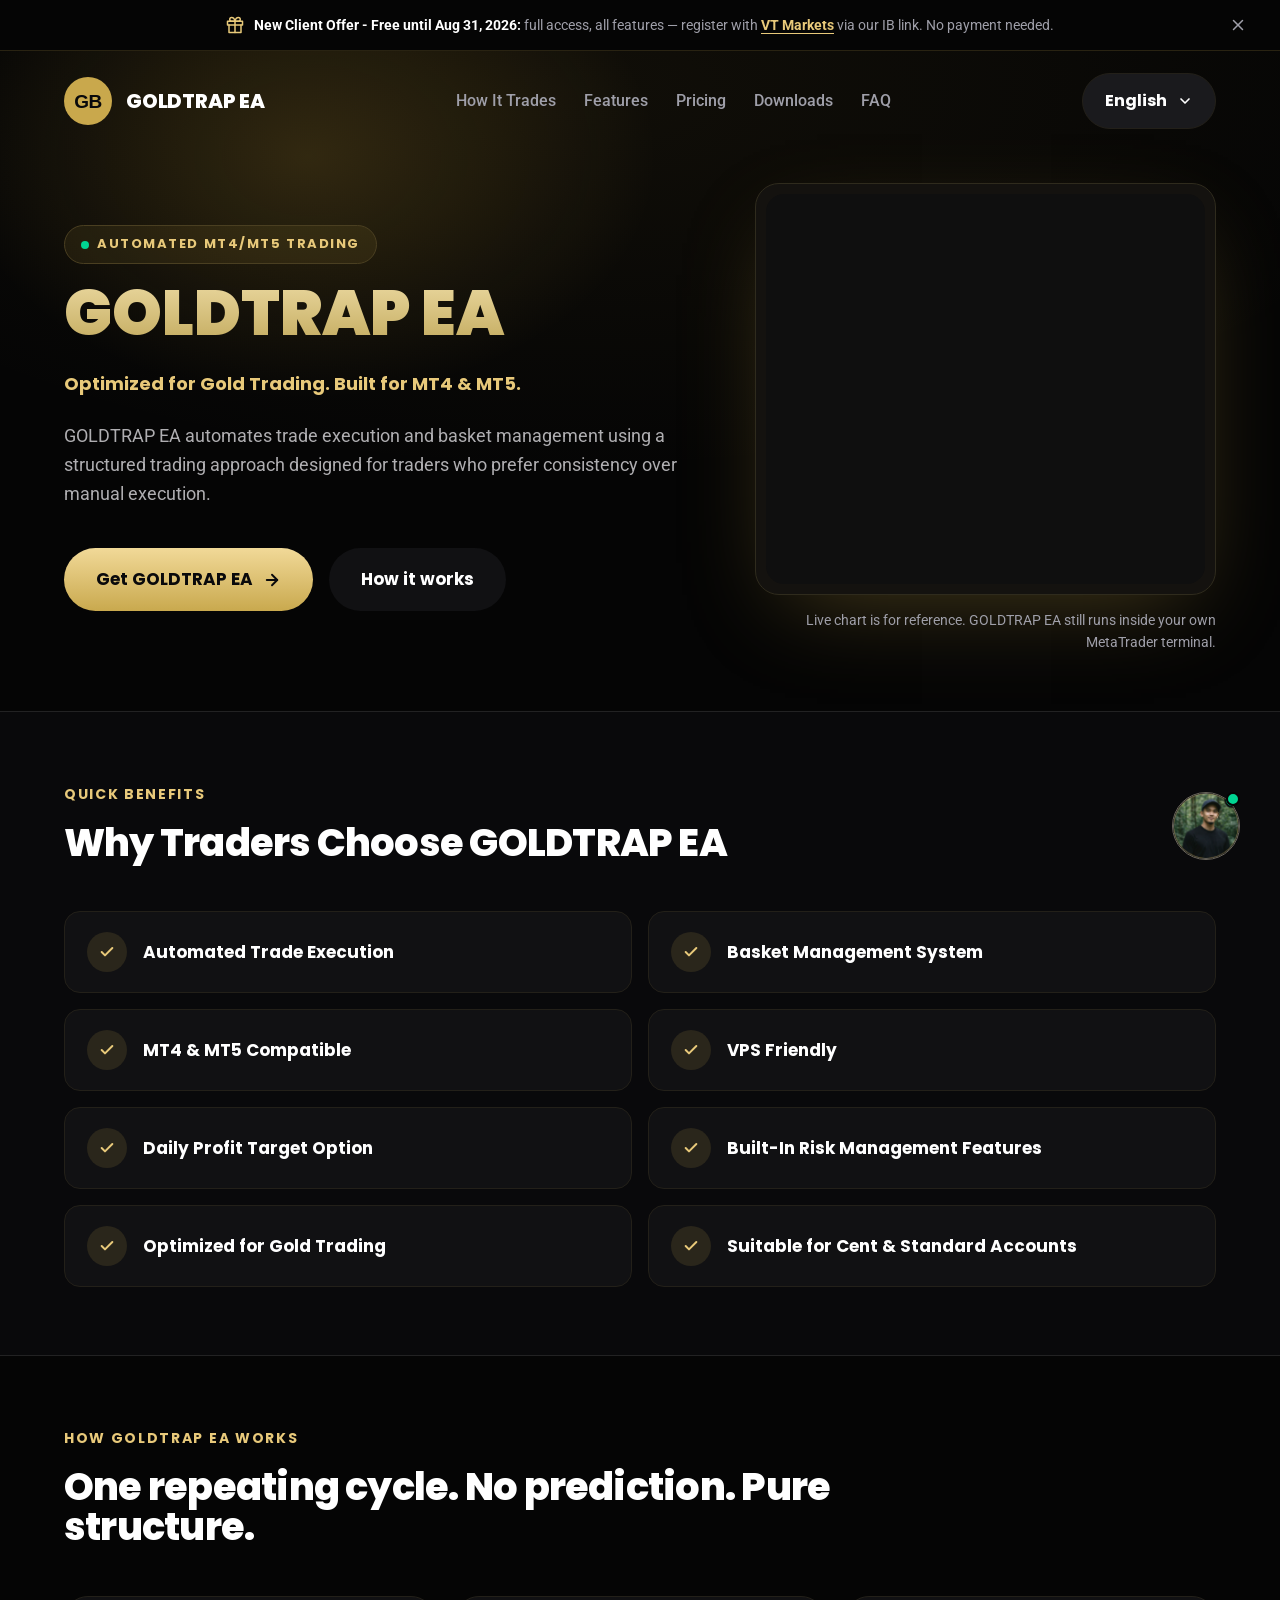
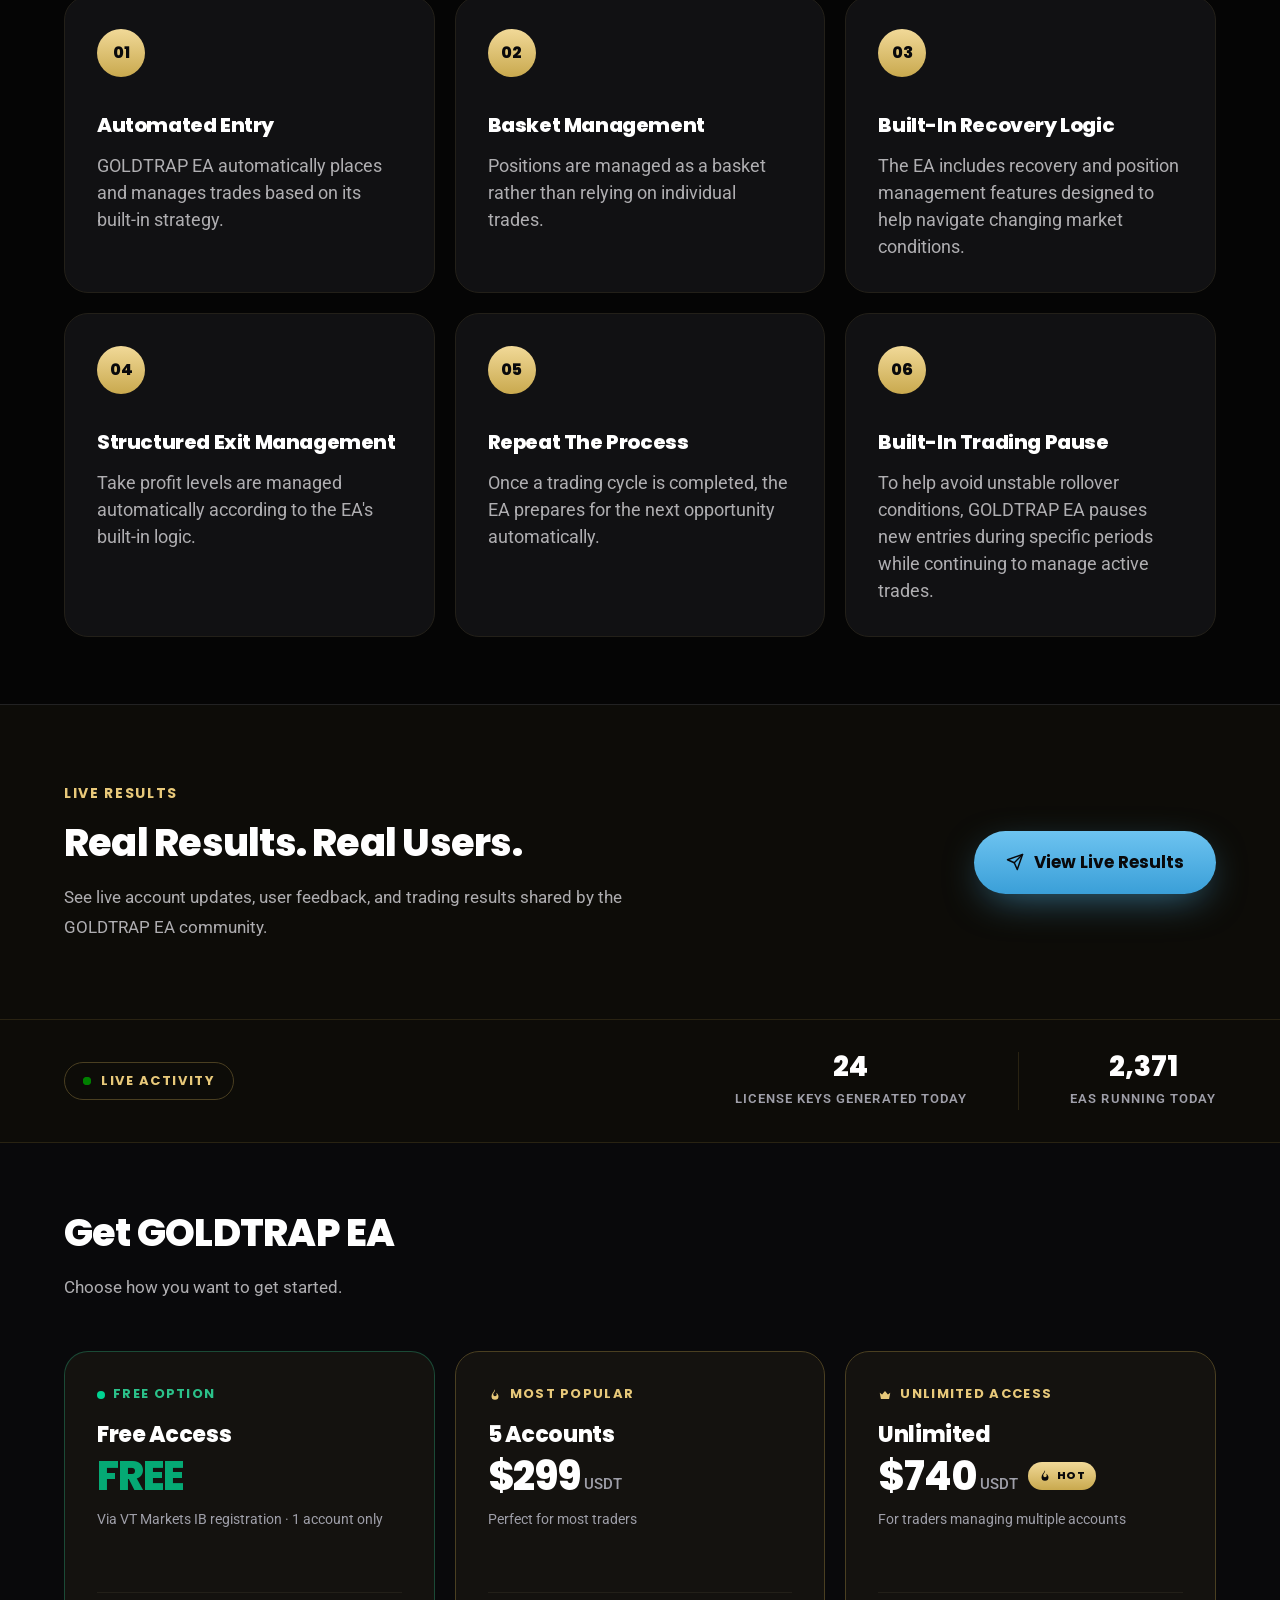
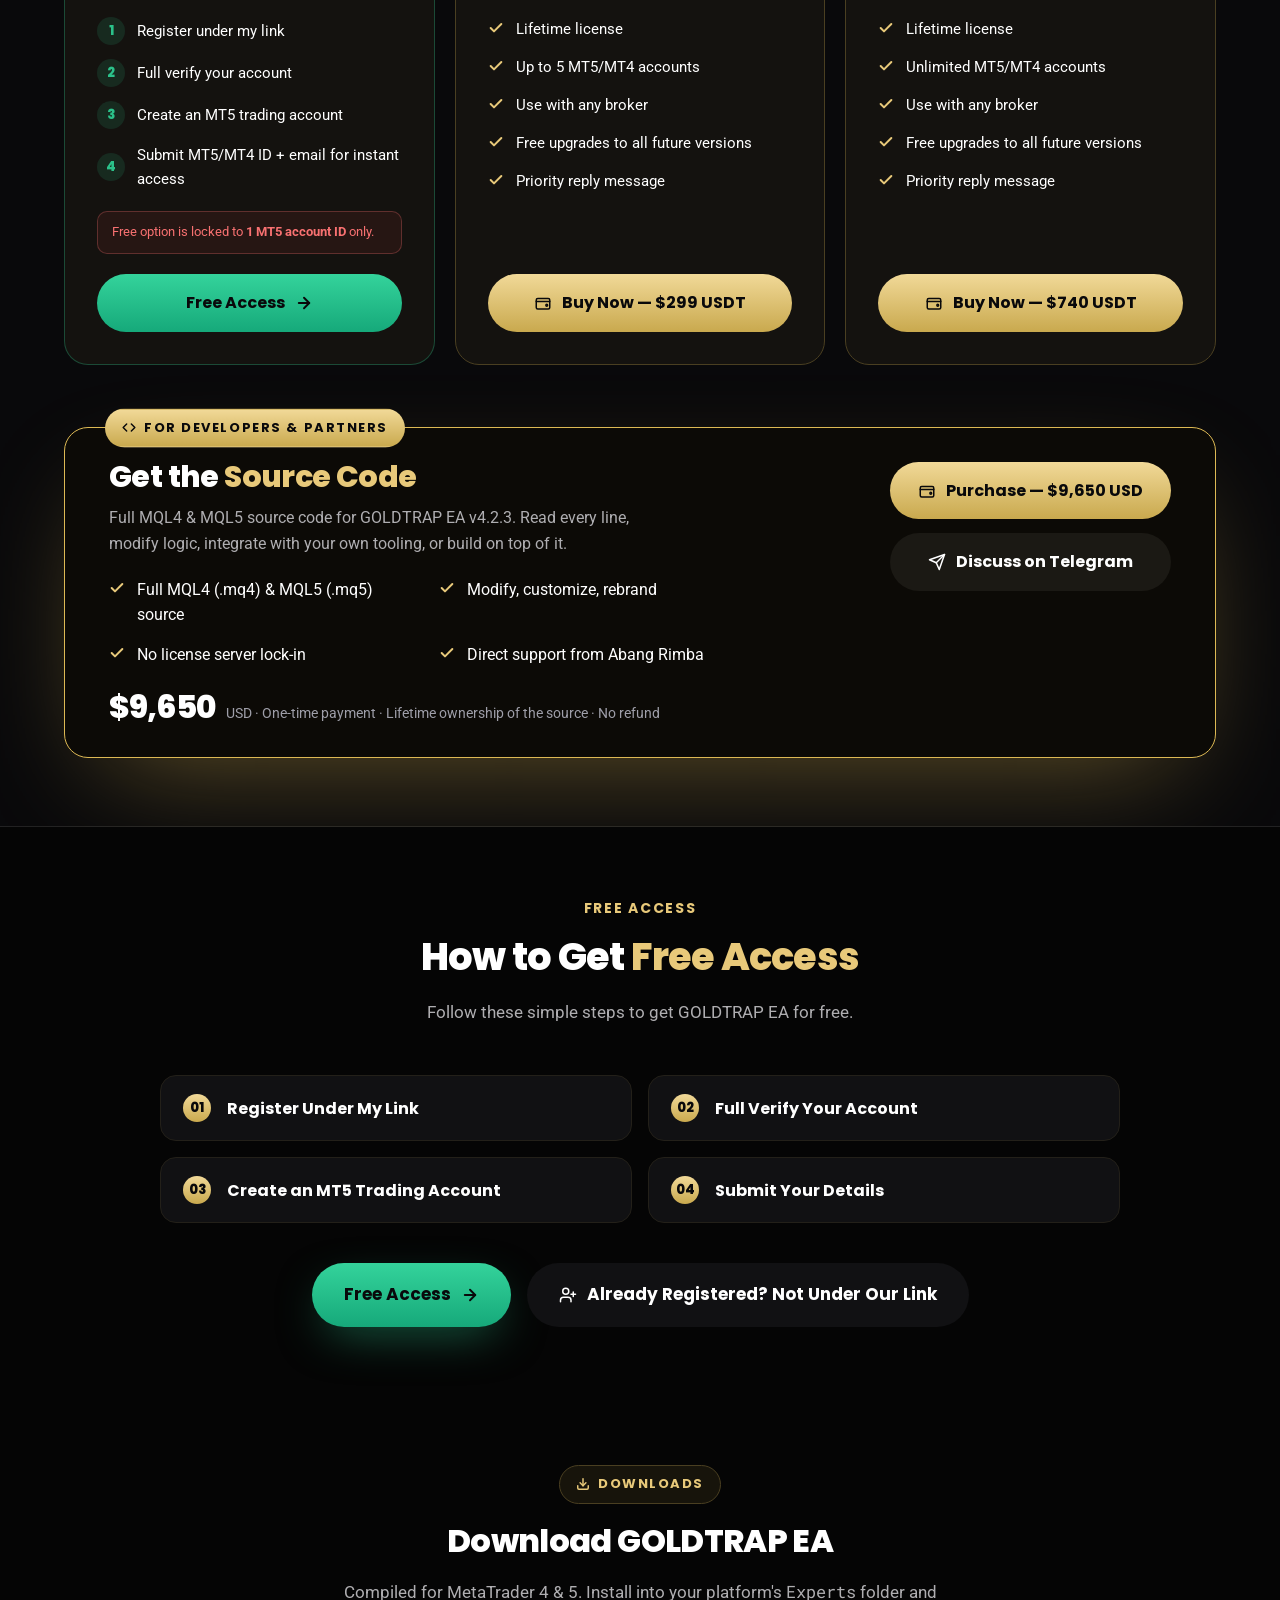
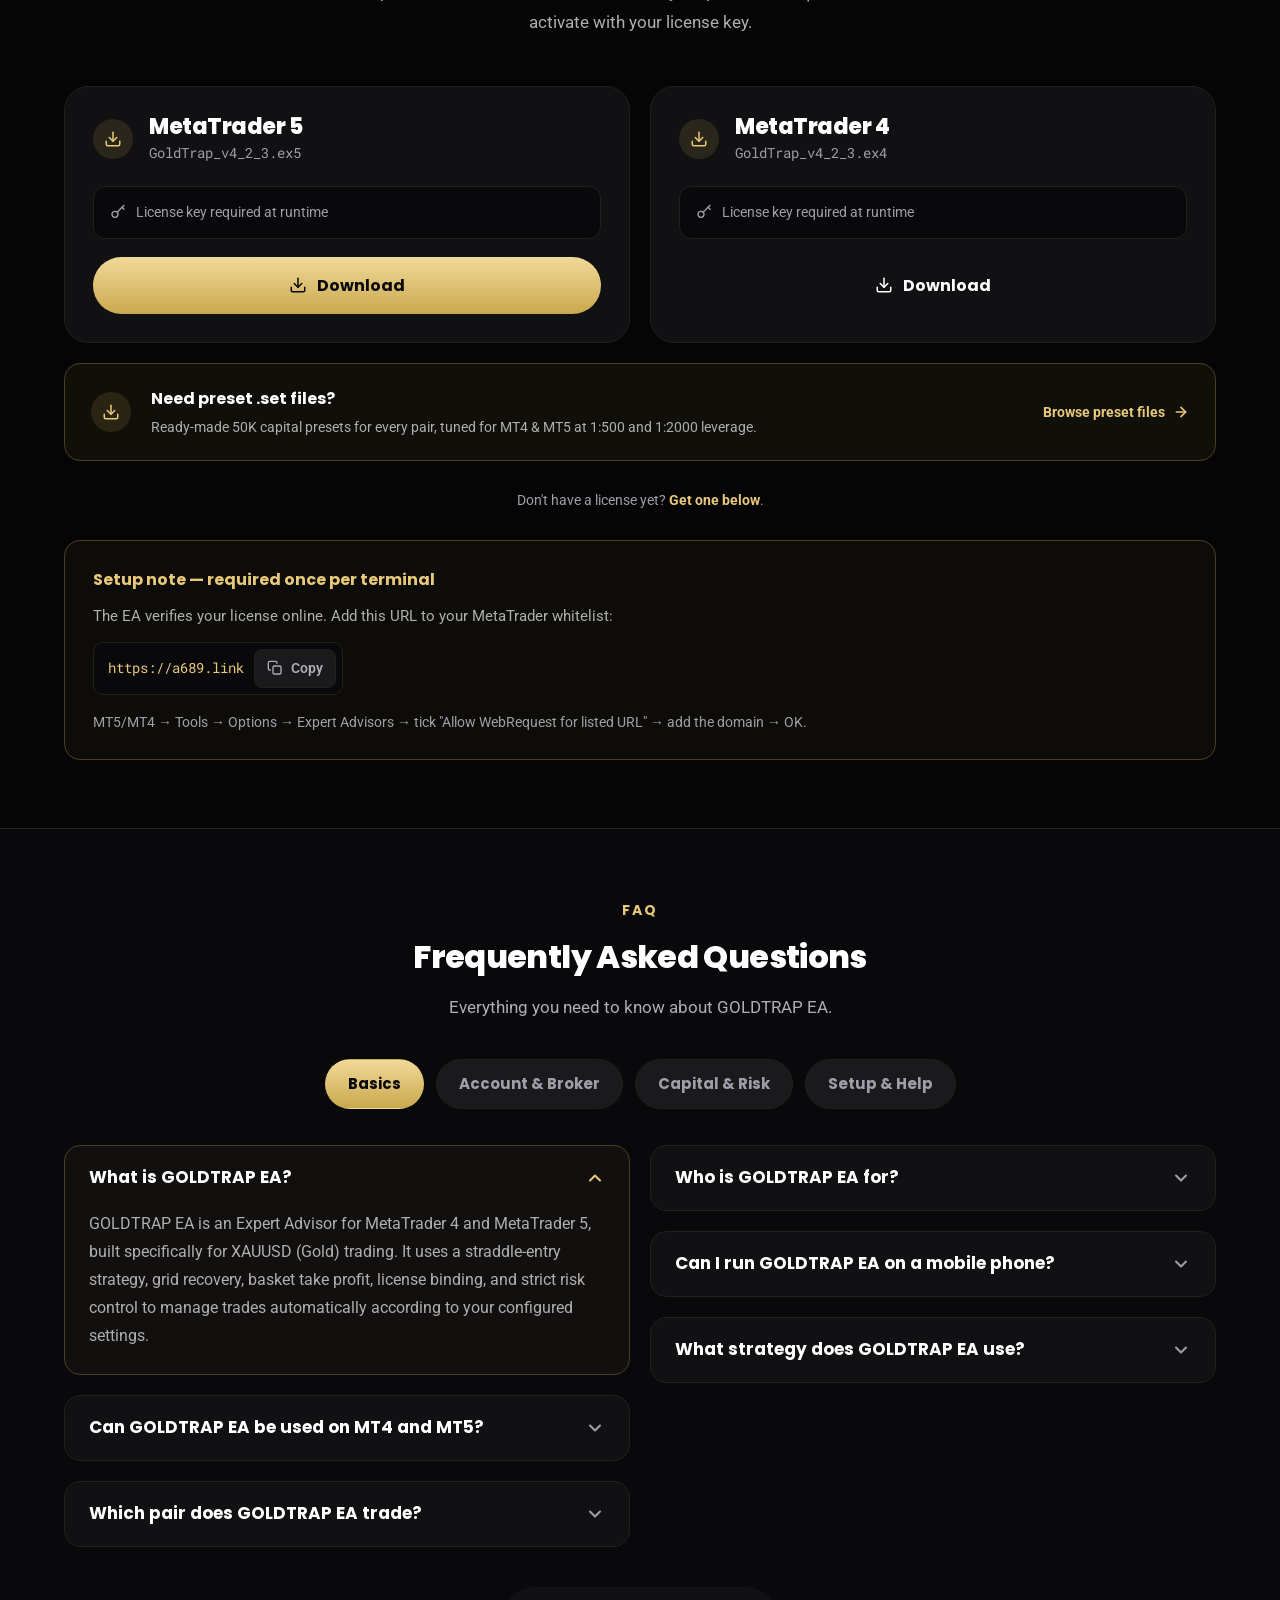
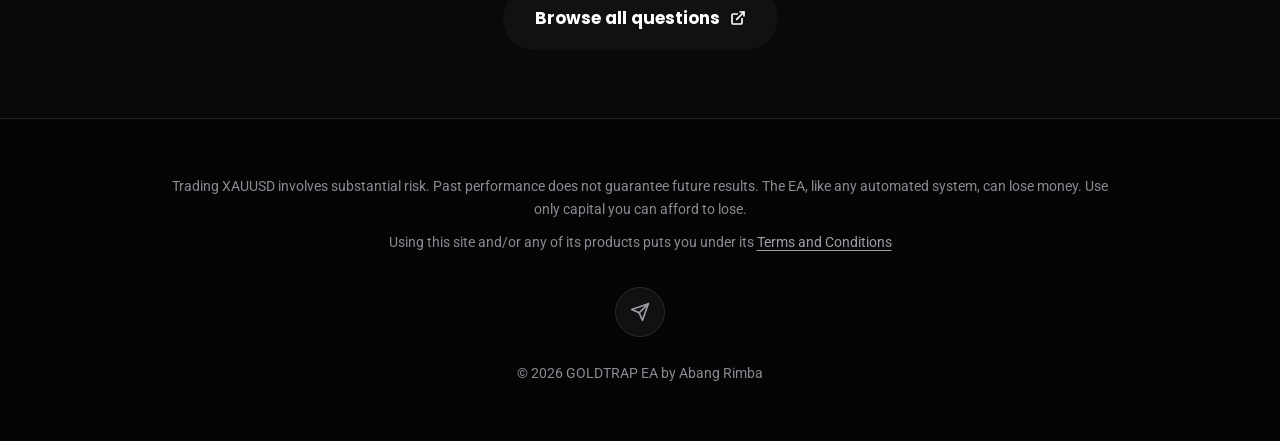
==== index.html @ f637914f "feat: responsive mobile and tablet implementation Built from the supplied mobile and tablet mockups " ====
<!DOCTYPE html>
<html lang="en" data-title-template="{siteName} — Automated MT4/MT5 Gold Trading">
<head>
    <meta charset="UTF-8">
    <meta name="viewport" content="width=device-width, initial-scale=1.0">

    <!--
        Site identity comes from `siteName` in main.js, which rewrites the
        title and every meta tag below on load. The values here are the
        pre-JavaScript fallback and the data-title-template on <html> is
        the pattern main.js fills in.
    -->
    <title>GOLDTRAP EA — Automated MT4/MT5 Gold Trading</title>
    <meta name="description" content="">

    <!-- Open Graph -->
    <meta property="og:type" content="website">
    <meta property="og:site_name" content="">
    <meta property="og:title" content="">
    <meta property="og:description" content="">
    <meta property="og:image" content="assets/images/logo-gb.svg">

    <!-- Twitter / social -->
    <meta name="twitter:card" content="summary_large_image">
    <meta name="twitter:title" content="">
    <meta name="twitter:description" content="">
    <meta name="twitter:image" content="assets/images/logo-gb.svg">

    <link rel="icon" href="assets/images/favicon.svg" type="image/svg+xml">

    <link rel="preconnect" href="https://fonts.googleapis.com">
    <link rel="preconnect" href="https://fonts.gstatic.com" crossorigin>
    <link href="https://fonts.googleapis.com/css2?family=Poppins:wght@400;500;600;700;800;900&family=Roboto:wght@400;500;700&family=Roboto+Mono:wght@400;500&display=swap" rel="stylesheet">

    <link rel="stylesheet" href="assets/styles/styles.css">
</head>

<body>
    <a class="skip-link" href="#main-content">Skip to main content</a>

    <div class="page-wrapper">

        <!-- ==========================================================
             ANNOUNCEMENT BAR (§5.1)
             Dismissible. Text, destination, status and version all come
             from the ANNOUNCEMENT BAR block in main.js. Dismissal is
             remembered per announcementVersion, so publishing a new
             version shows the bar again for everyone.
             Starts hidden so a dismissed bar never flashes on load.
             ========================================================== -->
        <div class="action-bar" id="announcement-bar" hidden>
            <div class="container action-bar__inner">
                <span class="action-bar__icon" aria-hidden="true">
                    <svg width="18" height="18" viewBox="0 0 24 24" fill="none" stroke="currentColor" stroke-width="2" stroke-linecap="round" stroke-linejoin="round"><polyline points="20 12 20 22 4 22 4 12"/><rect x="2" y="7" width="20" height="5"/><line x1="12" y1="22" x2="12" y2="7"/><path d="M12 7H7.5a2.5 2.5 0 0 1 0-5C11 2 12 7 12 7z"/><path d="M12 7h4.5a2.5 2.5 0 0 0 0-5C13 2 12 7 12 7z"/></svg>
                </span>

                <a class="action-bar__link" id="announcement-link" href="#"></a>

                <button type="button" class="action-bar__close" id="announcement-close"
                        aria-label="Dismiss announcement">
                    <svg width="18" height="18" viewBox="0 0 24 24" fill="none" stroke="currentColor" stroke-width="2" stroke-linecap="round" stroke-linejoin="round" aria-hidden="true"><line x1="18" y1="6" x2="6" y2="18"/><line x1="6" y1="6" x2="18" y2="18"/></svg>
                </button>
            </div>
        </div>


        <!-- ==========================================================
             SECTION 1 — HERO + NAVIGATION (§5)
             ========================================================== -->
        <header class="site-header">
            <div class="container site-header__inner">

                <a class="brand" href="index.html">
                    <img class="brand__mark" src="assets/images/logo-gb.svg"
                         alt="" width="48" height="48">
                    <span class="brand__name" data-site-name>GOLDTRAP EA</span>
                </a>

                <!--
                    §5.2 Navigation. Inline at desktop and landscape-tablet
                    widths; below the nav breakpoint it becomes the panel the
                    hamburger opens. Same links, same markup — no duplication.
                -->
                <nav class="primary-nav" id="primary-nav" aria-label="Primary">
                    <ul class="primary-nav__list">
                        <li><a class="primary-nav__link" href="#how-it-works">How It Trades</a></li>
                        <li><a class="primary-nav__link" href="#benefits">Features</a></li>
                        <li><a class="primary-nav__link" href="#pricing">Pricing</a></li>
                        <li><a class="primary-nav__link" href="#downloads">Downloads</a></li>
                        <li><a class="primary-nav__link" href="#faq">FAQ</a></li>
                    </ul>
                </nav>

                <!--
                    Header actions. The language control and the hamburger are
                    deliberately grouped so they stay side by side on mobile,
                    where horizontal space is scarce. The brand sits at the far
                    left and this group at the far right; the space between them
                    is what justify-content: space-between distributes.
                -->
                <div class="site-header__actions">

                    <!-- §5.3 Translation / language selector -->
                    <div class="lang-select" id="lang-select">
                        <button type="button" class="lang-select__toggle" id="lang-select-toggle"
                                aria-expanded="false" aria-haspopup="listbox"
                                aria-controls="lang-select-panel">
                            <!--
                                Two labels, one visible at a time. Desktop and
                                tablet show the full language name; mobile shows
                                only the two-letter abbreviation of the CURRENT
                                language. main.js keeps both in sync — neither is
                                hard-coded.
                            -->
                            <span class="lang-select__name" id="lang-select-label">English</span>
                            <span class="lang-select__code" id="lang-select-code">EN</span>
                            <svg class="lang-select__chevron" width="16" height="16" viewBox="0 0 24 24" fill="none" stroke="currentColor" stroke-width="2.5" stroke-linecap="round" stroke-linejoin="round" aria-hidden="true"><polyline points="6 9 12 15 18 9"/></svg>
                        </button>

                        <div class="lang-select__panel" id="lang-select-panel" hidden>
                            <label class="visually-hidden" for="lang-select-search">Search languages</label>
                            <input type="search" class="lang-select__search" id="lang-select-search"
                                   placeholder="Search languages…" autocomplete="off">
                            <div class="lang-select__list" id="lang-select-list"
                                 role="listbox" aria-label="Languages"></div>
                        </div>
                    </div>

                    <!--
                        Hamburger. Hidden while the inline navigation still fits;
                        revealed below the nav breakpoint. Behaviour lives in
                        initMobileNavigation() in main.js.
                    -->
                    <button type="button" class="nav-toggle" id="nav-toggle"
                            aria-label="Open navigation menu" aria-expanded="false"
                            aria-controls="primary-nav">
                        <span class="nav-toggle__box" aria-hidden="true">
                            <span class="nav-toggle__bar"></span>
                            <span class="nav-toggle__bar"></span>
                            <span class="nav-toggle__bar"></span>
                        </span>
                    </button>

                </div>

            </div>
        </header>

        <main id="main-content">
            <!-- Section 1 body — the warm glow band ends here -->
            <section class="hero" aria-labelledby="hero-title">
                <div class="container hero__inner">
                    <div class="hero__copy">
                        <p class="eyebrow-pill scroll-reveal">
                            <span class="status-dot" aria-hidden="true"></span>
                            Automated MT4/MT5 Trading
                        </p>

                        <h1 class="hero__title scroll-reveal" id="hero-title" data-site-name>GOLDTRAP EA</h1>

                        <p class="hero__subtitle scroll-reveal">
                            Optimized for Gold Trading. Built for MT4 &amp; MT5.
                        </p>

                        <p class="hero__text scroll-reveal" data-site-name-in>
                            {siteName} automates trade execution and basket management
                            using a structured trading approach designed for traders who
                            prefer consistency over manual execution.
                        </p>

                        <div class="hero__actions scroll-reveal">
                            <a class="btn btn--gold btn--lg" href="#pricing">
                                <span>Get <span data-site-name>GOLDTRAP EA</span></span>
                                <svg width="18" height="18" viewBox="0 0 24 24" fill="none" stroke="currentColor" stroke-width="2.5" stroke-linecap="round" stroke-linejoin="round" aria-hidden="true"><line x1="5" y1="12" x2="19" y2="12"/><polyline points="12 5 19 12 12 19"/></svg>
                            </a>
                            <a class="btn btn--dark btn--lg" href="#how-it-works">How it works</a>
                        </div>
                    </div>

                    <div class="hero__chart scroll-reveal">
                        <!--
                            §5.4 Live chart container.
                            Deliberately empty — an external chart/API widget is
                            inserted here later. The panel already carries the final
                            dimensions, aspect ratio and styling, so injecting a chart
                            cannot change the hero layout.
                        -->
                        <div class="hero__chart-panel">
                            <div id="live-chart-container"
                                 role="img"
                                 aria-label="Live XAUUSD price chart"></div>
                        </div>
                        <p class="hero__chart-caption">
                            <span data-site-name-in>Live chart is for reference. {siteName} still
                            runs inside your own MetaTrader terminal.</span>
                        </p>
                    </div>
                </div>
            </section>


                <!-- ==================================================
                     SECTION 2 — QUICK BENEFITS (§6)
                     ================================================== -->
                <section class="section section--zinc" id="benefits" aria-labelledby="benefits-title">
                    <div class="container section__inner">
                        <p class="eyebrow scroll-reveal">Quick Benefits</p>
                        <h2 class="section-heading scroll-reveal" id="benefits-title"
                            data-site-name-in>
                            Why Traders Choose {siteName}
                        </h2>

                        <div class="benefits__grid">
                            <div class="card benefit-card scroll-reveal">
                                <span class="icon-disc" aria-hidden="true">
                                    <svg width="16" height="16" viewBox="0 0 24 24" fill="none" stroke="currentColor" stroke-width="3" stroke-linecap="round" stroke-linejoin="round"><polyline points="20 6 9 17 4 12"/></svg>
                                </span>
                                <span class="benefit-card__label">Automated Trade Execution</span>
                            </div>
                            <div class="card benefit-card scroll-reveal">
                                <span class="icon-disc" aria-hidden="true">
                                    <svg width="16" height="16" viewBox="0 0 24 24" fill="none" stroke="currentColor" stroke-width="3" stroke-linecap="round" stroke-linejoin="round"><polyline points="20 6 9 17 4 12"/></svg>
                                </span>
                                <span class="benefit-card__label">Basket Management System</span>
                            </div>
                            <div class="card benefit-card scroll-reveal">
                                <span class="icon-disc" aria-hidden="true">
                                    <svg width="16" height="16" viewBox="0 0 24 24" fill="none" stroke="currentColor" stroke-width="3" stroke-linecap="round" stroke-linejoin="round"><polyline points="20 6 9 17 4 12"/></svg>
                                </span>
                                <span class="benefit-card__label">MT4 &amp; MT5 Compatible</span>
                            </div>
                            <div class="card benefit-card scroll-reveal">
                                <span class="icon-disc" aria-hidden="true">
                                    <svg width="16" height="16" viewBox="0 0 24 24" fill="none" stroke="currentColor" stroke-width="3" stroke-linecap="round" stroke-linejoin="round"><polyline points="20 6 9 17 4 12"/></svg>
                                </span>
                                <span class="benefit-card__label">VPS Friendly</span>
                            </div>
                            <div class="card benefit-card scroll-reveal">
                                <span class="icon-disc" aria-hidden="true">
                                    <svg width="16" height="16" viewBox="0 0 24 24" fill="none" stroke="currentColor" stroke-width="3" stroke-linecap="round" stroke-linejoin="round"><polyline points="20 6 9 17 4 12"/></svg>
                                </span>
                                <span class="benefit-card__label">Daily Profit Target Option</span>
                            </div>
                            <div class="card benefit-card scroll-reveal">
                                <span class="icon-disc" aria-hidden="true">
                                    <svg width="16" height="16" viewBox="0 0 24 24" fill="none" stroke="currentColor" stroke-width="3" stroke-linecap="round" stroke-linejoin="round"><polyline points="20 6 9 17 4 12"/></svg>
                                </span>
                                <span class="benefit-card__label">Built-In Risk Management Features</span>
                            </div>
                            <div class="card benefit-card scroll-reveal">
                                <span class="icon-disc" aria-hidden="true">
                                    <svg width="16" height="16" viewBox="0 0 24 24" fill="none" stroke="currentColor" stroke-width="3" stroke-linecap="round" stroke-linejoin="round"><polyline points="20 6 9 17 4 12"/></svg>
                                </span>
                                <span class="benefit-card__label">Optimized for Gold Trading</span>
                            </div>
                            <div class="card benefit-card scroll-reveal">
                                <span class="icon-disc" aria-hidden="true">
                                    <svg width="16" height="16" viewBox="0 0 24 24" fill="none" stroke="currentColor" stroke-width="3" stroke-linecap="round" stroke-linejoin="round"><polyline points="20 6 9 17 4 12"/></svg>
                                </span>
                                <span class="benefit-card__label">Suitable for Cent &amp; Standard Accounts</span>
                            </div>
                        </div>
                    </div>
                </section>


                <!-- ==================================================
                     SECTION 3 — HOW GOLDTRAP WORKS (§7)
                     ================================================== -->
                <section class="section section--black" id="how-it-works" aria-labelledby="how-it-works-title">
                    <div class="container section__inner">
                        <p class="eyebrow scroll-reveal" data-site-name-in>How {siteName} Works</p>
                        <h2 class="section-heading scroll-reveal" id="how-it-works-title">
                            One repeating cycle. No prediction. Pure structure.
                        </h2>

                        <div class="steps__grid">
                            <article class="card card--lg step-card scroll-reveal">
                                <span class="icon-disc icon-disc--solid" aria-hidden="true">01</span>
                                <h3 class="step-card__title">Automated Entry</h3>
                                <p class="step-card__text">
                                    <span data-site-name-in>{siteName} automatically places and
                                    manages trades based on its built-in strategy.</span>
                                </p>
                            </article>

                            <article class="card card--lg step-card scroll-reveal">
                                <span class="icon-disc icon-disc--solid" aria-hidden="true">02</span>
                                <h3 class="step-card__title">Basket Management</h3>
                                <p class="step-card__text">
                                    Positions are managed as a basket rather than relying on
                                    individual trades.
                                </p>
                            </article>

                            <article class="card card--lg step-card scroll-reveal">
                                <span class="icon-disc icon-disc--solid" aria-hidden="true">03</span>
                                <h3 class="step-card__title">Built-In Recovery Logic</h3>
                                <p class="step-card__text">
                                    The EA includes recovery and position management features
                                    designed to help navigate changing market conditions.
                                </p>
                            </article>

                            <article class="card card--lg step-card scroll-reveal">
                                <span class="icon-disc icon-disc--solid" aria-hidden="true">04</span>
                                <h3 class="step-card__title">Structured Exit Management</h3>
                                <p class="step-card__text">
                                    Take profit levels are managed automatically according to
                                    the EA's built-in logic.
                                </p>
                            </article>

                            <article class="card card--lg step-card scroll-reveal">
                                <span class="icon-disc icon-disc--solid" aria-hidden="true">05</span>
                                <h3 class="step-card__title">Repeat The Process</h3>
                                <p class="step-card__text">
                                    Once a trading cycle is completed, the EA prepares for the
                                    next opportunity automatically.
                                </p>
                            </article>

                            <article class="card card--lg step-card scroll-reveal">
                                <span class="icon-disc icon-disc--solid" aria-hidden="true">06</span>
                                <h3 class="step-card__title">Built-In Trading Pause</h3>
                                <p class="step-card__text">
                                    <span data-site-name-in>To help avoid unstable rollover
                                    conditions, {siteName} pauses new entries during specific
                                    periods while continuing to manage active trades.</span>
                                </p>
                            </article>
                        </div>
                    </div>
                </section>


                <!-- ==================================================
                     SECTION 4 — LIVE RESULTS (§8)
                     ================================================== -->
                <section class="section section--warm" id="live-results" aria-labelledby="live-results-title">
                    <div class="container live-results__inner">
                        <div class="live-results__copy">
                            <p class="eyebrow scroll-reveal">Live Results</p>
                            <h2 class="section-heading scroll-reveal" id="live-results-title">
                                Real Results. Real Users.
                            </h2>
                            <p class="section-lead scroll-reveal">
                                <span data-site-name-in>See live account updates, user feedback,
                                and trading results shared by the {siteName} community.</span>
                            </p>
                        </div>

                        <!-- §8.1 destination comes from telegramChannel in main.js -->
                        <a class="btn btn--blue btn--lg scroll-reveal" data-telegram="channel"
                           href="#" target="_blank" rel="noopener noreferrer">
                            <svg width="18" height="18" viewBox="0 0 24 24" fill="none" stroke="currentColor" stroke-width="2" stroke-linecap="round" stroke-linejoin="round" aria-hidden="true"><line x1="22" y1="2" x2="11" y2="13"/><polygon points="22 2 15 22 11 13 2 9 22 2"/></svg>
                            View Live Results
                        </a>
                    </div>

                    <!-- §8.2 / §8.3 live activity indicator and statistics -->
                    <div class="live-stats">
                        <div class="container live-stats__inner">
                            <p class="live-stats__pill">
                                <span class="pulsing-dot" aria-hidden="true"></span>
                                Live Activity
                            </p>

                            <div class="live-stats__figures">
                                <div class="stat">
                                    <p class="stat__value" id="stat-license-keys"></p>
                                    <p class="stat__label">License keys generated today</p>
                                </div>
                                <div class="stat__divider" aria-hidden="true"></div>
                                <div class="stat">
                                    <p class="stat__value" id="stat-eas-running"></p>
                                    <p class="stat__label">EAs running today</p>
                                </div>
                            </div>
                        </div>
                    </div>
                </section>


                <!-- ==================================================
                     SECTION 5 — GET GOLDTRAP EA (§9)
                     SECTION 6 — SOURCE CODE (§11) shares this band
                     ================================================== -->
                <section class="section section--zinc" id="pricing" aria-labelledby="pricing-title">
                    <div class="container section__inner">
                        <h2 class="section-heading scroll-reveal" id="pricing-title">
                            Get <span data-site-name>GOLDTRAP EA</span>
                        </h2>
                        <p class="section-lead scroll-reveal">Choose how you want to get started.</p>

                        <!-- Cards are generated from `pricingPlans` in main.js (§9.2) -->
                        <div class="pricing__grid" id="pricing-grid"></div>

                        <!-- Section 6 — Source Code -->
                        <div class="source-code" id="source-code">
                            <div class="source-code__card scroll-reveal">
                                <p class="eyebrow-pill eyebrow-pill--solid source-code__tag">
                                    <svg width="14" height="14" viewBox="0 0 24 24" fill="none" stroke="currentColor" stroke-width="2.5" stroke-linecap="round" stroke-linejoin="round" aria-hidden="true"><polyline points="16 18 22 12 16 6"/><polyline points="8 6 2 12 8 18"/></svg>
                                    For Developers &amp; Partners
                                </p>

                                <div class="source-code__layout">
                                    <div class="source-code__copy">
                                        <h2 class="source-code__title" id="source-code-heading">
                                            Get the <span class="accent">Source Code</span>
                                        </h2>

                                        <p class="source-code__text">
                                            Full MQL4 &amp; MQL5 source code for
                                            <span data-site-name></span>
                                            <span data-ea-version></span>.
                                            Read every line, modify logic, integrate with your
                                            own tooling, or build on top of it.
                                        </p>

                                        <ul class="feature-list feature-list--2col">
                                            <li>
                                                <svg class="check" width="16" height="16" viewBox="0 0 24 24" fill="none" stroke="currentColor" stroke-width="3" stroke-linecap="round" stroke-linejoin="round" aria-hidden="true"><polyline points="20 6 9 17 4 12"/></svg>
                                                <span>Full MQL4 (.mq4) &amp; MQL5 (.mq5) source</span>
                                            </li>
                                            <li>
                                                <svg class="check" width="16" height="16" viewBox="0 0 24 24" fill="none" stroke="currentColor" stroke-width="3" stroke-linecap="round" stroke-linejoin="round" aria-hidden="true"><polyline points="20 6 9 17 4 12"/></svg>
                                                <span>Modify, customize, rebrand</span>
                                            </li>
                                            <li>
                                                <svg class="check" width="16" height="16" viewBox="0 0 24 24" fill="none" stroke="currentColor" stroke-width="3" stroke-linecap="round" stroke-linejoin="round" aria-hidden="true"><polyline points="20 6 9 17 4 12"/></svg>
                                                <span>No license server lock-in</span>
                                            </li>
                                            <li>
                                                <svg class="check" width="16" height="16" viewBox="0 0 24 24" fill="none" stroke="currentColor" stroke-width="3" stroke-linecap="round" stroke-linejoin="round" aria-hidden="true"><polyline points="20 6 9 17 4 12"/></svg>
                                                <span data-site-name-in>Direct support from {siteOwner}</span>
                                            </li>
                                        </ul>

                                        <p class="source-code__price-row">
                                            <span class="source-code__price" id="source-code-price">$9,650</span>
                                            <span class="source-code__meta">
                                                <span id="source-code-currency">USD</span>
                                                · One-time payment · Lifetime ownership of the
                                                source · No refund
                                            </span>
                                        </p>
                                    </div>

                                    <div class="source-code__actions">
                                        <!-- §12: opens the shared dialog; price read from the page -->
                                        <button type="button" class="btn btn--gold" id="source-code-purchase">
                                            <svg width="18" height="18" viewBox="0 0 24 24" fill="none" stroke="currentColor" stroke-width="2" stroke-linecap="round" stroke-linejoin="round" aria-hidden="true"><rect x="3" y="6" width="18" height="14" rx="2"/><path d="M3 10h18"/><circle cx="17" cy="15" r="1.2"/></svg>
                                            Purchase — $9,650 USD
                                        </button>

                                        <!-- §12.2 destination from telegramPersonal -->
                                        <a class="btn btn--dark" data-telegram="personal"
                                           href="#" target="_blank" rel="noopener noreferrer">
                                            <svg width="18" height="18" viewBox="0 0 24 24" fill="none" stroke="currentColor" stroke-width="2" stroke-linecap="round" stroke-linejoin="round" aria-hidden="true"><line x1="22" y1="2" x2="11" y2="13"/><polygon points="22 2 15 22 11 13 2 9 22 2"/></svg>
                                            Discuss on Telegram
                                        </a>
                                    </div>
                                </div>
                            </div>
                        </div>
                    </div>
                </section>


                <!-- ==================================================
                     SECTION 7 — FREE ACCESS (§13)
                     SECTION 8 — DOWNLOAD (§14) shares this band
                     ================================================== -->
                <section class="section section--black" id="free-access" aria-labelledby="free-access-title">
                    <div class="container container--sm section__inner free-access__inner">
                        <p class="eyebrow scroll-reveal">Free Access</p>
                        <h2 class="section-heading section-heading--center scroll-reveal"
                            id="free-access-title">
                            How to Get <span class="accent">Free Access</span>
                        </h2>
                        <p class="section-lead section-lead--center scroll-reveal">
                            Follow these simple steps to get
                            <span data-site-name>GOLDTRAP EA</span> for free.
                        </p>

                        <div class="free-access__grid">
                            <div class="card free-access__step scroll-reveal">
                                <span class="icon-disc icon-disc--solid icon-disc--sm" aria-hidden="true">01</span>
                                <span class="free-access__step-label">Register Under My Link</span>
                            </div>
                            <div class="card free-access__step scroll-reveal">
                                <span class="icon-disc icon-disc--solid icon-disc--sm" aria-hidden="true">02</span>
                                <span class="free-access__step-label">Full Verify Your Account</span>
                            </div>
                            <div class="card free-access__step scroll-reveal">
                                <span class="icon-disc icon-disc--solid icon-disc--sm" aria-hidden="true">03</span>
                                <span class="free-access__step-label">Create an MT5 Trading Account</span>
                            </div>
                            <div class="card free-access__step scroll-reveal">
                                <span class="icon-disc icon-disc--solid icon-disc--sm" aria-hidden="true">04</span>
                                <span class="free-access__step-label">Submit Your Details</span>
                            </div>
                        </div>

                        <div class="free-access__actions scroll-reveal">
                            <a class="btn btn--green btn--lg btn--glow-green" data-whitelist-link
                               href="#" target="_blank" rel="noopener noreferrer">
                                Free Access
                                <svg width="18" height="18" viewBox="0 0 24 24" fill="none" stroke="currentColor" stroke-width="2.5" stroke-linecap="round" stroke-linejoin="round" aria-hidden="true"><line x1="5" y1="12" x2="19" y2="12"/><polyline points="12 5 19 12 12 19"/></svg>
                            </a>
                            <a class="btn btn--dark btn--lg" data-telegram="personal"
                               href="#" target="_blank" rel="noopener noreferrer">
                                <svg width="18" height="18" viewBox="0 0 24 24" fill="none" stroke="currentColor" stroke-width="2" stroke-linecap="round" stroke-linejoin="round" aria-hidden="true"><path d="M16 21v-2a4 4 0 0 0-4-4H6a4 4 0 0 0-4 4v2"/><circle cx="9" cy="7" r="4"/><line x1="19" y1="8" x2="19" y2="14"/><line x1="22" y1="11" x2="16" y2="11"/></svg>
                                Already Registered? Not Under Our Link
                            </a>
                        </div>
                    </div>

                    <!-- Section 8 — Download -->
                    <div class="container container--md section__inner download__inner" id="downloads">
                        <p class="eyebrow-pill scroll-reveal">
                            <svg width="14" height="14" viewBox="0 0 24 24" fill="none" stroke="currentColor" stroke-width="2.5" stroke-linecap="round" stroke-linejoin="round" aria-hidden="true"><path d="M21 15v4a2 2 0 0 1-2 2H5a2 2 0 0 1-2-2v-4"/><polyline points="7 10 12 15 17 10"/><line x1="12" y1="15" x2="12" y2="3"/></svg>
                            Downloads
                        </p>
                        <h2 class="section-heading section-heading--sm section-heading--center scroll-reveal" id="downloads-title">
                            Download <span data-site-name>GOLDTRAP EA</span>
                        </h2>
                        <p class="section-lead section-lead--center scroll-reveal">
                            Compiled for MetaTrader 4 &amp; 5. Install into your platform's
                            <span class="mono">Experts</span> folder and activate with your
                            license key.
                        </p>

                        <div class="download__grid">
                            <article class="card card--lg download-card scroll-reveal">
                                <div class="download-card__head">
                                    <span class="icon-disc" aria-hidden="true">
                                        <svg width="18" height="18" viewBox="0 0 24 24" fill="none" stroke="currentColor" stroke-width="2" stroke-linecap="round" stroke-linejoin="round"><path d="M21 15v4a2 2 0 0 1-2 2H5a2 2 0 0 1-2-2v-4"/><polyline points="7 10 12 15 17 10"/><line x1="12" y1="15" x2="12" y2="3"/></svg>
                                    </span>
                                    <div>
                                        <h3 class="download-card__title">MetaTrader 5</h3>
                                        <p class="download-card__file" data-ea-filename="mt5"></p>
                                    </div>
                                </div>

                                <p class="download-card__licence">
                                    <svg width="16" height="16" viewBox="0 0 24 24" fill="none" stroke="currentColor" stroke-width="2" stroke-linecap="round" stroke-linejoin="round" aria-hidden="true"><circle cx="7.5" cy="15.5" r="4.5"/><line x1="10.7" y1="12.3" x2="21" y2="2"/><line x1="18" y1="5" x2="21" y2="8"/></svg>
                                    License key required at runtime
                                </p>

                                <a class="btn btn--gold btn--block" data-whitelist-link
                                   href="#" target="_blank" rel="noopener noreferrer">
                                    <svg width="18" height="18" viewBox="0 0 24 24" fill="none" stroke="currentColor" stroke-width="2" stroke-linecap="round" stroke-linejoin="round" aria-hidden="true"><path d="M21 15v4a2 2 0 0 1-2 2H5a2 2 0 0 1-2-2v-4"/><polyline points="7 10 12 15 17 10"/><line x1="12" y1="15" x2="12" y2="3"/></svg>
                                    Download
                                </a>
                            </article>

                            <article class="card card--lg download-card scroll-reveal">
                                <div class="download-card__head">
                                    <span class="icon-disc" aria-hidden="true">
                                        <svg width="18" height="18" viewBox="0 0 24 24" fill="none" stroke="currentColor" stroke-width="2" stroke-linecap="round" stroke-linejoin="round"><path d="M21 15v4a2 2 0 0 1-2 2H5a2 2 0 0 1-2-2v-4"/><polyline points="7 10 12 15 17 10"/><line x1="12" y1="15" x2="12" y2="3"/></svg>
                                    </span>
                                    <div>
                                        <h3 class="download-card__title">MetaTrader 4</h3>
                                        <p class="download-card__file" data-ea-filename="mt4"></p>
                                    </div>
                                </div>

                                <p class="download-card__licence">
                                    <svg width="16" height="16" viewBox="0 0 24 24" fill="none" stroke="currentColor" stroke-width="2" stroke-linecap="round" stroke-linejoin="round" aria-hidden="true"><circle cx="7.5" cy="15.5" r="4.5"/><line x1="10.7" y1="12.3" x2="21" y2="2"/><line x1="18" y1="5" x2="21" y2="8"/></svg>
                                    License key required at runtime
                                </p>

                                <a class="btn btn--dark btn--block" data-whitelist-link
                                   href="#" target="_blank" rel="noopener noreferrer">
                                    <svg width="18" height="18" viewBox="0 0 24 24" fill="none" stroke="currentColor" stroke-width="2" stroke-linecap="round" stroke-linejoin="round" aria-hidden="true"><path d="M21 15v4a2 2 0 0 1-2 2H5a2 2 0 0 1-2-2v-4"/><polyline points="7 10 12 15 17 10"/><line x1="12" y1="15" x2="12" y2="3"/></svg>
                                    Download
                                </a>
                            </article>
                        </div>

                        <div class="preset-banner scroll-reveal">
                            <span class="icon-disc" aria-hidden="true">
                                <svg width="18" height="18" viewBox="0 0 24 24" fill="none" stroke="currentColor" stroke-width="2" stroke-linecap="round" stroke-linejoin="round"><path d="M21 15v4a2 2 0 0 1-2 2H5a2 2 0 0 1-2-2v-4"/><polyline points="7 10 12 15 17 10"/><line x1="12" y1="15" x2="12" y2="3"/></svg>
                            </span>
                            <div class="preset-banner__copy">
                                <p class="preset-banner__title">Need preset .set files?</p>
                                <p class="preset-banner__text">
                                    Ready-made 50K capital presets for every pair, tuned for
                                    MT4 &amp; MT5 at 1:500 and 1:2000 leverage.
                                </p>
                            </div>
                            <a class="preset-banner__link" data-telegram="channel"
                               href="#" target="_blank" rel="noopener noreferrer">
                                Browse preset files
                                <svg width="16" height="16" viewBox="0 0 24 24" fill="none" stroke="currentColor" stroke-width="2.5" stroke-linecap="round" stroke-linejoin="round" aria-hidden="true"><line x1="5" y1="12" x2="19" y2="12"/><polyline points="12 5 19 12 12 19"/></svg>
                            </a>
                        </div>

                        <p class="download__licence-hint scroll-reveal">
                            Don't have a license yet? <a href="#pricing">Get one below</a>.
                        </p>

                        <!-- §14.1 whitelist URL + copy control -->
                        <div class="setup-note scroll-reveal">
                            <p class="setup-note__title">Setup note — required once per terminal</p>
                            <p class="setup-note__text">
                                The EA verifies your license online. Add this URL to your
                                MetaTrader whitelist:
                            </p>

                            <span class="setup-note__url-row">
                                <span class="setup-note__url mono" id="whitelist-url"></span>
                                <button type="button" class="copy-btn" id="whitelist-copy">
                                    <svg class="icon-copy" width="16" height="16" viewBox="0 0 24 24" fill="none" stroke="currentColor" stroke-width="2" stroke-linecap="round" stroke-linejoin="round" aria-hidden="true"><rect x="9" y="9" width="12" height="12" rx="2"/><path d="M5 15H4a2 2 0 0 1-2-2V4a2 2 0 0 1 2-2h9a2 2 0 0 1 2 2v1"/></svg>
                                    <svg class="icon-check" width="16" height="16" viewBox="0 0 24 24" fill="none" stroke="currentColor" stroke-width="2.5" stroke-linecap="round" stroke-linejoin="round" aria-hidden="true"><polyline points="20 6 9 17 4 12"/></svg>
                                    <span id="whitelist-copy-label">Copy</span>
                                </button>
                            </span>

                            <p class="setup-note__steps">
                                MT5/MT4 → Tools → Options → Expert Advisors → tick "Allow
                                WebRequest for listed URL" → add the domain → OK.
                            </p>
                        </div>
                    </div>
                </section>


                <!-- ==================================================
                     SECTION 9 — FAQ (§15)
                     Content is generated from the FAQ service; the homepage
                     shows the first 6 questions of the active category.
                     ================================================== -->
                <section class="section section--zinc" id="faq" aria-labelledby="faq-title"
                         data-faq-mode="single" data-faq-limit="6">
                    <div class="container container--md section__inner faq__inner">
                        <p class="eyebrow scroll-reveal">FAQ</p>
                        <h2 class="section-heading section-heading--sm section-heading--center scroll-reveal" id="faq-title">
                            Frequently Asked Questions
                        </h2>
                        <p class="section-lead section-lead--center scroll-reveal">
                            <span data-site-name-in>Everything you need to know about
                            {siteName}.</span>
                        </p>

                        <div class="faq__categories" id="faq-categories" role="tablist"
                             aria-label="FAQ categories"></div>

                        <div id="faq-panels"></div>

                        <div class="faq__browse scroll-reveal">
                            <a class="btn btn--dark btn--lg" href="frequently-asked-questions.html">
                                Browse all questions
                                <svg width="16" height="16" viewBox="0 0 24 24" fill="none" stroke="currentColor" stroke-width="2.5" stroke-linecap="round" stroke-linejoin="round" aria-hidden="true"><path d="M18 13v6a2 2 0 0 1-2 2H5a2 2 0 0 1-2-2V8a2 2 0 0 1 2-2h6"/><polyline points="15 3 21 3 21 9"/><line x1="10" y1="14" x2="21" y2="3"/></svg>
                            </a>
                        </div>
                    </div>
                </section>
        </main>


        <!-- ==================================================
             SECTION 10 — FOOTER (§18)
             ================================================== -->
        <footer class="site-footer">
                <div class="container site-footer__inner">
                    <!-- Editable footer caveat / disclaimer — text from main.js -->
                    <p id="footer-caveat" class="scroll-reveal"></p>

                    <p class="terms-notice scroll-reveal">
                        Using this site and/or any of its products puts you under its
                        <a id="terms-and-conditions-link" href="#">Terms and Conditions</a>
                    </p>

                    <!-- §18.4 destination from telegramChannel -->
                    <a class="footer-telegram scroll-reveal" data-telegram="channel"
                       href="#" aria-label="Telegram" target="_blank" rel="noopener noreferrer">
                        <svg width="20" height="20" viewBox="0 0 24 24" fill="none" stroke="currentColor" stroke-width="2" stroke-linecap="round" stroke-linejoin="round" aria-hidden="true"><line x1="22" y1="2" x2="11" y2="13"/><polygon points="22 2 15 22 11 13 2 9 22 2"/></svg>
                    </a>

                <p class="site-footer__copyright scroll-reveal" id="footer-copyright"></p>
            </div>
        </footer>
    </div>


    <!-- ==============================================================
         LIVE CHAT WIDGET (§5.5)
         ============================================================== -->
    <!--
        Live chat launcher. The site's own element — Pitchbar is not
        integrated yet. Label text, accessible name and the click target
        all come from the LIVE CHAT / PITCHBAR block in main.js.
    -->
    <a class="chat-widget" id="live-chat-launcher" data-telegram="personal" href="#"
       target="_blank" rel="noopener noreferrer">
        <span class="chat-widget__label" id="live-chat-label" aria-hidden="true"></span>
        <span class="chat-widget__avatar-wrap">
            <span class="chat-widget__pulse" aria-hidden="true"></span>
            <img class="chat-widget__avatar" src="assets/images/chat-avatar.png"
                 alt="" width="68" height="68">
            <span class="chat-widget__status" aria-hidden="true"></span>
        </span>
    </a>


    <!-- ==============================================================
         REUSABLE PURCHASE DIALOG (§10 / §12 / §26)
         One dialog serves both the EA plans and the source code. Its
         title, plan, amount and network are filled in from the clicked
         card at open time — nothing here is hard-coded.
         ============================================================== -->
    <dialog class="purchase-dialog" id="purchase-dialog" aria-labelledby="purchase-dialog-title">
        <div class="purchase-dialog__head">
            <div>
                <h2 class="purchase-dialog__title" id="purchase-dialog-title"></h2>
                <p class="purchase-dialog__subtitle" id="purchase-dialog-subtitle"></p>
            </div>
            <button type="button" class="purchase-dialog__close" id="purchase-dialog-close"
                    aria-label="Close dialog">
                <svg width="20" height="20" viewBox="0 0 24 24" fill="none" stroke="currentColor" stroke-width="2" stroke-linecap="round" stroke-linejoin="round" aria-hidden="true"><line x1="18" y1="6" x2="6" y2="18"/><line x1="6" y1="6" x2="18" y2="18"/></svg>
            </button>
        </div>

        <div class="purchase-dialog__body">
            <div class="purchase-dialog__rows" id="purchase-dialog-rows"></div>

            <p class="purchase-dialog__note" id="purchase-dialog-note"></p>

            <a class="btn btn--gold btn--block btn--lg purchase-dialog__confirm"
               id="purchase-dialog-confirm" href="#" target="_blank" rel="noopener noreferrer">
                <svg width="18" height="18" viewBox="0 0 24 24" fill="none" stroke="currentColor" stroke-width="2" stroke-linecap="round" stroke-linejoin="round" aria-hidden="true"><line x1="22" y1="2" x2="11" y2="13"/><polygon points="22 2 15 22 11 13 2 9 22 2"/></svg>
                <span class="btn-label"></span>
            </a>
        </div>
    </dialog>

    <!--
        GTranslate Free mounts here. The stylesheet keeps this wrapper and
        everything GTranslate renders inside it hidden — the site's own
        gold language dropdown in the header is the visible interface.
    -->
    <div class="gtranslate_wrapper" aria-hidden="true"></div>

    <script type="module" src="assets/scripts/main.js"></script>
</body>
</html>
---- assets/styles/styles.css ----
/* ======================================================================
 * GOLDTRAP EA — STYLESHEET
 * ======================================================================
 * Structure of this file:
 *
 *   1.  Design tokens (custom properties)
 *   2.  Reset & base
 *   3.  Layout primitives (containers, sections, rules)
 *   4.  Typography primitives (eyebrow, headings, lead)
 *   5.  Component primitives (buttons, pills, cards, icon discs,
 *       feature lists, copy fields)
 *   6.  Scroll reveal
 *   7.  Site chrome (top action bar, header, nav, language selector)
 *   8.  Section 1  — Hero
 *   9.  Section 2  — Quick Benefits
 *   10. Section 3  — How GoldTrap Works
 *   11. Section 4  — Live Results
 *   12. Section 5  — Get GoldTrap EA (pricing)
 *   13. Section 6  — Source Code
 *   14. Section 7  — Free Access
 *   15. Section 8  — Download
 *   16. Section 9  — FAQ
 *   17. Section 10 — Footer
 *   18. Live chat widget
 *   19. Dialogs
 *   20. Google Translate overrides
 *
 * NOTE ON RESPONSIVE SCOPE
 * This is the DESKTOP implementation (phase 1 of the three-phase workflow
 * in CLAUDE.md). Values are fluid across the desktop range (~1024px and up)
 * so the design holds from 1024 to ultra-wide, but the dedicated mobile and
 * tablet layouts are deliberately NOT implemented yet.
 * ====================================================================== */


/* ======================================================================
 * 1. DESIGN TOKENS
 * ======================================================================
 * Every colour below was sampled directly from the supplied mockups.
 * Change a token here and it propagates across the whole site.
 * ====================================================================== */

:root {
    /*
     * THEME COLOURS
     * The eight --site-* properties below are written by main.js from its
     * SITE COLORS block, so the palette is editable from one place without
     * touching CSS. Each var() carries the same value as a fallback, so the
     * page is correctly coloured before JavaScript runs and if it fails.
     */

    /* --- Surfaces: the page alternates between these near-black bands --- */
    --bg-black: var(--site-background, #050505);  /* hero, works, free+download, footer */
    --bg-zinc: #09090B;           /* quick benefits, pricing, FAQ                   */
    --bg-hero: #0B0A07;           /* hero base, under the gold glow                 */
    --bg-warm: #0D0C08;           /* live results band                              */

    --surface: var(--site-surface, #111113);      /* neutral card, dark buttons     */
    --surface-warm: #14120F;      /* warm card (pricing, source code)               */
    --surface-2: #1A1A1D;         /* inactive pills, secondary buttons              */
    --surface-3: #202023;         /* hover state for dark surfaces                  */

    /* --- Lines --- */
    --rule: #222223;              /* neutral 1px section hairline                   */
    --rule-warm: #292312;         /* warm hairline (live results band)              */
    --border-subtle: var(--site-border, #232019); /* default card border            */
    --border-gold: #4A3F21;       /* emphasised card border                         */
    --border-gold-solid: var(--site-primary-accent, #DDB954); /* hover borders + icons */

    /* --- Gold ramp: the brand spine --- */
    --gold-100: #F1D998;          /* button gradient, top stop                      */
    --gold-200: #E8D59B;          /* display heading gradient, light stop           */
    --gold-300: #E8C97A;          /* eyebrows and gold body text                    */
    --gold-400: var(--site-primary-accent, #DDB954);  /* primary gold accent        */
    --gold-500: #C9A94E;          /* button gradient, bottom stop                   */
    --gold-600: #C4AC60;          /* display heading gradient, dark stop            */

    /* --- Accents --- */
    --green-dot: var(--site-success, #00D492);    /* live / online indicators       */
    --green-btn: #2BC18A;         /* Free Access call to action                     */
    --green-text: #05A974;        /* the word "FREE" on the free plan               */
    --blue: #51B3E7;              /* View Live Results button (single use)          */
    --danger-bg: #261613;         /* free-plan warning strip                        */
    --danger-text: #F87171;

    /* --- Text --- */
    --text: var(--site-text, #FFFFFF);
    --text-muted: var(--site-muted-text, #AFAEB1);/* body paragraphs                */
    --text-dim: #9F9FA9;          /* idle nav links, top bar, meta                  */
    --text-faint: #8A8A93;        /* footer tier — see note below                   */
    --on-gold: var(--site-primary-accent-hover, #09090B); /* text on gold/green     */

    /*
     * ACCESSIBILITY DEVIATION (the only one in this build).
     * The mockup footer uses #52525C, which measures 2.64:1 against #050505
     * and fails WCAG AA (4.5:1 needed at this text size). --text-faint is
     * lightened to #8A8A93 (5.96:1). CLAUDE.md permits departing from the
     * mockup where accessibility requires it. To match the mockup exactly
     * instead, set this to #52525C.
     */

    /* --- Signature gradients, reused site-wide --- */
    --grad-gold: linear-gradient(180deg, var(--gold-100) 0%, var(--gold-500) 100%);
    --grad-gold-text: linear-gradient(180deg, var(--gold-200) 0%, var(--gold-600) 100%);
    --grad-green: linear-gradient(180deg, #34D39B 0%, #16A97A 100%);
    --grad-blue: linear-gradient(180deg, #6DC3F0 0%, #3A9FD8 100%);

    /* --- Containers (measured from the mockups at 1920px) --- */
    --container-lg: 1600px;       /* benefits, how-it-works, live results, pricing  */
    --container-md: 1280px;       /* download, FAQ                                  */
    --container-sm: 960px;        /* free-access steps, footer disclaimer           */
    --gutter: clamp(24px, 5vw, 160px);
    --gutter-hero: clamp(24px, 5vw, 200px);   /* the hero sits in a narrower 1520px container */

    /* --- Radii --- */
    --radius-pill: 999px;
    --radius-sm: 12px;            /* inner rows: dialog rows, licence field         */
    --radius-md: 16px;            /* standard cards                                 */
    --radius-lg: 24px;            /* large cards: pricing, source code, chart panel */

    /* --- Type --- */
    /*
     * Typefaces matched against the mockups by overlaying rendered specimens
     * on crops of the artwork and scoring the letterform overlap:
     *   headings — Poppins  (geometric, single-storey 'a', best measured fit)
     *   body     — Roboto   (clear winner: 0.74 overlap vs 0.62 runner-up)
     *   mono     — Roboto Mono, to stay in the Roboto family
     */
    --font-display: "Poppins", "Segoe UI", "Helvetica Neue", Arial, sans-serif;
    --font-body: "Roboto", "Segoe UI", "Helvetica Neue", Arial, sans-serif;
    --font-mono: "Roboto Mono", "SFMono-Regular", Consolas, "Liberation Mono", monospace;

    /*
     * Sizes derived from the mockup's measured cap heights (Poppins cap
     * ratio 0.710, Roboto 0.715), fluid across the desktop range:
     *   H1 cap 67px → 94px    H2 cap 46px → 65px
     *   hero body cap 18px → 25px    section lead cap ~14px → 20px
     */
    --fs-display: clamp(3.5rem, 4.9vw, 5.875rem);   /* hero H1   ~56 → 94px */
    --fs-h2: clamp(2.25rem, 3vw, 3.625rem);         /* section   ~36 → 58px */
    --fs-h2-sm: clamp(1.875rem, 2.5vw, 3rem);       /* Download + FAQ ~30 → 48px */
    --fs-h3: clamp(1.25rem, 1.35vw, 1.625rem);      /* card      ~20 → 26px */
    --fs-hero-body: clamp(1.125rem, 1.3vw, 1.5625rem); /* hero body ~18 → 25px */
    --fs-lead: clamp(1.0625rem, 1.05vw, 1.25rem);   /* section lead ~17 → 20px */
    --fs-body: 1rem;
    --fs-sm: 0.875rem;
    --fs-xs: 0.8125rem;

    /* --- Motion --- */
    --transition: 200ms ease;
    --reveal-duration: 600ms;
    --reveal-distance: 30px;
    --reveal-stagger: 100ms;
}


/* ======================================================================
 * 2. RESET & BASE
 * ====================================================================== */

*,
*::before,
*::after {
    box-sizing: border-box;
}

html {
    -webkit-text-size-adjust: 100%;
    scroll-behavior: smooth;
}

body {
    margin: 0;
    background-color: var(--bg-black);
    color: var(--text);
    font-family: var(--font-body);
    font-size: var(--fs-body);
    line-height: 1.6;
    -webkit-font-smoothing: antialiased;
    -moz-osx-font-smoothing: grayscale;
}

/*
 * Glows are large box-shadows and the hero glow is a positioned pseudo
 * element. Clipping on a wrapper (never on body, which would break
 * position: sticky) keeps them from creating horizontal scroll.
 */
.page-wrapper {
    position: relative;
    overflow-x: clip;
    background-color: var(--bg-black);
}

h1, h2, h3, h4 {
    margin: 0;
    font-family: var(--font-display);
    font-weight: 800;
    line-height: 1.05;
    letter-spacing: -0.02em;
}

p {
    margin: 0;
}

ul, ol {
    margin: 0;
    padding: 0;
    list-style: none;
}

img, svg {
    display: block;
    max-width: 100%;
}

a {
    color: inherit;
    text-decoration: none;
    transition: color var(--transition);
}

button {
    font: inherit;
    color: inherit;
    background: none;
    border: none;
    cursor: pointer;
}

/* A single, consistent, always-visible focus ring (CLAUDE.md §22). */
:focus-visible {
    outline: 2px solid var(--gold-400);
    outline-offset: 3px;
    border-radius: 4px;
}

.visually-hidden {
    position: absolute;
    width: 1px;
    height: 1px;
    margin: -1px;
    padding: 0;
    overflow: hidden;
    clip-path: inset(50%);
    white-space: nowrap;
    border: 0;
}

.skip-link {
    position: absolute;
    top: -100px;
    left: 16px;
    z-index: 100;
    padding: 12px 20px;
    background: var(--gold-400);
    color: var(--on-gold);
    font-weight: 700;
    border-radius: 0 0 var(--radius-sm) var(--radius-sm);
    transition: top var(--transition);
}

.skip-link:focus {
    top: 0;
}


/* ======================================================================
 * 3. LAYOUT PRIMITIVES
 * ====================================================================== */

.container {
    width: 100%;
    max-width: calc(var(--container-lg) + var(--gutter) * 2);
    margin-inline: auto;
    padding-inline: var(--gutter);
}

.container--md {
    max-width: calc(var(--container-md) + var(--gutter) * 2);
}

.container--sm {
    max-width: calc(var(--container-sm) + var(--gutter) * 2);
}

/*
 * Sections carry their own background band and a 1px hairline separator,
 * reproducing the alternating rhythm measured in the mockup.
 */
.section {
    position: relative;
    border-bottom: 1px solid var(--rule);
}

.section--black { background-color: var(--bg-black); }
.section--zinc  { background-color: var(--bg-zinc); }
.section--warm  { background-color: var(--bg-warm); border-bottom-color: var(--rule-warm); }

.section__inner {
    /* 105px top / 101px bottom at 1920, matching the mockup's section rhythm. */
    padding-block: clamp(64px, 5.5vw, 105px) clamp(60px, 5.3vw, 101px);
}


/* ======================================================================
 * 4. TYPOGRAPHY PRIMITIVES
 * ====================================================================== */

.eyebrow {
    display: block;
    margin: 0 0 18px;
    color: var(--gold-300);
    font-family: var(--font-display);
    font-size: var(--fs-sm);
    font-weight: 700;
    letter-spacing: 0.12em;
    text-transform: uppercase;
}

/* Eyebrow variant rendered as an outlined or filled pill. */
.eyebrow-pill {
    display: inline-flex;
    align-items: center;
    gap: 8px;
    margin: 0 0 20px;
    padding: 8px 16px;
    border-radius: var(--radius-pill);
    background: rgba(221, 185, 84, 0.08);
    border: 1px solid var(--border-gold);
    color: var(--gold-300);
    font-family: var(--font-display);
    font-size: var(--fs-xs);
    font-weight: 700;
    letter-spacing: 0.12em;
    text-transform: uppercase;
}

.eyebrow-pill--solid {
    background: var(--grad-gold);
    border-color: transparent;
    color: var(--on-gold);
}

.section-heading {
    font-size: var(--fs-h2);
    /*
     * line-height and letter-spacing are deliberately NOT set here: these
     * headings inherit 1.05 / -0.02em from the h1–h4 base rule, which is
     * what they used before the typeface pass. 800px is the measure that
     * reproduces the mockup's line breaks at this size.
     */
    max-width: 800px;
}

/*
 * The mockup runs two heading tiers: 65px for most sections, and a smaller
 * ~48px for the Download and FAQ headings.
 */
.section-heading--sm {
    font-size: var(--fs-h2-sm);
}

.section-heading--center {
    margin-inline: auto;
    text-align: center;
    max-width: 800px;
}

/* Two-tone headings, e.g. "Get the <gold>Source Code</gold>".
   Not scoped to .section-heading — the source-code title uses it too. */
.accent {
    color: var(--gold-300);
}

.section-lead {
    margin-top: 20px;
    color: var(--text-muted);
    font-size: var(--fs-lead);
    line-height: 1.75;
    max-width: 62ch;
}

.section-lead--center {
    margin-inline: auto;
    text-align: center;
}

.text-gold { color: var(--gold-300); }
.text-muted { color: var(--text-muted); }
.mono { font-family: var(--font-mono); }


/* ======================================================================
 * 5. COMPONENT PRIMITIVES
 * ====================================================================== */

/* --- 5.1 Buttons -----------------------------------------------------
 * One base class, five fills. Every button lightens subtly on hover and
 * gold/green fills take #09090B text, per CLAUDE.md §11.1 and §23.
 * ------------------------------------------------------------------- */

.btn {
    display: inline-flex;
    align-items: center;
    justify-content: center;
    gap: 10px;
    padding: 16px 28px;
    border-radius: var(--radius-pill);
    font-family: var(--font-display);
    font-size: var(--fs-body);
    font-weight: 700;
    text-align: center;
    white-space: nowrap;
    cursor: pointer;
    transition: background var(--transition), border-color var(--transition),
                color var(--transition), box-shadow var(--transition),
                filter var(--transition);
}

.btn svg {
    flex-shrink: 0;
}

.btn--gold {
    background: var(--grad-gold);
    color: var(--on-gold);
}

/*
 * §11.1: the orange-ish (gold) buttons invert to #09090B on hover, while
 * every button lightens subtly. Gold buttons therefore flip to a dark fill
 * with gold text and a gold border, keeping contrast well above AA.
 */
.btn--gold:hover,
.btn--gold:focus-visible {
    background: var(--site-primary-accent-hover, #09090B);
    color: var(--gold-300);
    box-shadow: inset 0 0 0 1px var(--gold-400);
}

.btn--green {
    background: var(--grad-green);
    color: var(--on-gold);
}

.btn--green:hover,
.btn--green:focus-visible {
    filter: brightness(1.12);
}

.btn--blue {
    background: var(--grad-blue);
    color: var(--on-gold);
    box-shadow: 0 12px 40px -12px rgba(81, 179, 231, 0.65);
}

.btn--blue:hover,
.btn--blue:focus-visible {
    filter: brightness(1.12);
}

.btn--dark {
    background: var(--surface);
    color: var(--text);
}

.btn--dark:hover,
.btn--dark:focus-visible {
    background: var(--surface-3);
}

.btn--outline {
    background: var(--surface-2);
    color: var(--text);
    box-shadow: inset 0 0 0 1px var(--border-subtle);
}

.btn--outline:hover,
.btn--outline:focus-visible {
    background: var(--surface-3);
}

.btn--block {
    width: 100%;
}

.btn--lg {
    padding: 18px 32px;
    font-size: 1.0625rem;
}

/* Coloured haloes behind the emphasised calls to action. */
.btn--glow-gold { box-shadow: 0 16px 48px -16px rgba(221, 185, 84, 0.55); }
.btn--glow-green { box-shadow: 0 16px 48px -14px rgba(43, 193, 138, 0.55); }


/* --- 5.2 Pills & badges --------------------------------------------- */

.status-dot {
    width: 8px;
    height: 8px;
    border-radius: 50%;
    background: var(--green-dot);
    flex-shrink: 0;
}

/* Continuously pulsing live-activity indicator (colour set from main.js). */
.pulsing-dot {
    position: relative;
    width: 8px;
    height: 8px;
    border-radius: 50%;
    background: var(--gold-400);
    flex-shrink: 0;
}

.pulsing-dot::after {
    content: "";
    position: absolute;
    inset: 0;
    border-radius: 50%;
    background: inherit;
    animation: pulse-ring 2s ease-out infinite;
}

@keyframes pulse-ring {
    0%   { transform: scale(1);   opacity: 0.7; }
    70%  { transform: scale(2.8); opacity: 0; }
    100% { transform: scale(2.8); opacity: 0; }
}

.badge-hot {
    display: inline-flex;
    align-items: center;
    gap: 5px;
    padding: 5px 10px;
    border-radius: var(--radius-pill);
    background: var(--grad-gold);
    color: var(--on-gold);
    font-family: var(--font-display);
    font-size: 0.6875rem;
    font-weight: 800;
    letter-spacing: 0.08em;
    text-transform: uppercase;
}


/* --- 5.3 Cards ------------------------------------------------------- */

.card {
    background: var(--surface);
    border: 1px solid var(--border-subtle);
    border-radius: var(--radius-md);
    transition: border-color var(--transition), background var(--transition),
                color var(--transition);
}

.card--warm {
    background: var(--surface-warm);
}

.card--lg {
    border-radius: var(--radius-lg);
}

.card--gold {
    border-color: var(--border-gold);
}


/* --- 5.4 Icon discs -------------------------------------------------- */

.icon-disc {
    display: inline-flex;
    align-items: center;
    justify-content: center;
    flex-shrink: 0;
    width: 40px;
    height: 40px;
    border-radius: 50%;
    background: rgba(221, 185, 84, 0.12);
    color: var(--gold-300);
    font-family: var(--font-display);
    font-size: var(--fs-sm);
    font-weight: 800;
}

.icon-disc--solid {
    background: var(--grad-gold);
    color: var(--on-gold);
}

.icon-disc--sm {
    width: 28px;
    height: 28px;
    font-size: var(--fs-xs);
}

.icon-disc--green {
    background: rgba(43, 193, 138, 0.14);
    color: var(--green-btn);
}


/* --- 5.5 Feature lists ----------------------------------------------- */

.feature-list {
    display: grid;
    gap: 14px;
}

.feature-list--2col {
    grid-template-columns: repeat(2, minmax(0, 1fr));
    column-gap: 48px;
}

.feature-list li {
    display: flex;
    align-items: flex-start;
    gap: 12px;
    font-size: var(--fs-body);
}

.feature-list .check {
    flex-shrink: 0;
    margin-top: 3px;
    color: var(--gold-300);
}


/* --- 5.6 Copy field --------------------------------------------------
 * Shared by the download whitelist chip and the dialog wallet row.
 * ------------------------------------------------------------------- */

.copy-btn {
    display: inline-flex;
    align-items: center;
    gap: 8px;
    padding: 7px 12px;
    border-radius: 8px;
    background: var(--surface-2);
    border: 1px solid var(--border-subtle);
    color: var(--text-muted);
    font-size: var(--fs-sm);
    font-weight: 600;
    transition: color var(--transition), border-color var(--transition),
                background var(--transition);
}

.copy-btn:hover,
.copy-btn:focus-visible {
    color: var(--border-gold-solid);
    border-color: var(--border-gold-solid);
}

/* Confirmed state: the icon swaps to a green check for 5 seconds. */
.copy-btn.is-copied,
.copy-btn.is-copied:hover {
    color: var(--green-dot);
    border-color: var(--green-dot);
}

.copy-btn .icon-copy,
.copy-btn .icon-check {
    flex-shrink: 0;
}

.copy-btn .icon-check { display: none; }
.copy-btn.is-copied .icon-copy { display: none; }
.copy-btn.is-copied .icon-check { display: block; }


/* ======================================================================
 * 6. SCROLL REVEAL
 * ======================================================================
 * Elements marked .scroll-reveal start faded and nudged down, then settle
 * when they enter the viewport. main.js adds .is-visible.
 *
 * TUNING
 *   distance → --reveal-distance   (default 30px)
 *   duration → --reveal-duration   (default 600ms)
 *   easing   → the transition-timing-function below (default ease-out)
 *   stagger  → --reveal-stagger    (default 100ms per index)
 *   threshold→ REVEAL_THRESHOLD in main.js (default 0.15)
 *
 * Stagger is driven by a single --reveal-index custom property set from JS,
 * so groups of cards cascade without needing one CSS rule per child.
 * ====================================================================== */

/*
 * The hidden starting state is applied ONLY where scripting is available,
 * so a visitor with JavaScript disabled or broken sees every section at
 * full opacity instead of a blank page. Browsers that do not support the
 * `scripting` media feature also fall through to the visible default.
 */
@media (scripting: enabled) {
    .scroll-reveal {
        opacity: 0;
        transform: translateY(var(--reveal-distance));
        transition:
            opacity var(--reveal-duration) ease-out,
            transform var(--reveal-duration) ease-out;
        transition-delay: calc(var(--reveal-index, 0) * var(--reveal-stagger));
    }
}

.scroll-reveal.is-visible {
    opacity: 1;
    transform: translateY(0);
}

/*
 * Reduced motion: content appears immediately, with no movement anywhere.
 * This also disables the pulsing dot and smooth scrolling.
 */
@media (prefers-reduced-motion: reduce) {
    html {
        scroll-behavior: auto;
    }

    .scroll-reveal {
        opacity: 1;
        transform: none;
        transition: none;
    }

    .pulsing-dot::after {
        animation: none;
    }

    /* No perpetual animation, and no static gold ring left behind either.
       The launcher, its photo and its green online dot stay fully visible.
       Restated after the .chat-widget rules further down, where it wins. */
    .chat-widget__pulse {
        animation: none;
        opacity: 0;
    }

    *,
    *::before,
    *::after {
        animation-duration: 0.001ms !important;
        animation-iteration-count: 1 !important;
        transition-duration: 0.001ms !important;
    }
}


/* ======================================================================
 * 7. SITE CHROME
 * ====================================================================== */

/* --- 7.1 Top action bar ---------------------------------------------- */

.action-bar {
    position: relative;
    background: var(--bg-black);
    border-bottom: 1px solid var(--rule-warm);
}

.action-bar[hidden] {
    display: none;
}

.action-bar__inner {
    display: flex;
    align-items: center;
    justify-content: center;
    gap: 10px;
    min-height: 50px;
    padding: 6px 64px;
    text-align: center;
}

.action-bar__icon {
    flex-shrink: 0;
    color: var(--gold-300);
}

/* Default gray, white on hover (CLAUDE.md §5.1). */
.action-bar__link {
    color: var(--text-dim);
    font-size: var(--fs-sm);
}

.action-bar__link:hover,
.action-bar__link:focus-visible {
    color: var(--text);
}

.action-bar__link strong {
    color: var(--text);
    font-weight: 700;
}

.action-bar__link .highlight {
    color: var(--gold-300);
    font-weight: 700;
    text-decoration: underline;
    text-underline-offset: 3px;
}

.action-bar__close {
    position: absolute;
    top: 50%;
    right: clamp(16px, 2vw, 40px);
    transform: translateY(-50%);
    display: inline-flex;
    align-items: center;
    justify-content: center;
    width: 32px;
    height: 32px;
    border-radius: 50%;
    color: var(--text-dim);
    transition: color var(--transition), background var(--transition);
}

.action-bar__close:hover,
.action-bar__close:focus-visible {
    color: var(--text);
    background: var(--surface-2);
}


/* --- 7.2 Header & navigation ----------------------------------------- */

.site-header {
    position: relative;
    z-index: 20;
}

/* Header and hero share a narrower 1520px container (measured 200 → 1719). */
.site-header__inner,
.hero__inner {
    max-width: calc(1520px + var(--gutter-hero) * 2);
    padding-inline: var(--gutter-hero);
}

.site-header__inner {
    display: flex;
    align-items: center;
    gap: 32px;
    min-height: 100px;
}

.brand {
    display: inline-flex;
    align-items: center;
    gap: 14px;
    flex-shrink: 0;
}

.brand__mark {
    width: 48px;
    height: 48px;
}

.brand__name {
    font-family: var(--font-display);
    font-size: 1.25rem;
    font-weight: 800;
    letter-spacing: -0.01em;
    text-transform: uppercase;
}

.primary-nav {
    flex: 1;
    display: flex;
    justify-content: center;
}

.primary-nav__list {
    display: flex;
    align-items: center;
    gap: clamp(20px, 2.2vw, 40px);
}

/* Nav links become white on hover (CLAUDE.md §5.2). */
.primary-nav__link {
    color: var(--text-dim);
    font-size: 1rem;
    font-weight: 500;
}

.primary-nav__link:hover,
.primary-nav__link:focus-visible {
    color: var(--text);
}


/* --- 7.2b Header actions group + hamburger ----------------------------
 * The language control and the hamburger live in one group so they stay
 * beside each other on mobile. The hamburger is hidden while the inline
 * navigation still fits; the responsive section reveals it.
 * ------------------------------------------------------------------- */

.site-header__actions {
    display: flex;
    align-items: center;
    gap: 10px;
    flex-shrink: 0;
}

.nav-toggle {
    display: none;                 /* revealed below the nav breakpoint */
    align-items: center;
    justify-content: center;
    width: 44px;
    height: 44px;
    border-radius: 12px;
    background: var(--surface-2);
    border: 1px solid var(--border-subtle);
    transition: background var(--transition), border-color var(--transition);
}

.nav-toggle:hover,
.nav-toggle:focus-visible {
    background: var(--surface-3);
    border-color: var(--border-gold);
}

/* Fixed box so the bars can rotate into an X without moving the button. */
.nav-toggle__box {
    position: relative;
    display: block;
    width: 20px;
    height: 14px;
}

.nav-toggle__bar {
    position: absolute;
    left: 0;
    height: 2px;
    width: 100%;
    border-radius: 2px;
    background: var(--text);
    transition: transform var(--transition), opacity var(--transition),
                top var(--transition);
}

.nav-toggle__bar:nth-child(1) { top: 0; }
.nav-toggle__bar:nth-child(2) { top: 6px; }
.nav-toggle__bar:nth-child(3) { top: 12px; }

/* Open state: the bars cross into an X. */
.nav-toggle[aria-expanded="true"] .nav-toggle__bar:nth-child(1) {
    top: 6px;
    transform: rotate(45deg);
}

.nav-toggle[aria-expanded="true"] .nav-toggle__bar:nth-child(2) {
    opacity: 0;
}

.nav-toggle[aria-expanded="true"] .nav-toggle__bar:nth-child(3) {
    top: 6px;
    transform: rotate(-45deg);
}

/*
 * The header shows the full language name by default; the abbreviation
 * replaces it on mobile. Both are kept current by main.js.
 */
.lang-select__code {
    display: none;
}


/* --- 7.3 Language selector ------------------------------------------- */

.lang-select {
    position: relative;
    flex-shrink: 0;
}

.lang-select__toggle {
    display: inline-flex;
    align-items: center;
    gap: 10px;
    padding: 14px 22px;
    border-radius: var(--radius-pill);
    background: var(--surface-2);
    border: 1px solid var(--border-subtle);
    font-family: var(--font-display);
    font-weight: 700;
    transition: background var(--transition), border-color var(--transition);
}

.lang-select__toggle:hover,
.lang-select__toggle:focus-visible {
    background: var(--surface-3);
    border-color: var(--border-gold);
}

.lang-select__chevron {
    transition: transform var(--transition);
}

.lang-select__toggle[aria-expanded="true"] .lang-select__chevron {
    transform: rotate(180deg);
}

.lang-select__panel {
    position: absolute;
    top: calc(100% + 10px);
    right: 0;
    z-index: 40;
    width: 280px;
    padding: 12px;
    background: var(--surface);
    border: 1px solid var(--border-subtle);
    border-radius: var(--radius-md);
    box-shadow: 0 24px 60px -20px rgba(0, 0, 0, 0.9);
}

.lang-select__panel[hidden] {
    display: none;
}

.lang-select__search {
    width: 100%;
    padding: 11px 14px;
    margin-bottom: 10px;
    background: var(--bg-zinc);
    border: 1px solid var(--border-subtle);
    border-radius: 10px;
    color: var(--text);
    font: inherit;
    font-size: var(--fs-sm);
}

.lang-select__search::placeholder {
    color: var(--text-dim);
}

.lang-select__search:focus {
    outline: none;
    border-color: var(--gold-400);
}

.lang-select__list {
    max-height: 280px;
    overflow-y: auto;
}

.lang-select__option {
    display: block;
    width: 100%;
    padding: 10px 14px;
    border-radius: 8px;
    color: var(--text-dim);
    font-size: var(--fs-sm);
    text-align: left;
    transition: background var(--transition), color var(--transition);
}

.lang-select__option:hover,
.lang-select__option:focus-visible {
    background: var(--surface-2);
    color: var(--text);
}

.lang-select__option[aria-selected="true"] {
    color: var(--gold-300);
    font-weight: 700;
}

.lang-select__empty {
    padding: 14px;
    color: var(--text-dim);
    font-size: var(--fs-sm);
    text-align: center;
}


/* ======================================================================
 * 8. SECTION 1 — HERO
 * ====================================================================== */

.hero {
    position: relative;
    border-bottom: 1px solid var(--rule);
}

/*
 * Warm radial glow from the top-left. It extends upward past the hero so it
 * sits behind the (transparent) header too, exactly as the mockup shows.
 */
.hero::before {
    content: "";
    position: absolute;
    inset: -100px 0 0;
    pointer-events: none;
    background:
        radial-gradient(35% 47% at 24% 16%, rgba(196, 156, 52, 0.20) 0%, rgba(0, 0, 0, 0) 78%),
        radial-gradient(78% 66% at 45% 6%, rgba(180, 145, 50, 0.065) 0%, rgba(0, 0, 0, 0) 88%);
}

.hero__inner {
    position: relative;
    z-index: 1;
    display: grid;
    /* Left copy is fluid; the chart column holds the mockup's 694px panel. */
    grid-template-columns: minmax(0, 1fr) clamp(420px, 36vw, 694px);
    align-items: center;
    gap: clamp(40px, 3.4vw, 64px);
    padding-block: 32px clamp(48px, 4.5vw, 85px);
}

.hero__title {
    margin: 0 0 26px;
    font-size: var(--fs-display);
    font-weight: 900;
    line-height: 0.95;
    letter-spacing: 0;
    text-transform: uppercase;

    /* Gold gradient text — the display treatment used only here. */
    background: var(--grad-gold-text);
    -webkit-background-clip: text;
    background-clip: text;
    color: transparent;
}

.hero__subtitle {
    margin: 0 0 22px;
    color: var(--gold-300);
    font-family: var(--font-display);
    font-size: clamp(1.125rem, 1.15vw, 1.375rem);
    font-weight: 700;
}

.hero__text {
    max-width: 752px;
    color: var(--text-muted);
    font-size: var(--fs-hero-body);
    line-height: 1.62;
}

.hero__actions {
    display: flex;
    flex-wrap: wrap;
    gap: 16px;
    margin-top: 40px;
}

/* --- Live chart container --------------------------------------------
 * CLAUDE.md §5.4: this is a real, correctly-sized empty container for an
 * externally supplied chart. The aspect ratio is locked so injecting a
 * widget cannot reflow the hero.
 * ------------------------------------------------------------------- */

.hero__chart-panel {
    padding: 10px;
    background: var(--surface-warm);
    border: 1px solid #2F2B1D;
    border-radius: var(--radius-lg);
    box-shadow: 0 30px 90px -30px rgba(200, 165, 70, 0.35);
}

#live-chart-container {
    aspect-ratio: 672 / 597;
    width: 100%;
    border-radius: 18px;
    background: #0F0F0F;
    overflow: hidden;
}

/* Anything injected into the container fills it without changing layout. */
#live-chart-container > * {
    width: 100%;
    height: 100%;
    border: 0;
}

.hero__chart-caption {
    margin-top: 14px;
    color: var(--text-dim);
    font-size: var(--fs-sm);
    text-align: right;
}


/* ======================================================================
 * 9. SECTION 2 — QUICK BENEFITS
 * ====================================================================== */

.benefits__grid {
    display: grid;
    grid-template-columns: repeat(2, minmax(0, 1fr));
    gap: 16px;
    margin-top: 48px;
}

.benefit-card {
    display: flex;
    align-items: center;
    gap: 16px;
    min-height: 82px;
    padding: 16px 22px;
}

.benefit-card__label {
    font-family: var(--font-display);
    font-size: 1.0625rem;
    font-weight: 700;
}

/*
 * §6: on hover the label takes the tick icon's colour and the border
 * responds. The disc is nudged brighter at the same time.
 */
.benefit-card:hover {
    border-color: var(--border-gold-solid);
    background: rgba(221, 185, 84, 0.04);
}

.benefit-card:hover .benefit-card__label {
    color: var(--gold-300);
}

.benefit-card:hover .icon-disc {
    background: rgba(221, 185, 84, 0.2);
}


/* ======================================================================
 * 10. SECTION 3 — HOW GOLDTRAP WORKS
 * ====================================================================== */

.steps__grid {
    display: grid;
    grid-template-columns: repeat(3, minmax(0, 1fr));
    gap: 20px;
    margin-top: 48px;
}

.step-card {
    padding: 32px;
}

/* The numbered disc is 48px on these cards, larger than the default. */
.step-card .icon-disc {
    width: 48px;
    height: 48px;
    font-size: 1rem;
}

.step-card__title {
    margin: 38px 0 16px;
    font-size: var(--fs-h3);
}

.step-card__text {
    color: var(--text-muted);
    font-size: 1.125rem;
    line-height: 1.5;
}


/* ======================================================================
 * 11. SECTION 4 — LIVE RESULTS
 * ====================================================================== */

.live-results__inner {
    display: flex;
    align-items: center;
    justify-content: space-between;
    gap: 48px;
    padding-block: clamp(64px, 6vw, 104px);
}

.live-results__copy {
    max-width: 800px;
}

/* The stats strip is a second band, separated by warm hairlines. */
.live-stats {
    border-top: 1px solid var(--rule-warm);
}

.live-stats__inner {
    display: flex;
    align-items: center;
    justify-content: space-between;
    gap: 32px;
    padding-block: 32px;
}

.live-stats__pill {
    display: inline-flex;
    align-items: center;
    gap: 10px;
    padding: 8px 18px;
    border-radius: var(--radius-pill);
    border: 1px solid var(--border-gold);
    color: var(--gold-300);
    font-family: var(--font-display);
    font-size: var(--fs-xs);
    font-weight: 700;
    letter-spacing: 0.12em;
    text-transform: uppercase;
}

.live-stats__figures {
    display: flex;
    align-items: center;
    gap: clamp(32px, 4vw, 72px);
}

.stat {
    text-align: center;
}

.stat__value {
    font-family: var(--font-display);
    font-size: clamp(1.75rem, 2vw, 2.25rem);
    font-weight: 800;
    line-height: 1.1;
}

.stat__label {
    margin-top: 6px;
    color: var(--text-dim);
    font-size: var(--fs-xs);
    font-weight: 600;
    letter-spacing: 0.08em;
    text-transform: uppercase;
}

.stat__divider {
    width: 1px;
    align-self: stretch;
    background: var(--rule-warm);
}


/* ======================================================================
 * 12. SECTION 5 — GET GOLDTRAP EA (PRICING)
 * ======================================================================
 * The grid uses auto-fit so a fourth plan can be added in main.js with no
 * CSS change (CLAUDE.md §9.1). Card internals are padding/flex based, never
 * fixed-width, so they reflow when the column count changes.
 * ====================================================================== */

.pricing__grid {
    display: grid;
    grid-template-columns: repeat(auto-fit, minmax(150px, 1fr));
    gap: 20px;
    margin-top: 48px;
}

.plan-card {
    display: flex;
    flex-direction: column;
    padding: 32px;
    background: var(--surface-warm);
    border: 1px solid var(--border-gold);
    border-radius: var(--radius-lg);
}

.plan-card--free {
    border-color: rgba(43, 193, 138, 0.32);
}

.plan-card__eyebrow {
    display: flex;
    align-items: center;
    gap: 8px;
    margin-bottom: 18px;
    color: var(--gold-300);
    font-family: var(--font-display);
    font-size: var(--fs-xs);
    font-weight: 700;
    letter-spacing: 0.1em;
    text-transform: uppercase;
}

.plan-card--free .plan-card__eyebrow {
    color: var(--green-btn);
}

.plan-card__name {
    font-size: 1.375rem;
    margin-bottom: 10px;
}

.plan-card__price-row {
    display: flex;
    align-items: center;
    flex-wrap: wrap;
    gap: 10px;
}

.plan-card__price {
    font-family: var(--font-display);
    font-size: clamp(2.5rem, 3vw, 3.25rem);
    font-weight: 800;
    line-height: 1;
    letter-spacing: -0.03em;
}

.plan-card--free .plan-card__price {
    color: var(--green-text);
}

.plan-card__currency {
    color: var(--text-dim);
    font-family: var(--font-body);
    font-size: 0.9375rem;
    font-weight: 500;
    align-self: flex-end;
    margin-left: -6px;
}

.plan-card__caption {
    margin-top: 12px;
    color: var(--text-dim);
    font-size: var(--fs-sm);
}

/* --- Countdown timer (CLAUDE.md §9.3 / §9.4) --------------------------
 * When a plan's status is "hide" the timer uses visibility: hidden, NOT
 * display: none, so the row keeps its space and the card height never
 * shifts between the two states.
 * ------------------------------------------------------------------- */

.plan-card__timer {
    display: flex;
    align-items: center;
    gap: 8px;
    min-height: 24px;
    margin-top: 14px;
    color: var(--gold-300);
    font-family: var(--font-mono);
    font-size: var(--fs-sm);
}

.plan-card__timer.is-hidden {
    visibility: hidden;
}

.plan-card__divider {
    height: 1px;
    margin: 24px 0;
    background: var(--border-subtle);
}

.plan-card__features {
    display: grid;
    gap: 14px;
    margin-bottom: 28px;
}

.plan-card__features li {
    display: flex;
    align-items: flex-start;
    gap: 12px;
    font-size: 0.9375rem;
}

.plan-card__features .check {
    flex-shrink: 0;
    margin-top: 3px;
    color: var(--gold-300);
}

.plan-card--free .plan-card__features .check {
    color: var(--green-btn);
}

/* Numbered step list used by the free plan. */
.plan-card__steps {
    display: grid;
    gap: 14px;
    margin-bottom: 20px;
}

.plan-card__steps li {
    display: flex;
    align-items: center;
    gap: 12px;
    font-size: 0.9375rem;
}

.plan-card__note {
    padding: 10px 14px;
    margin-bottom: 20px;
    background: var(--danger-bg);
    border: 1px solid rgba(248, 113, 113, 0.28);
    border-radius: 10px;
    color: var(--danger-text);
    font-size: var(--fs-xs);
}

.plan-card__note strong {
    font-weight: 700;
}

/* Pushes the CTA to the bottom so buttons align across unequal cards. */
.plan-card__cta {
    margin-top: auto;
}


/* ======================================================================
 * 13. SECTION 6 — SOURCE CODE
 * ====================================================================== */

.source-code {
    position: relative;
    /*
     * Measured from the mockup: the pricing cards' bottom border sits at
     * y4013 and the source-code card's top border at y4075 — a 62px gap.
     * An earlier reading of 8px was wrong; it mistook the source card's
     * large gold glow, which bleeds upward over the gap, for the cards
     * themselves. Do not reduce this again.
     */
    margin-top: 62px;
}

.source-code__card {
    position: relative;
    max-width: 1550px;
    margin-inline: auto;
    padding: 34px 44px 32px;
    background: #0C0A06;
    border: 1px solid var(--gold-400);
    border-radius: var(--radius-lg);
    box-shadow: 0 40px 120px -40px rgba(221, 185, 84, 0.45);
}

/* The gold pill straddles the top border of the card. */
.source-code__tag {
    position: absolute;
    top: 0;
    left: 40px;
    transform: translateY(-50%);
    margin: 0;
}

.source-code__layout {
    display: flex;
    align-items: flex-start;
    justify-content: space-between;
    gap: 56px;
}

.source-code__copy {
    max-width: 68ch;
}

.source-code__title {
    font-size: clamp(1.875rem, 2.2vw, 2.5rem);
    margin-bottom: 12px;
}

.source-code__text {
    color: var(--text-muted);
    margin-bottom: 20px;
    max-width: 62ch;
}

.source-code__price-row {
    display: flex;
    align-items: baseline;
    flex-wrap: wrap;
    gap: 10px;
    margin-top: 24px;
}

.source-code__price {
    font-family: var(--font-display);
    font-size: clamp(2rem, 2.4vw, 2.75rem);
    font-weight: 800;
    line-height: 1;
    letter-spacing: -0.03em;
}

.source-code__meta {
    color: var(--text-dim);
    font-size: var(--fs-sm);
}

/* The source-code card is darker than the page, so its dark button is lifted. */
.source-code__actions .btn--dark {
    background: #1B1914;
}

.source-code__actions .btn--dark:hover,
.source-code__actions .btn--dark:focus-visible {
    background: #2A2721;
}

.source-code__actions {
    display: flex;
    flex-direction: column;
    gap: 14px;
    flex-shrink: 0;
    min-width: 240px;
}


/* ======================================================================
 * 14. SECTION 7 — FREE ACCESS
 * ====================================================================== */

.free-access__inner {
    text-align: center;
}

.free-access__grid {
    display: grid;
    grid-template-columns: repeat(2, minmax(0, 1fr));
    gap: 16px;
    margin-top: 48px;
    text-align: left;
}

.free-access__step {
    display: flex;
    align-items: center;
    gap: 16px;
    padding: 18px 22px;
}

.free-access__step-label {
    font-family: var(--font-display);
    font-size: 1rem;
    font-weight: 700;
}

.free-access__actions {
    display: flex;
    flex-wrap: wrap;
    justify-content: center;
    gap: 16px;
    margin-top: 40px;
}


/* ======================================================================
 * 15. SECTION 8 — DOWNLOAD
 * ====================================================================== */

.download__inner {
    text-align: center;
}

.download__grid {
    display: grid;
    grid-template-columns: repeat(2, minmax(0, 1fr));
    gap: 20px;
    margin-top: 48px;
    text-align: left;
}

.download-card {
    padding: 28px;
}

.download-card__head {
    display: flex;
    align-items: center;
    gap: 16px;
    margin-bottom: 22px;
}

.download-card__title {
    font-size: 1.375rem;
    margin-bottom: 4px;
}

.download-card__file {
    color: var(--text-dim);
    font-family: var(--font-mono);
    font-size: var(--fs-sm);
}

.download-card__licence {
    display: flex;
    align-items: center;
    gap: 10px;
    padding: 14px 16px;
    margin-bottom: 18px;
    background: var(--bg-zinc);
    border: 1px solid var(--border-subtle);
    border-radius: var(--radius-sm);
    color: var(--text-dim);
    font-size: var(--fs-sm);
}

/* Wide gold-tinted banner pointing at the preset .set files. */
.preset-banner {
    display: flex;
    align-items: center;
    gap: 20px;
    padding: 22px 26px;
    margin-top: 20px;
    background: rgba(221, 185, 84, 0.05);
    border: 1px solid var(--border-gold);
    border-radius: var(--radius-md);
    text-align: left;
}

.preset-banner__copy {
    flex: 1;
}

.preset-banner__title {
    font-family: var(--font-display);
    font-weight: 700;
    margin-bottom: 4px;
}

.preset-banner__text {
    color: var(--text-muted);
    font-size: var(--fs-sm);
}

.preset-banner__link {
    display: inline-flex;
    align-items: center;
    gap: 8px;
    flex-shrink: 0;
    color: var(--gold-300);
    font-size: var(--fs-sm);
    font-weight: 700;
}

.preset-banner__link:hover,
.preset-banner__link:focus-visible {
    color: var(--text);
}

.download__licence-hint {
    margin-top: 28px;
    color: var(--text-dim);
    font-size: var(--fs-sm);
}

.download__licence-hint a {
    color: var(--gold-300);
    font-weight: 700;
}

.download__licence-hint a:hover,
.download__licence-hint a:focus-visible {
    color: var(--text);
}

/* Setup note card holding the whitelist URL + copy control. */
.setup-note {
    padding: 26px 28px;
    margin-top: 28px;
    background: rgba(221, 185, 84, 0.04);
    border: 1px solid var(--border-gold);
    border-radius: var(--radius-md);
    text-align: left;
}

.setup-note__title {
    color: var(--gold-300);
    font-family: var(--font-display);
    font-weight: 700;
    margin-bottom: 12px;
}

.setup-note__text {
    color: var(--text-muted);
    font-size: 0.9375rem;
    margin-bottom: 14px;
}

.setup-note__url-row {
    display: inline-flex;
    align-items: center;
    gap: 10px;
    padding: 6px 6px 6px 14px;
    background: var(--bg-zinc);
    border: 1px solid var(--border-subtle);
    border-radius: 10px;
}

.setup-note__url {
    color: var(--gold-300);
    font-family: var(--font-mono);
    font-size: var(--fs-sm);
}

.setup-note__steps {
    margin-top: 16px;
    color: var(--text-dim);
    font-size: var(--fs-sm);
}


/* ======================================================================
 * 16. SECTION 9 — FAQ
 * ====================================================================== */

.faq__inner {
    text-align: center;
}

.faq__categories {
    display: flex;
    flex-wrap: wrap;
    justify-content: center;
    gap: 12px;
    margin-top: 36px;
}

/* Inactive category text goes white on hover (CLAUDE.md §15.1). */
.faq__category {
    padding: 12px 22px;
    border-radius: var(--radius-pill);
    background: var(--surface-2);
    border: 1px solid var(--border-subtle);
    color: var(--text-dim);
    font-family: var(--font-display);
    font-size: 0.9375rem;
    font-weight: 700;
    transition: background var(--transition), color var(--transition),
                border-color var(--transition);
}

.faq__category:hover,
.faq__category:focus-visible {
    color: var(--text);
    border-color: var(--border-gold);
}

.faq__category[aria-selected="true"] {
    background: var(--grad-gold);
    border-color: transparent;
    color: var(--on-gold);
}

/*
 * Two independent columns rather than one 2-column grid: opening an item
 * must grow only its own column, exactly as the mockup shows.
 */
.faq__columns {
    display: grid;
    grid-template-columns: repeat(2, minmax(0, 1fr));
    align-items: start;
    gap: 20px;
    margin-top: 36px;
    text-align: left;
}

.faq__column {
    display: flex;
    flex-direction: column;
    gap: 20px;
}

.faq-item {
    background: var(--surface);
    border: 1px solid var(--border-subtle);
    border-radius: var(--radius-md);
    transition: border-color var(--transition), background var(--transition);
}

.faq-item.is-open {
    background: rgba(221, 185, 84, 0.04);
    border-color: var(--border-gold);
}

.faq-item__trigger {
    display: flex;
    align-items: center;
    justify-content: space-between;
    gap: 20px;
    width: 100%;
    padding: 22px 24px;
    font-family: var(--font-display);
    font-size: 1.0625rem;
    font-weight: 700;
    text-align: left;
    transition: color var(--transition);
}

.faq-item__trigger:hover {
    color: var(--gold-300);
}

.faq-item__chevron {
    flex-shrink: 0;
    color: var(--text-dim);
    transition: transform var(--transition), color var(--transition);
}

.faq-item__trigger[aria-expanded="true"] .faq-item__chevron {
    transform: rotate(180deg);
    color: var(--gold-300);
}

.faq-item__panel {
    padding: 0 24px 24px;
    color: var(--text-muted);
    line-height: 1.75;
}

.faq-item__panel[hidden] {
    display: none;
}

.faq__browse {
    margin-top: 40px;
}


/* ======================================================================
 * 17. SECTION 10 — FOOTER
 * ====================================================================== */

.site-footer {
    background: var(--bg-black);
    text-align: center;
}

.site-footer__inner {
    display: flex;
    flex-direction: column;
    align-items: center;
    padding-block: 56px;
}

/* Editable footer caveat / disclaimer — populated from main.js. */
#footer-caveat {
    max-width: var(--container-sm);
    color: var(--text-faint);
    font-size: var(--fs-sm);
    line-height: 1.64;
}

.terms-notice {
    margin-top: 10px;
    color: var(--text-faint);
    font-size: var(--fs-sm);
}

/* Terms link behaves like every other site link: dim by default, white on hover. */
#terms-and-conditions-link {
    color: var(--text-dim);
    text-decoration: underline;
    text-underline-offset: 3px;
}

#terms-and-conditions-link:hover,
#terms-and-conditions-link:focus-visible {
    color: var(--text);
}

/* Telegram button: the whole container reacts, not just the icon. */
.footer-telegram {
    display: inline-flex;
    align-items: center;
    justify-content: center;
    width: 50px;
    height: 50px;
    margin-top: 34px;
    border-radius: 50%;
    background: var(--surface);
    border: 1px solid #2A2A2A;
    color: var(--text-dim);
    transition: background var(--transition), border-color var(--transition),
                color var(--transition);
}

.footer-telegram:hover,
.footer-telegram:focus-visible {
    background: var(--surface-3);
    border-color: var(--text);
    color: var(--text);
}

.site-footer__copyright {
    margin-top: 25px;
    color: var(--text-faint);
    font-size: var(--fs-sm);
}


/* ======================================================================
 * 18. LIVE CHAT WIDGET
 * ====================================================================== */

.chat-widget {
    position: fixed;
    right: 40px;
    bottom: 40px;
    z-index: 60;
    display: inline-flex;
    align-items: center;
    gap: 12px;
    transition: transform var(--transition);
}

.chat-widget:hover,
.chat-widget:focus-visible {
    transform: translateY(-3px);
}

.chat-widget__avatar-wrap {
    position: relative;
    display: inline-flex;
    flex-shrink: 0;
}

.chat-widget__avatar {
    position: relative;
    z-index: 1;
    width: 68px;
    height: 68px;
    border-radius: 50%;
    border: 1px solid #69655B;
    object-fit: cover;
}

/*
 * Continuous gold "energy" pulse. It is a separate ring behind the photo,
 * so the avatar itself never scales, blurs or distorts. The colour is the
 * configurable site accent, not a hard-coded gold.
 */
.chat-widget__pulse {
    position: absolute;
    inset: 0;
    border-radius: 50%;
    /*
     * A thin ring with a soft outer glow rather than a filled disc, so the
     * effect reads as energy radiating outward instead of a heavy gold
     * plate behind the photo.
     */
    border: 2px solid var(--site-primary-accent, #DDB954);
    box-shadow: 0 0 14px 0 var(--site-primary-accent, #DDB954);
    opacity: 0;                    /* nothing at all shows at rest */
    animation: chat-pulse 2.6s ease-out infinite;
}

/*
 * Deliberately a SINGLE ring. A second, offset ring meant one was always
 * sitting close to the avatar, which read as a permanent gold outline —
 * the opposite of the intent. One ring per cycle leaves a clear gap, so
 * the glow is unmistakably an animation rather than a border.
 */

/*
 * Starts fully transparent at the avatar's own size, fades in as it leaves
 * the photo, then fades out as it expands. At no point in the cycle is
 * there a resting ring sitting on the launcher.
 */
@keyframes chat-pulse {
    0%   { transform: scale(1);    opacity: 0; }
    18%  { opacity: 0.5; }
    100% { transform: scale(1.7);  opacity: 0; }
}

/*
 * Hover / focus label, sliding out to the LEFT. It is absolutely
 * positioned so revealing it cannot shift the launcher or the page.
 */
.chat-widget__label {
    position: absolute;
    right: calc(100% + 12px);
    top: 50%;
    transform: translate(8px, -50%);
    white-space: nowrap;
    padding: 10px 16px;
    border-radius: var(--radius-pill);
    background: var(--surface);
    border: 1px solid var(--border-subtle);
    color: var(--text);            /* hover text stays white */
    font-family: var(--font-display);
    font-size: var(--fs-sm);
    font-weight: 700;
    opacity: 0;
    pointer-events: none;
    transition: opacity var(--transition), transform var(--transition);
}

/* Keyboard focus gets the same visible state as hover. */
.chat-widget:hover .chat-widget__label,
.chat-widget:focus-visible .chat-widget__label {
    opacity: 1;
    transform: translate(0, -50%);
}

/*
 * Online indicator — green, and deliberately separate from the gold pulse
 * above. Green means "available"; gold is the site's accent animation.
 */
.chat-widget__status {
    position: absolute;
    z-index: 2;
    top: 0;
    right: 0;
    width: 14px;
    height: 14px;
    border-radius: 50%;
    background: var(--green-dot);
    border: 2px solid var(--bg-black);
}


/*
 * Reduced motion for the launcher.
 * This block must come AFTER the .chat-widget rules above: the earlier
 * reduced-motion block in section 6 has equal specificity and would
 * otherwise be overridden by source order.
 */
@media (prefers-reduced-motion: reduce) {
    .chat-widget__pulse {
        animation: none;
        opacity: 0;                /* no animation, and no static ring either */
    }

    .chat-widget:hover,
    .chat-widget:focus-visible {
        transform: none;
    }
}


/* ======================================================================
 * 19. DIALOGS
 * ======================================================================
 * One dialog element serves both the EA purchase flow and the source-code
 * purchase flow. Its contents are built in main.js from the clicked card.
 * ====================================================================== */

.purchase-dialog {
    width: min(640px, calc(100vw - 48px));
    padding: 0;
    background: var(--surface-warm);
    border: 1px solid var(--border-subtle);
    border-radius: var(--radius-lg);
    color: var(--text);
    overflow: hidden;
}

.purchase-dialog::backdrop {
    background: rgba(0, 0, 0, 0.72);
    backdrop-filter: blur(3px);
}

.purchase-dialog__head {
    display: flex;
    align-items: flex-start;
    justify-content: space-between;
    gap: 24px;
    padding: 32px 32px 26px;
    border-bottom: 1px solid var(--border-subtle);
}

.purchase-dialog__title {
    font-size: 1.5rem;
    margin-bottom: 6px;
}

.purchase-dialog__subtitle {
    color: var(--text-muted);
    font-size: 0.9375rem;
}

.purchase-dialog__close {
    display: inline-flex;
    align-items: center;
    justify-content: center;
    flex-shrink: 0;
    width: 36px;
    height: 36px;
    border-radius: 50%;
    color: var(--text-dim);
    transition: background var(--transition), color var(--transition);
}

.purchase-dialog__close:hover,
.purchase-dialog__close:focus-visible {
    background: var(--surface-2);
    color: var(--text);
}

.purchase-dialog__body {
    padding: 26px 32px 32px;
}

.purchase-dialog__rows {
    display: grid;
    gap: 12px;
}

.purchase-row {
    display: flex;
    align-items: center;
    justify-content: space-between;
    gap: 20px;
    padding: 18px 22px;
    background: var(--bg-zinc);
    border-radius: var(--radius-sm);
}

.purchase-row__label {
    color: var(--text-muted);
    font-size: 0.9375rem;
}

.purchase-row__value {
    font-family: var(--font-display);
    font-weight: 700;
}

.purchase-row__value--gold {
    color: var(--gold-300);
}

.purchase-row__value--amount {
    font-size: 1.375rem;
}

.purchase-row__suffix {
    margin-left: 4px;
    color: var(--text-dim);
    font-family: var(--font-body);
    font-size: 0.875rem;
    font-weight: 500;
}

/* --- Wallet address row (CLAUDE.md §10.3) -----------------------------
 * A real <button> wrapping the whole row so it is keyboard operable.
 * ------------------------------------------------------------------- */

.wallet-row {
    display: flex;
    align-items: center;
    justify-content: space-between;
    gap: 20px;
    width: 100%;
    padding: 16px 22px;
    background: var(--bg-zinc);
    border: 1px solid transparent;
    border-radius: var(--radius-sm);
    text-align: left;
    transition: border-color var(--transition), color var(--transition);
}

.wallet-row:hover,
.wallet-row:focus-visible {
    border-color: var(--border-gold-solid);
}

.wallet-row:hover .wallet-row__icon,
.wallet-row:focus-visible .wallet-row__icon {
    color: var(--border-gold-solid);
}

.wallet-row__label {
    display: block;
    margin-bottom: 4px;
    color: var(--text-dim);
    font-size: 0.6875rem;
    font-weight: 700;
    letter-spacing: 0.12em;
    text-transform: uppercase;
}

.wallet-row__value {
    color: var(--text);
    font-family: var(--font-mono);
    font-size: 0.9375rem;
    word-break: break-all;
}

.wallet-row__icon {
    flex-shrink: 0;
    color: var(--text-dim);
    transition: color var(--transition);
}

/* Copied state: the copy icon is replaced by a green check for 5 seconds. */
.wallet-row .icon-check { display: none; }

.wallet-row.is-copied .icon-copy { display: none; }
.wallet-row.is-copied .icon-check { display: block; }

.wallet-row.is-copied,
.wallet-row.is-copied:hover {
    border-color: var(--green-dot);
}

.wallet-row.is-copied .wallet-row__icon {
    color: var(--green-dot);
}

.purchase-dialog__note {
    margin: 20px 0 24px;
    color: var(--text-muted);
    font-size: 0.9375rem;
    line-height: 1.65;
}

/* Confirm button takes the flat gold fill from the dialog mockups. */
.purchase-dialog__confirm {
    background: var(--gold-400);
}


/* ======================================================================
 * 20. GTRANSLATE OVERRIDES
 * ======================================================================
 * Translation runs on the free GTranslate widget. GTranslate's own UI is
 * hidden here so the site's custom gold dropdown stays the only visible
 * interface, and the banner frame Google injects is suppressed so
 * translating never shifts the layout.
 * ====================================================================== */

/* GTranslate's markup and the hidden engine it mounts inside it. */
.gtranslate_wrapper,
#google_translate_element2 {
    display: none !important;
}

.skiptranslate iframe,
iframe.skiptranslate {
    display: none !important;
}

body {
    top: 0 !important;
}

/* Google wraps translated runs in <font>; keep them inheriting our styles. */
font {
    font: inherit !important;
    color: inherit !important;
    background: transparent !important;
}


/* ======================================================================
 * 21. RESPONSIVE — TABLET AND MOBILE
 * ======================================================================
 * Phases 2 and 3 of the workflow in CLAUDE.md. The desktop layout above
 * is untouched; everything here lives inside a media query so it can only
 * ever apply below desktop widths.
 *
 * THREE BREAKPOINTS, each earning its place:
 *
 *   1024px — layout. The hero stops being two columns, the three-across
 *            grids drop to two, and pricing stacks. Matches the tablet
 *            mockup, which shows 2-up benefit and step cards and
 *            single-column pricing.
 *
 *    900px — navigation. The inline nav needs roughly 820px before it
 *            starts crowding the brand and the language pill, so this is
 *            where it collapses into the hamburger panel. Landscape
 *            tablets keep the inline nav the tablet mockup shows;
 *            portrait tablets and phones get the hamburger.
 *
 *    640px — mobile. Single column throughout, the mobile mockup's 20px
 *            gutter, full-width buttons, and the compact header with the
 *            language abbreviation.
 *
 * Sizing between those points is fluid: the type scale already uses
 * clamp(), the grids use auto-fit/minmax, and spacing uses clamp() so
 * intermediate widths are interpolated rather than snapped.
 *
 * Values were measured from the supplied mobile mockup at 360px:
 *   gutter 20px · section padding ~83px · benefit cards 66px tall with a
 *   12px gap · buttons full width at ~53px · H1 ~48px · H2 ~36px ·
 *   hero body ~18px · chart panel roughly 320 × 370 (portrait).
 * ====================================================================== */


/* ----------------------------------------------------------------------
 * 21.1 TABLET AND BELOW (< 1024px)
 * -------------------------------------------------------------------- */

@media (max-width: 1023.98px) {

    /* The hero becomes one column: copy first, chart beneath it. */
    .hero__inner {
        grid-template-columns: minmax(0, 1fr);
        gap: clamp(32px, 5vw, 48px);
        padding-block: 28px clamp(48px, 6vw, 72px);
    }

    /*
     * The chart panel is landscape on desktop and portrait on mobile;
     * between the two it simply fills the column at a squarer ratio.
     */
    #live-chart-container {
        aspect-ratio: 16 / 12;
    }

    .hero__chart-caption {
        text-align: left;
    }

    /* Three-across grids become two-across, as the tablet mockup shows. */
    .steps__grid {
        grid-template-columns: repeat(auto-fit, minmax(280px, 1fr));
    }

    /*
     * Pricing stacks to a single column on tablet. auto-fit with a large
     * minimum does this without a hard column count, so a fourth plan
     * still behaves.
     */
    .pricing__grid {
        grid-template-columns: repeat(auto-fit, minmax(min(100%, 420px), 1fr));
    }

    /* The source-code card's two columns stack. */
    .source-code__layout {
        flex-direction: column;
        gap: 32px;
    }

    .source-code__actions {
        width: 100%;
        min-width: 0;
    }

    .source-code__card {
        padding: 36px clamp(20px, 4vw, 40px);
    }

    /*
     * Live results keeps its side-by-side arrangement on tablet — the
     * tablet mockup shows the heading block and the button on one row.
     * It only stacks at mobile widths (21.3 below).
     */
    .live-results__inner {
        gap: 32px;
    }

    /*
     * Dialogs must never exceed the viewport on a short or narrow screen.
     * Applied from tablet down so a landscape tablet with little height
     * still scrolls the dialog rather than clipping it.
     */
    .purchase-dialog {
        width: min(640px, calc(100vw - 40px));
        max-height: calc(100dvh - 40px);
        overflow-y: auto;
    }
}


/* ----------------------------------------------------------------------
 * 21.2 NAVIGATION COLLAPSE (< 900px)
 * ----------------------------------------------------------------------
 * The hamburger appears and the inline links become a panel. The markup
 * is unchanged — the same <nav> is restyled, so there is no duplicate
 * navigation anywhere in the project.
 * -------------------------------------------------------------------- */

@media (max-width: 899.98px) {

    .nav-toggle {
        display: inline-flex;
    }

    .site-header__inner {
        justify-content: space-between;
        gap: 12px;
        min-height: 76px;
    }

    /*
     * The panel drops from under the header. It is constrained to the
     * viewport width and scrolls internally if the list is ever taller
     * than the screen, so it can never cause horizontal overflow.
     */
    .primary-nav {
        position: absolute;
        top: 100%;
        left: 0;
        right: 0;
        z-index: 40;
        display: block;
        max-height: calc(100dvh - 100%);
        overflow-y: auto;
        padding: 8px clamp(16px, 5vw, 32px) 20px;
        background: var(--bg-zinc);
        border-bottom: 1px solid var(--border-subtle);
        box-shadow: 0 24px 48px -24px rgba(0, 0, 0, 0.9);

        /* Closed state. visibility keeps it out of the tab order. */
        opacity: 0;
        visibility: hidden;
        transform: translateY(-8px);
        transition: opacity var(--transition), transform var(--transition),
                    visibility var(--transition);
    }

    .primary-nav.is-open {
        opacity: 1;
        visibility: visible;
        transform: translateY(0);
    }

    .primary-nav__list {
        flex-direction: column;
        align-items: stretch;
        gap: 2px;
    }

    /* Comfortable touch targets, comfortably above the 44px guideline. */
    .primary-nav__link {
        display: block;
        padding: 15px 12px;
        border-radius: 12px;
        font-size: 1.0625rem;
        font-weight: 500;
    }

    .primary-nav__link:hover,
    .primary-nav__link:focus-visible {
        background: var(--surface);
    }

    /* The header must establish the panel's containing block. */
    .site-header {
        position: relative;
    }

    /* Stop the page scrolling behind the open panel. */
    body.nav-is-open {
        overflow: hidden;
    }
}


/* ----------------------------------------------------------------------
 * 21.3 MOBILE (< 640px)
 * -------------------------------------------------------------------- */

@media (max-width: 639.98px) {

    /* The mobile mockup's 20px gutter, for every container width. */
    :root {
        --gutter: 20px;
        --gutter-hero: 20px;

        /* Measured from the mobile mockup rather than scaled from desktop. */
        --fs-display: clamp(2.5rem, 13vw, 3rem);      /* H1 ~48px  */
        --fs-h2: clamp(1.75rem, 10vw, 2.25rem);       /* H2 ~36px  */
        --fs-h2-sm: clamp(1.5rem, 8.5vw, 1.875rem);   /* ~30px     */
        --fs-h3: 1.25rem;
        --fs-hero-body: 1.125rem;                     /* 18px      */
        --fs-lead: 1rem;
    }

    /* Section rhythm: ~83px top / ~78px bottom in the mockup. */
    .section__inner {
        padding-block: clamp(56px, 21vw, 84px) clamp(52px, 20vw, 80px);
    }

    /* ---- Header ------------------------------------------------------
     * Brand on the left, language + hamburger grouped on the right.
     * The space between them is what space-between distributes; the two
     * controls stay together.
     * ---------------------------------------------------------------- */

    .site-header__inner {
        min-height: 72px;
        gap: 10px;
    }

    .brand {
        min-width: 0;              /* allows the wordmark to shrink */
        gap: 10px;
    }

    .brand__mark {
        width: 40px;
        height: 40px;
    }

    .brand__name {
        font-size: clamp(0.9375rem, 4.4vw, 1.125rem);
        white-space: nowrap;
        overflow: hidden;
        text-overflow: ellipsis;
    }

    /* Closed header shows only the current language's abbreviation. */
    .lang-select__name {
        display: none;
    }

    .lang-select__code {
        display: inline;
    }

    .lang-select__toggle {
        gap: 4px;
        padding: 11px 12px;
        font-size: 0.9375rem;
    }

    /*
     * The dropdown is anchored to the right edge of the header and never
     * wider than the viewport minus its gutters, so it cannot overflow on
     * a narrow screen. The search field stays at the top, unchanged.
     */
    .lang-select__panel {
        width: min(280px, calc(100vw - 32px));
        right: 0;
    }

    /* ---- Hero -------------------------------------------------------- */

    .hero__inner {
        padding-block: 24px 40px;
        gap: 28px;
    }

    .hero__title {
        line-height: 1.02;
    }

    .hero__text {
        max-width: none;
        line-height: 1.7;
    }

    .hero__actions {
        margin-top: 30px;
        gap: 12px;
    }

    /* Portrait chart, matching the mobile mockup's proportions. */
    #live-chart-container {
        aspect-ratio: 320 / 370;
    }

    .hero__chart-panel {
        padding: 8px;
        border-radius: 20px;
    }

    /* ---- Buttons ----------------------------------------------------
     * Calls to action span the column on mobile, as the mockup shows.
     * ---------------------------------------------------------------- */

    .hero__actions .btn,
    .free-access__actions .btn,
    .source-code__actions .btn,
    .plan-card__cta {
        width: 100%;
    }

    .btn {
        padding: 15px 22px;
        white-space: normal;       /* long labels wrap instead of overflowing */
    }

    .btn--lg {
        padding: 16px 24px;
        font-size: 1rem;
    }

    /* ---- Single-column grids ---------------------------------------- */

    .benefits__grid,
    .steps__grid,
    .pricing__grid,
    .free-access__grid,
    .download__grid,
    .faq__columns {
        grid-template-columns: minmax(0, 1fr);
    }

    .benefits__grid {
        gap: 12px;
        margin-top: 36px;
    }

    .benefit-card {
        min-height: 66px;          /* measured from the mobile mockup */
        padding: 12px 16px;
        gap: 12px;
    }

    .benefit-card__label {
        font-size: 0.9375rem;
    }

    .steps__grid,
    .free-access__grid,
    .download__grid {
        gap: 14px;
        margin-top: 32px;
    }

    .step-card {
        padding: 24px 20px;
    }

    .step-card .icon-disc {
        width: 42px;
        height: 42px;
    }

    .step-card__title {
        margin: 24px 0 12px;
    }

    .step-card__text {
        font-size: 1rem;
    }

    /* Free-access step rows: compact enough to keep each label on one line. */
    .free-access__step {
        min-height: 60px;
        padding: 12px 14px;
        gap: 12px;
    }

    .free-access__step-label {
        font-size: 0.875rem;
    }

    .free-access__actions {
        margin-top: 28px;
        gap: 12px;
    }

    /* Download cards */
    .download-card {
        padding: 20px 18px;
    }

    .download-card__head {
        gap: 12px;
        margin-bottom: 16px;
    }

    .download-card__title {
        font-size: 1.1875rem;
    }

    .download-card__licence {
        padding: 12px 14px;
        margin-bottom: 14px;
        font-size: 0.8125rem;
    }

    .setup-note__title {
        font-size: 0.9375rem;
    }

    .setup-note__text,
    .setup-note__steps {
        font-size: 0.8125rem;
    }

    .download__licence-hint {
        margin-top: 22px;
        font-size: 0.8125rem;
    }

    /* ---- Live results ------------------------------------------------ */

    /* Mobile: the button drops below the heading block, as the mockup shows. */
    .live-results__inner {
        flex-direction: column;
        align-items: flex-start;
        padding-block: clamp(56px, 21vw, 84px);
        gap: 24px;
    }

    /* Pill on its own line, the two figures side by side beneath it. */
    .live-stats__inner {
        flex-direction: column;
        gap: 20px;
        padding-block: 24px;
    }

    .live-stats__figures {
        width: 100%;
        justify-content: space-around;
        gap: 16px;
    }

    .stat__label {
        font-size: 0.6875rem;
    }

    /* ---- Pricing ----------------------------------------------------- */

    .pricing__grid {
        gap: 16px;
        margin-top: 32px;
    }

    .plan-card {
        padding: 24px 20px;
    }

    .plan-card__price {
        font-size: 2.75rem;
    }

    /*
     * Card internals are tighter on mobile, matching the mockup's rhythm.
     * The timer row keeps its reserved space (CLAUDE.md §9.4) but at mobile
     * proportions, so hiding and showing it still never resizes the card.
     */
    .plan-card__caption {
        margin-top: 8px;
        font-size: 0.8125rem;
    }

    .plan-card__timer {
        min-height: 20px;
        margin-top: 10px;
    }

    .plan-card__divider {
        margin: 18px 0;
    }

    .plan-card__features,
    .plan-card__steps {
        gap: 11px;
    }

    .plan-card__features li,
    .plan-card__steps li {
        font-size: 0.875rem;
    }

    .plan-card__note {
        margin-bottom: 16px;
    }

    .plan-card__name {
        font-size: 1.1875rem;
    }

    /* ---- Source code -------------------------------------------------- */

    .source-code {
        margin-top: 40px;
    }

    .source-code__card {
        padding: 32px 20px 28px;
        border-radius: 20px;
    }

    .source-code__tag {
        left: 20px;
    }

    .feature-list--2col {
        grid-template-columns: minmax(0, 1fr);
        column-gap: 0;
    }

    .source-code__price-row {
        gap: 6px;
        margin-top: 18px;
    }

    .source-code__title {
        margin-bottom: 10px;
    }

    .source-code__text {
        margin-bottom: 16px;
        font-size: 0.9375rem;
    }

    .feature-list {
        gap: 11px;
    }

    .feature-list li {
        font-size: 0.9375rem;
    }

    /* ---- Download ----------------------------------------------------- */

    /*
     * The mockup keeps the preset banner as a row on mobile — icon at the
     * left, copy beside it — rather than stacking, so only the trailing
     * link moves below the text.
     */
    .preset-banner {
        flex-wrap: wrap;
        align-items: flex-start;
        gap: 12px;
        padding: 16px;
    }

    .preset-banner .icon-disc {
        width: 34px;
        height: 34px;
    }

    .preset-banner__copy {
        flex: 1 1 200px;
    }

    .preset-banner__title {
        font-size: 0.9375rem;
    }

    .preset-banner__text {
        font-size: 0.8125rem;
    }

    .preset-banner__link {
        flex-basis: 100%;
        margin-left: 46px;         /* aligns under the copy, not the icon */
    }

    .setup-note {
        padding: 22px 18px;
    }

    /* The URL chip and its Copy button wrap rather than overflow. */
    .setup-note__url-row {
        display: flex;
        flex-wrap: wrap;
        gap: 8px;
        width: 100%;
        padding: 10px 12px;
    }

    .setup-note__url {
        word-break: break-all;
    }

    /* ---- FAQ ---------------------------------------------------------- */

    .faq__categories {
        gap: 8px;
        margin-top: 28px;
    }

    /* Two pills per row, as the mobile mockup shows. */
    .faq__category {
        flex: 1 1 calc(50% - 4px);
        padding: 11px 12px;
        font-size: 0.875rem;
    }

    .faq__columns {
        gap: 12px;
        margin-top: 24px;
    }

    .faq__column {
        gap: 12px;
    }

    .faq-item__trigger {
        padding: 18px 16px;
        font-size: 1rem;
        gap: 12px;
    }

    .faq-item__panel {
        padding: 0 16px 20px;
        font-size: 0.9375rem;
    }

    /* ---- Footer -------------------------------------------------------- */

    .site-footer__inner {
        padding-block: 44px;
    }

    #footer-caveat,
    .terms-notice,
    .site-footer__copyright {
        font-size: 0.8125rem;
    }

    /* ---- Announcement bar ---------------------------------------------- */

    .action-bar__inner {
        padding: 10px 44px;
        min-height: 0;
    }

    .action-bar__link {
        font-size: 0.8125rem;
        line-height: 1.5;
    }

    .action-bar__close {
        right: 8px;
    }

    /* ---- Live chat ------------------------------------------------------
     * Same 68px launcher, pulled closer to the corner so it sits clear of
     * the content. The hover label is suppressed on touch below.
     * ------------------------------------------------------------------ */

    .chat-widget {
        right: 16px;
        bottom: 16px;
    }

    /* ---- Dialogs --------------------------------------------------------
     * Full-width within the viewport, scrollable if the content is taller
     * than the screen, and never wider than the screen.
     * ------------------------------------------------------------------ */

    .purchase-dialog {
        width: calc(100vw - 24px);
        max-height: calc(100dvh - 32px);
        overflow-y: auto;
        border-radius: 20px;
    }

    .purchase-dialog__head {
        padding: 22px 20px 18px;
    }

    .purchase-dialog__title {
        font-size: 1.1875rem;
    }

    .purchase-dialog__body {
        padding: 18px 20px 24px;
    }

    .purchase-row {
        padding: 14px 16px;
        gap: 12px;
    }

    .purchase-row__value--amount {
        font-size: 1.1875rem;
    }

    .wallet-row {
        padding: 14px 16px;
        gap: 12px;
    }

    .wallet-row__value {
        font-size: 0.8125rem;
    }
}


/* ----------------------------------------------------------------------
 * 21.4 VERY NARROW SCREENS (< 380px)
 * ----------------------------------------------------------------------
 * Not a device-specific hack: below roughly 380px the brand wordmark and
 * the two header controls genuinely compete for room. Only the header is
 * adjusted, and only enough to keep everything legible and tappable.
 * -------------------------------------------------------------------- */

@media (max-width: 379.98px) {

    :root {
        --gutter: 16px;
        --gutter-hero: 16px;
    }

    .brand__mark {
        width: 36px;
        height: 36px;
    }

    .brand__name {
        font-size: 0.875rem;
    }

    .lang-select__toggle {
        padding: 10px;
    }

    .nav-toggle {
        width: 40px;
        height: 40px;
    }
}


/* ----------------------------------------------------------------------
 * 21.5 TOUCH DEVICES
 * ----------------------------------------------------------------------
 * The live-chat label is a hover affordance. On touch there is no hover,
 * so it is suppressed rather than left half-triggered by a tap; the
 * launcher's aria-label still carries the same wording for assistive
 * technology, and keyboard focus still reveals it on hybrid devices.
 * -------------------------------------------------------------------- */

@media (hover: none) {

    .chat-widget:hover .chat-widget__label {
        opacity: 0;
    }

    .chat-widget:focus-visible .chat-widget__label {
        opacity: 1;
    }

    /* No lift on tap — it reads as a stuck state on touch. */
    .chat-widget:hover {
        transform: none;
    }
}
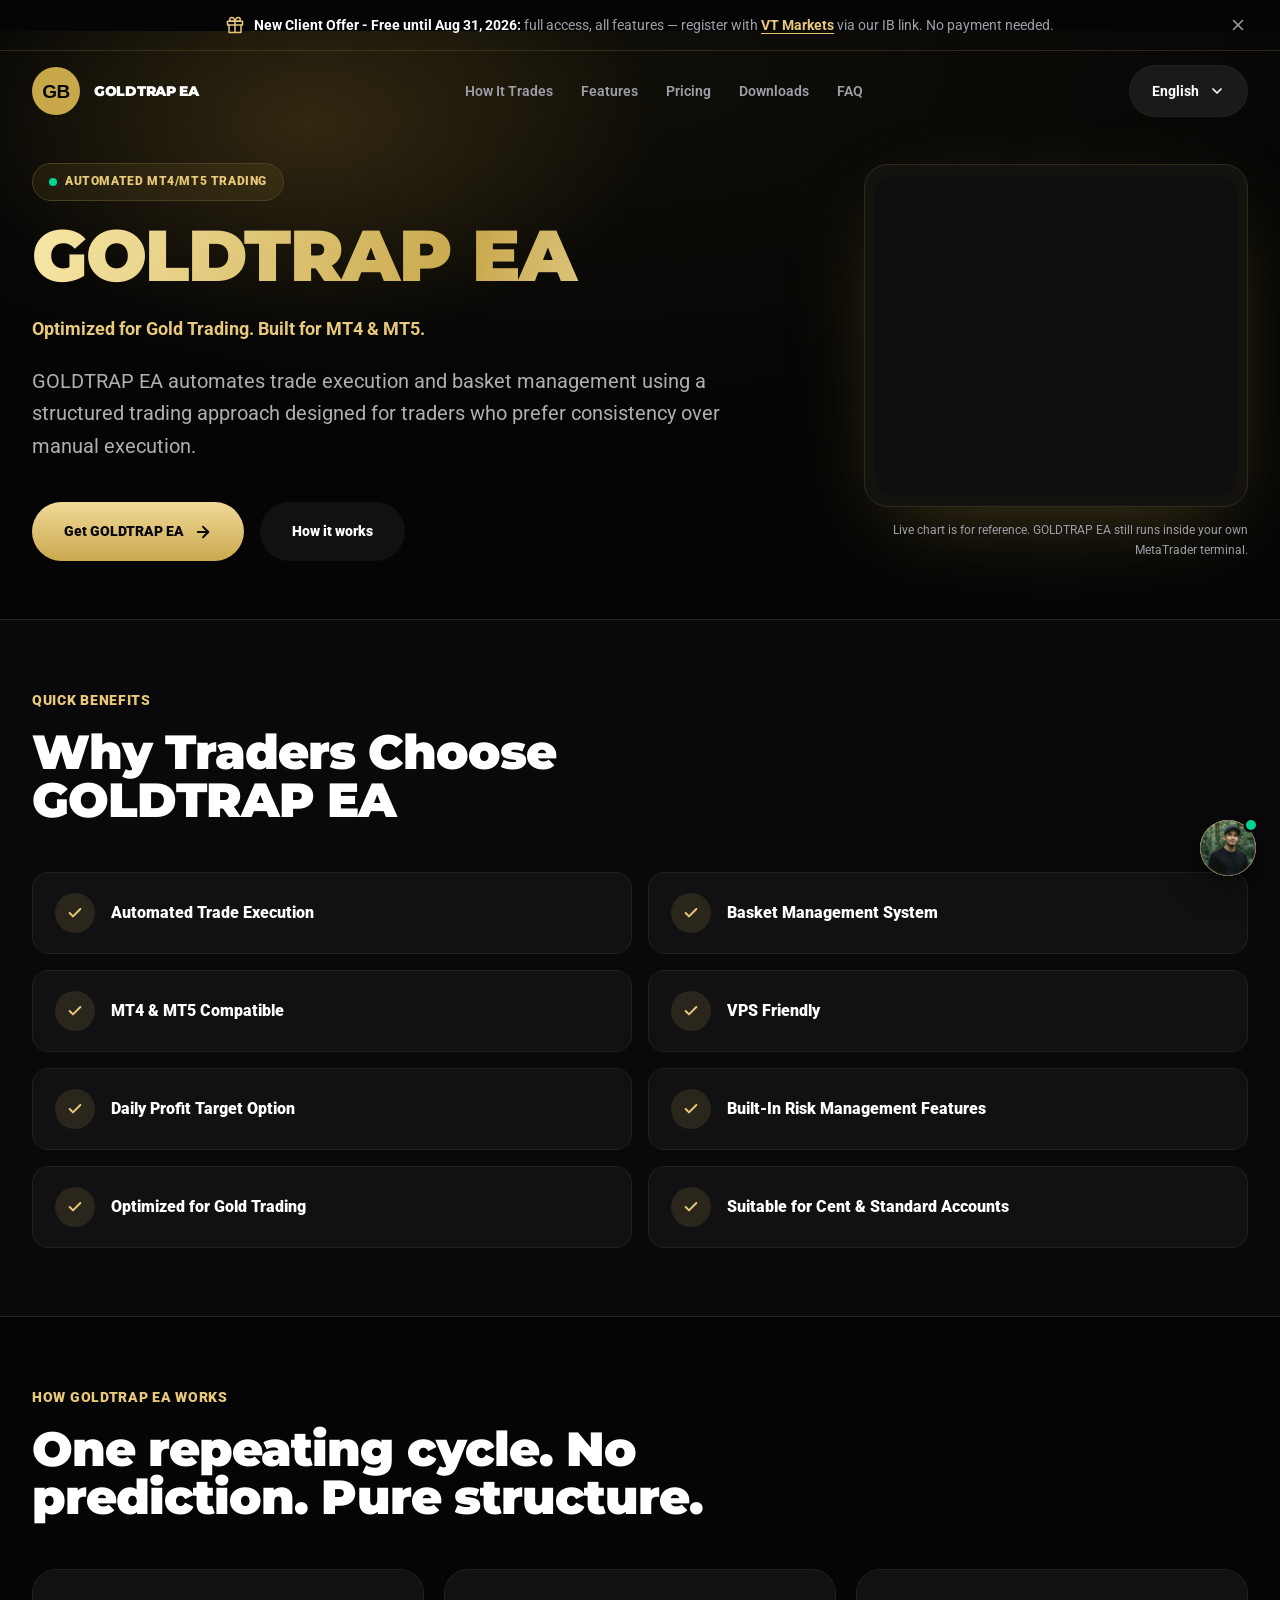
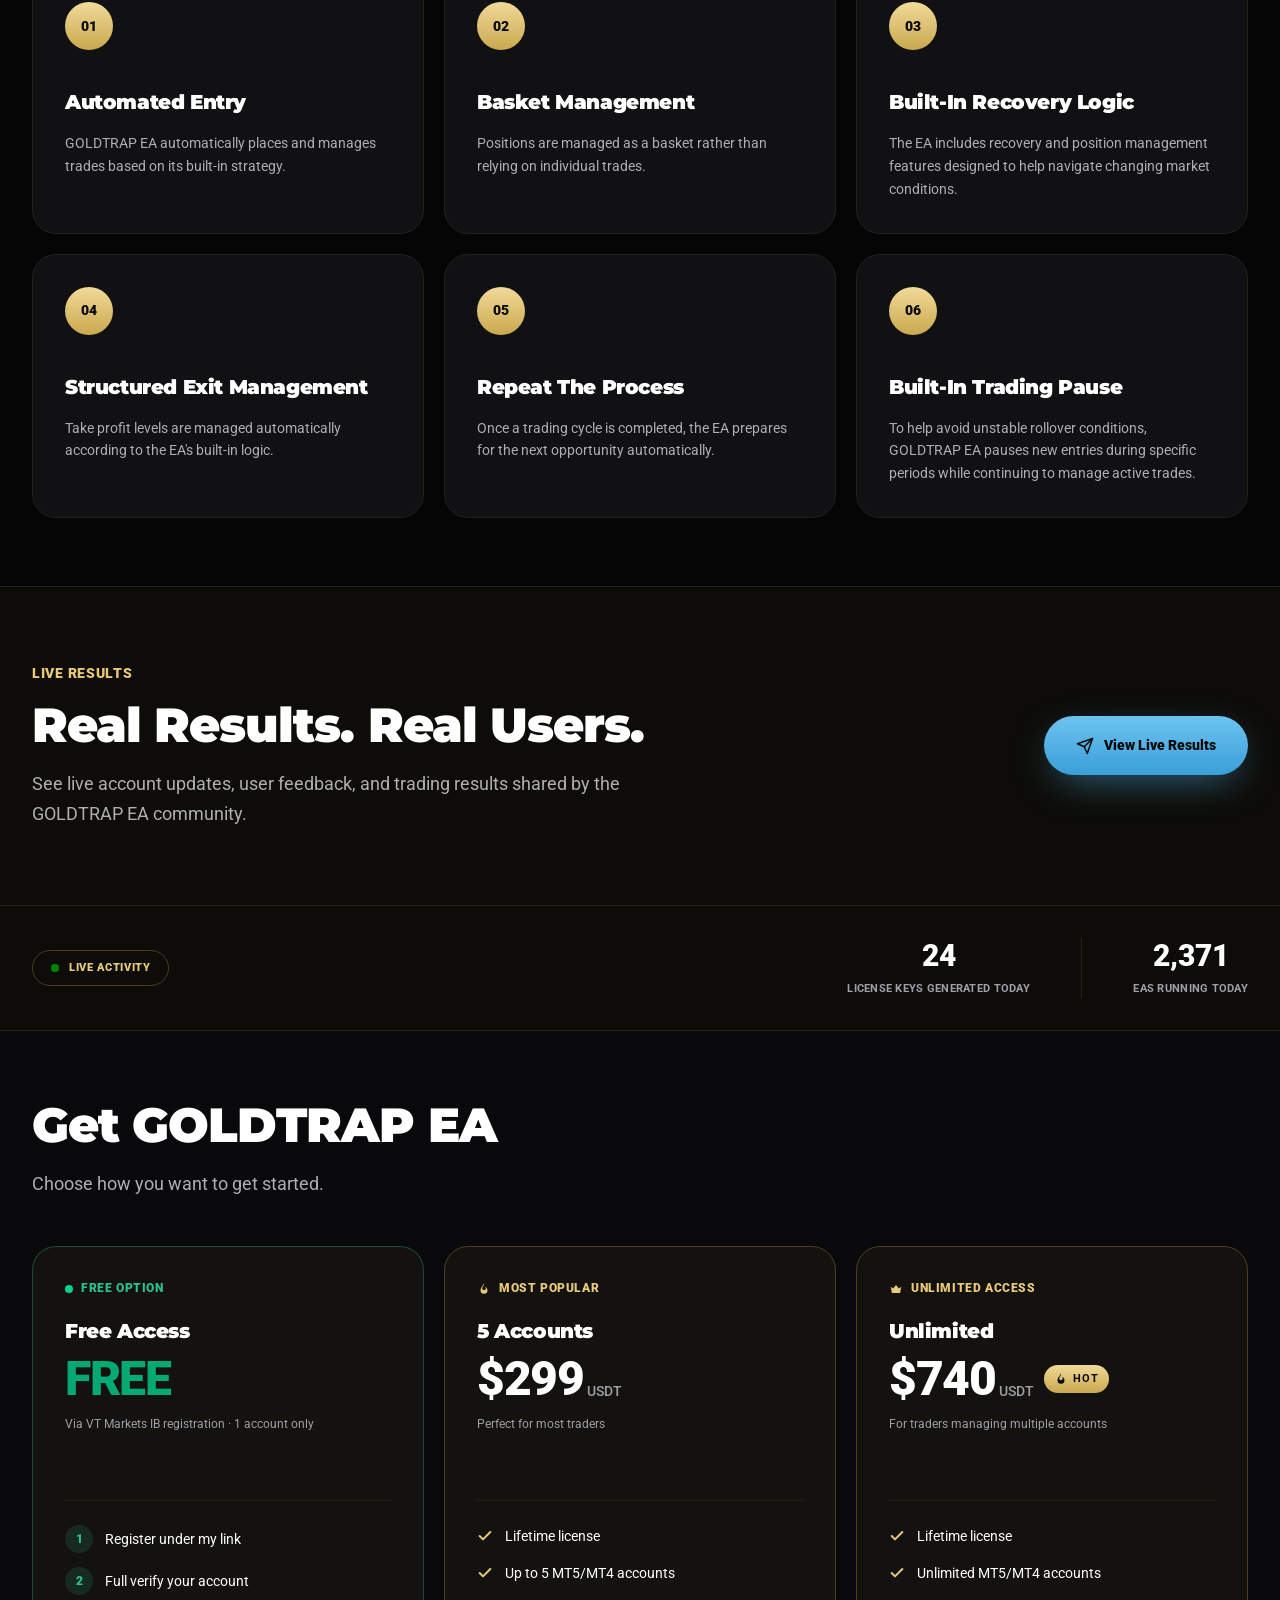
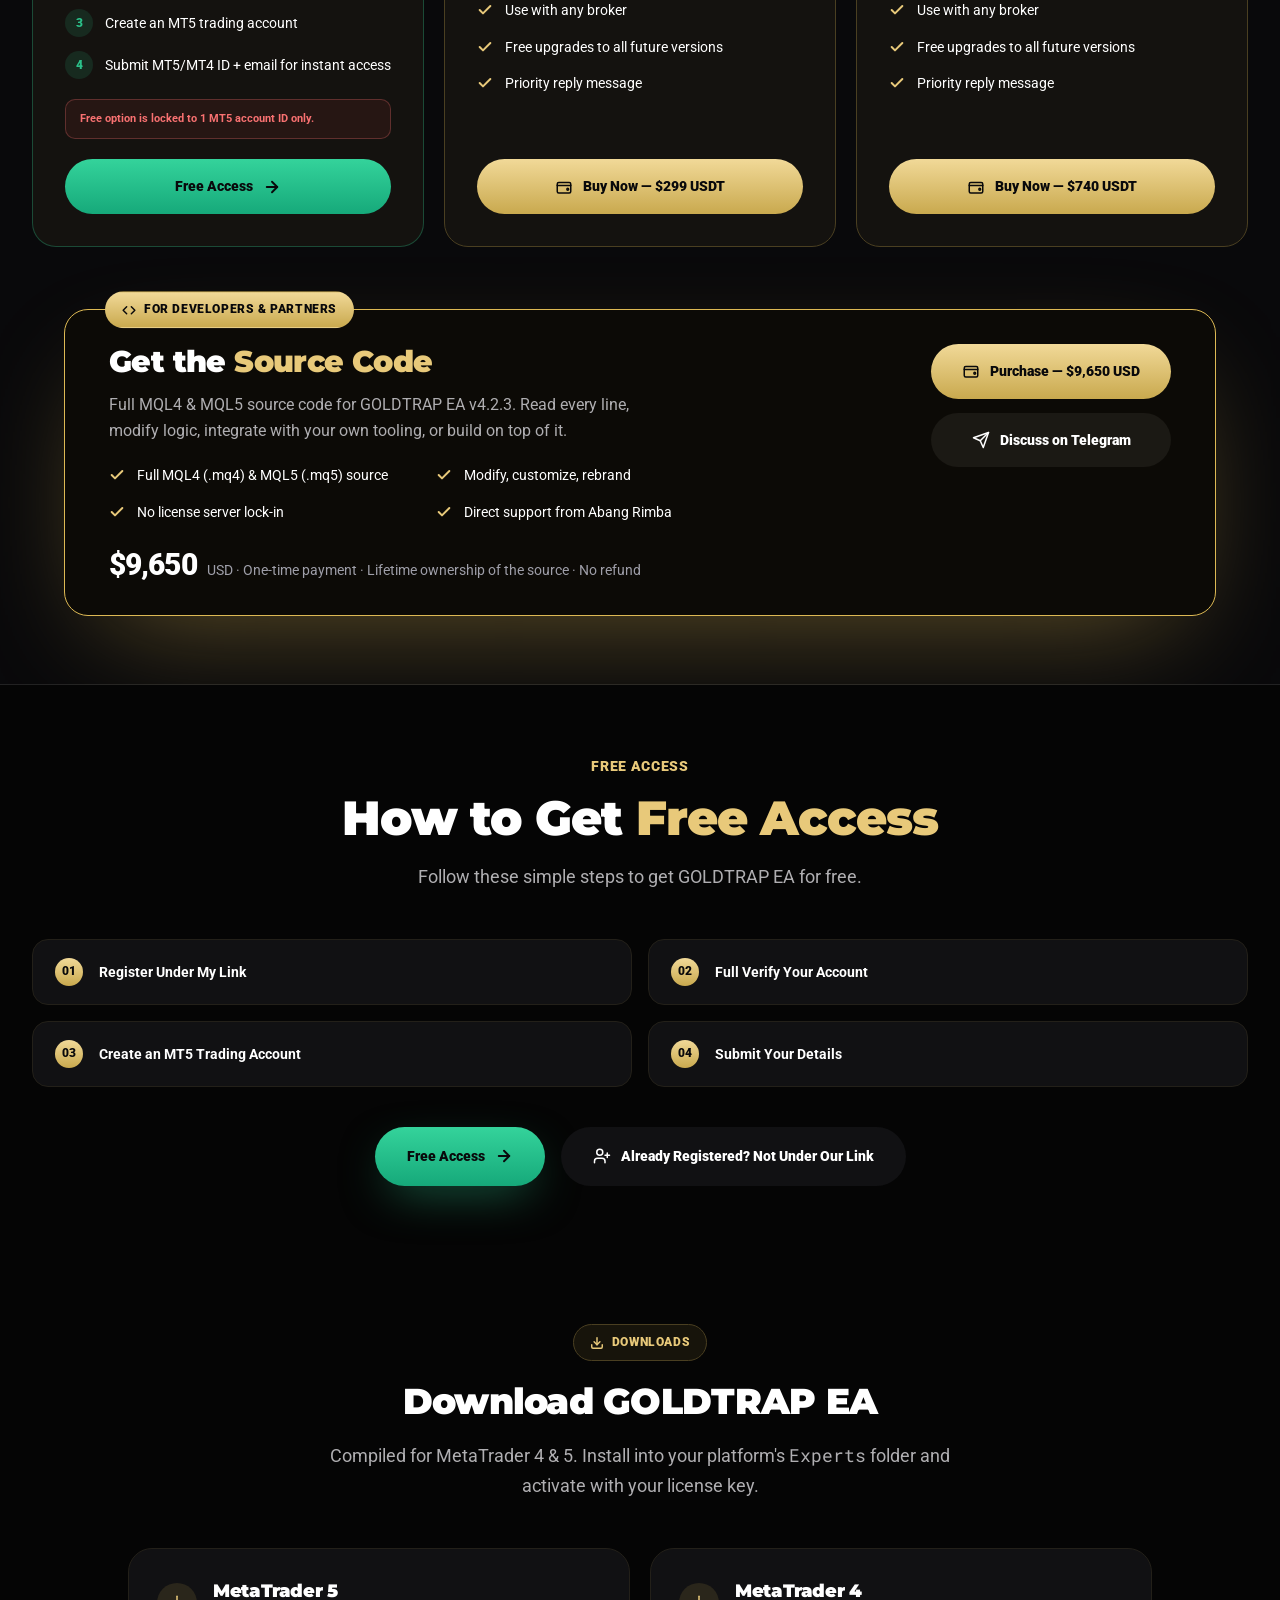
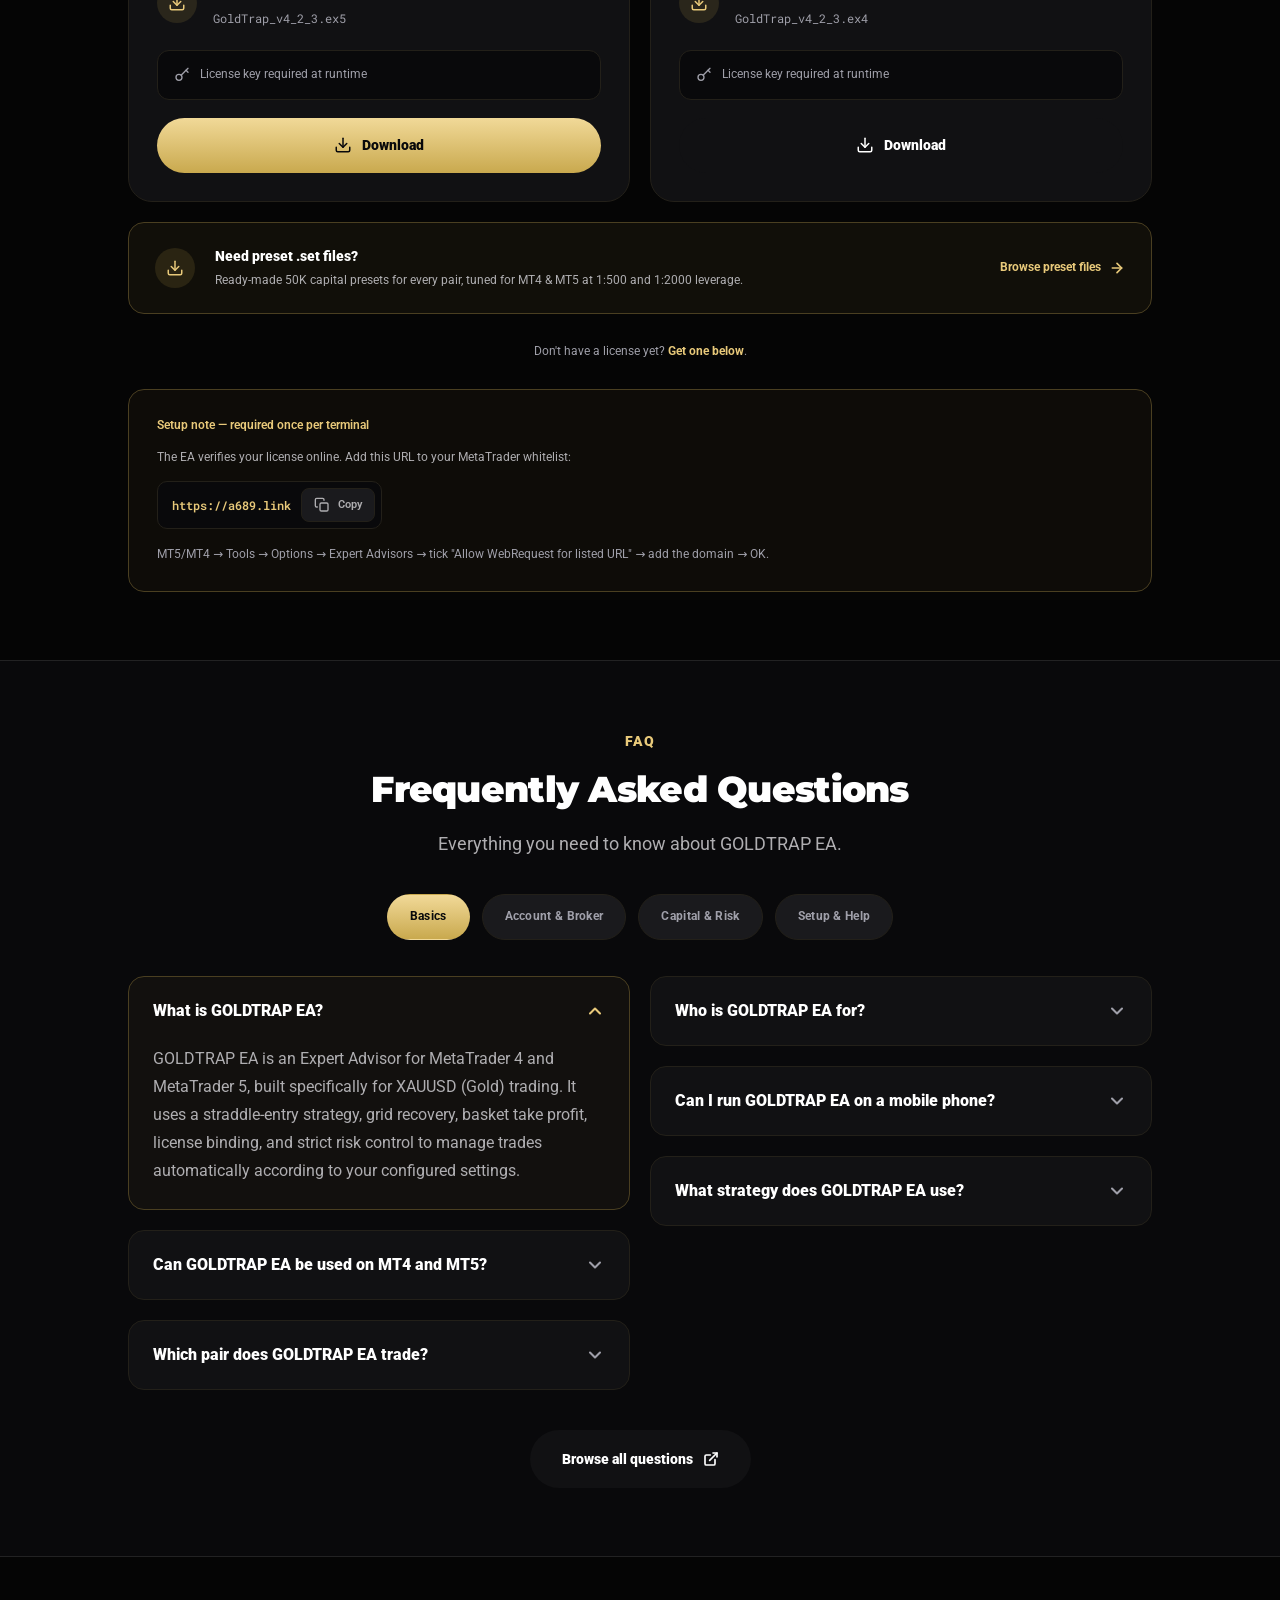
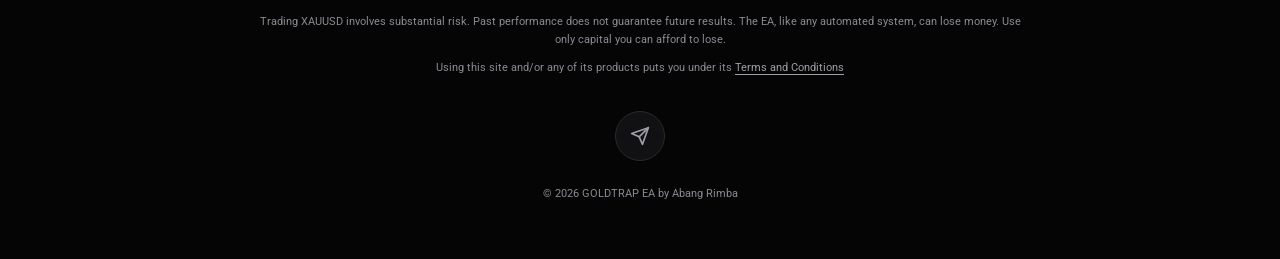
==== commit 62cda2ac: "fix: restore the reference type scale, container gutters and 56px launcher TYPOGRAPHY. The heading f" ====
--- a/index.html
+++ b/index.html
@@ -30,7 +30,16 @@
 
     <link rel="preconnect" href="https://fonts.googleapis.com">
     <link rel="preconnect" href="https://fonts.gstatic.com" crossorigin>
-    <link href="https://fonts.googleapis.com/css2?family=Poppins:wght@400;500;600;700;800;900&family=Roboto:wght@400;500;700&family=Roboto+Mono:wght@400;500&display=swap" rel="stylesheet">
+    <!--
+        Exactly the weights the stylesheet uses. A weight that is not
+        listed here gets synthesised by the browser, which renders at a
+        different width and reads as a size change — so keep this in step
+        with the type scale in styles.css.
+          Montserrat  900        headings
+          Roboto      400–900    everything else
+          Roboto Mono 400, 600   wallet address, file name, whitelist URL
+    -->
+    <link href="https://fonts.googleapis.com/css2?family=Montserrat:wght@900&family=Roboto:wght@400;500;600;700;900&family=Roboto+Mono:wght@400;600&display=swap" rel="stylesheet">
 
     <link rel="stylesheet" href="assets/styles/styles.css">
 </head>
@@ -473,7 +482,7 @@
                      SECTION 8 — DOWNLOAD (§14) shares this band
                      ================================================== -->
                 <section class="section section--black" id="free-access" aria-labelledby="free-access-title">
-                    <div class="container container--sm section__inner free-access__inner">
+                    <div class="container section__inner free-access__inner">
                         <p class="eyebrow scroll-reveal">Free Access</p>
                         <h2 class="section-heading section-heading--center scroll-reveal"
                             id="free-access-title">
@@ -518,7 +527,7 @@
                     </div>
 
                     <!-- Section 8 — Download -->
-                    <div class="container container--md section__inner download__inner" id="downloads">
+                    <div class="container container--narrow section__inner download__inner" id="downloads">
                         <p class="eyebrow-pill scroll-reveal">
                             <svg width="14" height="14" viewBox="0 0 24 24" fill="none" stroke="currentColor" stroke-width="2.5" stroke-linecap="round" stroke-linejoin="round" aria-hidden="true"><path d="M21 15v4a2 2 0 0 1-2 2H5a2 2 0 0 1-2-2v-4"/><polyline points="7 10 12 15 17 10"/><line x1="12" y1="15" x2="12" y2="3"/></svg>
                             Downloads
@@ -635,7 +644,7 @@
                      ================================================== -->
                 <section class="section section--zinc" id="faq" aria-labelledby="faq-title"
                          data-faq-mode="single" data-faq-limit="6">
-                    <div class="container container--md section__inner faq__inner">
+                    <div class="container container--narrow section__inner faq__inner">
                         <p class="eyebrow scroll-reveal">FAQ</p>
                         <h2 class="section-heading section-heading--sm section-heading--center scroll-reveal" id="faq-title">
                             Frequently Asked Questions
@@ -665,7 +674,7 @@
              SECTION 10 — FOOTER (§18)
              ================================================== -->
         <footer class="site-footer">
-                <div class="container site-footer__inner">
+                <div class="container container--footer site-footer__inner">
                     <!-- Editable footer caveat / disclaimer — text from main.js -->
                     <p id="footer-caveat" class="scroll-reveal"></p>
 
@@ -700,7 +709,7 @@
         <span class="chat-widget__avatar-wrap">
             <span class="chat-widget__pulse" aria-hidden="true"></span>
             <img class="chat-widget__avatar" src="assets/images/chat-avatar.png"
-                 alt="" width="68" height="68">
+                 alt="" width="56" height="56">
             <span class="chat-widget__status" aria-hidden="true"></span>
         </span>
     </a>
--- a/assets/styles/styles.css
+++ b/assets/styles/styles.css
@@ -105,12 +105,26 @@
     --grad-green: linear-gradient(180deg, #34D39B 0%, #16A97A 100%);
     --grad-blue: linear-gradient(180deg, #6DC3F0 0%, #3A9FD8 100%);
 
-    /* --- Containers (measured from the mockups at 1920px) --- */
-    --container-lg: 1600px;       /* benefits, how-it-works, live results, pricing  */
-    --container-md: 1280px;       /* download, FAQ                                  */
-    --container-sm: 960px;        /* free-access steps, footer disclaimer           */
-    --gutter: clamp(24px, 5vw, 160px);
-    --gutter-hero: clamp(24px, 5vw, 200px);   /* the hero sits in a narrower 1520px container */
+    /*
+     * --- Containers ---
+     * Measured on the live reference site at 1920px. Each section is a
+     * full-bleed band; the content inside it is a centred max-width
+     * container with a fixed 32px edge padding. The visible side gutter is
+     * therefore NOT a fixed value — it is (viewport - container) / 2 plus
+     * the padding, so it breathes with the viewport and collapses to the
+     * 32px padding once the viewport reaches container + 64px.
+     *
+     * At 1920px this yields: wide 320px gutters, mid 384px, narrow 448px,
+     * footer 576px.
+     */
+    --container-wide: 1280px;     /* header, hero, benefits, how it works,
+                                     live results, pricing, free access     */
+    --container-mid: 1152px;      /* source-code card                       */
+    --container-narrow: 1024px;   /* download, FAQ, the full FAQ page       */
+    --container-footer: 768px;    /* footer content                         */
+    --gutter: 32px;               /* edge safety padding, never the gutter  */
+
+    --header-height: 80px;        /* measured on the reference site         */
 
     /* --- Radii --- */
     --radius-pill: 999px;
@@ -120,31 +134,73 @@
 
     /* --- Type --- */
     /*
-     * Typefaces matched against the mockups by overlaying rendered specimens
-     * on crops of the artwork and scoring the letterform overlap:
-     *   headings — Poppins  (geometric, single-storey 'a', best measured fit)
-     *   body     — Roboto   (clear winner: 0.74 overlap vs 0.62 runner-up)
-     *   mono     — Roboto Mono, to stay in the Roboto family
+     * TWO TYPEFACES PLUS ONE UTILITY FACE, each with a defined role:
+     *
+     *   --font-display  Montserrat — headings only, always with the
+     *                   -0.02em tracking set on the h1–h4 rule below.
+     *   --font-body     Roboto — everything else. Set once on the root so
+     *                   it cascades; individual components never restate it.
+     *   --font-mono     Roboto Mono — ONLY machine-copyable technical
+     *                   strings: the wallet address, the download file
+     *                   name and the MetaTrader whitelist URL. Countdown
+     *                   timers deliberately do NOT use it; they use Roboto
+     *                   with tabular figures so the digits stay fixed-width
+     *                   without changing typeface.
+     *
+     * Both faces are loaded from Google Fonts in the <head> of each page at
+     * the exact weights used here (Montserrat 700/900, Roboto
+     * 400/500/600/700/900, Roboto Mono 400/500/600). If a weight is missing
+     * the browser synthesises it, which renders at a different width and
+     * looks like a size change — so keep the link and this list in step.
      */
-    --font-display: "Poppins", "Segoe UI", "Helvetica Neue", Arial, sans-serif;
-    --font-body: "Roboto", "Segoe UI", "Helvetica Neue", Arial, sans-serif;
-    --font-mono: "Roboto Mono", "SFMono-Regular", Consolas, "Liberation Mono", monospace;
+    --font-display: "Montserrat", "Roboto", ui-sans-serif, system-ui, sans-serif;
+    --font-body: "Roboto", ui-sans-serif, system-ui, sans-serif;
+    --font-mono: "Roboto Mono", ui-monospace, "SFMono-Regular", Consolas, monospace;
 
     /*
-     * Sizes derived from the mockup's measured cap heights (Poppins cap
-     * ratio 0.710, Roboto 0.715), fluid across the desktop range:
-     *   H1 cap 67px → 94px    H2 cap 46px → 65px
-     *   hero body cap 18px → 25px    section lead cap ~14px → 20px
+     * TYPE SCALE
+     * Fixed pixel values read off the computed styles of the live
+     * reference site at 1920px. They are deliberately not fluid: the
+     * reference site steps between fixed sizes at its breakpoints rather
+     * than scaling continuously, and the mobile pass will do the same.
+     *
+     * Every font-size in this file should reference one of these. If a
+     * component seems to need a size that is not here, it is almost always
+     * the wrong size rather than a missing token.
      */
-    --fs-display: clamp(3.5rem, 4.9vw, 5.875rem);   /* hero H1   ~56 → 94px */
-    --fs-h2: clamp(2.25rem, 3vw, 3.625rem);         /* section   ~36 → 58px */
-    --fs-h2-sm: clamp(1.875rem, 2.5vw, 3rem);       /* Download + FAQ ~30 → 48px */
-    --fs-h3: clamp(1.25rem, 1.35vw, 1.625rem);      /* card      ~20 → 26px */
-    --fs-hero-body: clamp(1.125rem, 1.3vw, 1.5625rem); /* hero body ~18 → 25px */
-    --fs-lead: clamp(1.0625rem, 1.05vw, 1.25rem);   /* section lead ~17 → 20px */
-    --fs-body: 1rem;
-    --fs-sm: 0.875rem;
-    --fs-xs: 0.8125rem;
+    --fs-h1: 72px;                /* hero H1                                */
+    --fs-h2: 48px;                /* primary section headings               */
+    --fs-h2-sm: 36px;             /* secondary section headings             */
+    --fs-h3-lg: 30px;             /* source-code title, big money figures   */
+    --fs-h3: 20px;                /* card titles, plan names, dialog titles */
+    --fs-h4: 18px;                /* download platform titles               */
+
+    --fs-lead: 20px;              /* hero lead paragraph                    */
+    --fs-subhead: 18px;           /* gold subhead, section intros           */
+    --fs-body: 16px;              /* base                                   */
+    --fs-sm: 14px;                /* card copy, nav, buttons, eyebrows      */
+    --fs-xs: 12px;                /* captions, chips, fine print            */
+    --fs-2xs: 11px;               /* stat labels, footer, badges            */
+    --fs-3xs: 10px;               /* timer caption                          */
+
+    --fs-stat: 30px;              /* live-results numbers                   */
+    --fs-price: 48px;             /* plan prices                            */
+    --fs-timer: 18px;             /* countdown digits                       */
+
+    /* Line heights. The reference site uses 1.625 for every run of body
+       copy, so it is a token rather than a repeated magic number. */
+    --lh-h1: 0.95;
+    --lh-h2: 1;
+    --lh-h2-sm: 1.1111;           /* 40 / 36 */
+    --lh-h3-lg: 1.2;              /* 36 / 30 */
+    --lh-h3: 1.4;                 /* 28 / 20 */
+    --lh-h4: 1.5556;              /* 28 / 18 */
+    --lh-body: 1.625;
+    --lh-tight: 1.5;
+
+    /* Tracking. -0.02em on headings is a fixed requirement of the design. */
+    --ls-heading: -0.02em;
+    --ls-eyebrow: 0.05em;         /* uppercase kicker labels                */
 
     /* --- Motion --- */
     --transition: 200ms ease;
@@ -164,20 +220,52 @@
     box-sizing: border-box;
 }
 
+/*
+ * The `hidden` attribute must always win.
+ *
+ * Browsers implement it as `[hidden] { display: none }` in the user-agent
+ * stylesheet, which is only specificity (0,1,0) — so ANY class rule that
+ * sets `display` silently defeats it. That is not theoretical: four FAQ
+ * components (.faq-no-results, .faq-page__toolbar,
+ * .faq-sticky-search-button and .faq-search__clear) each set a display
+ * value, and every one of them kept rendering while its `hidden` property
+ * was true. That is why the FAQ page showed "No answers found" underneath
+ * perfectly good search results.
+ *
+ * Two components had already been patched individually further down this
+ * file (.action-bar[hidden], .lang-select__panel[hidden]). Per-component
+ * opt-outs are the fragile pattern that let this through, so one
+ * authoritative rule closes the trap for every component, present and
+ * future.
+ */
+[hidden] {
+    display: none !important;
+}
+
 html {
     -webkit-text-size-adjust: 100%;
     scroll-behavior: smooth;
+}
+
+/*
+ * The body typeface and its rendering hints are declared ONCE, here, and
+ * inherited by everything. Only headings override the family (see the
+ * h1–h4 rule below); no component restates the stack.
+ */
+html {
+    font-family: var(--font-body);
+    -webkit-font-smoothing: antialiased;
+    -moz-osx-font-smoothing: grayscale;
+    text-rendering: optimizeLegibility;
 }
 
 body {
     margin: 0;
     background-color: var(--bg-black);
     color: var(--text);
-    font-family: var(--font-body);
+    font-family: inherit;
     font-size: var(--fs-body);
-    line-height: 1.6;
-    -webkit-font-smoothing: antialiased;
-    -moz-osx-font-smoothing: grayscale;
+    line-height: var(--lh-body);
 }
 
 /*
@@ -191,12 +279,36 @@
     background-color: var(--bg-black);
 }
 
+/*
+ * Defensive backstop, NOT the fix. Google Translate appends its UI to
+ * <body>, outside .page-wrapper above, so the wrapper's clip cannot reach
+ * it; the actual offender is constrained in section 20. This is here so
+ * that anything else Google decides to inject at body level can never turn
+ * into a horizontal scrollbar either.
+ *
+ * clip rather than hidden: `overflow-x: hidden` would make the page a
+ * horizontally scrollable container that merely hides its scrollbar (and
+ * would still scroll under a swipe on iOS), whereas `clip` refuses the
+ * scroll outright. On the root element the value propagates to the
+ * viewport, so overflow-y stays scrollable and no new scroll container is
+ * created — position: sticky and position: fixed are unaffected.
+ */
+html {
+    overflow-x: clip;
+}
+
+/*
+ * The ONLY place the display face and its tracking are applied. Every
+ * heading in the site is an h1–h4 element, so nothing else needs to
+ * restate them; each heading class below sets only its size and its own
+ * line-height.
+ */
 h1, h2, h3, h4 {
     margin: 0;
     font-family: var(--font-display);
-    font-weight: 800;
-    line-height: 1.05;
-    letter-spacing: -0.02em;
+    font-weight: 900;
+    line-height: var(--lh-h3);
+    letter-spacing: var(--ls-heading);
 }
 
 p {
@@ -269,19 +381,31 @@
  * 3. LAYOUT PRIMITIVES
  * ====================================================================== */
 
+/*
+ * A centred max-width container plus a fixed edge padding. The side gutter
+ * a visitor sees is the leftover space either side, so it scales with the
+ * viewport by itself and bottoms out at --gutter once the viewport is
+ * narrower than the container plus its padding. Never hard-code a gutter.
+ */
 .container {
     width: 100%;
-    max-width: calc(var(--container-lg) + var(--gutter) * 2);
+    max-width: calc(var(--container-wide) + var(--gutter) * 2);
     margin-inline: auto;
     padding-inline: var(--gutter);
 }
 
-.container--md {
-    max-width: calc(var(--container-md) + var(--gutter) * 2);
-}
-
-.container--sm {
-    max-width: calc(var(--container-sm) + var(--gutter) * 2);
+/* The source-code card reads slightly narrower than the pricing grid. */
+.container--mid {
+    max-width: calc(var(--container-mid) + var(--gutter) * 2);
+}
+
+/* Download and FAQ: reading-heavy, so the measure is deliberately shorter. */
+.container--narrow {
+    max-width: calc(var(--container-narrow) + var(--gutter) * 2);
+}
+
+.container--footer {
+    max-width: calc(var(--container-footer) + var(--gutter) * 2);
 }
 
 /*
@@ -311,11 +435,11 @@
     display: block;
     margin: 0 0 18px;
     color: var(--gold-300);
-    font-family: var(--font-display);
     font-size: var(--fs-sm);
-    font-weight: 700;
-    letter-spacing: 0.12em;
+    font-weight: 900;
+    letter-spacing: var(--ls-eyebrow);
     text-transform: uppercase;
+    line-height: 1.4286;
 }
 
 /* Eyebrow variant rendered as an outlined or filled pill. */
@@ -329,10 +453,9 @@
     background: rgba(221, 185, 84, 0.08);
     border: 1px solid var(--border-gold);
     color: var(--gold-300);
-    font-family: var(--font-display);
     font-size: var(--fs-xs);
-    font-weight: 700;
-    letter-spacing: 0.12em;
+    font-weight: 900;
+    letter-spacing: var(--ls-eyebrow);
     text-transform: uppercase;
 }
 
@@ -351,6 +474,7 @@
      * reproduces the mockup's line breaks at this size.
      */
     max-width: 800px;
+    line-height: var(--lh-h2);
 }
 
 /*
@@ -359,6 +483,7 @@
  */
 .section-heading--sm {
     font-size: var(--fs-h2-sm);
+    line-height: var(--lh-h2-sm);
 }
 
 .section-heading--center {
@@ -376,8 +501,8 @@
 .section-lead {
     margin-top: 20px;
     color: var(--text-muted);
-    font-size: var(--fs-lead);
-    line-height: 1.75;
+    font-size: var(--fs-subhead);
+    line-height: var(--lh-body);
     max-width: 62ch;
 }
 
@@ -407,9 +532,8 @@
     gap: 10px;
     padding: 16px 28px;
     border-radius: var(--radius-pill);
-    font-family: var(--font-display);
-    font-size: var(--fs-body);
-    font-weight: 700;
+    font-size: var(--fs-sm);
+    font-weight: 900;
     text-align: center;
     white-space: nowrap;
     cursor: pointer;
@@ -487,7 +611,7 @@
 
 .btn--lg {
     padding: 18px 32px;
-    font-size: 1.0625rem;
+    font-size: var(--fs-sm);
 }
 
 /* Coloured haloes behind the emphasised calls to action. */
@@ -538,9 +662,8 @@
     border-radius: var(--radius-pill);
     background: var(--grad-gold);
     color: var(--on-gold);
-    font-family: var(--font-display);
-    font-size: 0.6875rem;
-    font-weight: 800;
+    font-size: var(--fs-2xs);
+    font-weight: 700;
     letter-spacing: 0.08em;
     text-transform: uppercase;
 }
@@ -581,9 +704,8 @@
     border-radius: 50%;
     background: rgba(221, 185, 84, 0.12);
     color: var(--gold-300);
-    font-family: var(--font-display);
     font-size: var(--fs-sm);
-    font-weight: 800;
+    font-weight: 900;
 }
 
 .icon-disc--solid {
@@ -619,7 +741,7 @@
     display: flex;
     align-items: flex-start;
     gap: 12px;
-    font-size: var(--fs-body);
+    font-size: var(--fs-sm);
 }
 
 .feature-list .check {
@@ -642,7 +764,7 @@
     background: var(--surface-2);
     border: 1px solid var(--border-subtle);
     color: var(--text-muted);
-    font-size: var(--fs-sm);
+    font-size: var(--fs-2xs);
     font-weight: 600;
     transition: color var(--transition), border-color var(--transition),
                 background var(--transition);
@@ -769,7 +891,7 @@
     justify-content: center;
     gap: 10px;
     min-height: 50px;
-    padding: 6px 64px;
+    padding: 6px 40px;
     text-align: center;
 }
 
@@ -830,18 +952,16 @@
     z-index: 20;
 }
 
-/* Header and hero share a narrower 1520px container (measured 200 → 1719). */
-.site-header__inner,
-.hero__inner {
-    max-width: calc(1520px + var(--gutter-hero) * 2);
-    padding-inline: var(--gutter-hero);
-}
-
+/*
+ * Header and hero sit in the same 1280px container as the rest of the page,
+ * so the nav, the hero copy and every section heading below share one left
+ * edge. Header height is the reference site's 80px.
+ */
 .site-header__inner {
     display: flex;
     align-items: center;
     gap: 32px;
-    min-height: 100px;
+    min-height: var(--header-height);
 }
 
 .brand {
@@ -858,9 +978,9 @@
 
 .brand__name {
     font-family: var(--font-display);
-    font-size: 1.25rem;
-    font-weight: 800;
-    letter-spacing: -0.01em;
+    font-size: var(--fs-sm);
+    font-weight: 900;
+    letter-spacing: var(--ls-heading);
     text-transform: uppercase;
 }
 
@@ -879,8 +999,9 @@
 /* Nav links become white on hover (CLAUDE.md §5.2). */
 .primary-nav__link {
     color: var(--text-dim);
-    font-size: 1rem;
-    font-weight: 500;
+    font-size: var(--fs-sm);
+    font-weight: 600;
+    line-height: 1.4286;
 }
 
 .primary-nav__link:hover,
@@ -982,9 +1103,9 @@
     border-radius: var(--radius-pill);
     background: var(--surface-2);
     border: 1px solid var(--border-subtle);
-    font-family: var(--font-display);
     font-weight: 700;
     transition: background var(--transition), border-color var(--transition);
+    font-size: var(--fs-sm);
 }
 
 .lang-select__toggle:hover,
@@ -1037,6 +1158,30 @@
 .lang-select__search:focus {
     outline: none;
     border-color: var(--gold-400);
+}
+
+/*
+ * iOS Safari zooms the whole page in whenever a focused form control's
+ * font-size is under 16px, and it does NOT zoom back out when the field is
+ * blurred — only a reload or a manual pinch clears it.
+ *
+ * openPanel() in main.js focuses this field the moment the language
+ * dropdown opens, so on an iPhone every single language change zoomed the
+ * page: text looked larger, the layout looked enlarged, and the page
+ * gained horizontal scroll. It read as "translation broke the layout",
+ * but the zoom happens when the dropdown opens, before Google Translate
+ * has done anything at all.
+ *
+ * 16px is the threshold, so the field is given exactly that on touch
+ * devices. The desktop dropdown keeps its 14px from the mockup. The
+ * alternative — user-scalable=no / maximum-scale=1 in the viewport meta —
+ * would also stop the zoom but at the cost of blocking pinch-zoom for
+ * everyone, which is not acceptable.
+ */
+@media (hover: none), (pointer: coarse) {
+    .lang-select__search {
+        font-size: 16px;
+    }
 }
 
 .lang-select__list {
@@ -1101,41 +1246,87 @@
     position: relative;
     z-index: 1;
     display: grid;
-    /* Left copy is fluid; the chart column holds the mockup's 694px panel. */
-    grid-template-columns: minmax(0, 1fr) clamp(420px, 36vw, 694px);
+    /*
+     * Left copy is fluid; the chart column holds the mockup's panel scaled
+     * to the container. The mockup's 694px panel sat in a 1520px container;
+     * in the 1280px container that is 694 x (1280 / 1520) = 584px, which
+     * also leaves the copy column wide enough for the 72px wordmark to stay
+     * on one line at every desktop width.
+     */
+    grid-template-columns: minmax(0, 1fr) clamp(380px, 30vw, 584px);
     align-items: center;
     gap: clamp(40px, 3.4vw, 64px);
     padding-block: 32px clamp(48px, 4.5vw, 85px);
 }
 
+/*
+ * HERO TITLE — the shimmering gold wordmark.
+ *
+ * The gradient is twice the width of the text (background-size: 200%) and
+ * the keyframe walks it one full width to the left, so the light band at
+ * the 50% stop sweeps continuously across the letters.
+ *
+ * `color` is a solid gold FALLBACK, not decoration: a browser without
+ * background-clip: text ignores the clip and paints this colour instead,
+ * so the title is never invisible. The transparent fill is applied only
+ * inside the @supports block below.
+ */
 .hero__title {
     margin: 0 0 26px;
-    font-size: var(--fs-display);
+    font-size: var(--fs-h1);
     font-weight: 900;
-    line-height: 0.95;
-    letter-spacing: 0;
+    line-height: var(--lh-h1);
+    letter-spacing: var(--ls-heading);
     text-transform: uppercase;
-
-    /* Gold gradient text — the display treatment used only here. */
-    background: var(--grad-gold-text);
-    -webkit-background-clip: text;
-    background-clip: text;
-    color: transparent;
+    /* Desktop keeps the wordmark on one line, as the mockup shows. */
+    white-space: nowrap;
+    color: var(--gold-300);
+
+    background-image: linear-gradient(105deg,
+        #f7e7a6 0%,
+        #c9a84c 28%,
+        #fff8d7 50%,
+        #d6b75a 72%,
+        #f7e7a6 100%);
+    background-size: 200% auto;
+}
+
+@supports ((-webkit-background-clip: text) or (background-clip: text)) {
+    .hero__title {
+        -webkit-background-clip: text;
+        background-clip: text;
+        color: transparent;
+        animation: gt2-shimmer 7s linear infinite;
+    }
+}
+
+@keyframes gt2-shimmer {
+    100% { background-position: 200% center; }
+}
+
+/*
+ * Reduced motion freezes the sweep but KEEPS the gradient fill, so the
+ * title still renders as gold rather than disappearing.
+ */
+@media (prefers-reduced-motion: reduce) {
+    .hero__title {
+        animation: none;
+    }
 }
 
 .hero__subtitle {
     margin: 0 0 22px;
     color: var(--gold-300);
-    font-family: var(--font-display);
-    font-size: clamp(1.125rem, 1.15vw, 1.375rem);
+    font-size: var(--fs-subhead);
     font-weight: 700;
+    line-height: 1.5556;
 }
 
 .hero__text {
     max-width: 752px;
     color: var(--text-muted);
-    font-size: var(--fs-hero-body);
-    line-height: 1.62;
+    font-size: var(--fs-lead);
+    line-height: var(--lh-body);
 }
 
 .hero__actions {
@@ -1177,8 +1368,9 @@
 .hero__chart-caption {
     margin-top: 14px;
     color: var(--text-dim);
-    font-size: var(--fs-sm);
+    font-size: var(--fs-xs);
     text-align: right;
+    line-height: var(--lh-body);
 }
 
 
@@ -1202,9 +1394,20 @@
 }
 
 .benefit-card__label {
-    font-family: var(--font-display);
-    font-size: 1.0625rem;
-    font-weight: 700;
+    font-size: var(--fs-body);
+    font-weight: 900;
+    /*
+     * As a flex item this defaults to min-width: auto, so its minimum
+     * width is its longest word. German compounds are long enough to blow
+     * the card past the screen — "Warenkorbverwaltungssystem" measured
+     * 242px against 280px of usable width at 320px. Letting the box
+     * shrink and the word break keeps the card inside the viewport.
+     * `anywhere` rather than `break-word` because only `anywhere` also
+     * lowers the min-content size that was forcing the card wide.
+     */
+    min-width: 0;
+    overflow-wrap: anywhere;
+    line-height: var(--lh-tight);
 }
 
 /*
@@ -1244,18 +1447,19 @@
 .step-card .icon-disc {
     width: 48px;
     height: 48px;
-    font-size: 1rem;
+    font-size: var(--fs-sm);
 }
 
 .step-card__title {
     margin: 38px 0 16px;
     font-size: var(--fs-h3);
+    line-height: var(--lh-h3);
 }
 
 .step-card__text {
     color: var(--text-muted);
-    font-size: 1.125rem;
-    line-height: 1.5;
+    font-size: var(--fs-sm);
+    line-height: var(--lh-body);
 }
 
 
@@ -1296,10 +1500,9 @@
     border-radius: var(--radius-pill);
     border: 1px solid var(--border-gold);
     color: var(--gold-300);
-    font-family: var(--font-display);
-    font-size: var(--fs-xs);
-    font-weight: 700;
-    letter-spacing: 0.12em;
+    font-size: var(--fs-2xs);
+    font-weight: 900;
+    letter-spacing: var(--ls-eyebrow);
     text-transform: uppercase;
 }
 
@@ -1314,18 +1517,17 @@
 }
 
 .stat__value {
-    font-family: var(--font-display);
-    font-size: clamp(1.75rem, 2vw, 2.25rem);
-    font-weight: 800;
-    line-height: 1.1;
+    font-size: var(--fs-stat);
+    font-weight: 900;
+    line-height: var(--lh-h3-lg);
 }
 
 .stat__label {
     margin-top: 6px;
     color: var(--text-dim);
-    font-size: var(--fs-xs);
-    font-weight: 600;
-    letter-spacing: 0.08em;
+    font-size: var(--fs-2xs);
+    font-weight: 700;
+    letter-spacing: 0.025em;
     text-transform: uppercase;
 }
 
@@ -1370,10 +1572,9 @@
     gap: 8px;
     margin-bottom: 18px;
     color: var(--gold-300);
-    font-family: var(--font-display);
     font-size: var(--fs-xs);
-    font-weight: 700;
-    letter-spacing: 0.1em;
+    font-weight: 900;
+    letter-spacing: var(--ls-eyebrow);
     text-transform: uppercase;
 }
 
@@ -1382,8 +1583,9 @@
 }
 
 .plan-card__name {
-    font-size: 1.375rem;
+    font-size: var(--fs-h3);
     margin-bottom: 10px;
+    line-height: var(--lh-h3);
 }
 
 .plan-card__price-row {
@@ -1394,10 +1596,9 @@
 }
 
 .plan-card__price {
-    font-family: var(--font-display);
-    font-size: clamp(2.5rem, 3vw, 3.25rem);
-    font-weight: 800;
-    line-height: 1;
+    font-size: var(--fs-price);
+    font-weight: 900;
+    line-height: var(--lh-h2);
     letter-spacing: -0.03em;
 }
 
@@ -1408,7 +1609,7 @@
 .plan-card__currency {
     color: var(--text-dim);
     font-family: var(--font-body);
-    font-size: 0.9375rem;
+    font-size: var(--fs-sm);
     font-weight: 500;
     align-self: flex-end;
     margin-left: -6px;
@@ -1417,7 +1618,7 @@
 .plan-card__caption {
     margin-top: 12px;
     color: var(--text-dim);
-    font-size: var(--fs-sm);
+    font-size: var(--fs-xs);
 }
 
 /* --- Countdown timer (CLAUDE.md §9.3 / §9.4) --------------------------
@@ -1426,15 +1627,24 @@
  * shifts between the two states.
  * ------------------------------------------------------------------- */
 
+/*
+ * COUNTDOWN TIMER
+ * Roboto, not the mono face: `tabular-nums` gives fixed-width digits, so
+ * the countdown cannot jitter as it ticks, while the typeface stays the
+ * body face. Bold and prominent, as agreed.
+ */
 .plan-card__timer {
     display: flex;
     align-items: center;
     gap: 8px;
-    min-height: 24px;
+    min-height: 28px;
     margin-top: 14px;
     color: var(--gold-300);
-    font-family: var(--font-mono);
-    font-size: var(--fs-sm);
+    font-size: var(--fs-timer);
+    font-weight: 900;
+    line-height: var(--lh-h4);
+    font-variant-numeric: tabular-nums;
+    font-feature-settings: "tnum" 1;
 }
 
 .plan-card__timer.is-hidden {
@@ -1457,7 +1667,7 @@
     display: flex;
     align-items: flex-start;
     gap: 12px;
-    font-size: 0.9375rem;
+    font-size: var(--fs-sm);
 }
 
 .plan-card__features .check {
@@ -1481,7 +1691,7 @@
     display: flex;
     align-items: center;
     gap: 12px;
-    font-size: 0.9375rem;
+    font-size: var(--fs-sm);
 }
 
 .plan-card__note {
@@ -1491,7 +1701,8 @@
     border: 1px solid rgba(248, 113, 113, 0.28);
     border-radius: 10px;
     color: var(--danger-text);
-    font-size: var(--fs-xs);
+    font-size: var(--fs-2xs);
+    font-weight: 700;
 }
 
 .plan-card__note strong {
@@ -1510,6 +1721,12 @@
 
 .source-code {
     position: relative;
+    /* The source-code card reads narrower than the pricing grid above it
+       (measured 1152px against the pricing row's 1280px). It sits inside
+       the same container, so it constrains itself rather than needing a
+       second wrapper in the markup. */
+    max-width: var(--container-mid);
+    margin-inline: auto;
     /*
      * Measured from the mockup: the pricing cards' bottom border sits at
      * y4013 and the source-code card's top border at y4075 — a 62px gap.
@@ -1552,8 +1769,9 @@
 }
 
 .source-code__title {
-    font-size: clamp(1.875rem, 2.2vw, 2.5rem);
+    font-size: var(--fs-h3-lg);
     margin-bottom: 12px;
+    line-height: var(--lh-h3-lg);
 }
 
 .source-code__text {
@@ -1571,10 +1789,9 @@
 }
 
 .source-code__price {
-    font-family: var(--font-display);
-    font-size: clamp(2rem, 2.4vw, 2.75rem);
-    font-weight: 800;
-    line-height: 1;
+    font-size: var(--fs-h3-lg);
+    font-weight: 900;
+    line-height: var(--lh-h3-lg);
     letter-spacing: -0.03em;
 }
 
@@ -1626,8 +1843,7 @@
 }
 
 .free-access__step-label {
-    font-family: var(--font-display);
-    font-size: 1rem;
+    font-size: var(--fs-sm);
     font-weight: 700;
 }
 
@@ -1668,14 +1884,15 @@
 }
 
 .download-card__title {
-    font-size: 1.375rem;
+    font-size: var(--fs-h4);
     margin-bottom: 4px;
+    line-height: var(--lh-h4);
 }
 
 .download-card__file {
     color: var(--text-dim);
     font-family: var(--font-mono);
-    font-size: var(--fs-sm);
+    font-size: var(--fs-xs);
 }
 
 .download-card__licence {
@@ -1688,7 +1905,7 @@
     border: 1px solid var(--border-subtle);
     border-radius: var(--radius-sm);
     color: var(--text-dim);
-    font-size: var(--fs-sm);
+    font-size: var(--fs-xs);
 }
 
 /* Wide gold-tinted banner pointing at the preset .set files. */
@@ -1709,14 +1926,14 @@
 }
 
 .preset-banner__title {
-    font-family: var(--font-display);
-    font-weight: 700;
+    font-weight: 900;
     margin-bottom: 4px;
+    font-size: var(--fs-sm);
 }
 
 .preset-banner__text {
     color: var(--text-muted);
-    font-size: var(--fs-sm);
+    font-size: var(--fs-xs);
 }
 
 .preset-banner__link {
@@ -1725,7 +1942,7 @@
     gap: 8px;
     flex-shrink: 0;
     color: var(--gold-300);
-    font-size: var(--fs-sm);
+    font-size: var(--fs-xs);
     font-weight: 700;
 }
 
@@ -1737,7 +1954,7 @@
 .download__licence-hint {
     margin-top: 28px;
     color: var(--text-dim);
-    font-size: var(--fs-sm);
+    font-size: var(--fs-xs);
 }
 
 .download__licence-hint a {
@@ -1762,14 +1979,14 @@
 
 .setup-note__title {
     color: var(--gold-300);
-    font-family: var(--font-display);
-    font-weight: 700;
+    font-weight: 600;
     margin-bottom: 12px;
+    font-size: var(--fs-xs);
 }
 
 .setup-note__text {
     color: var(--text-muted);
-    font-size: 0.9375rem;
+    font-size: var(--fs-xs);
     margin-bottom: 14px;
 }
 
@@ -1786,13 +2003,14 @@
 .setup-note__url {
     color: var(--gold-300);
     font-family: var(--font-mono);
-    font-size: var(--fs-sm);
+    font-size: var(--fs-xs);
+    font-weight: 600;
 }
 
 .setup-note__steps {
     margin-top: 16px;
     color: var(--text-dim);
-    font-size: var(--fs-sm);
+    font-size: var(--fs-xs);
 }
 
 
@@ -1819,11 +2037,11 @@
     background: var(--surface-2);
     border: 1px solid var(--border-subtle);
     color: var(--text-dim);
-    font-family: var(--font-display);
-    font-size: 0.9375rem;
+    font-size: var(--fs-xs);
     font-weight: 700;
     transition: background var(--transition), color var(--transition),
                 border-color var(--transition);
+    letter-spacing: 0.025em;
 }
 
 .faq__category:hover,
@@ -1876,11 +2094,12 @@
     gap: 20px;
     width: 100%;
     padding: 22px 24px;
-    font-family: var(--font-display);
-    font-size: 1.0625rem;
-    font-weight: 700;
+    font-family: var(--font-body);
+    font-size: var(--fs-body);
+    font-weight: 900;
     text-align: left;
     transition: color var(--transition);
+    line-height: var(--lh-tight);
 }
 
 .faq-item__trigger:hover {
@@ -1933,14 +2152,14 @@
 #footer-caveat {
     max-width: var(--container-sm);
     color: var(--text-faint);
-    font-size: var(--fs-sm);
+    font-size: var(--fs-2xs);
     line-height: 1.64;
 }
 
 .terms-notice {
     margin-top: 10px;
     color: var(--text-faint);
-    font-size: var(--fs-sm);
+    font-size: var(--fs-2xs);
 }
 
 /* Terms link behaves like every other site link: dim by default, white on hover. */
@@ -1981,7 +2200,8 @@
 .site-footer__copyright {
     margin-top: 25px;
     color: var(--text-faint);
-    font-size: var(--fs-sm);
+    font-size: var(--fs-2xs);
+    line-height: var(--lh-tight);
 }
 
 
@@ -1989,35 +2209,61 @@
  * 18. LIVE CHAT WIDGET
  * ====================================================================== */
 
+/*
+ * ONE property controls the launcher's size. The wrapper, the avatar and
+ * the pulse ring all read from it, so the visible circle measures exactly
+ * this and nothing — no padding, no border box, no ring — grows the
+ * footprint past it. Measured on the reference site: 56px.
+ */
 .chat-widget {
+    --chat-size: 56px;
+
     position: fixed;
-    right: 40px;
-    bottom: 40px;
+    right: 24px;
+    /* Respect the home indicator on phones without changing the desktop
+       offset: the max() keeps 24px unless the inset is larger. */
+    bottom: max(24px, env(safe-area-inset-bottom, 0px));
+    /* Above page content, below an open dialog (dialogs sit on the top
+       layer, so this only has to clear the rest of the page). */
     z-index: 60;
     display: inline-flex;
     align-items: center;
-    gap: 12px;
     transition: transform var(--transition);
 }
 
 .chat-widget:hover,
 .chat-widget:focus-visible {
-    transform: translateY(-3px);
-}
-
+    transform: scale(1.05);
+}
+
+.chat-widget:active {
+    transform: scale(0.95);
+}
+
+/*
+ * The round clipping wrapper. overflow: hidden means the photo is cropped
+ * to the circle rather than relying on the image being square.
+ */
 .chat-widget__avatar-wrap {
     position: relative;
     display: inline-flex;
     flex-shrink: 0;
+    width: var(--chat-size);
+    height: var(--chat-size);
+    border-radius: 50%;
+    background: linear-gradient(to bottom, var(--gold-100) 0%, var(--gold-500) 100%);
+    box-shadow: 0 12px 32px rgba(0, 0, 0, 0.5);
 }
 
 .chat-widget__avatar {
     position: relative;
     z-index: 1;
-    width: 68px;
-    height: 68px;
+    width: var(--chat-size);
+    height: var(--chat-size);
     border-radius: 50%;
-    border: 1px solid #69655B;
+    /* A hairline ring in warm white at 40%, as measured. Drawn with an
+       inset shadow so it cannot add to the element's 56px box. */
+    box-shadow: inset 0 0 0 1px rgba(255, 246, 221, 0.4);
     object-fit: cover;
 }
 
@@ -2035,8 +2281,9 @@
      * effect reads as energy radiating outward instead of a heavy gold
      * plate behind the photo.
      */
-    border: 2px solid var(--site-primary-accent, #DDB954);
-    box-shadow: 0 0 14px 0 var(--site-primary-accent, #DDB954);
+    background: var(--site-primary-accent, #C9A84C);
+    /* A soft glow, not a hard ring: the blur carries most of the effect. */
+    box-shadow: 0 0 18px 4px var(--site-primary-accent, #C9A84C);
     opacity: 0;                    /* nothing at all shows at rest */
     animation: chat-pulse 2.6s ease-out infinite;
 }
@@ -2055,7 +2302,7 @@
  */
 @keyframes chat-pulse {
     0%   { transform: scale(1);    opacity: 0; }
-    18%  { opacity: 0.5; }
+    18%  { opacity: 0.45; }
     100% { transform: scale(1.7);  opacity: 0; }
 }
 
@@ -2065,7 +2312,7 @@
  */
 .chat-widget__label {
     position: absolute;
-    right: calc(100% + 12px);
+    right: 68px;
     top: 50%;
     transform: translate(8px, -50%);
     white-space: nowrap;
@@ -2074,8 +2321,7 @@
     background: var(--surface);
     border: 1px solid var(--border-subtle);
     color: var(--text);            /* hover text stays white */
-    font-family: var(--font-display);
-    font-size: var(--fs-sm);
+    font-size: var(--fs-xs);
     font-weight: 700;
     opacity: 0;
     pointer-events: none;
@@ -2096,8 +2342,8 @@
 .chat-widget__status {
     position: absolute;
     z-index: 2;
-    top: 0;
-    right: 0;
+    top: -2px;
+    right: -2px;
     width: 14px;
     height: 14px;
     border-radius: 50%;
@@ -2157,13 +2403,14 @@
 }
 
 .purchase-dialog__title {
-    font-size: 1.5rem;
+    font-size: var(--fs-h3);
     margin-bottom: 6px;
+    line-height: var(--lh-h3);
 }
 
 .purchase-dialog__subtitle {
     color: var(--text-muted);
-    font-size: 0.9375rem;
+    font-size: var(--fs-sm);
 }
 
 .purchase-dialog__close {
@@ -2205,11 +2452,10 @@
 
 .purchase-row__label {
     color: var(--text-muted);
-    font-size: 0.9375rem;
+    font-size: var(--fs-sm);
 }
 
 .purchase-row__value {
-    font-family: var(--font-display);
     font-weight: 700;
 }
 
@@ -2218,14 +2464,15 @@
 }
 
 .purchase-row__value--amount {
-    font-size: 1.375rem;
+    font-size: var(--fs-h3-lg);
+    font-weight: 900;
 }
 
 .purchase-row__suffix {
     margin-left: 4px;
     color: var(--text-dim);
     font-family: var(--font-body);
-    font-size: 0.875rem;
+    font-size: var(--fs-xs);
     font-weight: 500;
 }
 
@@ -2261,7 +2508,7 @@
     display: block;
     margin-bottom: 4px;
     color: var(--text-dim);
-    font-size: 0.6875rem;
+    font-size: var(--fs-2xs);
     font-weight: 700;
     letter-spacing: 0.12em;
     text-transform: uppercase;
@@ -2270,7 +2517,7 @@
 .wallet-row__value {
     color: var(--text);
     font-family: var(--font-mono);
-    font-size: 0.9375rem;
+    font-size: var(--fs-sm);
     word-break: break-all;
 }
 
@@ -2298,7 +2545,7 @@
 .purchase-dialog__note {
     margin: 20px 0 24px;
     color: var(--text-muted);
-    font-size: 0.9375rem;
+    font-size: var(--fs-xs);
     line-height: 1.65;
 }
 
@@ -2330,6 +2577,68 @@
 
 body {
     top: 0 !important;
+}
+
+/*
+ * ----------------------------------------------------------------------
+ * Translation-induced horizontal overflow
+ * ----------------------------------------------------------------------
+ * Google appends its own UI directly to <body>, which is OUTSIDE
+ * .page-wrapper — the element that carries this site's only overflow-x
+ * clip. Anything Google injects therefore sits in the document's
+ * scrollable area with nothing to constrain it.
+ *
+ * The offending element is #goog-gt-tt (Google's "original text" bubble,
+ * classes VIpgJd-suEOdc VIpgJd-yAWNEb-L7lbkb skiptranslate). Google gives
+ * it position: absolute, a hard width: 420px and an inline
+ * margin: 0 0 0 -23px, then shows it when a visitor taps or hovers a
+ * translated phrase. Measured on a 390px-wide phone with the real Google
+ * engine running, the moment that bubble is displayed:
+ *
+ *     WebKit   documentElement.scrollWidth 390px -> 537px  (+147px)
+ *     Chromium documentElement.scrollWidth 390px -> 397px  (+7px)
+ *
+ * How far it overflows depends on where Google places the bubble, which
+ * follows the phrase the visitor touched — isolated runs measured +111px
+ * in WebKit and +157px in Chromium. Any placement overflows, because the
+ * bubble alone is wider than the screen.
+ *
+ * That is the horizontal scrollbar, and it is why reloading clears it:
+ * the bubble is rebuilt hidden on every page load. Translating also flips
+ * <body> to position: relative, which makes <body> the containing block
+ * for that absolutely positioned bubble, so its 420px box lands in the
+ * page's scroll area rather than being resolved against the viewport.
+ *
+ * The bubble is CONSTRAINED, not hidden: it is still a working part of
+ * Google's translation UI. It is pinned inside a 12px gutter, sized to the
+ * viewport, and capped at Google's own 420px where the screen is wide
+ * enough — so it can never be wider than the screen it is drawn on.
+ */
+#goog-gt-tt {
+    box-sizing: border-box !important;
+    left: 12px !important;
+    right: 12px !important;
+    width: auto !important;
+    max-width: 420px !important;
+    margin-left: 0 !important;
+    margin-right: 0 !important;
+}
+
+/*
+ * Same bubble addressed by its class, in case Google renders a second
+ * instance without the id, and for any nested copy: cap the width only,
+ * so a nested bubble keeps the placement Google gave it.
+ */
+.VIpgJd-yAWNEb-L7lbkb {
+    box-sizing: border-box !important;
+    max-width: min(420px, calc(100vw - 24px)) !important;
+}
+
+/* Nothing Google lays out inside the bubble may push past its edges. */
+#goog-gt-tt *,
+.VIpgJd-yAWNEb-L7lbkb * {
+    box-sizing: border-box !important;
+    max-width: 100% !important;
 }
 
 /* Google wraps translated runs in <font>; keep them inheriting our styles. */
@@ -2414,17 +2723,6 @@
         grid-template-columns: repeat(auto-fit, minmax(min(100%, 420px), 1fr));
     }
 
-    /* The source-code card's two columns stack. */
-    .source-code__layout {
-        flex-direction: column;
-        gap: 32px;
-    }
-
-    .source-code__actions {
-        width: 100%;
-        min-width: 0;
-    }
-
     .source-code__card {
         padding: 36px clamp(20px, 4vw, 40px);
     }
@@ -2463,6 +2761,32 @@
 
     .nav-toggle {
         display: inline-flex;
+    }
+
+    /*
+     * The source-code card's two columns stack.
+     *
+     * This used to happen below 1024px, but the tablet mockup shows the
+     * card still as a row — copy on the left, the two buttons stacked on
+     * the right — at roughly 920px. Measured with the row forced on, the
+     * copy column is 452px at 920px and 436px at 900px, both comfortable;
+     * it is only further down that the column gets cramped. So the state
+     * change belongs at the same 900px boundary the navigation already
+     * uses, not at 1024px.
+     *
+     * A breakpoint rather than wrapping: the buttons have to be full width
+     * once they drop below the copy (the mobile mockup shows them that
+     * way), and a wrapped flex item cannot grow only on the line it
+     * wrapped onto.
+     */
+    .source-code__layout {
+        flex-direction: column;
+        gap: 32px;
+    }
+
+    .source-code__actions {
+        width: 100%;
+        min-width: 0;
     }
 
     .site-header__inner {
@@ -2545,10 +2869,9 @@
     /* The mobile mockup's 20px gutter, for every container width. */
     :root {
         --gutter: 20px;
-        --gutter-hero: 20px;
 
         /* Measured from the mobile mockup rather than scaled from desktop. */
-        --fs-display: clamp(2.5rem, 13vw, 3rem);      /* H1 ~48px  */
+        --fs-h1: clamp(2.5rem, 13vw, 3rem);           /* H1 ~48px  */
         --fs-h2: clamp(1.75rem, 10vw, 2.25rem);       /* H2 ~36px  */
         --fs-h2-sm: clamp(1.5rem, 8.5vw, 1.875rem);   /* ~30px     */
         --fs-h3: 1.25rem;
@@ -2918,8 +3241,16 @@
         font-size: 0.8125rem;
     }
 
+    /*
+     * The link sits on its own row, indented to line up under the copy
+     * rather than under the icon. The basis has to leave room for that
+     * indent: flex-basis: 100% plus a 46px margin is 46px wider than the
+     * row, and the base rule's flex-shrink: 0 stops it shrinking back, so
+     * it used to push 9-13px past the viewport at every mobile width — in
+     * English as well as every translation.
+     */
     .preset-banner__link {
-        flex-basis: 100%;
+        flex-basis: calc(100% - 46px);
         margin-left: 46px;         /* aligns under the copy, not the icon */
     }
 
@@ -3003,13 +3334,13 @@
     }
 
     /* ---- Live chat ------------------------------------------------------
-     * Same 68px launcher, pulled closer to the corner so it sits clear of
+     * Same 56px launcher, pulled closer to the corner so it sits clear of
      * the content. The hover label is suppressed on touch below.
      * ------------------------------------------------------------------ */
 
     .chat-widget {
         right: 16px;
-        bottom: 16px;
+        bottom: max(16px, env(safe-area-inset-bottom, 0px));
     }
 
     /* ---- Dialogs --------------------------------------------------------
@@ -3068,7 +3399,6 @@
 
     :root {
         --gutter: 16px;
-        --gutter-hero: 16px;
     }
 
     .brand__mark {
@@ -3115,3 +3445,629 @@
         transform: none;
     }
 }
+
+
+/* ======================================================================
+ * 22. FAQ PAGE  (frequently-asked-questions.html)
+ * ======================================================================
+ * Desktop implementation, measured against
+ * mockups/desktop/pages/01-faq-desktop.png (1920px wide) and
+ * mockups/desktop/pages/02-faq-answers-not-found-desktop.png.
+ *
+ * Measurements taken from the mockup:
+ *   content column      900px
+ *   hero search field   720 x 65
+ *   category bar        wraps, centred, ~1040px of usable width
+ *   question card       900 x 77, 16px apart, 1px #222224 border
+ *   hero H1 cap height  44px  ->  ~63px type
+ *
+ * Widths are max-widths on a centred column and the lists wrap on their
+ * own, so the later mobile and tablet passes adapt this structure rather
+ * than replacing it (§21). Nothing here touches the homepage: every
+ * selector below is new and prefixed faq-page / faq-search / faq-category
+ * / faq-question / faq-group / faq-no-results / faq-support / faq-sticky.
+ * ====================================================================== */
+
+.faq-page__hero,
+.faq-sticky-bar,
+.faq-page__content {
+    --faq-content-width: 900px;
+    --faq-search-width: 720px;
+    --faq-bar-width: 1040px;
+}
+
+
+/* ----------------------------------------------------------------------
+ * 22.1 HERO
+ * -------------------------------------------------------------------- */
+
+.faq-page__hero {
+    position: relative;
+    padding-block: 76px 64px;
+    background-color: var(--bg-hero);
+    overflow: hidden;   /* contains the glow; never a scroll container */
+}
+
+/*
+ * The same warm gold wash the homepage hero uses, so the two pages read
+ * as one site. Purely decorative and behind the content.
+ */
+.faq-page__hero::before {
+    content: "";
+    position: absolute;
+    inset: -220px 0 auto;
+    height: 620px;
+    background:
+        radial-gradient(60% 100% at 22% 0%, rgba(221, 185, 84, 0.16) 0%, transparent 70%),
+        radial-gradient(50% 100% at 78% 6%, rgba(221, 185, 84, 0.07) 0%, transparent 72%);
+    pointer-events: none;
+}
+
+.faq-page__hero-inner {
+    position: relative;
+    display: flex;
+    flex-direction: column;
+    align-items: center;
+    text-align: center;
+}
+
+.faq-page__title {
+    margin-top: 26px;
+    font-size: var(--fs-h2);   /* ~63px at 1920 */
+    line-height: var(--lh-h2);
+    letter-spacing: -0.02em;
+    background: var(--grad-gold-text);
+    -webkit-background-clip: text;
+    background-clip: text;
+    color: transparent;
+}
+
+.faq-page__lead {
+    margin-top: 20px;
+    /* Wide enough to keep the sentence on one line, as the mockup shows. */
+    max-width: 820px;
+    color: var(--text-muted);
+    font-size: var(--fs-subhead);
+    line-height: var(--lh-body);
+}
+
+
+/* ----------------------------------------------------------------------
+ * 22.2 SEARCH
+ * ----------------------------------------------------------------------
+ * Shared by the hero field and the compact field in the sticky bar; the
+ * compact one only overrides size.
+ * -------------------------------------------------------------------- */
+
+.faq-search {
+    display: flex;
+    align-items: center;
+    gap: 12px;
+    width: 100%;
+    max-width: var(--faq-search-width);
+    margin-top: 45px;
+    padding: 0 18px;
+    min-height: 66px;
+    background: var(--surface);
+    border: 1px solid var(--border-gold);
+    border-radius: var(--radius-md);
+    transition: border-color var(--transition), box-shadow var(--transition);
+}
+
+.faq-search:focus-within {
+    border-color: var(--gold-400);
+    box-shadow: 0 0 0 3px rgba(221, 185, 84, 0.16);
+}
+
+.faq-search__icon {
+    flex-shrink: 0;
+    color: var(--text-dim);
+}
+
+.faq-search__input {
+    flex: 1;
+    min-width: 0;           /* lets the field shrink instead of overflowing */
+    border: 0;
+    background: transparent;
+    color: var(--text);
+    font-family: var(--font-body);
+    font-size: var(--fs-body);
+}
+
+.faq-search__input:focus {
+    outline: none;          /* the ring is drawn on the wrapper instead */
+}
+
+.faq-search__input::placeholder {
+    color: var(--text-dim);
+}
+
+/* Chrome draws its own clear affordance on type="search"; ours is better. */
+.faq-search__input::-webkit-search-cancel-button {
+    -webkit-appearance: none;
+    appearance: none;
+}
+
+.faq-search__hint {
+    flex-shrink: 0;
+    min-width: 26px;
+    padding: 3px 0;
+    border: 1px solid var(--rule);
+    border-radius: 7px;
+    background: var(--surface-2);
+    color: var(--text-dim);
+    font-family: var(--font-body);
+    font-size: var(--fs-xs);
+    text-align: center;
+}
+
+.faq-search__clear {
+    display: inline-flex;
+    align-items: center;
+    justify-content: center;
+    flex-shrink: 0;
+    width: 30px;
+    height: 30px;
+    padding: 0;
+    border: 0;
+    border-radius: 50%;
+    background: transparent;
+    color: var(--text-dim);
+    cursor: pointer;
+    transition: color var(--transition), background var(--transition);
+}
+
+.faq-search__clear:hover,
+.faq-search__clear:focus-visible {
+    background: var(--surface-3);
+    color: var(--text);
+}
+
+
+/* ----------------------------------------------------------------------
+ * 22.3 POPULAR QUESTION CHIPS
+ * -------------------------------------------------------------------- */
+
+.faq-popular {
+    margin-top: 30px;
+    width: 100%;
+    max-width: var(--faq-bar-width);
+}
+
+.faq-popular__label {
+    color: var(--text-dim);
+    font-size: var(--fs-xs);
+    font-weight: 900;
+    letter-spacing: var(--ls-eyebrow);
+}
+
+.faq-popular__list {
+    display: flex;
+    flex-wrap: wrap;
+    justify-content: center;
+    gap: 10px;
+    margin-top: 12px;
+}
+
+.faq-popular__chip {
+    padding: 9px 16px;
+    border: 1px solid var(--rule);
+    border-radius: var(--radius-pill);
+    background: var(--surface);
+    color: var(--text-muted);
+    font-family: var(--font-body);
+    font-size: var(--fs-xs);
+    text-align: left;
+    cursor: pointer;
+    transition: color var(--transition), border-color var(--transition),
+                background var(--transition);
+}
+
+.faq-popular__chip:hover,
+.faq-popular__chip:focus-visible {
+    border-color: var(--border-gold-solid);
+    background: var(--surface-3);
+    color: var(--text);
+}
+
+
+/* ----------------------------------------------------------------------
+ * 22.4 STICKY CATEGORY BAR  (§13)
+ * ----------------------------------------------------------------------
+ * Sticks to the top of the viewport as the list scrolls. The site header
+ * is static rather than fixed, so there is nothing to offset against and
+ * no second navigation is introduced — these are filters, not links.
+ * -------------------------------------------------------------------- */
+
+.faq-sticky-bar {
+    position: sticky;
+    top: 0;
+    z-index: 30;
+    padding-block: 18px;
+    background: rgba(9, 9, 11, 0.92);
+    backdrop-filter: blur(12px);
+    border-block: 1px solid transparent;
+    border-bottom-color: var(--rule);
+    transition: border-color var(--transition);
+}
+
+/*
+ * .container adds the page gutter as padding, so the max-width has to
+ * include it for the CONTENT box to come out at --faq-bar-width — the
+ * same calc() the site's other container modifiers use.
+ */
+.faq-sticky-bar__inner {
+    display: flex;
+    flex-wrap: wrap;
+    align-items: center;
+    justify-content: center;
+    gap: 10px;
+    max-width: calc(var(--faq-bar-width) + var(--gutter) * 2);
+}
+
+.faq-category-navigation {
+    display: flex;
+    flex-wrap: wrap;
+    justify-content: center;
+    gap: 10px;
+}
+
+.faq-category-button {
+    display: inline-flex;
+    align-items: center;
+    gap: 8px;
+    padding: 14px 16px;   /* 53px tall, measured from the mockup */
+    border: 1px solid var(--rule);
+    border-radius: var(--radius-pill);
+    background: var(--surface-2);
+    color: var(--text-dim);
+    font-size: var(--fs-xs);
+    font-weight: 700;
+    white-space: nowrap;
+    cursor: pointer;
+    transition: color var(--transition), background var(--transition),
+                border-color var(--transition);
+}
+
+/* Established hover: inactive pills go white (§6). */
+.faq-category-button:hover,
+.faq-category-button:focus-visible {
+    background: var(--surface-3);
+    color: var(--text);
+}
+
+/* Established active appearance: the site's gold fill on near-black text. */
+.faq-category-button.is-active {
+    background: var(--gold-400);
+    border-color: var(--gold-400);
+    color: var(--on-gold);
+}
+
+.faq-category-button__count {
+    padding: 1px 7px;
+    border-radius: var(--radius-pill);
+    background: rgba(255, 255, 255, 0.08);
+    color: inherit;
+    font-size: var(--fs-2xs);
+    font-weight: 700;
+}
+
+.faq-category-button.is-active .faq-category-button__count {
+    background: rgba(9, 9, 11, 0.18);
+}
+
+
+/* ----------------------------------------------------------------------
+ * 22.5 COMPACT SEARCH IN THE STICKY BAR  (§14)
+ * ----------------------------------------------------------------------
+ * The button appears at the end of the pills once the hero search has
+ * scrolled out of view; the field expands underneath the bar in place.
+ * Nothing scrolls the page, so the reader never loses their position.
+ * -------------------------------------------------------------------- */
+
+.faq-sticky-search-button {
+    display: inline-flex;
+    align-items: center;
+    gap: 7px;
+    padding: 10px 16px;
+    border: 1px solid var(--border-gold);
+    border-radius: var(--radius-pill);
+    background: var(--surface);
+    color: var(--gold-300);
+    font-size: var(--fs-xs);
+    font-weight: 700;
+    cursor: pointer;
+    transition: color var(--transition), background var(--transition),
+                border-color var(--transition);
+}
+
+.faq-sticky-search-button:hover,
+.faq-sticky-search-button:focus-visible {
+    border-color: var(--gold-400);
+    background: var(--surface-3);
+    color: var(--text);
+}
+
+/*
+ * The panel is an overlay hanging off the sticky bar rather than an extra
+ * row inside it. If it took part in flow, opening it would grow the bar by
+ * its own height and push the whole list down under the reader — exactly
+ * the layout jump §13 rules out, and a scroll shift §14 rules out. As an
+ * absolutely positioned child of the (positioned) sticky bar it changes
+ * the document's height by nothing at all.
+ */
+.faq-sticky-search-panel {
+    position: absolute;
+    top: 100%;
+    left: 0;
+    right: 0;
+    padding: 14px 0 16px;
+    background: rgba(9, 9, 11, 0.96);
+    backdrop-filter: blur(12px);
+    border-bottom: 1px solid var(--rule);
+}
+
+.faq-sticky-search-panel__inner {
+    display: flex;
+    justify-content: center;
+    max-width: calc(var(--faq-bar-width) + var(--gutter) * 2);
+}
+
+.faq-search--compact {
+    margin-top: 0;
+    min-height: 52px;
+    max-width: var(--faq-content-width);
+}
+
+
+/* ----------------------------------------------------------------------
+ * 22.6 CONTENT COLUMN AND TOOLBAR
+ * -------------------------------------------------------------------- */
+
+.faq-page__content {
+    padding-block: 18px 96px;
+    background: var(--bg-zinc);
+}
+
+/* 900px of content, measured from the mockup, plus the page gutter. */
+.faq-page__content-inner {
+    max-width: calc(var(--faq-content-width) + var(--gutter) * 2);
+}
+
+.faq-page__toolbar {
+    display: flex;
+    align-items: center;
+    justify-content: space-between;
+    gap: 16px;
+    margin-bottom: 27px;
+}
+
+.faq-page__count {
+    color: var(--text-dim);
+    font-size: var(--fs-sm);
+}
+
+.faq-page__expand-all {
+    padding: 0;
+    border: 0;
+    background: transparent;
+    color: var(--gold-300);
+    font-size: var(--fs-xs);
+    font-weight: 700;
+    cursor: pointer;
+    transition: color var(--transition);
+}
+
+.faq-page__expand-all:hover,
+.faq-page__expand-all:focus-visible {
+    color: var(--text);
+}
+
+
+/* ----------------------------------------------------------------------
+ * 22.7 CATEGORY GROUPS AND QUESTIONS
+ * -------------------------------------------------------------------- */
+
+.faq-group + .faq-group {
+    margin-top: 54px;
+}
+
+.faq-group__heading {
+    display: flex;
+    align-items: center;
+    gap: 14px;
+    margin-bottom: 30px;
+    font-size: var(--fs-h3);
+    letter-spacing: -0.01em;
+    line-height: var(--lh-h3);
+}
+
+.faq-group__icon {
+    display: inline-flex;
+    align-items: center;
+    justify-content: center;
+    flex-shrink: 0;
+    width: 38px;
+    height: 38px;
+    border: 1px solid var(--border-gold);
+    border-radius: 50%;
+    background: rgba(221, 185, 84, 0.08);
+    color: var(--gold-400);
+}
+
+.faq-group__list {
+    display: flex;
+    flex-direction: column;
+    gap: 16px;
+}
+
+.faq-question {
+    border: 1px solid var(--rule);
+    border-radius: 14px;
+    background: var(--bg-zinc);
+    transition: border-color var(--transition), background var(--transition);
+}
+
+.faq-question:hover {
+    border-color: var(--border-gold);
+}
+
+.faq-question.is-open {
+    border-color: var(--border-gold);
+    background: var(--surface);
+}
+
+.faq-question__heading {
+    margin: 0;
+    font-size: inherit;
+    font-weight: inherit;
+    line-height: inherit;
+}
+
+.faq-question__trigger {
+    display: flex;
+    align-items: center;
+    justify-content: space-between;
+    gap: 20px;
+    width: 100%;
+    padding: 26px;   /* 77px tall collapsed, measured from the mockup */
+    border: 0;
+    border-radius: 14px;
+    background: transparent;
+    color: var(--text);
+    font-family: var(--font-body);
+    font-size: var(--fs-body);
+    font-weight: 900;
+    line-height: var(--lh-tight);
+    text-align: left;
+    cursor: pointer;
+}
+
+.faq-question__text {
+    min-width: 0;   /* long translated strings wrap instead of widening */
+    overflow-wrap: anywhere;
+}
+
+.faq-question__trigger .faq-icon {
+    flex-shrink: 0;
+    color: var(--text-dim);
+    transition: transform var(--transition), color var(--transition);
+}
+
+.faq-question__trigger:hover .faq-icon {
+    color: var(--text);
+}
+
+.faq-question.is-open .faq-question__trigger .faq-icon {
+    transform: rotate(180deg);
+    color: var(--gold-400);
+}
+
+.faq-answer {
+    padding: 0 26px 24px;
+}
+
+.faq-answer__text {
+    max-width: 78ch;
+    color: var(--text-muted);
+    font-size: var(--fs-sm);
+    line-height: var(--lh-body);
+    overflow-wrap: anywhere;
+}
+
+
+/* ----------------------------------------------------------------------
+ * 22.8 NO RESULTS  (§10)
+ * -------------------------------------------------------------------- */
+
+.faq-no-results {
+    display: flex;
+    flex-direction: column;
+    align-items: center;
+    text-align: center;
+    padding: 60px 32px;
+    border: 1px solid var(--rule);
+    border-radius: var(--radius-lg);
+    background: var(--surface);
+}
+
+.faq-no-results__icon {
+    color: var(--text-dim);
+}
+
+.faq-no-results__title {
+    margin-top: 18px;
+    font-size: var(--fs-h3);
+    line-height: var(--lh-h3);
+}
+
+.faq-no-results__text {
+    margin-top: 12px;
+    max-width: 46ch;
+    color: var(--text-muted);
+    font-size: var(--fs-sm);
+    line-height: 1.65;
+}
+
+.faq-no-results__text strong {
+    color: var(--text);
+}
+
+.faq-no-results__actions {
+    display: flex;
+    flex-wrap: wrap;
+    justify-content: center;
+    gap: 12px;
+    margin-top: 26px;
+}
+
+
+/* ----------------------------------------------------------------------
+ * 22.9 STILL HAVE A QUESTION  (§16)  AND BACK TO HOMEPAGE  (§17)
+ * -------------------------------------------------------------------- */
+
+.faq-support {
+    display: flex;
+    flex-direction: column;
+    align-items: center;
+    text-align: center;
+    margin-top: 56px;
+    padding: 48px 32px 40px;
+    border: 1px solid var(--rule);
+    border-radius: var(--radius-lg);
+    background: var(--surface);
+}
+
+.faq-support__icon {
+    color: var(--gold-400);
+}
+
+.faq-support__title {
+    margin-top: 18px;
+    font-size: var(--fs-h3);
+    line-height: var(--lh-h3);
+}
+
+.faq-support__text {
+    margin-top: 12px;
+    max-width: 46ch;
+    color: var(--text-muted);
+    font-size: var(--fs-sm);
+    line-height: 1.65;
+}
+
+.faq-support__action {
+    margin-top: 24px;
+}
+
+.faq-support__version {
+    margin-top: 20px;
+    color: var(--text-faint);
+    font-size: var(--fs-xs);
+}
+
+.faq-page__back {
+    display: flex;
+    justify-content: center;
+    margin-top: 48px;
+}
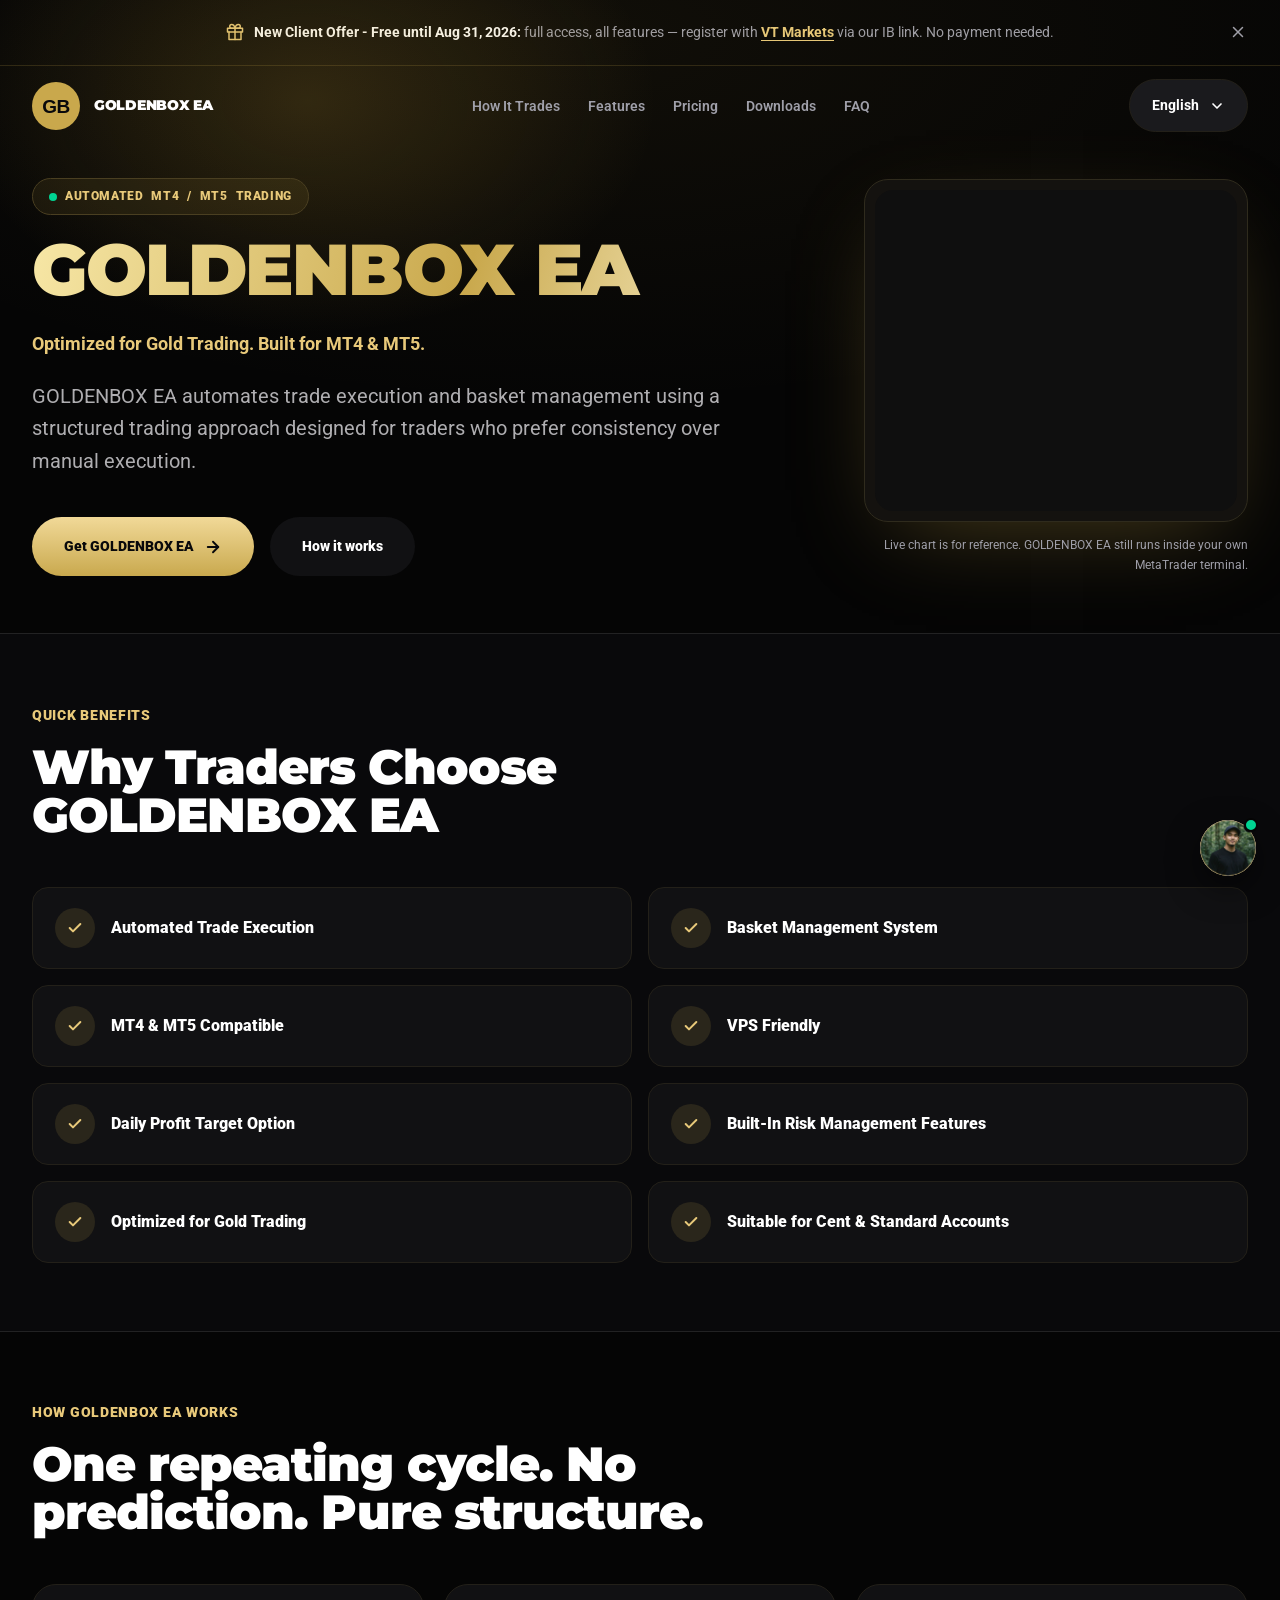
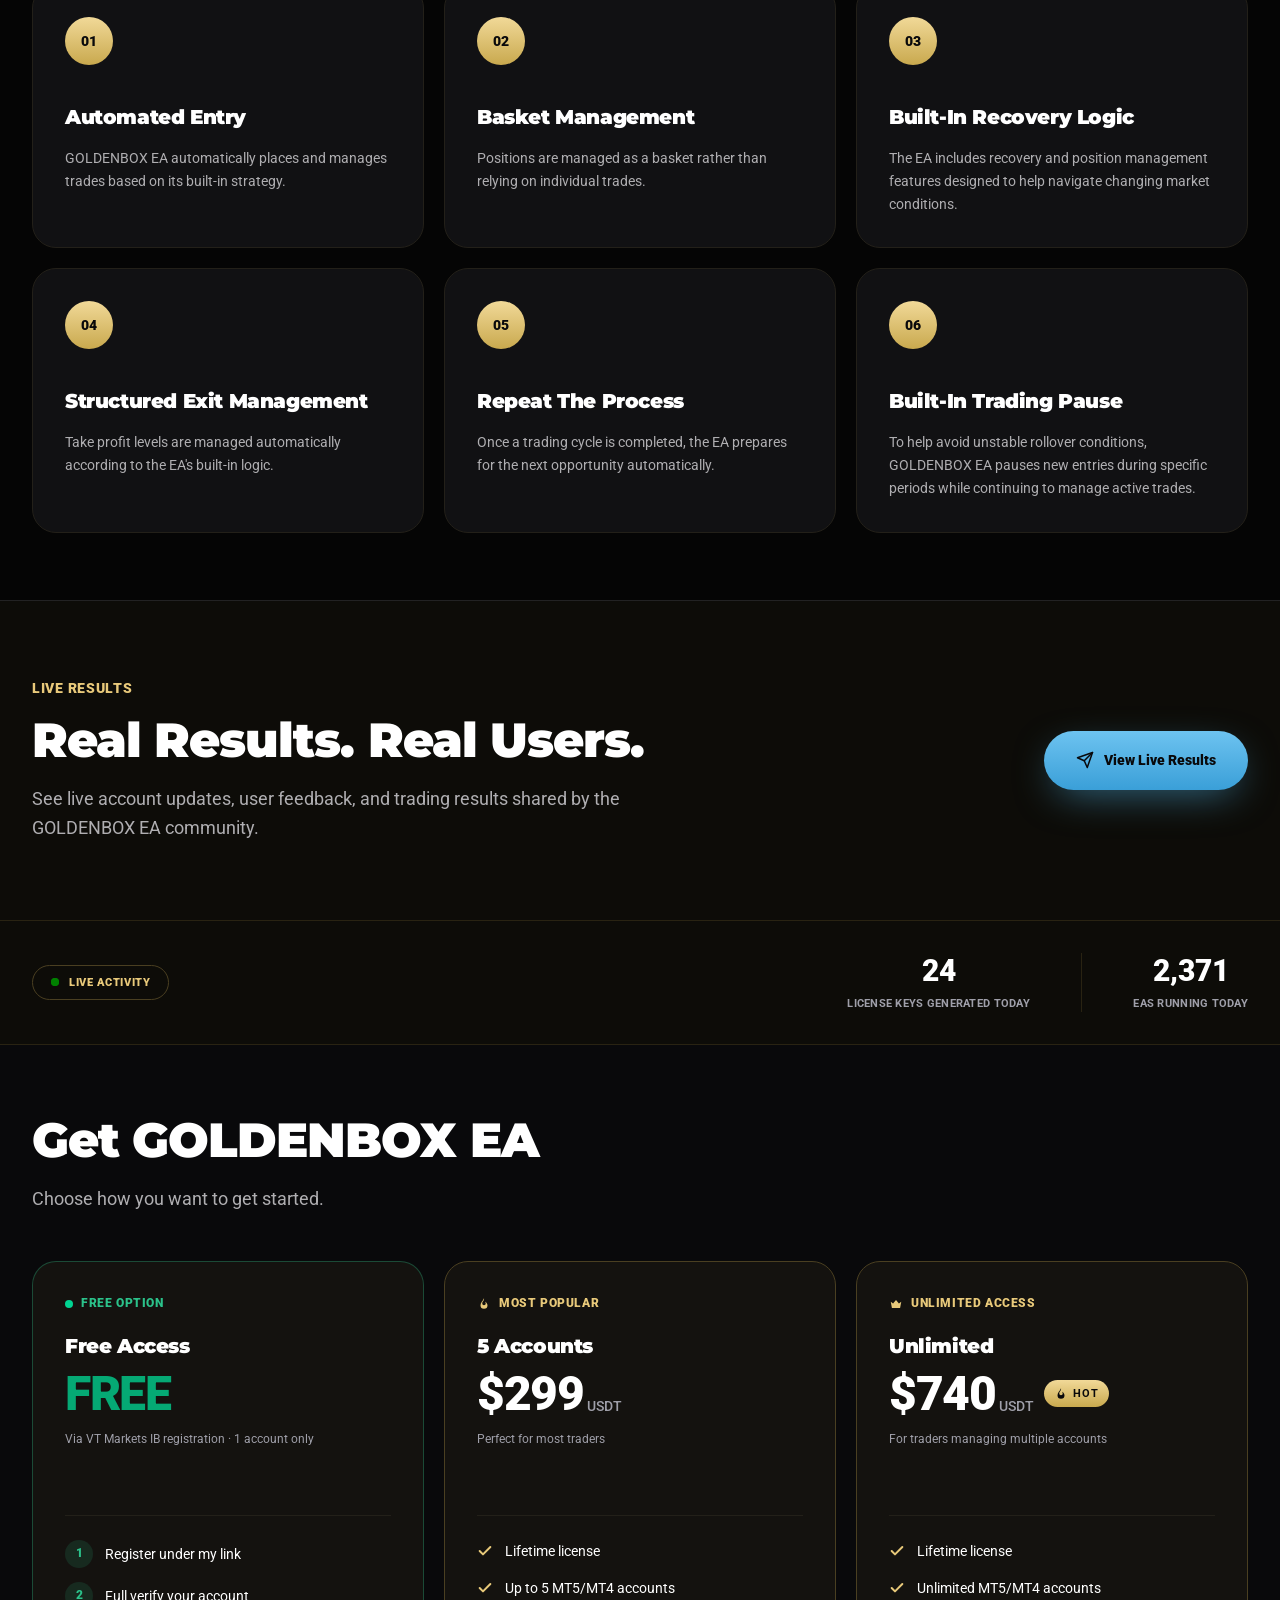
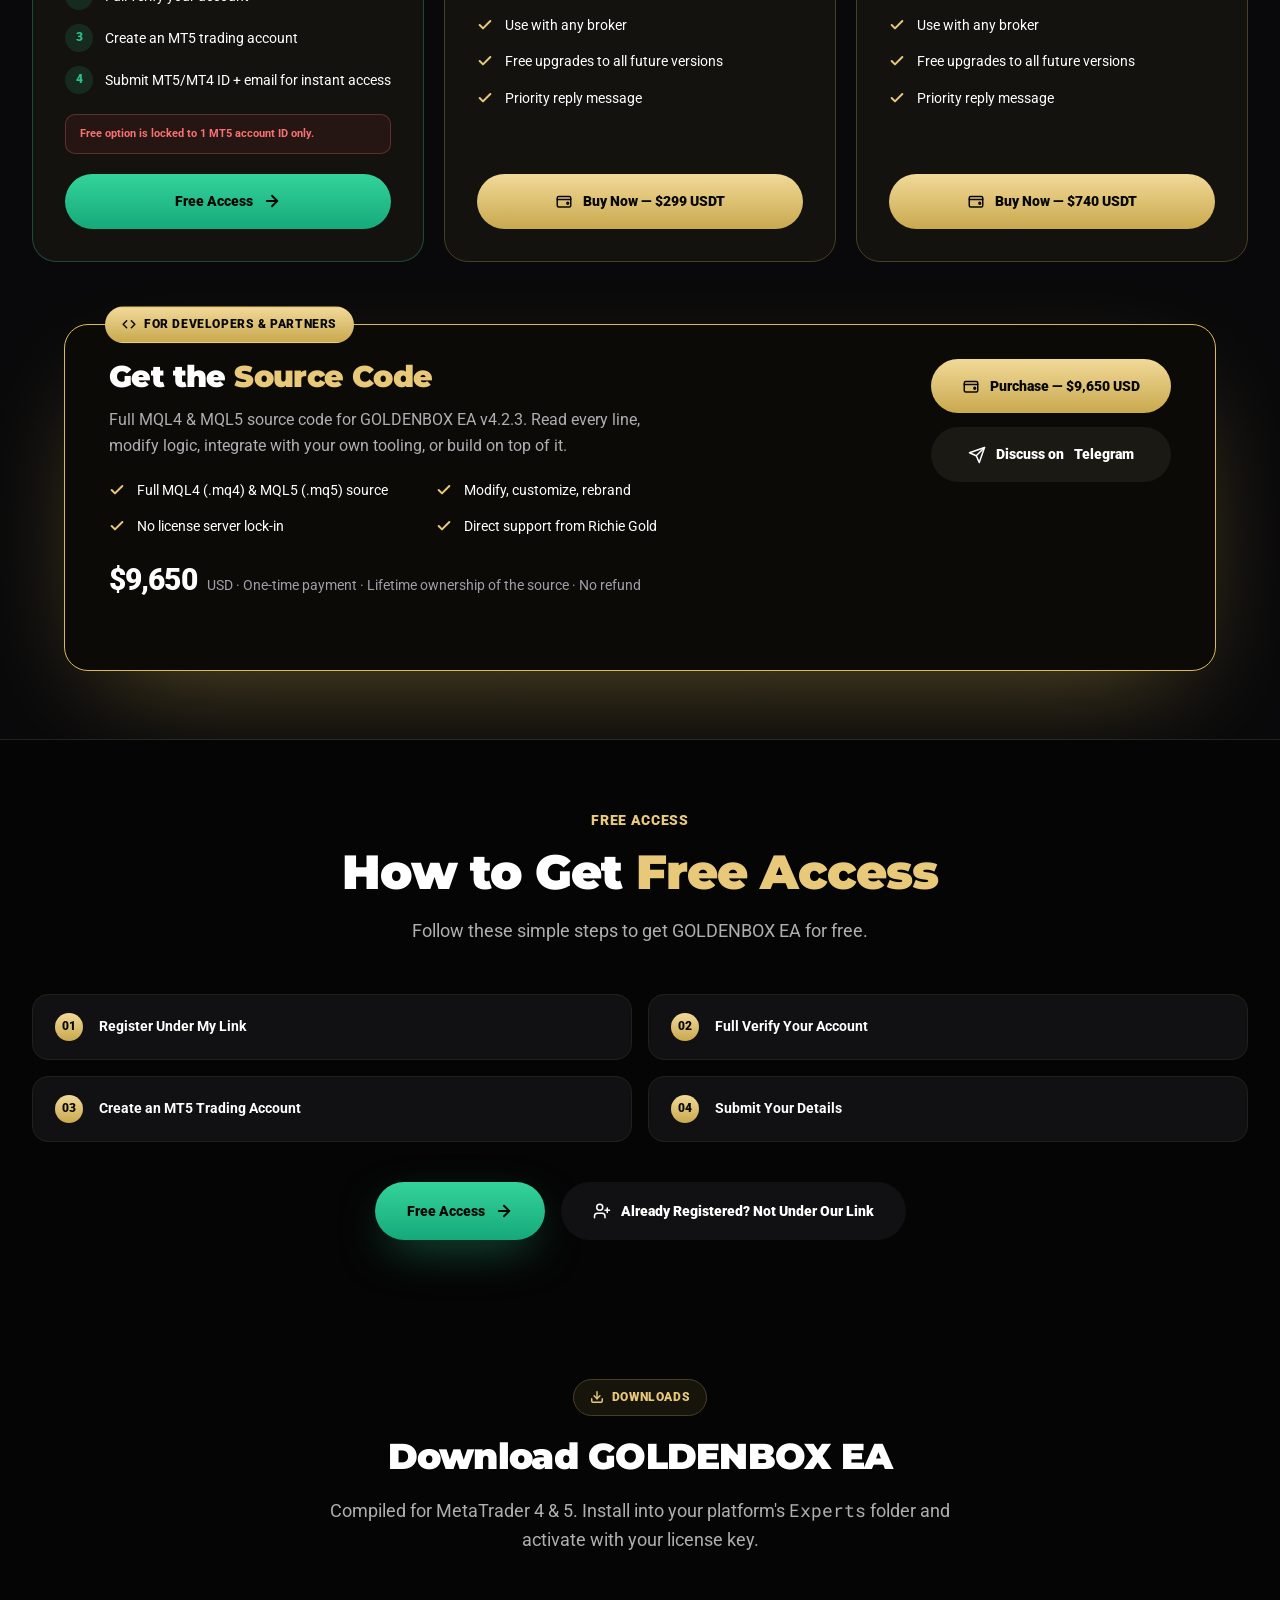
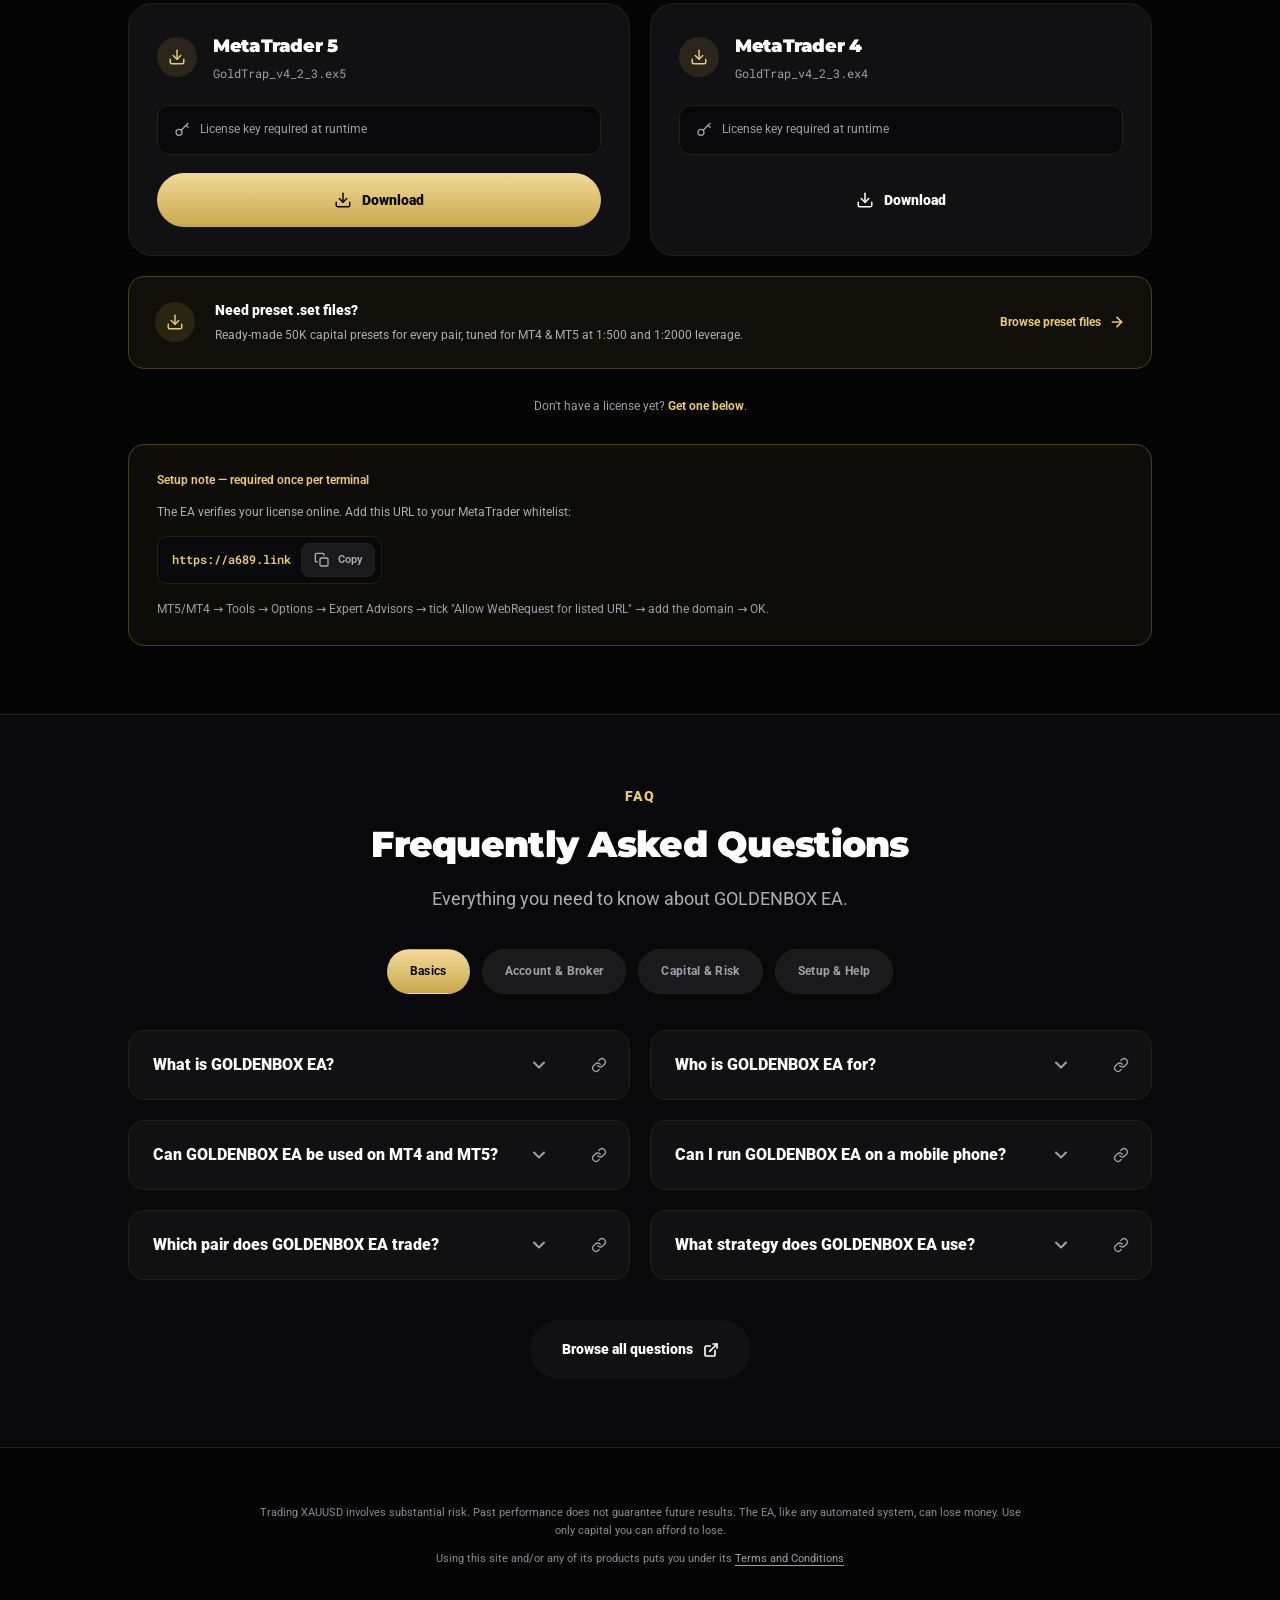
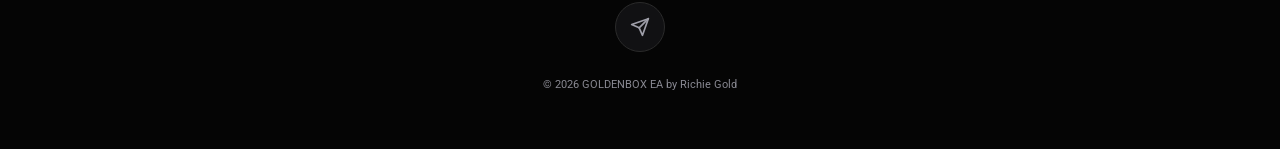
==== commit 02fee133: "feat: programmable source-code countdown, and GOLDENBOX EA identity SITE IDENTITY. siteName is now "" ====
--- a/index.html
+++ b/index.html
@@ -10,7 +10,7 @@
         pre-JavaScript fallback and the data-title-template on <html> is
         the pattern main.js fills in.
     -->
-    <title>GOLDTRAP EA — Automated MT4/MT5 Gold Trading</title>
+    <title>GOLDENBOX EA — Automated MT4/MT5 Gold Trading</title>
     <meta name="description" content="">
 
     <!-- Open Graph -->
@@ -82,7 +82,7 @@
                 <a class="brand" href="index.html">
                     <img class="brand__mark" src="assets/images/logo-gb.svg"
                          alt="" width="48" height="48">
-                    <span class="brand__name" data-site-name>GOLDTRAP EA</span>
+                    <span class="brand__name" data-site-name>GOLDENBOX EA</span>
                 </a>
 
                 <!--
@@ -165,7 +165,7 @@
                             Automated MT4/MT5 Trading
                         </p>
 
-                        <h1 class="hero__title scroll-reveal" id="hero-title" data-site-name>GOLDTRAP EA</h1>
+                        <h1 class="hero__title scroll-reveal" id="hero-title" data-site-name>GOLDENBOX EA</h1>
 
                         <p class="hero__subtitle scroll-reveal">
                             Optimized for Gold Trading. Built for MT4 &amp; MT5.
@@ -179,7 +179,7 @@
 
                         <div class="hero__actions scroll-reveal">
                             <a class="btn btn--gold btn--lg" href="#pricing">
-                                <span>Get <span data-site-name>GOLDTRAP EA</span></span>
+                                <span>Get <span data-site-name>GOLDENBOX EA</span></span>
                                 <svg width="18" height="18" viewBox="0 0 24 24" fill="none" stroke="currentColor" stroke-width="2.5" stroke-linecap="round" stroke-linejoin="round" aria-hidden="true"><line x1="5" y1="12" x2="19" y2="12"/><polyline points="12 5 19 12 12 19"/></svg>
                             </a>
                             <a class="btn btn--dark btn--lg" href="#how-it-works">How it works</a>
@@ -274,7 +274,7 @@
 
 
                 <!-- ==================================================
-                     SECTION 3 — HOW GOLDTRAP WORKS (§7)
+                     SECTION 3 — HOW GOLDENBOX WORKS (§7)
                      ================================================== -->
                 <section class="section section--black" id="how-it-works" aria-labelledby="how-it-works-title">
                     <div class="container section__inner">
@@ -392,13 +392,13 @@
 
 
                 <!-- ==================================================
-                     SECTION 5 — GET GOLDTRAP EA (§9)
+                     SECTION 5 — GET GOLDENBOX EA (§9)
                      SECTION 6 — SOURCE CODE (§11) shares this band
                      ================================================== -->
                 <section class="section section--zinc" id="pricing" aria-labelledby="pricing-title">
                     <div class="container section__inner">
                         <h2 class="section-heading scroll-reveal" id="pricing-title">
-                            Get <span data-site-name>GOLDTRAP EA</span>
+                            Get <span data-site-name>GOLDENBOX EA</span>
                         </h2>
                         <p class="section-lead scroll-reveal">Choose how you want to get started.</p>
 
@@ -454,13 +454,27 @@
                                                 source · No refund
                                             </span>
                                         </p>
+
+                                        <!--
+                                            The source-code countdown. Its own timer, independent
+                                            of the pricing plans; price, duration, increment and
+                                            visibility all come from `sourceCodeTimer` in main.js.
+                                            Starts in the reserved-space state so the card cannot
+                                            jump when the timer is turned on or off (§9.4).
+                                        -->
+                                        <p class="source-code__timer is-hidden" data-source-code-timer>
+                                            <svg width="14" height="14" viewBox="0 0 24 24" fill="none" stroke="currentColor" stroke-width="2" stroke-linecap="round" stroke-linejoin="round" aria-hidden="true"><circle cx="12" cy="12" r="9"/><path d="M12 7v5l3 2"/></svg>
+                                            <span data-source-code-timer-value></span>
+                                        </p>
                                     </div>
 
                                     <div class="source-code__actions">
                                         <!-- §12: opens the shared dialog; price read from the page -->
                                         <button type="button" class="btn btn--gold" id="source-code-purchase">
                                             <svg width="18" height="18" viewBox="0 0 24 24" fill="none" stroke="currentColor" stroke-width="2" stroke-linecap="round" stroke-linejoin="round" aria-hidden="true"><rect x="3" y="6" width="18" height="14" rx="2"/><path d="M3 10h18"/><circle cx="17" cy="15" r="1.2"/></svg>
-                                            Purchase — $9,650 USD
+                                            <!-- Rewritten by main.js from sourceCodeTimer; the
+                                                 text here is the pre-JavaScript fallback. -->
+                                            <span class="btn-label" id="source-code-purchase-label">Purchase — $9,650 USD</span>
                                         </button>
 
                                         <!-- §12.2 destination from telegramPersonal -->
@@ -490,7 +504,7 @@
                         </h2>
                         <p class="section-lead section-lead--center scroll-reveal">
                             Follow these simple steps to get
-                            <span data-site-name>GOLDTRAP EA</span> for free.
+                            <span data-site-name>GOLDENBOX EA</span> for free.
                         </p>
 
                         <div class="free-access__grid">
@@ -533,7 +547,7 @@
                             Downloads
                         </p>
                         <h2 class="section-heading section-heading--sm section-heading--center scroll-reveal" id="downloads-title">
-                            Download <span data-site-name>GOLDTRAP EA</span>
+                            Download <span data-site-name>GOLDENBOX EA</span>
                         </h2>
                         <p class="section-lead section-lead--center scroll-reveal">
                             Compiled for MetaTrader 4 &amp; 5. Install into your platform's
--- a/assets/styles/styles.css
+++ b/assets/styles/styles.css
@@ -126,6 +126,34 @@
 
     --header-height: 80px;        /* measured on the reference site         */
 
+    /*
+     * The announcement bar's vertical padding, as ONE value used for both
+     * sides. Declaring it once is the point: a shorthand that sets only
+     * padding-top, or a later rule overriding one side, is how a bar ends
+     * up with its text sitting flush against the bottom edge. The bar's
+     * height comes from this padding, never from a fixed height, so it
+     * grows correctly when the announcement wraps to two or three lines.
+     */
+    --action-bar-padding-block: 21px;
+
+    /*
+     * How much fixed/sticky chrome sits at the top of the viewport. Written
+     * by main.js from the REAL measured heights, because the announcement
+     * bar is dismissible — assuming a value leaves deep links and the FAQ
+     * category rail off by the bar's height once it is closed.
+     *
+     * Used for the FAQ rail's `top` and for `scroll-margin-top` on anything
+     * scrolled to, so the two can never disagree.
+     */
+    --sticky-offset: 0px;
+
+    /*
+     * The same figure plus the FAQ page's category rail. Written by
+     * main.js; the fallback keeps the site chrome offset on pages without
+     * a rail, and before the script runs.
+     */
+    --faq-sticky-offset: var(--sticky-offset);
+
     /* --- Radii --- */
     --radius-pill: 999px;
     --radius-sm: 12px;            /* inner rows: dialog rows, licence field         */
@@ -873,6 +901,80 @@
  * 7. SITE CHROME
  * ====================================================================== */
 
+/* --- FAQ per-question copy link --------------------------------------
+ * A sibling of the accordion trigger, not a child of it. Three states:
+ * muted at rest, white on hover, green with a check when copied. The icon
+ * swap and the aria-live announcement carry the meaning — colour only
+ * reinforces it, so the control still works for a colourblind visitor.
+ * ------------------------------------------------------------------- */
+
+.faq-copy-link {
+    flex-shrink: 0;
+    display: inline-flex;
+    align-items: center;
+    justify-content: center;
+    /* 44px of touch target without a 44px visual footprint. */
+    width: 44px;
+    height: 44px;
+    margin-inline-start: 4px;
+    padding: 0;
+    border-radius: 50%;
+    color: var(--text-dim);
+    transition: color var(--transition), background var(--transition);
+}
+
+.faq-copy-link:hover {
+    color: var(--text);
+    background: rgba(255, 255, 255, 0.06);
+}
+
+.faq-copy-link:focus-visible {
+    color: var(--text);
+}
+
+.faq-copy-link.is-copied {
+    color: var(--green-dot);
+}
+
+.faq-copy-link.is-failed {
+    color: var(--danger-text);
+}
+
+/* The two icons occupy the same cell; exactly one is shown. */
+.faq-copy-link__icon {
+    display: inline-flex;
+}
+
+.faq-copy-link__icon--done,
+.faq-copy-link.is-copied .faq-copy-link__icon--link,
+.faq-copy-link.is-failed .faq-copy-link__icon--link {
+    display: none;
+}
+
+.faq-copy-link.is-copied .faq-copy-link__icon--done,
+.faq-copy-link.is-failed .faq-copy-link__icon--done {
+    display: inline-flex;
+}
+
+/*
+ * Anything scrolled to lands below the sticky chrome. One property, shared
+ * with the rail's `top`, rather than a magic number in the scroll call.
+ *
+ * The FAQ page pins a second bar — the category rail — under the site
+ * chrome, so its content clears --faq-sticky-offset (site chrome + rail),
+ * which main.js measures at runtime. The homepage has no rail, so
+ * --faq-sticky-offset falls back to --sticky-offset there.
+ */
+.faq-item {
+    scroll-margin-top: calc(var(--sticky-offset) + 16px);
+}
+
+.faq-question,
+.faq-group {
+    scroll-margin-top: calc(var(--faq-sticky-offset, var(--sticky-offset)) + 16px);
+}
+
+
 /* --- 7.1 Top action bar ---------------------------------------------- */
 
 .action-bar {
@@ -885,13 +987,18 @@
     display: none;
 }
 
+/*
+ * Symmetric padding, single source. See --action-bar-padding-block.
+ * min-height is deliberately `auto`: a min-height would centre the text in
+ * a fixed box and mask a broken padding value instead of exposing it.
+ */
 .action-bar__inner {
     display: flex;
     align-items: center;
     justify-content: center;
     gap: 10px;
-    min-height: 50px;
-    padding: 6px 40px;
+    min-height: auto;
+    padding: var(--action-bar-padding-block) 40px;
     text-align: center;
 }
 
@@ -1229,13 +1336,28 @@
 }
 
 /*
- * Warm radial glow from the top-left. It extends upward past the hero so it
- * sits behind the (transparent) header too, exactly as the mockup shows.
+ * Warm radial glow from the top-left. It extends UPWARD past the hero so it
+ * sits behind the transparent header and the announcement bar, exactly as
+ * the mockup shows — sample the mockup at y5-45 and the bar's background is
+ * warm (21,19,11) at the edges, not flat #050505.
+ *
+ * How far up it has to reach differs per page, because the element that
+ * carries the glow sits at a different height on each:
+ *
+ *   FAQ page   .hero is a wrapper DIV starting just below the bar (y66),
+ *              so 100px was already enough to cover it.
+ *   Homepage   .hero is the hero SECTION, below the header (y146), so a
+ *              fixed 100px stopped 46px short and the bar rendered flat.
+ *
+ * --hero-glow-rise is written by main.js from the measured distance to the
+ * top of the page, with 100px as the floor, so ONE rule covers both pages
+ * and neither has a hard-coded offset. The fallback keeps the previous
+ * behaviour if the script never runs.
  */
 .hero::before {
     content: "";
     position: absolute;
-    inset: -100px 0 0;
+    inset: calc(-1 * var(--hero-glow-rise, 100px)) 0 0;
     pointer-events: none;
     background:
         radial-gradient(35% 47% at 24% 16%, rgba(196, 156, 52, 0.20) 0%, rgba(0, 0, 0, 0) 78%),
@@ -1633,7 +1755,12 @@
  * the countdown cannot jitter as it ticks, while the typeface stays the
  * body face. Bold and prominent, as agreed.
  */
-.plan-card__timer {
+/*
+ * Shared by the pricing plans and the source-code card — one visual
+ * treatment for one countdown implementation.
+ */
+.plan-card__timer,
+.source-code__timer {
     display: flex;
     align-items: center;
     gap: 8px;
@@ -1647,8 +1774,19 @@
     font-feature-settings: "tnum" 1;
 }
 
-.plan-card__timer.is-hidden {
+/*
+ * §9.4: a hidden timer keeps its allocated space. visibility, never
+ * display, so the card cannot jump when it is turned on or off.
+ */
+.plan-card__timer.is-hidden,
+.source-code__timer.is-hidden {
     visibility: hidden;
+}
+
+/* The source-code card's own spacing around the shared timer row. */
+.source-code__timer {
+    margin-top: 12px;
+    font-size: var(--fs-sm);
 }
 
 .plan-card__divider {
@@ -2085,6 +2223,19 @@
 .faq-item.is-open {
     background: rgba(221, 185, 84, 0.04);
     border-color: var(--border-gold);
+}
+
+/* The homepage question header: trigger plus copy control, side by side. */
+.faq-item__heading {
+    display: flex;
+    align-items: center;
+    margin: 0;
+    padding-inline-end: 8px;
+    font-family: inherit;
+    font-size: inherit;
+    font-weight: inherit;
+    line-height: inherit;
+    letter-spacing: inherit;
 }
 
 .faq-item__trigger {
@@ -3319,9 +3470,16 @@
 
     /* ---- Announcement bar ---------------------------------------------- */
 
+    /*
+     * Narrow screens tighten the padding but keep it symmetric, and keep
+     * it on the same custom property so the two sides cannot drift.
+     */
+    .action-bar {
+        --action-bar-padding-block: 12px;
+    }
+
     .action-bar__inner {
-        padding: 10px 44px;
-        min-height: 0;
+        padding: var(--action-bar-padding-block) 44px;
     }
 
     .action-bar__link {
@@ -3329,8 +3487,11 @@
         line-height: 1.5;
     }
 
+    /* A 44px touch target on phones; the visual circle stays 32px. */
     .action-bar__close {
         right: 8px;
+        min-width: 44px;
+        min-height: 44px;
     }
 
     /* ---- Live chat ------------------------------------------------------
@@ -3917,8 +4078,17 @@
     background: var(--surface);
 }
 
+/*
+ * The heading is a row of TWO sibling controls: the accordion trigger,
+ * which takes all the space, and the copy-link button beside it. The copy
+ * button is padded away from the trigger's own right padding so the two
+ * hit areas do not touch.
+ */
 .faq-question__heading {
+    display: flex;
+    align-items: center;
     margin: 0;
+    padding-inline-end: 8px;
     font-size: inherit;
     font-weight: inherit;
     line-height: inherit;
@@ -4071,3 +4241,235 @@
     justify-content: center;
     margin-top: 48px;
 }
+
+
+/* ======================================================================
+ * 23. FAQ PAGE — MOBILE
+ * ======================================================================
+ * The desktop layout above is approved and unchanged. Everything in this
+ * section applies only below the mobile breakpoint.
+ *
+ * THE PROBLEM THIS SOLVES
+ * The ten category chips sat in a centred, wrapping flex container. At
+ * 390px they wrapped onto eight rows and the whole eight-row stack was
+ * what got pinned: 507px of sticky chrome, 60% of the viewport, leaving
+ * about 280px to read in. Measured, not estimated.
+ *
+ * THE FIX
+ * One row that scrolls horizontally, left-aligned, with the search moved
+ * out of the scrolling container so it is always reachable.
+ * ====================================================================== */
+
+/*
+ * RAIL MECHANICS.
+ * The query is deliberately wider than the phone breakpoint. Ten chips do
+ * not fit on one row until roughly 1000px, so at 768px they still wrapped
+ * onto four rows — 26% of the viewport, over budget. A landscape phone
+ * (844 x 390) is wide but only 390px TALL, where four rows is 66% of the
+ * screen, so short viewports get the rail regardless of their width.
+ */
+@media (max-width: 899.98px), (max-height: 540px) {
+
+    .faq-sticky-bar {
+        top: var(--sticky-offset);
+        padding-block: 8px;
+        /*
+         * The blur is dropped on small screens for a reason beyond
+         * performance: `backdrop-filter` makes an element a containing
+         * block for its fixed-position descendants, so the full-screen
+         * search sheet inside this bar would size itself against the BAR
+         * (60px tall) instead of the viewport. A solid background keeps
+         * the sheet full-screen.
+         */
+        backdrop-filter: none;
+        background: var(--bg-zinc);
+    }
+
+    .faq-sticky-bar__inner {
+        flex-wrap: nowrap;
+        justify-content: flex-start;
+        gap: 8px;
+        /*
+         * The rail handles its own inline padding so the chips can scroll
+         * under the edges; the container's padding would clip them.
+         */
+        padding-inline: 0;
+    }
+
+    .faq-category-navigation {
+        flex: 1 1 auto;
+        min-width: 0;
+        flex-wrap: nowrap;
+        justify-content: flex-start;
+        gap: 8px;
+        overflow-x: auto;
+        overflow-y: hidden;
+        /* Momentum scrolling on iOS. */
+        -webkit-overflow-scrolling: touch;
+        scroll-snap-type: x proximity;
+        scrollbar-width: none;
+        /*
+         * The first chip lines up with the content below, and the last one
+         * can scroll clear of the pinned search button.
+         */
+        padding-inline: var(--gutter) 56px;
+        /*
+         * Room for the focus ring: `overflow-x: auto` clips it otherwise,
+         * which is the classic way a scroll rail becomes unusable by
+         * keyboard. The negative margin keeps the visual position.
+         */
+        padding-block: 6px;
+        margin-block: -6px;
+        /*
+         * The fade tells the visitor there is more off-screen. Without an
+         * affordance, horizontal scroll simply is not discovered.
+         */
+        -webkit-mask-image: linear-gradient(to right,
+            transparent 0, #000 var(--gutter), #000 calc(100% - 40px), transparent 100%);
+        mask-image: linear-gradient(to right,
+            transparent 0, #000 var(--gutter), #000 calc(100% - 40px), transparent 100%);
+    }
+
+    .faq-category-navigation::-webkit-scrollbar {
+        display: none;
+    }
+
+    /* Once scrolled, the left edge fades too — the class is set from JS. */
+    .faq-category-navigation.is-scrolled {
+        -webkit-mask-image: linear-gradient(to right,
+            transparent 0, #000 24px, #000 calc(100% - 40px), transparent 100%);
+        mask-image: linear-gradient(to right,
+            transparent 0, #000 24px, #000 calc(100% - 40px), transparent 100%);
+    }
+
+    .faq-category-button {
+        flex: 0 0 auto;
+        scroll-snap-align: start;
+        /* Compact chips, but never below the 44px touch minimum. */
+        min-height: 44px;
+        padding: 10px 14px;
+        gap: 6px;
+        white-space: nowrap;
+    }
+
+    .faq-category-button__count {
+        padding: 1px 5px;
+    }
+
+    /* ---- Search: pinned outside the scrolling rail ---------------------
+     * Inside the rail it would scroll away with the chips. As an icon
+     * button at the end of the row it is always one tap away.
+     * ------------------------------------------------------------------ */
+    .faq-sticky-search-button {
+        flex: 0 0 auto;
+        width: 44px;
+        min-height: 44px;
+        margin-inline-end: var(--gutter);
+        padding: 0;
+        justify-content: center;
+        /* The word "Search" is hidden; the icon carries it. */
+        font-size: 0;
+    }
+
+    .faq-sticky-search-button svg {
+        width: 18px;
+        height: 18px;
+    }
+
+    /* ---- Compact search row ---------------------------------------------
+     * A row that expands directly beneath the sticky navigation, NOT a
+     * full-screen sheet.
+     *
+     * The sheet was tried and removed: it covered the results with an
+     * opaque panel, so a visitor typing a query could not see what they had
+     * matched until they closed the search again. Search is only useful
+     * while its results are visible, so the panel now occupies one row and
+     * the FAQ list stays on screen underneath it, live-filtering as the
+     * visitor types.
+     *
+     * It keeps the desktop panel's own positioning (absolute, below the
+     * bar) — the same visual language, just sized for a phone.
+     * ------------------------------------------------------------------ */
+    .faq-sticky-search-panel__inner {
+        padding-block: var(--space-sm, 12px);
+    }
+
+    .faq-sticky-search-panel .faq-search--compact {
+        max-width: none;
+    }
+}
+
+
+@media (max-width: 767.98px) {
+
+    /* ---- Vertical rhythm ------------------------------------------------
+     * A small set of tokens rather than one-off margins, so the page reads
+     * as one deliberate rhythm. The mockup's own vertical spacing is not
+     * reproduced — see MOBILE.md for what was tightened and why.
+     * ------------------------------------------------------------------ */
+    .faq-page {
+        --space-2xs: 6px;
+        --space-xs: 10px;
+        --space-sm: 16px;
+        --space-md: 24px;
+        --space-lg: 32px;
+        --space-xl: 44px;
+    }
+
+    /* ---- Page rhythm ----------------------------------------------------
+     * The mockup's top gap pushed the heading and the search field below
+     * the fold on a 390 x 844 screen. Tightened so the eyebrow, the
+     * heading and the search are all visible without scrolling.
+     * ------------------------------------------------------------------ */
+    .faq-page__hero-inner {
+        padding-block: var(--space-md) var(--space-lg);
+    }
+
+    .faq-page__title {
+        margin-bottom: var(--space-xs);
+    }
+
+    .faq-page__lead {
+        margin-bottom: var(--space-md);
+    }
+
+    .faq-popular {
+        margin-top: var(--space-md);
+    }
+
+    /* The mockup left a large gap here; a normal section rhythm is enough. */
+    .faq-page__content-inner {
+        padding-block: var(--space-lg) var(--space-xl);
+    }
+
+    .faq-group + .faq-group {
+        margin-top: var(--space-lg);
+    }
+
+    .faq-page__back {
+        margin-top: var(--space-lg);
+    }
+
+    /* ---- Question rows --------------------------------------------------
+     * Tighter padding, and the copy control keeps its 44px target without
+     * crowding the question text.
+     * ------------------------------------------------------------------ */
+    .faq-question__trigger {
+        gap: 12px;
+        padding: 16px 4px 16px 16px;
+    }
+
+    .faq-copy-link {
+        margin-inline-start: 0;
+    }
+}
+
+/*
+ * Reduced motion: the rail and the sheet stop animating, but both remain
+ * fully operable.
+ */
+@media (prefers-reduced-motion: reduce) {
+    .faq-category-navigation {
+        scroll-behavior: auto;
+    }
+}
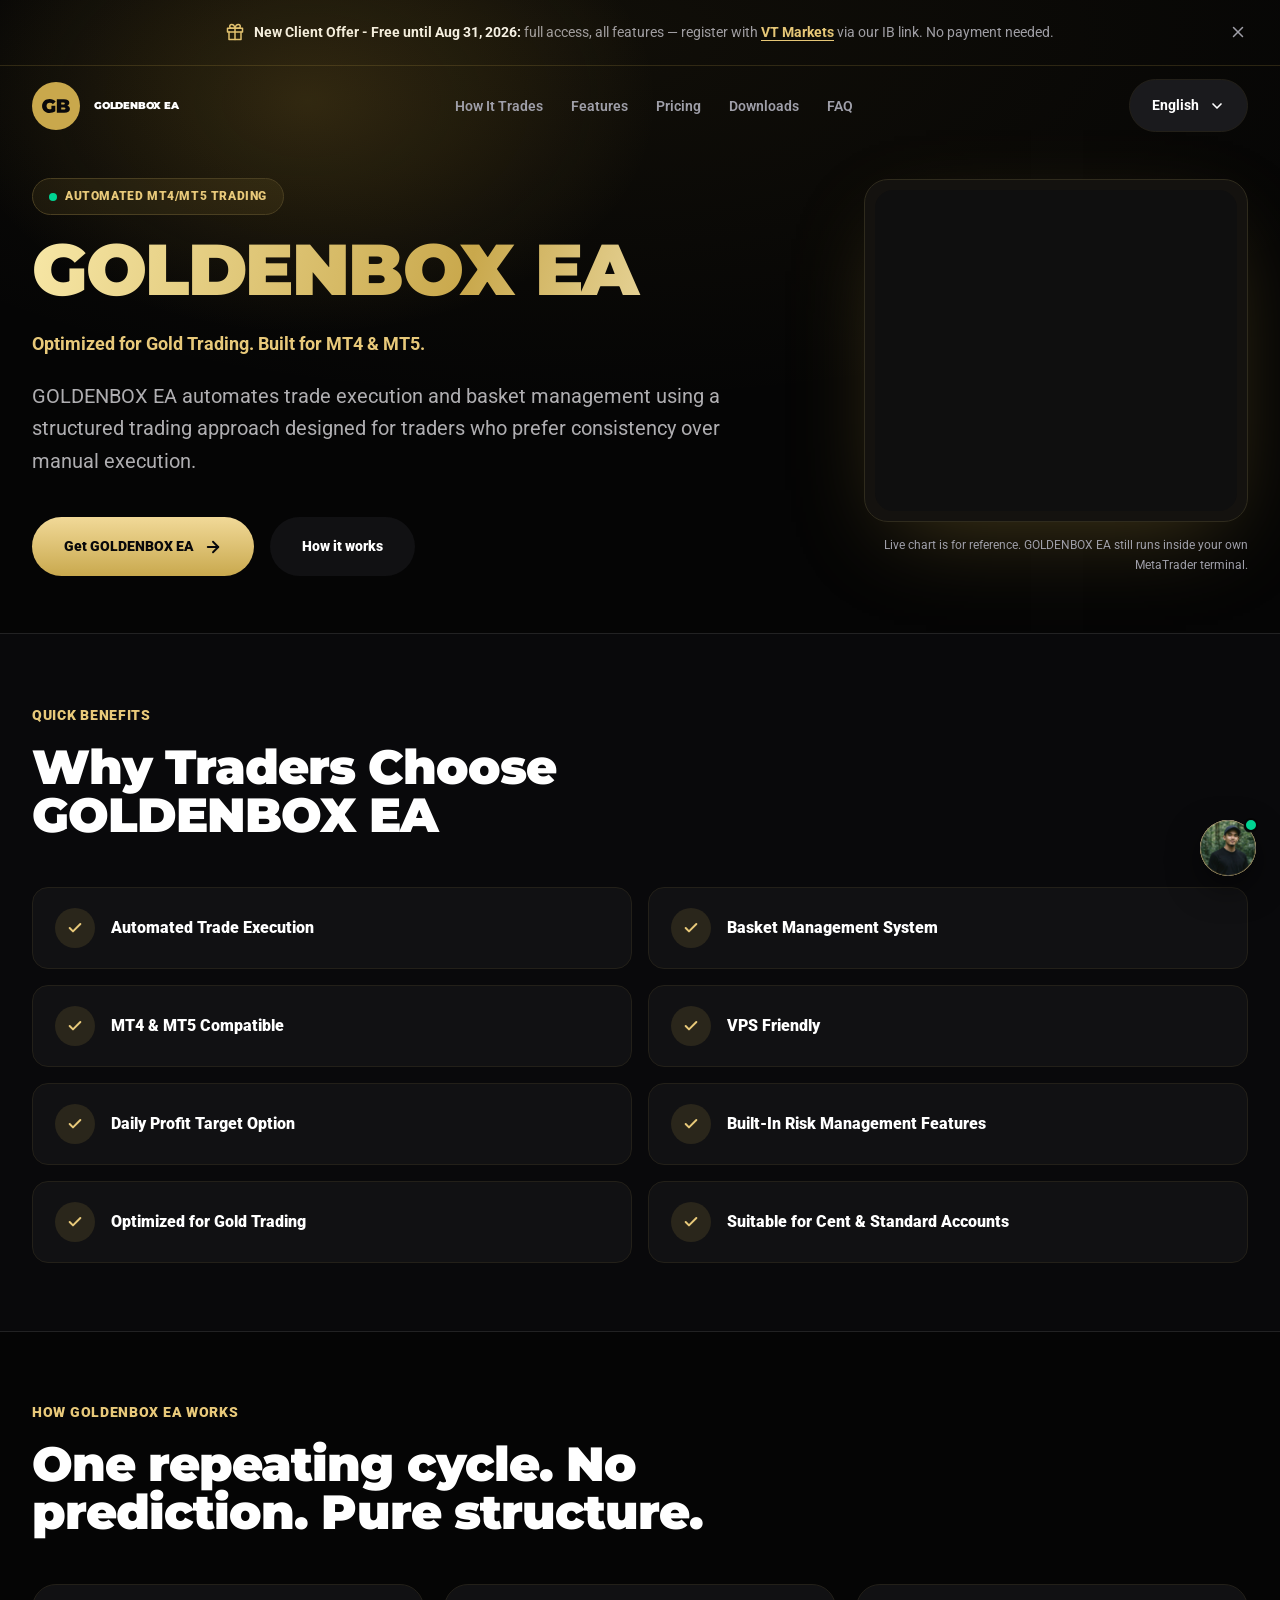
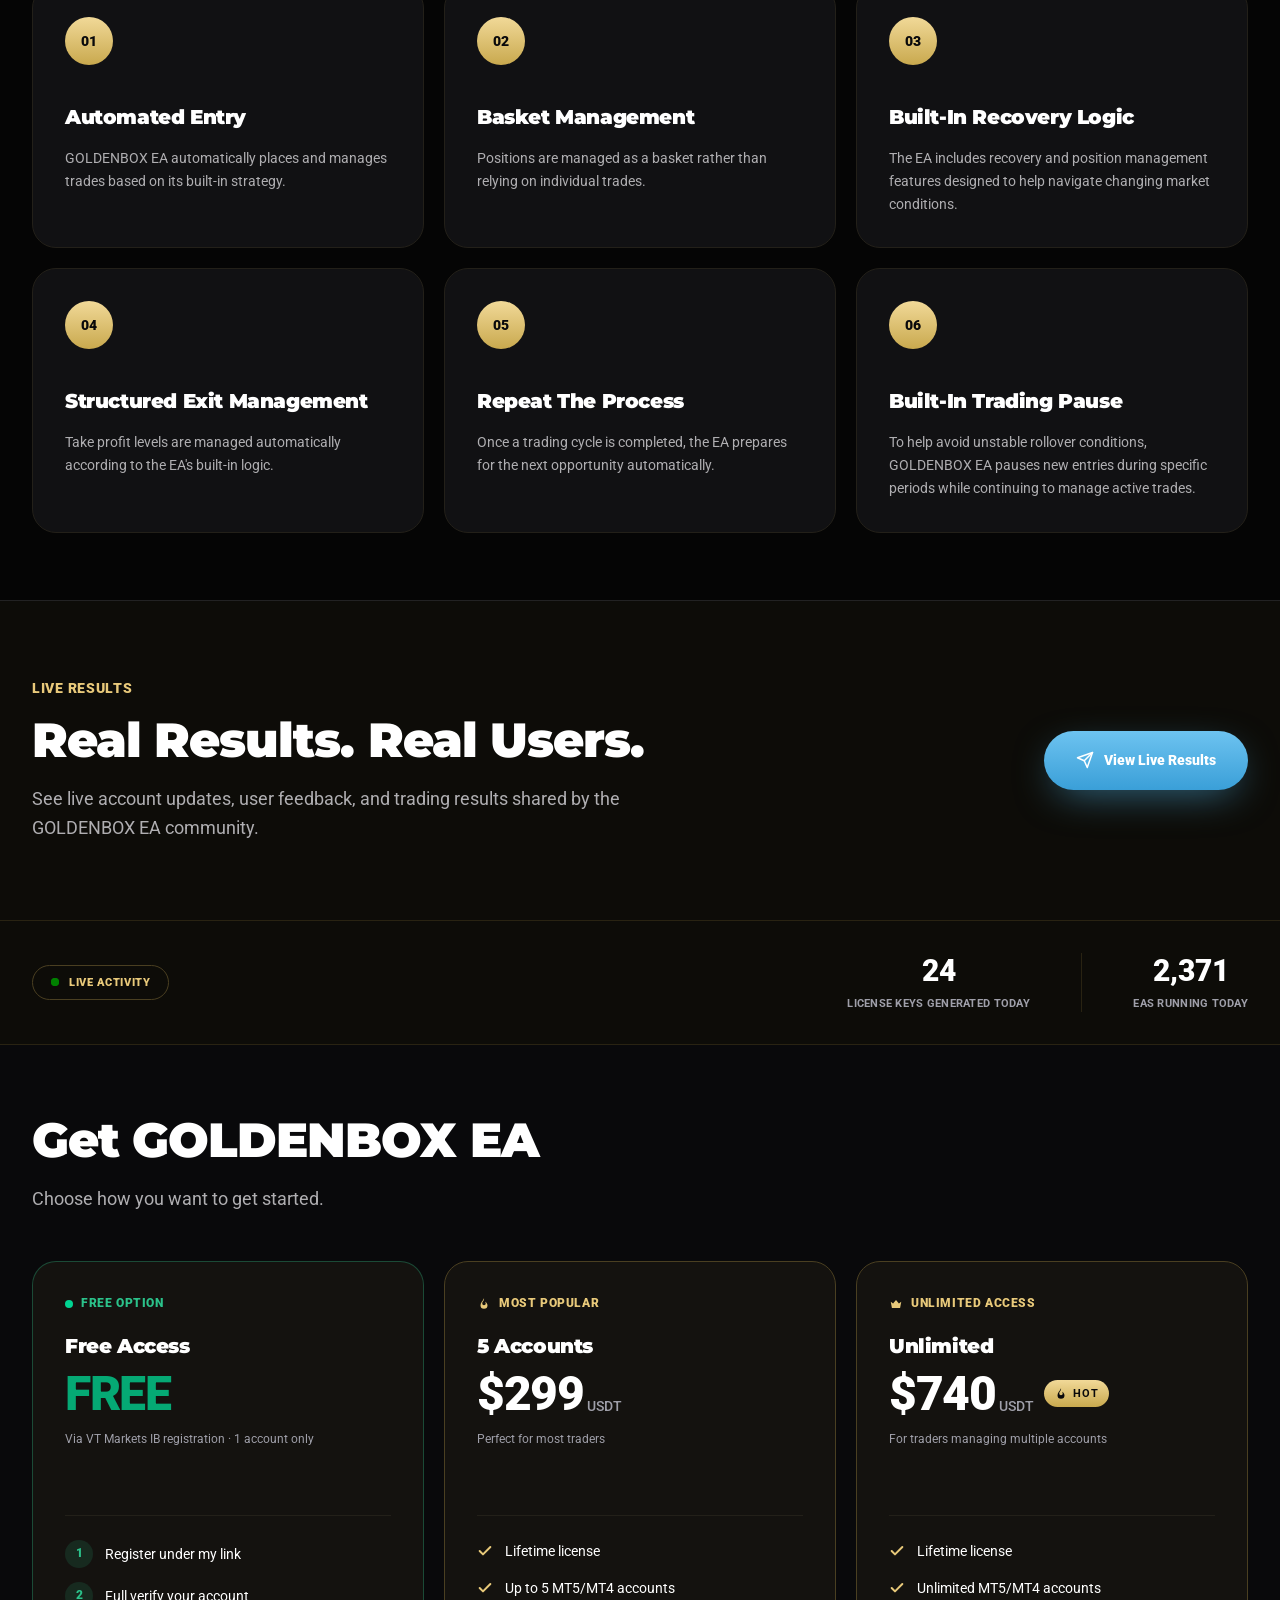
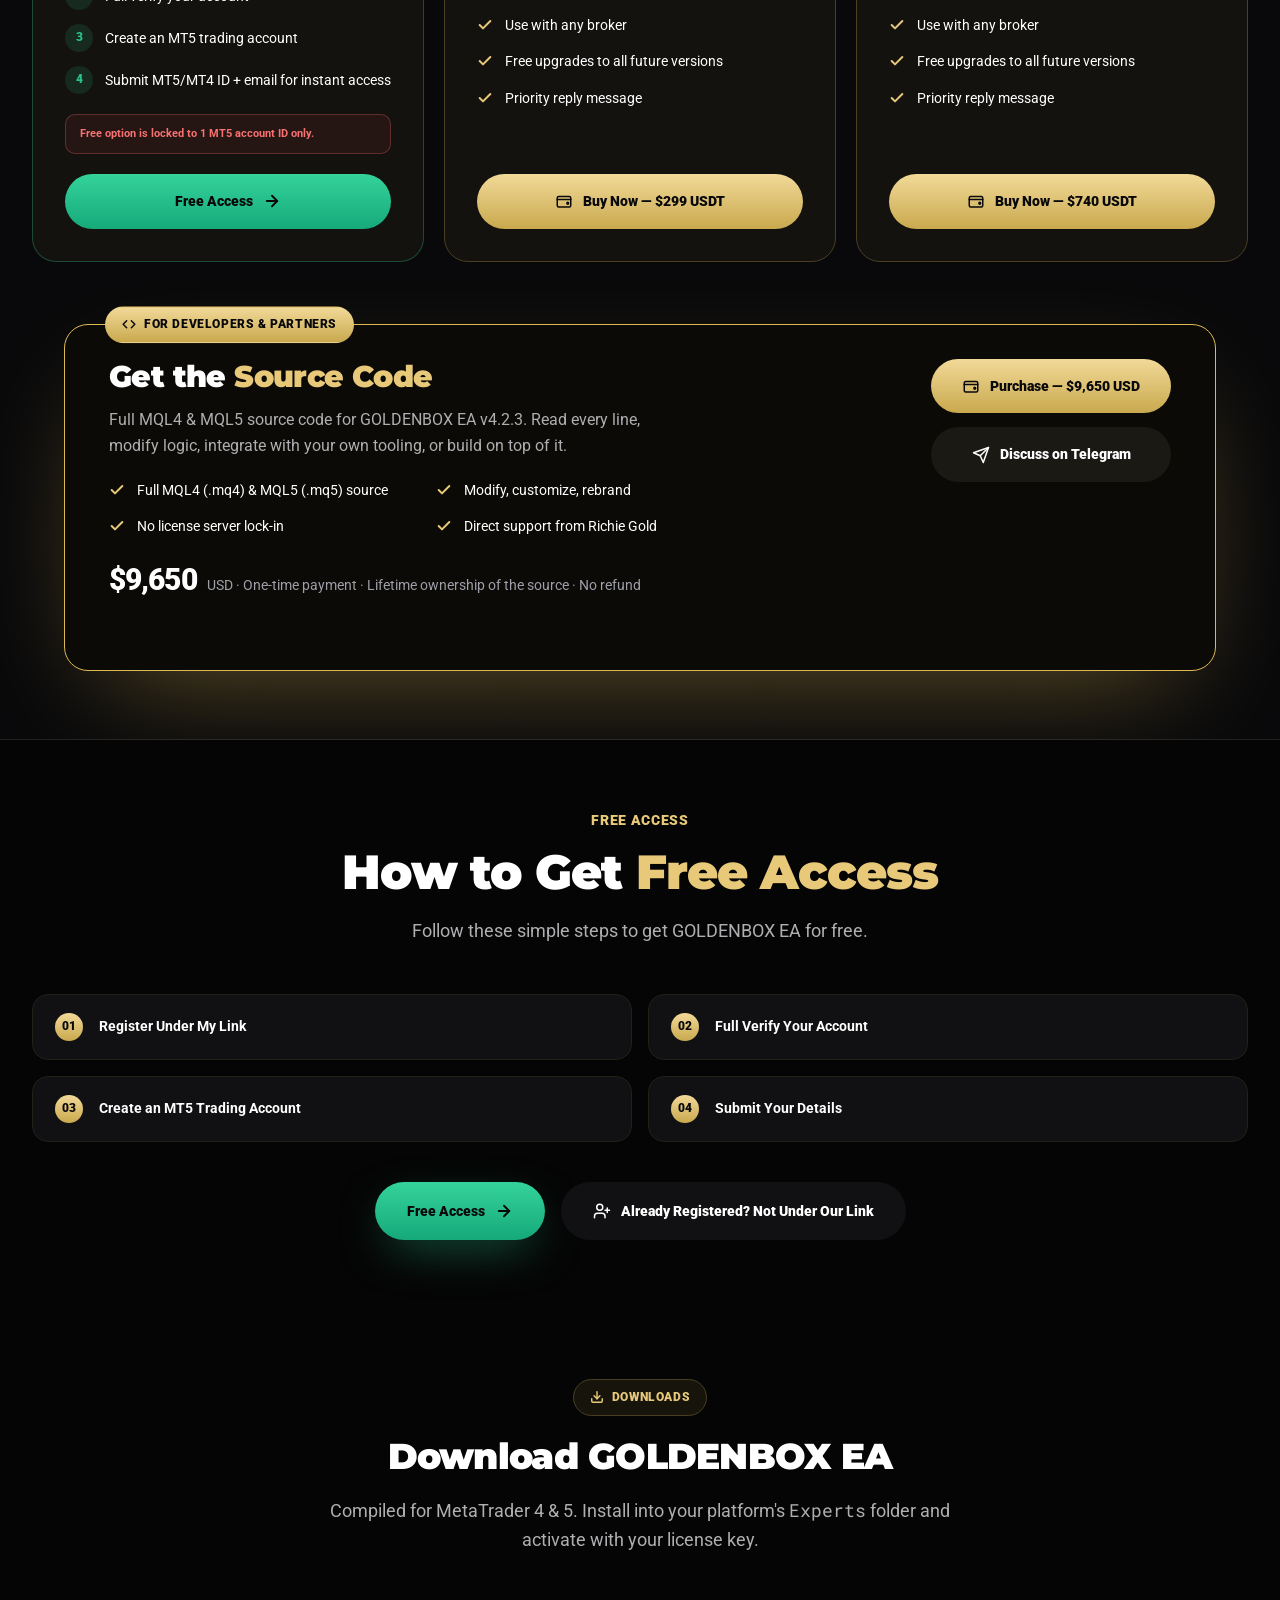
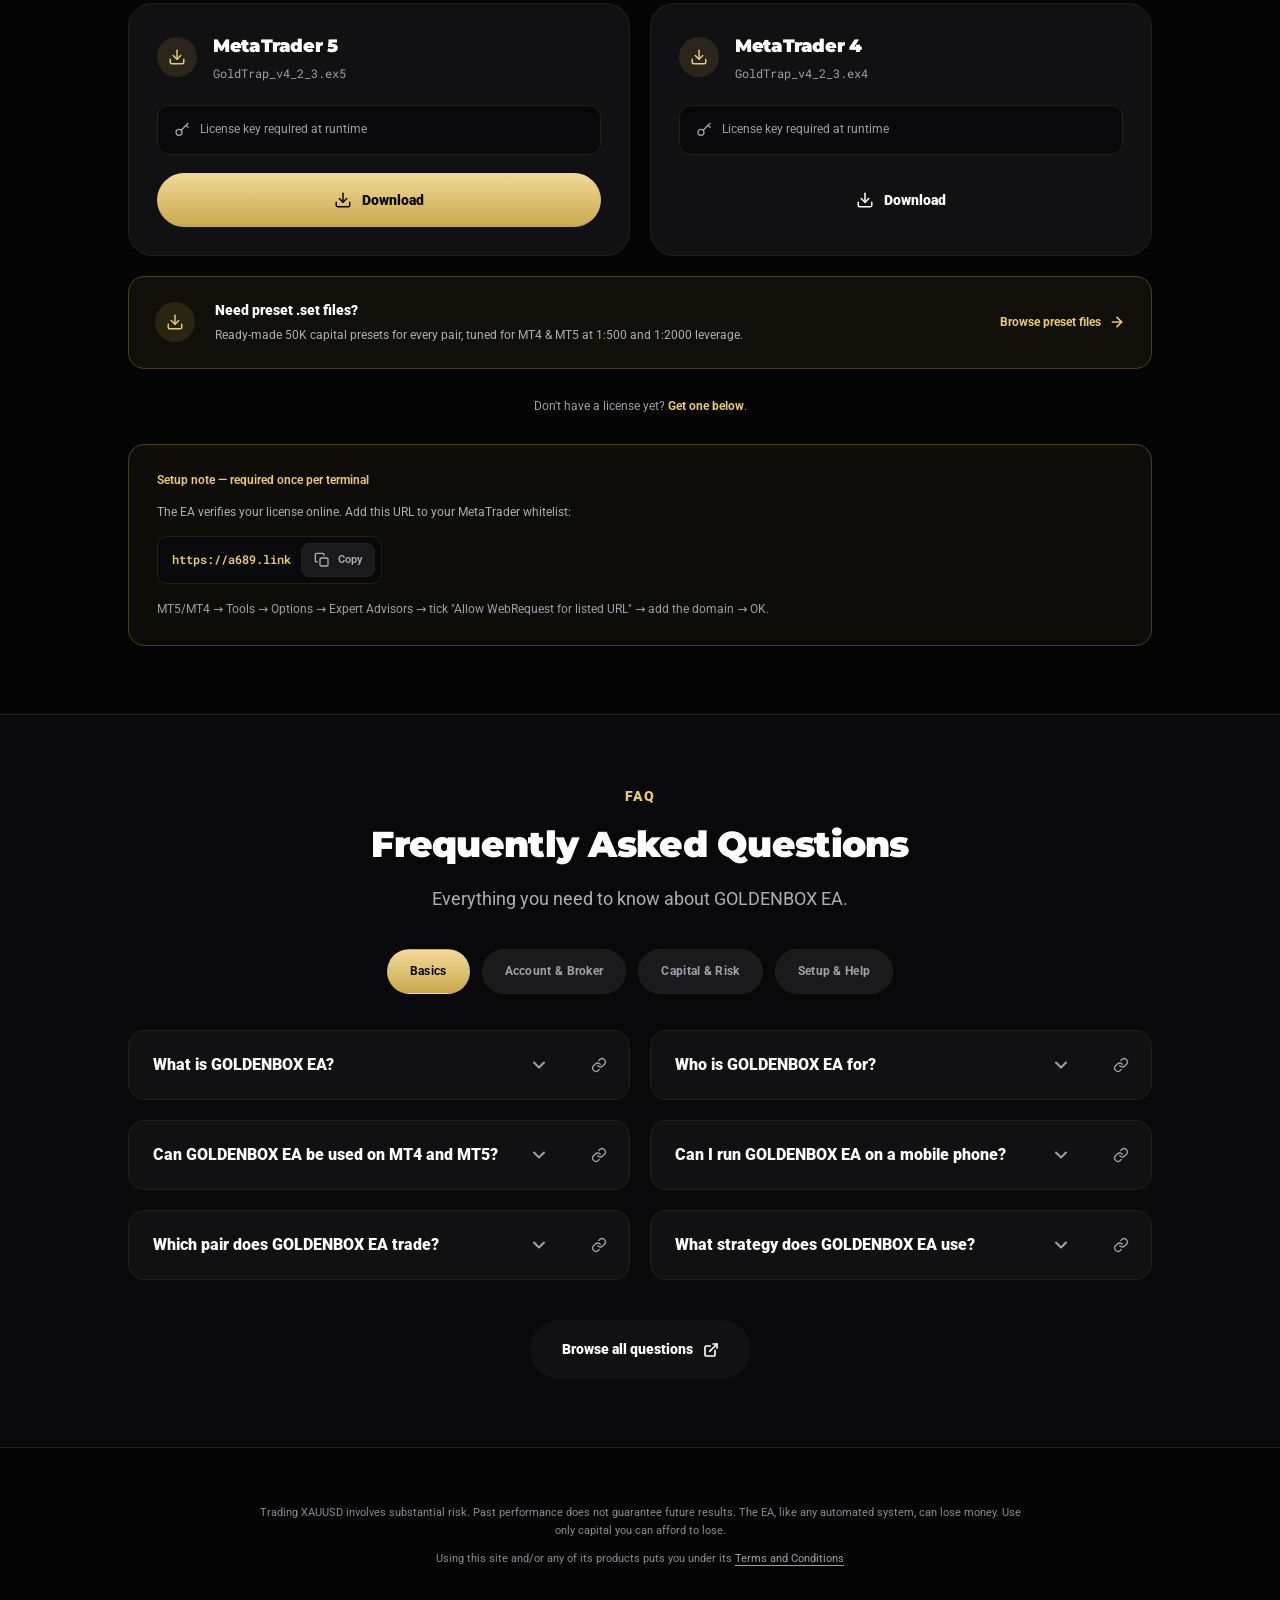
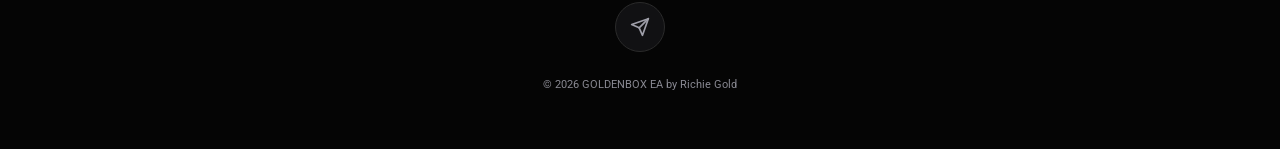
==== commit 3d8e25ec: "Brand mark and name, white Live Results button, configurable chat pulse, homepage content module, an" ====
--- a/index.html
+++ b/index.html
@@ -162,27 +162,25 @@
                     <div class="hero__copy">
                         <p class="eyebrow-pill scroll-reveal">
                             <span class="status-dot" aria-hidden="true"></span>
-                            Automated MT4/MT5 Trading
+                            <span data-content="hero.eyebrow"></span>
                         </p>
 
                         <h1 class="hero__title scroll-reveal" id="hero-title" data-site-name>GOLDENBOX EA</h1>
 
-                        <p class="hero__subtitle scroll-reveal">
-                            Optimized for Gold Trading. Built for MT4 &amp; MT5.
-                        </p>
-
-                        <p class="hero__text scroll-reveal" data-site-name-in>
-                            {siteName} automates trade execution and basket management
-                            using a structured trading approach designed for traders who
-                            prefer consistency over manual execution.
-                        </p>
+                        <p class="hero__subtitle scroll-reveal"
+                           data-content="hero.subtitle"></p>
+
+                        <p class="hero__text scroll-reveal"
+                           data-content="hero.text"></p>
 
                         <div class="hero__actions scroll-reveal">
                             <a class="btn btn--gold btn--lg" href="#pricing">
-                                <span>Get <span data-site-name>GOLDENBOX EA</span></span>
+                                <span><span data-content="hero.primaryCtaLabel"></span>
+                                      <span data-site-name></span></span>
                                 <svg width="18" height="18" viewBox="0 0 24 24" fill="none" stroke="currentColor" stroke-width="2.5" stroke-linecap="round" stroke-linejoin="round" aria-hidden="true"><line x1="5" y1="12" x2="19" y2="12"/><polyline points="12 5 19 12 12 19"/></svg>
                             </a>
-                            <a class="btn btn--dark btn--lg" href="#how-it-works">How it works</a>
+                            <a class="btn btn--dark btn--lg" href="#how-it-works"
+                               data-content="hero.secondaryCtaLabel"></a>
                         </div>
                     </div>
 
@@ -200,8 +198,7 @@
                                  aria-label="Live XAUUSD price chart"></div>
                         </div>
                         <p class="hero__chart-caption">
-                            <span data-site-name-in>Live chart is for reference. {siteName} still
-                            runs inside your own MetaTrader terminal.</span>
+                            <span data-content="hero.chartCaption"></span>
                         </p>
                     </div>
                 </div>
@@ -213,60 +210,59 @@
                      ================================================== -->
                 <section class="section section--zinc" id="benefits" aria-labelledby="benefits-title">
                     <div class="container section__inner">
-                        <p class="eyebrow scroll-reveal">Quick Benefits</p>
+                        <p class="eyebrow scroll-reveal"
+                           data-content="benefits.eyebrow"></p>
                         <h2 class="section-heading scroll-reveal" id="benefits-title"
-                            data-site-name-in>
-                            Why Traders Choose {siteName}
-                        </h2>
+                            data-content="benefits.heading"></h2>
 
                         <div class="benefits__grid">
                             <div class="card benefit-card scroll-reveal">
                                 <span class="icon-disc" aria-hidden="true">
                                     <svg width="16" height="16" viewBox="0 0 24 24" fill="none" stroke="currentColor" stroke-width="3" stroke-linecap="round" stroke-linejoin="round"><polyline points="20 6 9 17 4 12"/></svg>
                                 </span>
-                                <span class="benefit-card__label">Automated Trade Execution</span>
+                                <span class="benefit-card__label" data-content="benefits.items.0"></span>
                             </div>
                             <div class="card benefit-card scroll-reveal">
                                 <span class="icon-disc" aria-hidden="true">
                                     <svg width="16" height="16" viewBox="0 0 24 24" fill="none" stroke="currentColor" stroke-width="3" stroke-linecap="round" stroke-linejoin="round"><polyline points="20 6 9 17 4 12"/></svg>
                                 </span>
-                                <span class="benefit-card__label">Basket Management System</span>
+                                <span class="benefit-card__label" data-content="benefits.items.1"></span>
                             </div>
                             <div class="card benefit-card scroll-reveal">
                                 <span class="icon-disc" aria-hidden="true">
                                     <svg width="16" height="16" viewBox="0 0 24 24" fill="none" stroke="currentColor" stroke-width="3" stroke-linecap="round" stroke-linejoin="round"><polyline points="20 6 9 17 4 12"/></svg>
                                 </span>
-                                <span class="benefit-card__label">MT4 &amp; MT5 Compatible</span>
+                                <span class="benefit-card__label" data-content="benefits.items.2"></span>
                             </div>
                             <div class="card benefit-card scroll-reveal">
                                 <span class="icon-disc" aria-hidden="true">
                                     <svg width="16" height="16" viewBox="0 0 24 24" fill="none" stroke="currentColor" stroke-width="3" stroke-linecap="round" stroke-linejoin="round"><polyline points="20 6 9 17 4 12"/></svg>
                                 </span>
-                                <span class="benefit-card__label">VPS Friendly</span>
+                                <span class="benefit-card__label" data-content="benefits.items.3"></span>
                             </div>
                             <div class="card benefit-card scroll-reveal">
                                 <span class="icon-disc" aria-hidden="true">
                                     <svg width="16" height="16" viewBox="0 0 24 24" fill="none" stroke="currentColor" stroke-width="3" stroke-linecap="round" stroke-linejoin="round"><polyline points="20 6 9 17 4 12"/></svg>
                                 </span>
-                                <span class="benefit-card__label">Daily Profit Target Option</span>
+                                <span class="benefit-card__label" data-content="benefits.items.4"></span>
                             </div>
                             <div class="card benefit-card scroll-reveal">
                                 <span class="icon-disc" aria-hidden="true">
                                     <svg width="16" height="16" viewBox="0 0 24 24" fill="none" stroke="currentColor" stroke-width="3" stroke-linecap="round" stroke-linejoin="round"><polyline points="20 6 9 17 4 12"/></svg>
                                 </span>
-                                <span class="benefit-card__label">Built-In Risk Management Features</span>
+                                <span class="benefit-card__label" data-content="benefits.items.5"></span>
                             </div>
                             <div class="card benefit-card scroll-reveal">
                                 <span class="icon-disc" aria-hidden="true">
                                     <svg width="16" height="16" viewBox="0 0 24 24" fill="none" stroke="currentColor" stroke-width="3" stroke-linecap="round" stroke-linejoin="round"><polyline points="20 6 9 17 4 12"/></svg>
                                 </span>
-                                <span class="benefit-card__label">Optimized for Gold Trading</span>
+                                <span class="benefit-card__label" data-content="benefits.items.6"></span>
                             </div>
                             <div class="card benefit-card scroll-reveal">
                                 <span class="icon-disc" aria-hidden="true">
                                     <svg width="16" height="16" viewBox="0 0 24 24" fill="none" stroke="currentColor" stroke-width="3" stroke-linecap="round" stroke-linejoin="round"><polyline points="20 6 9 17 4 12"/></svg>
                                 </span>
-                                <span class="benefit-card__label">Suitable for Cent &amp; Standard Accounts</span>
+                                <span class="benefit-card__label" data-content="benefits.items.7"></span>
                             </div>
                         </div>
                     </div>
@@ -278,65 +274,52 @@
                      ================================================== -->
                 <section class="section section--black" id="how-it-works" aria-labelledby="how-it-works-title">
                     <div class="container section__inner">
-                        <p class="eyebrow scroll-reveal" data-site-name-in>How {siteName} Works</p>
-                        <h2 class="section-heading scroll-reveal" id="how-it-works-title">
-                            One repeating cycle. No prediction. Pure structure.
-                        </h2>
+                        <p class="eyebrow scroll-reveal"
+                           data-content="howItWorks.eyebrow"></p>
+                        <h2 class="section-heading scroll-reveal" id="how-it-works-title"
+                            data-content="howItWorks.heading"></h2>
 
                         <div class="steps__grid">
                             <article class="card card--lg step-card scroll-reveal">
                                 <span class="icon-disc icon-disc--solid" aria-hidden="true">01</span>
-                                <h3 class="step-card__title">Automated Entry</h3>
-                                <p class="step-card__text">
-                                    <span data-site-name-in>{siteName} automatically places and
-                                    manages trades based on its built-in strategy.</span>
-                                </p>
+                                <h3 class="step-card__title" data-content="howItWorks.steps.0.title"></h3>
+                                <p class="step-card__text"
+                                   data-content="howItWorks.steps.0.text"></p>
                             </article>
 
                             <article class="card card--lg step-card scroll-reveal">
                                 <span class="icon-disc icon-disc--solid" aria-hidden="true">02</span>
-                                <h3 class="step-card__title">Basket Management</h3>
-                                <p class="step-card__text">
-                                    Positions are managed as a basket rather than relying on
-                                    individual trades.
-                                </p>
+                                <h3 class="step-card__title" data-content="howItWorks.steps.1.title"></h3>
+                                <p class="step-card__text"
+                                   data-content="howItWorks.steps.1.text"></p>
                             </article>
 
                             <article class="card card--lg step-card scroll-reveal">
                                 <span class="icon-disc icon-disc--solid" aria-hidden="true">03</span>
-                                <h3 class="step-card__title">Built-In Recovery Logic</h3>
-                                <p class="step-card__text">
-                                    The EA includes recovery and position management features
-                                    designed to help navigate changing market conditions.
-                                </p>
+                                <h3 class="step-card__title" data-content="howItWorks.steps.2.title"></h3>
+                                <p class="step-card__text"
+                                   data-content="howItWorks.steps.2.text"></p>
                             </article>
 
                             <article class="card card--lg step-card scroll-reveal">
                                 <span class="icon-disc icon-disc--solid" aria-hidden="true">04</span>
-                                <h3 class="step-card__title">Structured Exit Management</h3>
-                                <p class="step-card__text">
-                                    Take profit levels are managed automatically according to
-                                    the EA's built-in logic.
-                                </p>
+                                <h3 class="step-card__title" data-content="howItWorks.steps.3.title"></h3>
+                                <p class="step-card__text"
+                                   data-content="howItWorks.steps.3.text"></p>
                             </article>
 
                             <article class="card card--lg step-card scroll-reveal">
                                 <span class="icon-disc icon-disc--solid" aria-hidden="true">05</span>
-                                <h3 class="step-card__title">Repeat The Process</h3>
-                                <p class="step-card__text">
-                                    Once a trading cycle is completed, the EA prepares for the
-                                    next opportunity automatically.
-                                </p>
+                                <h3 class="step-card__title" data-content="howItWorks.steps.4.title"></h3>
+                                <p class="step-card__text"
+                                   data-content="howItWorks.steps.4.text"></p>
                             </article>
 
                             <article class="card card--lg step-card scroll-reveal">
                                 <span class="icon-disc icon-disc--solid" aria-hidden="true">06</span>
-                                <h3 class="step-card__title">Built-In Trading Pause</h3>
-                                <p class="step-card__text">
-                                    <span data-site-name-in>To help avoid unstable rollover
-                                    conditions, {siteName} pauses new entries during specific
-                                    periods while continuing to manage active trades.</span>
-                                </p>
+                                <h3 class="step-card__title" data-content="howItWorks.steps.5.title"></h3>
+                                <p class="step-card__text"
+                                   data-content="howItWorks.steps.5.text"></p>
                             </article>
                         </div>
                     </div>
@@ -349,13 +332,12 @@
                 <section class="section section--warm" id="live-results" aria-labelledby="live-results-title">
                     <div class="container live-results__inner">
                         <div class="live-results__copy">
-                            <p class="eyebrow scroll-reveal">Live Results</p>
-                            <h2 class="section-heading scroll-reveal" id="live-results-title">
-                                Real Results. Real Users.
-                            </h2>
+                            <p class="eyebrow scroll-reveal"
+                               data-content="liveResults.eyebrow"></p>
+                            <h2 class="section-heading scroll-reveal" id="live-results-title"
+                                data-content="liveResults.heading"></h2>
                             <p class="section-lead scroll-reveal">
-                                <span data-site-name-in>See live account updates, user feedback,
-                                and trading results shared by the {siteName} community.</span>
+                                <span data-content="liveResults.lead"></span>
                             </p>
                         </div>
 
@@ -363,7 +345,7 @@
                         <a class="btn btn--blue btn--lg scroll-reveal" data-telegram="channel"
                            href="#" target="_blank" rel="noopener noreferrer">
                             <svg width="18" height="18" viewBox="0 0 24 24" fill="none" stroke="currentColor" stroke-width="2" stroke-linecap="round" stroke-linejoin="round" aria-hidden="true"><line x1="22" y1="2" x2="11" y2="13"/><polygon points="22 2 15 22 11 13 2 9 22 2"/></svg>
-                            View Live Results
+                            <span data-content="liveResults.ctaLabel"></span>
                         </a>
                     </div>
 
@@ -372,18 +354,18 @@
                         <div class="container live-stats__inner">
                             <p class="live-stats__pill">
                                 <span class="pulsing-dot" aria-hidden="true"></span>
-                                Live Activity
+                                <span data-content="liveResults.activityLabel"></span>
                             </p>
 
                             <div class="live-stats__figures">
                                 <div class="stat">
                                     <p class="stat__value" id="stat-license-keys"></p>
-                                    <p class="stat__label">License keys generated today</p>
+                                    <p class="stat__label" data-content="liveResults.licenseKeysLabel"></p>
                                 </div>
                                 <div class="stat__divider" aria-hidden="true"></div>
                                 <div class="stat">
                                     <p class="stat__value" id="stat-eas-running"></p>
-                                    <p class="stat__label">EAs running today</p>
+                                    <p class="stat__label" data-content="liveResults.easRunningLabel"></p>
                                 </div>
                             </div>
                         </div>
@@ -430,28 +412,28 @@
                                         <ul class="feature-list feature-list--2col">
                                             <li>
                                                 <svg class="check" width="16" height="16" viewBox="0 0 24 24" fill="none" stroke="currentColor" stroke-width="3" stroke-linecap="round" stroke-linejoin="round" aria-hidden="true"><polyline points="20 6 9 17 4 12"/></svg>
-                                                <span>Full MQL4 (.mq4) &amp; MQL5 (.mq5) source</span>
+                                                <span data-content="sourceCode.features.0"></span>
                                             </li>
                                             <li>
                                                 <svg class="check" width="16" height="16" viewBox="0 0 24 24" fill="none" stroke="currentColor" stroke-width="3" stroke-linecap="round" stroke-linejoin="round" aria-hidden="true"><polyline points="20 6 9 17 4 12"/></svg>
-                                                <span>Modify, customize, rebrand</span>
+                                                <span data-content="sourceCode.features.1"></span>
                                             </li>
                                             <li>
                                                 <svg class="check" width="16" height="16" viewBox="0 0 24 24" fill="none" stroke="currentColor" stroke-width="3" stroke-linecap="round" stroke-linejoin="round" aria-hidden="true"><polyline points="20 6 9 17 4 12"/></svg>
-                                                <span>No license server lock-in</span>
+                                                <span data-content="sourceCode.features.2"></span>
                                             </li>
                                             <li>
                                                 <svg class="check" width="16" height="16" viewBox="0 0 24 24" fill="none" stroke="currentColor" stroke-width="3" stroke-linecap="round" stroke-linejoin="round" aria-hidden="true"><polyline points="20 6 9 17 4 12"/></svg>
-                                                <span data-site-name-in>Direct support from {siteOwner}</span>
+                                                <span data-content="sourceCode.features.3"></span>
                                             </li>
                                         </ul>
 
                                         <p class="source-code__price-row">
                                             <span class="source-code__price" id="source-code-price">$9,650</span>
                                             <span class="source-code__meta">
-                                                <span id="source-code-currency">USD</span>
-                                                · One-time payment · Lifetime ownership of the
-                                                source · No refund
+                                                <span id="source-code-currency"
+                                                      data-content="sourceCode.currency"></span>
+                                                · <span data-content="sourceCode.priceMeta"></span>
                                             </span>
                                         </p>
 
@@ -481,7 +463,7 @@
                                         <a class="btn btn--dark" data-telegram="personal"
                                            href="#" target="_blank" rel="noopener noreferrer">
                                             <svg width="18" height="18" viewBox="0 0 24 24" fill="none" stroke="currentColor" stroke-width="2" stroke-linecap="round" stroke-linejoin="round" aria-hidden="true"><line x1="22" y1="2" x2="11" y2="13"/><polygon points="22 2 15 22 11 13 2 9 22 2"/></svg>
-                                            Discuss on Telegram
+                                            <span data-content="sourceCode.discussLabel"></span>
                                         </a>
                                     </div>
                                 </div>
@@ -497,7 +479,8 @@
                      ================================================== -->
                 <section class="section section--black" id="free-access" aria-labelledby="free-access-title">
                     <div class="container section__inner free-access__inner">
-                        <p class="eyebrow scroll-reveal">Free Access</p>
+                        <p class="eyebrow scroll-reveal"
+                           data-content="freeAccess.eyebrow"></p>
                         <h2 class="section-heading section-heading--center scroll-reveal"
                             id="free-access-title">
                             How to Get <span class="accent">Free Access</span>
@@ -510,19 +493,19 @@
                         <div class="free-access__grid">
                             <div class="card free-access__step scroll-reveal">
                                 <span class="icon-disc icon-disc--solid icon-disc--sm" aria-hidden="true">01</span>
-                                <span class="free-access__step-label">Register Under My Link</span>
+                                <span class="free-access__step-label" data-content="freeAccess.steps.0"></span>
                             </div>
                             <div class="card free-access__step scroll-reveal">
                                 <span class="icon-disc icon-disc--solid icon-disc--sm" aria-hidden="true">02</span>
-                                <span class="free-access__step-label">Full Verify Your Account</span>
+                                <span class="free-access__step-label" data-content="freeAccess.steps.1"></span>
                             </div>
                             <div class="card free-access__step scroll-reveal">
                                 <span class="icon-disc icon-disc--solid icon-disc--sm" aria-hidden="true">03</span>
-                                <span class="free-access__step-label">Create an MT5 Trading Account</span>
+                                <span class="free-access__step-label" data-content="freeAccess.steps.2"></span>
                             </div>
                             <div class="card free-access__step scroll-reveal">
                                 <span class="icon-disc icon-disc--solid icon-disc--sm" aria-hidden="true">04</span>
-                                <span class="free-access__step-label">Submit Your Details</span>
+                                <span class="free-access__step-label" data-content="freeAccess.steps.3"></span>
                             </div>
                         </div>
 
@@ -569,13 +552,13 @@
 
                                 <p class="download-card__licence">
                                     <svg width="16" height="16" viewBox="0 0 24 24" fill="none" stroke="currentColor" stroke-width="2" stroke-linecap="round" stroke-linejoin="round" aria-hidden="true"><circle cx="7.5" cy="15.5" r="4.5"/><line x1="10.7" y1="12.3" x2="21" y2="2"/><line x1="18" y1="5" x2="21" y2="8"/></svg>
-                                    License key required at runtime
+                                    <span data-content="downloads.licenceNote"></span>
                                 </p>
 
                                 <a class="btn btn--gold btn--block" data-whitelist-link
                                    href="#" target="_blank" rel="noopener noreferrer">
                                     <svg width="18" height="18" viewBox="0 0 24 24" fill="none" stroke="currentColor" stroke-width="2" stroke-linecap="round" stroke-linejoin="round" aria-hidden="true"><path d="M21 15v4a2 2 0 0 1-2 2H5a2 2 0 0 1-2-2v-4"/><polyline points="7 10 12 15 17 10"/><line x1="12" y1="15" x2="12" y2="3"/></svg>
-                                    Download
+                                    <span data-content="downloads.downloadLabel"></span>
                                 </a>
                             </article>
 
@@ -592,13 +575,13 @@
 
                                 <p class="download-card__licence">
                                     <svg width="16" height="16" viewBox="0 0 24 24" fill="none" stroke="currentColor" stroke-width="2" stroke-linecap="round" stroke-linejoin="round" aria-hidden="true"><circle cx="7.5" cy="15.5" r="4.5"/><line x1="10.7" y1="12.3" x2="21" y2="2"/><line x1="18" y1="5" x2="21" y2="8"/></svg>
-                                    License key required at runtime
+                                    <span data-content="downloads.licenceNote"></span>
                                 </p>
 
                                 <a class="btn btn--dark btn--block" data-whitelist-link
                                    href="#" target="_blank" rel="noopener noreferrer">
                                     <svg width="18" height="18" viewBox="0 0 24 24" fill="none" stroke="currentColor" stroke-width="2" stroke-linecap="round" stroke-linejoin="round" aria-hidden="true"><path d="M21 15v4a2 2 0 0 1-2 2H5a2 2 0 0 1-2-2v-4"/><polyline points="7 10 12 15 17 10"/><line x1="12" y1="15" x2="12" y2="3"/></svg>
-                                    Download
+                                    <span data-content="downloads.downloadLabel"></span>
                                 </a>
                             </article>
                         </div>
@@ -608,15 +591,14 @@
                                 <svg width="18" height="18" viewBox="0 0 24 24" fill="none" stroke="currentColor" stroke-width="2" stroke-linecap="round" stroke-linejoin="round"><path d="M21 15v4a2 2 0 0 1-2 2H5a2 2 0 0 1-2-2v-4"/><polyline points="7 10 12 15 17 10"/><line x1="12" y1="15" x2="12" y2="3"/></svg>
                             </span>
                             <div class="preset-banner__copy">
-                                <p class="preset-banner__title">Need preset .set files?</p>
-                                <p class="preset-banner__text">
-                                    Ready-made 50K capital presets for every pair, tuned for
-                                    MT4 &amp; MT5 at 1:500 and 1:2000 leverage.
-                                </p>
+                                <p class="preset-banner__title"
+                                   data-content="downloads.presetTitle"></p>
+                                <p class="preset-banner__text"
+                                   data-content="downloads.presetText"></p>
                             </div>
                             <a class="preset-banner__link" data-telegram="channel"
                                href="#" target="_blank" rel="noopener noreferrer">
-                                Browse preset files
+                                <span data-content="downloads.presetLinkLabel"></span>
                                 <svg width="16" height="16" viewBox="0 0 24 24" fill="none" stroke="currentColor" stroke-width="2.5" stroke-linecap="round" stroke-linejoin="round" aria-hidden="true"><line x1="5" y1="12" x2="19" y2="12"/><polyline points="12 5 19 12 12 19"/></svg>
                             </a>
                         </div>
@@ -627,11 +609,10 @@
 
                         <!-- §14.1 whitelist URL + copy control -->
                         <div class="setup-note scroll-reveal">
-                            <p class="setup-note__title">Setup note — required once per terminal</p>
-                            <p class="setup-note__text">
-                                The EA verifies your license online. Add this URL to your
-                                MetaTrader whitelist:
-                            </p>
+                            <p class="setup-note__title"
+                               data-content="downloads.setupNoteTitle"></p>
+                            <p class="setup-note__text"
+                               data-content="downloads.setupNoteText"></p>
 
                             <span class="setup-note__url-row">
                                 <span class="setup-note__url mono" id="whitelist-url"></span>
@@ -642,10 +623,8 @@
                                 </button>
                             </span>
 
-                            <p class="setup-note__steps">
-                                MT5/MT4 → Tools → Options → Expert Advisors → tick "Allow
-                                WebRequest for listed URL" → add the domain → OK.
-                            </p>
+                            <p class="setup-note__steps"
+                               data-content="downloads.setupNoteSteps"></p>
                         </div>
                     </div>
                 </section>
@@ -659,13 +638,11 @@
                 <section class="section section--zinc" id="faq" aria-labelledby="faq-title"
                          data-faq-mode="single" data-faq-limit="6">
                     <div class="container container--narrow section__inner faq__inner">
-                        <p class="eyebrow scroll-reveal">FAQ</p>
-                        <h2 class="section-heading section-heading--sm section-heading--center scroll-reveal" id="faq-title">
-                            Frequently Asked Questions
-                        </h2>
+                        <p class="eyebrow scroll-reveal" data-content="faq.eyebrow"></p>
+                        <h2 class="section-heading section-heading--sm section-heading--center scroll-reveal"
+                            id="faq-title" data-content="faq.heading"></h2>
                         <p class="section-lead section-lead--center scroll-reveal">
-                            <span data-site-name-in>Everything you need to know about
-                            {siteName}.</span>
+                            <span data-content="faq.lead"></span>
                         </p>
 
                         <div class="faq__categories" id="faq-categories" role="tablist"
@@ -675,7 +652,7 @@
 
                         <div class="faq__browse scroll-reveal">
                             <a class="btn btn--dark btn--lg" href="frequently-asked-questions.html">
-                                Browse all questions
+                                <span data-content="faq.browseLabel"></span>
                                 <svg width="16" height="16" viewBox="0 0 24 24" fill="none" stroke="currentColor" stroke-width="2.5" stroke-linecap="round" stroke-linejoin="round" aria-hidden="true"><path d="M18 13v6a2 2 0 0 1-2 2H5a2 2 0 0 1-2-2V8a2 2 0 0 1 2-2h6"/><polyline points="15 3 21 3 21 9"/><line x1="10" y1="14" x2="21" y2="3"/></svg>
                             </a>
                         </div>
--- a/assets/styles/styles.css
+++ b/assets/styles/styles.css
@@ -601,12 +601,18 @@
     filter: brightness(1.12);
 }
 
+/*
+ * Worn by exactly one control, the "View Live Results" link. The label is
+ * white and the inline icon strokes with currentColor, so the icon follows
+ * the label rather than needing a rule of its own.
+ */
 .btn--blue {
     background: var(--grad-blue);
-    color: var(--on-gold);
+    color: var(--text);
     box-shadow: 0 12px 40px -12px rgba(81, 179, 231, 0.65);
 }
 
+/* Subtle lift on hover, the same brightness step every other button uses. */
 .btn--blue:hover,
 .btn--blue:focus-visible {
     filter: brightness(1.12);
@@ -882,7 +888,8 @@
     /* No perpetual animation, and no static gold ring left behind either.
        The launcher, its photo and its green online dot stay fully visible.
        Restated after the .chat-widget rules further down, where it wins. */
-    .chat-widget__pulse {
+    .chat-widget__pulse,
+    .chat-widget__pulse.is-js-timed.is-pulsing {
         animation: none;
         opacity: 0;
     }
@@ -1085,7 +1092,7 @@
 
 .brand__name {
     font-family: var(--font-display);
-    font-size: var(--fs-sm);
+    font-size: 0.6rem;
     font-weight: 900;
     letter-spacing: var(--ls-heading);
     text-transform: uppercase;
@@ -2440,6 +2447,26 @@
 }
 
 /*
+ * JS-TIMED PULSE MODE.
+ * The ring above repeats back-to-back, so the gap between pulses is fixed
+ * at the animation's own duration. initLiveChatPulse() in main.js adds
+ * .is-js-timed and then drives one pulse at a time, which is what makes
+ * liveChatPulseInterval possible.
+ *
+ * The pulse ITSELF is untouched: same @keyframes, same 2.6s duration, same
+ * easing, same colour and glow. Only how often it starts changes. The
+ * continuous rule above stays the no-JS default, so the launcher still
+ * pulses if the script never runs.
+ */
+.chat-widget__pulse.is-js-timed {
+    animation: none;
+}
+
+.chat-widget__pulse.is-js-timed.is-pulsing {
+    animation: chat-pulse 2.6s ease-out 1;
+}
+
+/*
  * Deliberately a SINGLE ring. A second, offset ring meant one was always
  * sitting close to the avatar, which read as a permanent gold outline —
  * the opposite of the intent. One ring per cycle leaves a clear gap, so
@@ -2510,7 +2537,9 @@
  * otherwise be overridden by source order.
  */
 @media (prefers-reduced-motion: reduce) {
-    .chat-widget__pulse {
+    .chat-widget__pulse,
+    /* Same specificity as the timed rule above, so it cannot be outranked. */
+    .chat-widget__pulse.is-js-timed.is-pulsing {
         animation: none;
         opacity: 0;                /* no animation, and no static ring either */
     }
@@ -3057,7 +3086,7 @@
     }
 
     .brand__name {
-        font-size: clamp(0.9375rem, 4.4vw, 1.125rem);
+        font-size: 0.6rem;
         white-space: nowrap;
         overflow: hidden;
         text-overflow: ellipsis;
@@ -3097,6 +3126,14 @@
 
     .hero__title {
         line-height: 1.02;
+        /*
+         * Releases the desktop nowrap so the wordmark can break at its
+         * own space. At 360px the one-line title is 411px wide inside a
+         * 328px column, which pushed "EA" past the edge; wrapping puts
+         * it on a second line instead. `normal` only breaks when it has
+         * to, so wider phones still render it on one line.
+         */
+        white-space: normal;
     }
 
     .hero__text {
@@ -3568,7 +3605,7 @@
     }
 
     .brand__name {
-        font-size: 0.875rem;
+        font-size: 0.6rem;
     }
 
     .lang-select__toggle {
@@ -3720,6 +3757,104 @@
     box-shadow: 0 0 0 3px rgba(221, 185, 84, 0.16);
 }
 
+/* --- Search border shine ----------------------------------------------
+ * A bright highlight travels ONCE around the search bar's gold edge, then
+ * the border goes back to normal. Light catching polished metal, not a
+ * glow: at any moment only a short arc of the border is lit.
+ *
+ * HOW IT IS BUILT
+ * A pseudo-element covers the control and is painted with a conic
+ * gradient whose bright stop sits at one angle. A two-layer mask —
+ * everything, minus the content box — leaves only a 1px ring visible, and
+ * because the ring is drawn with `border-radius: inherit` it follows the
+ * existing rounded corners exactly. Rotating the gradient's start angle
+ * then walks the highlight around the perimeter.
+ *
+ * The angle is a registered custom property (@property below): a bare
+ * custom property cannot be animated, only interpolated as a string, so
+ * registering it as an <angle> is what makes the trip smooth rather than
+ * a jump.
+ *
+ * The control's own border stays underneath throughout — this layer only
+ * adds the moving highlight. Nothing here changes the control's size,
+ * radius, position or hit area (`pointer-events: none`).
+ *
+ * TIMING lives in faq-search.js. It writes --faq-shimmer-duration from
+ * `shimmerDuration`, so the CSS animation and the JavaScript that removes
+ * the class read one value, and the interval between shines is scheduled
+ * there too.
+ * ------------------------------------------------------------------- */
+
+@property --faq-shine-angle {
+    syntax: "<angle>";
+    inherits: false;
+    initial-value: 0deg;
+}
+
+.faq-search {
+    position: relative;
+}
+
+.faq-search::after {
+    content: "";
+    position: absolute;
+    inset: 0;
+    border-radius: inherit;
+    /* The ring's thickness — matches the control's own 1px border. */
+    padding: 1px;
+    pointer-events: none;
+    opacity: 0;
+
+    /*
+     * Normal edge → subtle gold → bright highlight → subtle gold → normal
+     * edge, all inside a narrow arc so the lit part is obviously moving.
+     */
+    background: conic-gradient(
+        from var(--faq-shine-angle),
+        rgba(221, 185, 84, 0) 0deg,
+        rgba(221, 185, 84, 0) 24deg,
+        rgba(221, 185, 84, 0.55) 44deg,
+        rgba(241, 217, 152, 0.95) 56deg,
+        #FFF6DD 62deg,
+        rgba(241, 217, 152, 0.95) 68deg,
+        rgba(221, 185, 84, 0.55) 80deg,
+        rgba(221, 185, 84, 0) 100deg,
+        rgba(221, 185, 84, 0) 360deg);
+
+    /* Keep only the ring: the whole box minus its content box. */
+    -webkit-mask:
+        linear-gradient(#000 0 0) content-box,
+        linear-gradient(#000 0 0);
+    -webkit-mask-composite: xor;
+    mask:
+        linear-gradient(#000 0 0) content-box,
+        linear-gradient(#000 0 0);
+    mask-composite: exclude;
+}
+
+.faq-search.is-shimmering::after {
+    animation: faq-search-shine var(--faq-shimmer-duration, 1400ms) linear 1;
+}
+
+@keyframes faq-search-shine {
+    0%   { opacity: 0; --faq-shine-angle: 0deg; }
+    12%  { opacity: 1; }
+    88%  { opacity: 1; }
+    100% { opacity: 0; --faq-shine-angle: 360deg; }
+}
+
+/*
+ * Reduced motion: no travelling highlight at all. The control's own gold
+ * border is untouched, and faq-search.js separately keeps the placeholder
+ * static, so the whole control is still.
+ */
+@media (prefers-reduced-motion: reduce) {
+    .faq-search.is-shimmering::after {
+        animation: none;
+        opacity: 0;
+    }
+}}
+
 .faq-search__icon {
     flex-shrink: 0;
     color: var(--text-dim);
@@ -3790,7 +3925,8 @@
  * -------------------------------------------------------------------- */
 
 .faq-popular {
-    margin-top: 30px;
+    /* Breathing room under the search field before the "Popular:" label. */
+    margin-top: 40px;
     width: 100%;
     max-width: var(--faq-bar-width);
 }
@@ -3807,7 +3943,12 @@
     flex-wrap: wrap;
     justify-content: center;
     gap: 10px;
-    margin-top: 12px;
+    /*
+     * Kept well under the gap above the label, so "Popular:" continues to
+     * read as belonging to the chips beneath it rather than floating
+     * between the search field and the list.
+     */
+    margin-top: 14px;
 }
 
 .faq-popular__chip {
@@ -4262,13 +4403,31 @@
 
 /*
  * RAIL MECHANICS.
- * The query is deliberately wider than the phone breakpoint. Ten chips do
- * not fit on one row until roughly 1000px, so at 768px they still wrapped
- * onto four rows — 26% of the viewport, over budget. A landscape phone
- * (844 x 390) is wide but only 390px TALL, where four rows is 66% of the
- * screen, so short viewports get the rail regardless of their width.
+ * The chips wrap badly on anything narrower than a desktop window, so
+ * below this query they become one horizontally scrolling row instead.
+ *
+ * WHY 1065.98px, and how to re-derive it if the categories change.
+ * The bar's content box caps at --faq-bar-width (1040px), but until the
+ * viewport is wide enough it is `viewport - --gutter * 2` instead. The
+ * ten chips need a 1002px content box to make the two rows the desktop
+ * design was approved with, and 1002 + 32 * 2 = 1066px of viewport. So:
+ *
+ *   >= 1066px  two-row bar   199px  <- approved desktop presentation
+ *   1024-1065  THREE-row bar 259px  <- more chrome than either neighbour
+ *   <= 1023px  scrolling rail 62px
+ *
+ * That middle band is the fault this query closes. It is not merely
+ * "different from desktop": it is a non-monotonic step that peaks at
+ * 34% of the viewport height on a 1024 x 768 tablet in landscape, worse
+ * than both the tablet width below it and the desktop width above it.
+ * Extending the rail to 1065.98px makes the progression monotonic and
+ * leaves every width from 1066px up exactly as approved.
+ *
+ * A landscape phone (844 x 390) is wide but only 390px TALL, where even
+ * two rows is most of the screen, so short viewports get the rail
+ * regardless of their width.
  */
-@media (max-width: 899.98px), (max-height: 540px) {
+@media (max-width: 1065.98px), (max-height: 540px) {
 
     .faq-sticky-bar {
         top: var(--sticky-offset);
@@ -4433,8 +4592,14 @@
         margin-bottom: var(--space-md);
     }
 
+    /*
+     * A literal value, not var(--space-md): the token block in this same
+     * media query is written against `.faq-page`, and no element carries
+     * that class, so the token is undefined here and the margin was
+     * collapsing to 0 — leaving a 1px gap under the search field.
+     */
     .faq-popular {
-        margin-top: var(--space-md);
+        margin-top: 28px;
     }
 
     /* The mockup left a large gap here; a normal section rhythm is enough. */
@@ -4459,7 +4624,13 @@
         padding: 16px 4px 16px 16px;
     }
 
-    .faq-copy-link {
+    /*
+     * Scoped to .faq-group, which only exists on the FAQ page. The same
+     * copy control is rendered inside the homepage FAQ section, and that
+     * section is not part of this pass — an unscoped rule here would
+     * quietly restyle it.
+     */
+    .faq-group .faq-copy-link {
         margin-inline-start: 0;
     }
 }
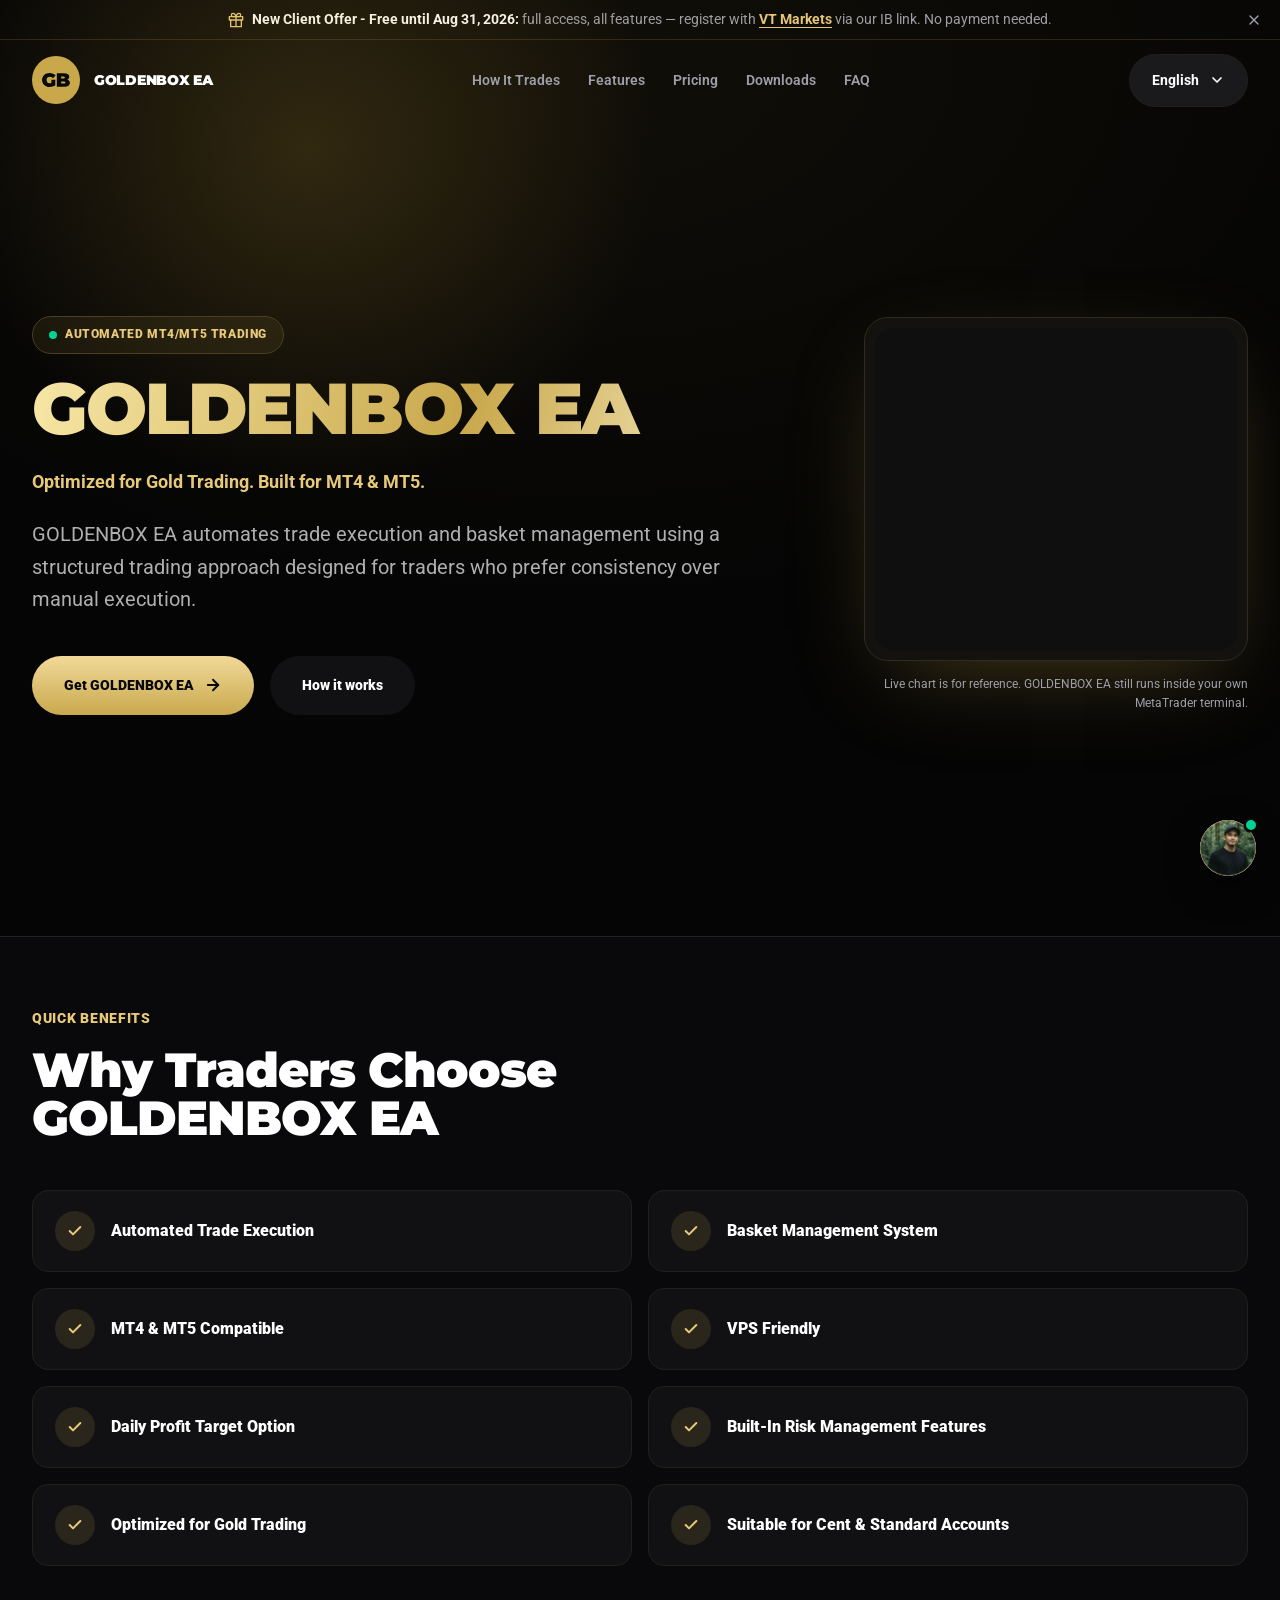
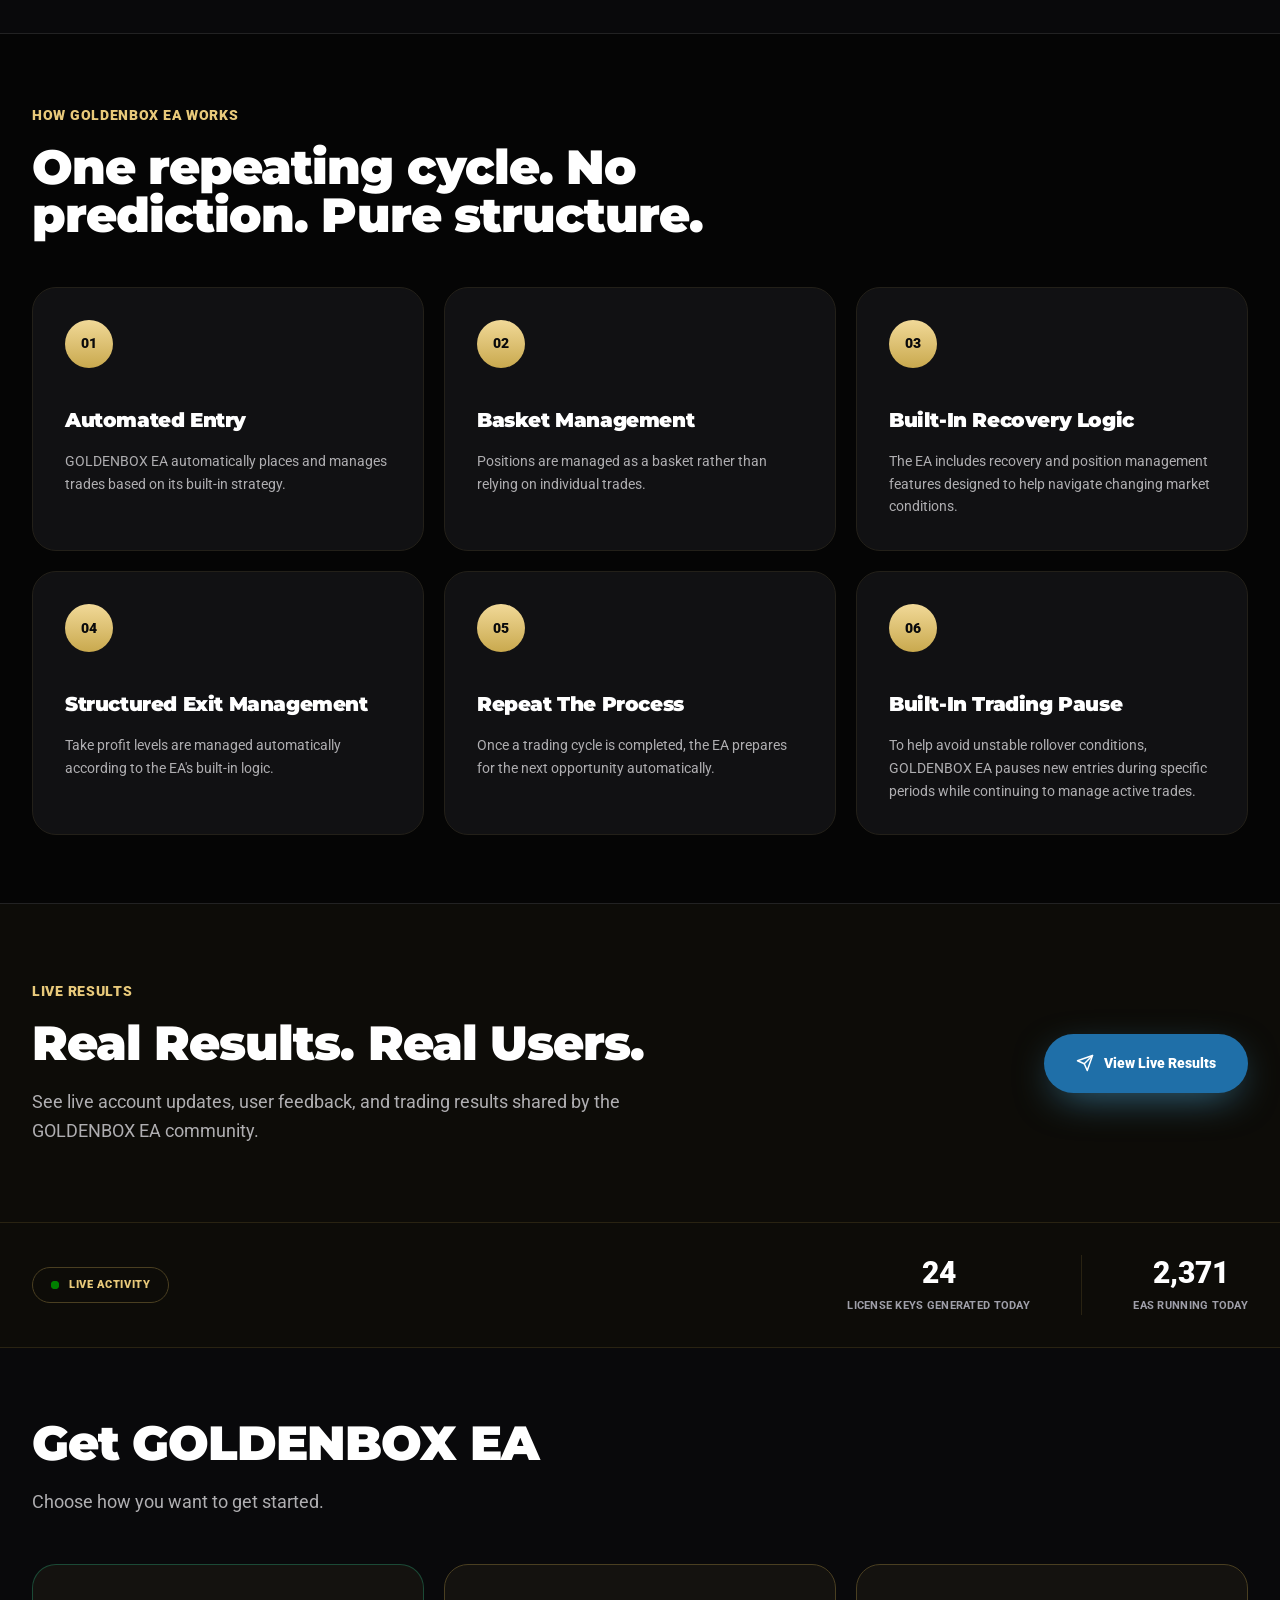
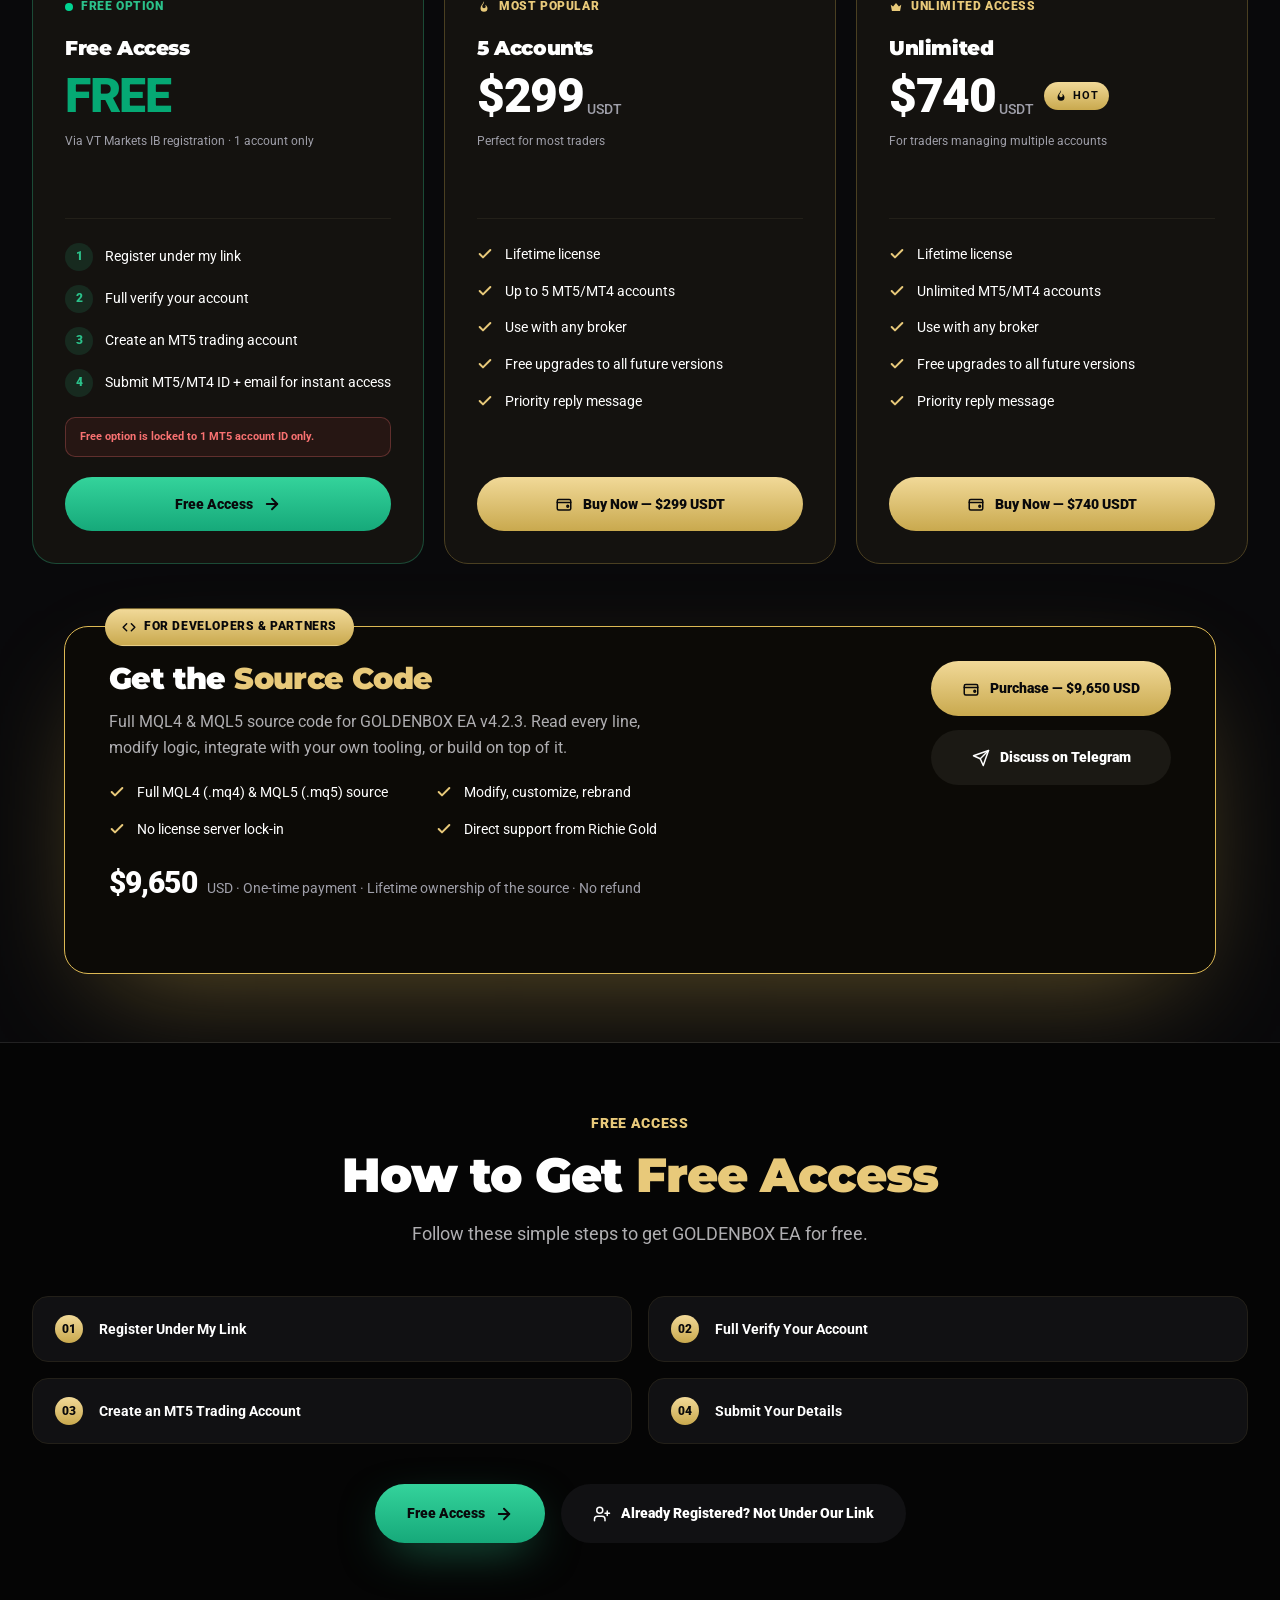
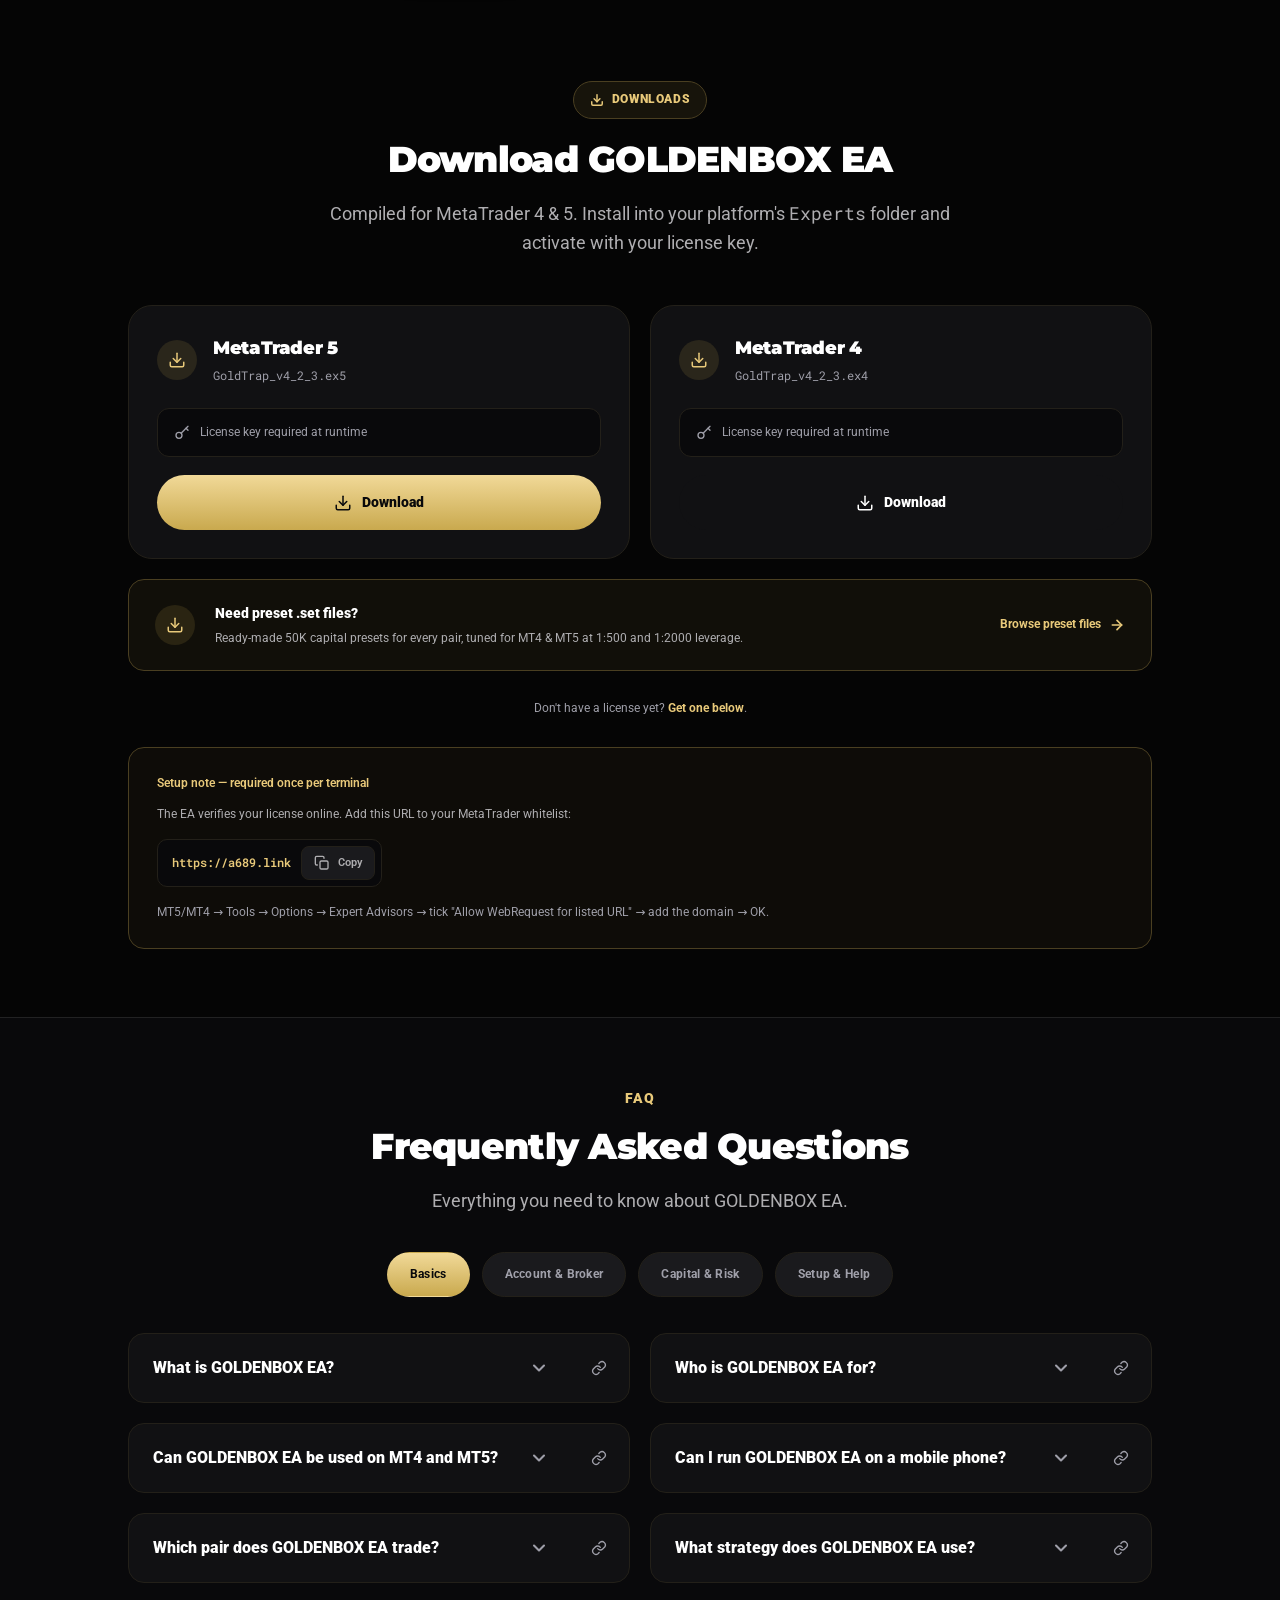
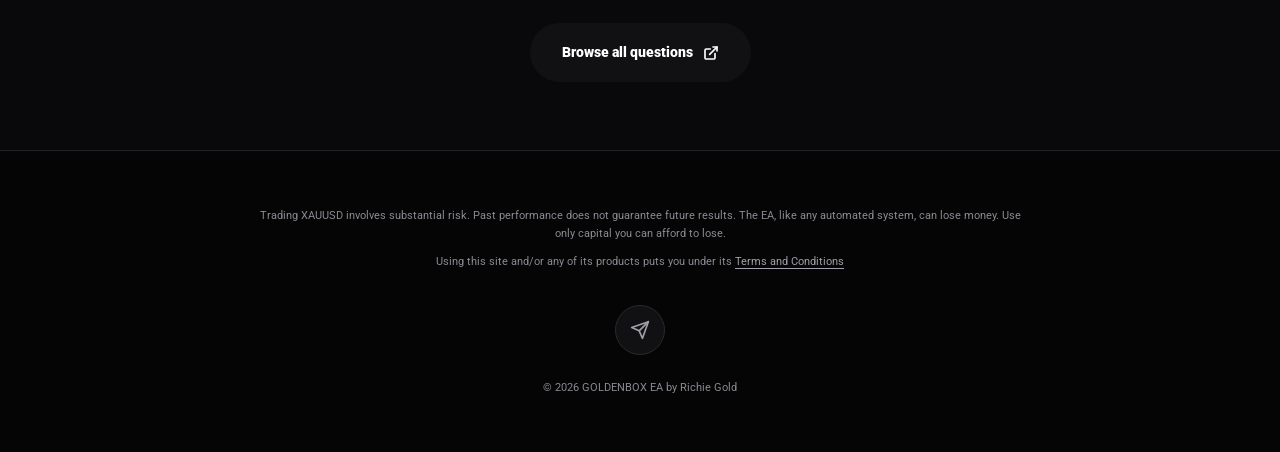
==== commit b985405b: "Match grad-blue, the announcement bar, brand size and hero geometry to the reference site's measured" ====
--- a/index.html
+++ b/index.html
@@ -60,14 +60,14 @@
         <div class="action-bar" id="announcement-bar" hidden>
             <div class="container action-bar__inner">
                 <span class="action-bar__icon" aria-hidden="true">
-                    <svg width="18" height="18" viewBox="0 0 24 24" fill="none" stroke="currentColor" stroke-width="2" stroke-linecap="round" stroke-linejoin="round"><polyline points="20 12 20 22 4 22 4 12"/><rect x="2" y="7" width="20" height="5"/><line x1="12" y1="22" x2="12" y2="7"/><path d="M12 7H7.5a2.5 2.5 0 0 1 0-5C11 2 12 7 12 7z"/><path d="M12 7h4.5a2.5 2.5 0 0 0 0-5C13 2 12 7 12 7z"/></svg>
+                    <svg width="16" height="16" viewBox="0 0 24 24" fill="none" stroke="currentColor" stroke-width="2" stroke-linecap="round" stroke-linejoin="round"><polyline points="20 12 20 22 4 22 4 12"/><rect x="2" y="7" width="20" height="5"/><line x1="12" y1="22" x2="12" y2="7"/><path d="M12 7H7.5a2.5 2.5 0 0 1 0-5C11 2 12 7 12 7z"/><path d="M12 7h4.5a2.5 2.5 0 0 0 0-5C13 2 12 7 12 7z"/></svg>
                 </span>
 
                 <a class="action-bar__link" id="announcement-link" href="#"></a>
 
                 <button type="button" class="action-bar__close" id="announcement-close"
                         aria-label="Dismiss announcement">
-                    <svg width="18" height="18" viewBox="0 0 24 24" fill="none" stroke="currentColor" stroke-width="2" stroke-linecap="round" stroke-linejoin="round" aria-hidden="true"><line x1="18" y1="6" x2="6" y2="18"/><line x1="6" y1="6" x2="18" y2="18"/></svg>
+                    <svg width="16" height="16" viewBox="0 0 24 24" fill="none" stroke="currentColor" stroke-width="2" stroke-linecap="round" stroke-linejoin="round" aria-hidden="true"><line x1="18" y1="6" x2="6" y2="18"/><line x1="6" y1="6" x2="18" y2="18"/></svg>
                 </button>
             </div>
         </div>
--- a/assets/styles/styles.css
+++ b/assets/styles/styles.css
@@ -103,7 +103,7 @@
     --grad-gold: linear-gradient(180deg, var(--gold-100) 0%, var(--gold-500) 100%);
     --grad-gold-text: linear-gradient(180deg, var(--gold-200) 0%, var(--gold-600) 100%);
     --grad-green: linear-gradient(180deg, #34D39B 0%, #16A97A 100%);
-    --grad-blue: linear-gradient(180deg, #6DC3F0 0%, #3A9FD8 100%);
+    --grad-blue: #1F6FA8;
 
     /*
      * --- Containers ---
@@ -134,7 +134,7 @@
      * height comes from this padding, never from a fixed height, so it
      * grows correctly when the announcement wraps to two or three lines.
      */
-    --action-bar-padding-block: 21px;
+    --action-bar-padding-block: 10px;   /* measured on the reference bar */
 
     /*
      * How much fixed/sticky chrome sits at the top of the viewport. Written
@@ -998,13 +998,21 @@
  * Symmetric padding, single source. See --action-bar-padding-block.
  * min-height is deliberately `auto`: a min-height would centre the text in
  * a fixed box and mask a broken padding value instead of exposing it.
+ *
+ * Measured against the reference bar at 1440 / 768 / 390. There the row is
+ * a centred flex line, max-width 1280 INCLUDING its own 40px side padding,
+ * 10px top and bottom, 8px between the icon and the text. Height is not
+ * set: it falls out of the line box, which is why the bar grows from 40.3px
+ * to 59.5px to 70.5px as the sentence wraps to two and three lines.
  */
 .action-bar__inner {
     display: flex;
     align-items: center;
     justify-content: center;
-    gap: 10px;
+    gap: 8px;
     min-height: auto;
+    /* 1280 total, not 1280 + gutters: the reference caps the padding box. */
+    max-width: var(--container-wide);
     padding: var(--action-bar-padding-block) 40px;
     text-align: center;
 }
@@ -1017,7 +1025,9 @@
 /* Default gray, white on hover (CLAUDE.md §5.1). */
 .action-bar__link {
     color: var(--text-dim);
+    /* 14px / 19.25px on the reference, i.e. a 1.375 ratio. */
     font-size: var(--fs-sm);
+    line-height: 1.375;
 }
 
 .action-bar__link:hover,
@@ -1037,19 +1047,39 @@
     text-underline-offset: 3px;
 }
 
+/*
+ * 28 x 28 at 12px from the right edge, vertically centred — the reference's
+ * own numbers. The ::before below keeps the tappable area at 44px so the
+ * smaller visual circle does not shrink the touch target.
+ */
 .action-bar__close {
     position: absolute;
     top: 50%;
-    right: clamp(16px, 2vw, 40px);
+    right: 12px;
     transform: translateY(-50%);
     display: inline-flex;
     align-items: center;
     justify-content: center;
-    width: 32px;
-    height: 32px;
+    width: 28px;
+    height: 28px;
+    padding: 6px;
     border-radius: 50%;
     color: var(--text-dim);
     transition: color var(--transition), background var(--transition);
+}
+
+/*
+ * Invisible 44px hit area centred on the 28px circle. Pointer events only;
+ * it paints nothing and cannot affect layout.
+ */
+.action-bar__close::before {
+    content: "";
+    position: absolute;
+    top: 50%;
+    left: 50%;
+    width: 44px;
+    height: 44px;
+    transform: translate(-50%, -50%);
 }
 
 .action-bar__close:hover,
@@ -1090,9 +1120,17 @@
     height: 48px;
 }
 
+/*
+ * Measured on the reference brand lockup at 1440, 768 and 390: 14px,
+ * line-height 17.5px, weight 900, letter-spacing -0.28px, and constant at
+ * every width. 0.875rem is that 14px; --ls-heading is -0.02em, which lands
+ * on -0.28px by itself. The earlier 0.6rem rendered at 9.6px, well under
+ * the reference.
+ */
 .brand__name {
     font-family: var(--font-display);
-    font-size: 0.6rem;
+    font-size: 0.875rem;
+    line-height: 1.25;
     font-weight: 900;
     letter-spacing: var(--ls-heading);
     text-transform: uppercase;
@@ -1371,9 +1409,33 @@
         radial-gradient(78% 66% at 45% 6%, rgba(180, 145, 50, 0.065) 0%, rgba(0, 0, 0, 0) 88%);
 }
 
+/*
+ * HERO CONTAINER GEOMETRY, measured on the reference.
+ *
+ * Every other section caps its CONTENT box at 1280 and adds the gutter
+ * outside it, which puts section content 80px from a 1440 viewport edge —
+ * the reference does the same, and .container already matches it.
+ *
+ * The hero is the one exception on the reference: its max-width of 1280
+ * includes the 32px side padding, so the copy starts 112px from the edge
+ * rather than 80px. Overriding .container's cap here reproduces that
+ * without touching any other section.
+ *
+ *   1440 viewport -> content at x=112, 112px clear on the right
+ *    768 viewport -> content at x=32   (cap inactive; gutter binds)
+ *    390 viewport -> content at x=20   (mobile gutter, as the reference)
+ *
+ * min-height is the reference's own calc(100dvh - 84px). With the existing
+ * align-items: center it is what opens the tall gap between the header and
+ * the eyebrow on a desktop viewport, and it goes inactive on tablet and
+ * phone where the stacked content is already taller — the same responsive
+ * behaviour the reference shows, from one property and no new breakpoint.
+ */
 .hero__inner {
     position: relative;
     z-index: 1;
+    max-width: var(--container-wide);
+    min-height: calc(100dvh - 84px);
     display: grid;
     /*
      * Left copy is fluid; the chart column holds the mockup's panel scaled
@@ -3086,7 +3148,6 @@
     }
 
     .brand__name {
-        font-size: 0.6rem;
         white-space: nowrap;
         overflow: hidden;
         text-overflow: ellipsis;
@@ -3511,24 +3572,14 @@
      * Narrow screens tighten the padding but keep it symmetric, and keep
      * it on the same custom property so the two sides cannot drift.
      */
-    .action-bar {
-        --action-bar-padding-block: 12px;
-    }
-
-    .action-bar__inner {
-        padding: var(--action-bar-padding-block) 44px;
-    }
-
+    /*
+     * The reference keeps the bar's padding at 10px / 40px on phones and
+     * changes only the type: 14px drops to 12px below 640px, the same
+     * breakpoint used here. Line-height stays at 1.375 (12 -> 16.5px), so
+     * a three-line bar measures 70.5px exactly as the reference does.
+     */
     .action-bar__link {
-        font-size: 0.8125rem;
-        line-height: 1.5;
-    }
-
-    /* A 44px touch target on phones; the visual circle stays 32px. */
-    .action-bar__close {
-        right: 8px;
-        min-width: 44px;
-        min-height: 44px;
+        font-size: var(--fs-xs);
     }
 
     /* ---- Live chat ------------------------------------------------------
@@ -3602,10 +3653,6 @@
     .brand__mark {
         width: 36px;
         height: 36px;
-    }
-
-    .brand__name {
-        font-size: 0.6rem;
     }
 
     .lang-select__toggle {
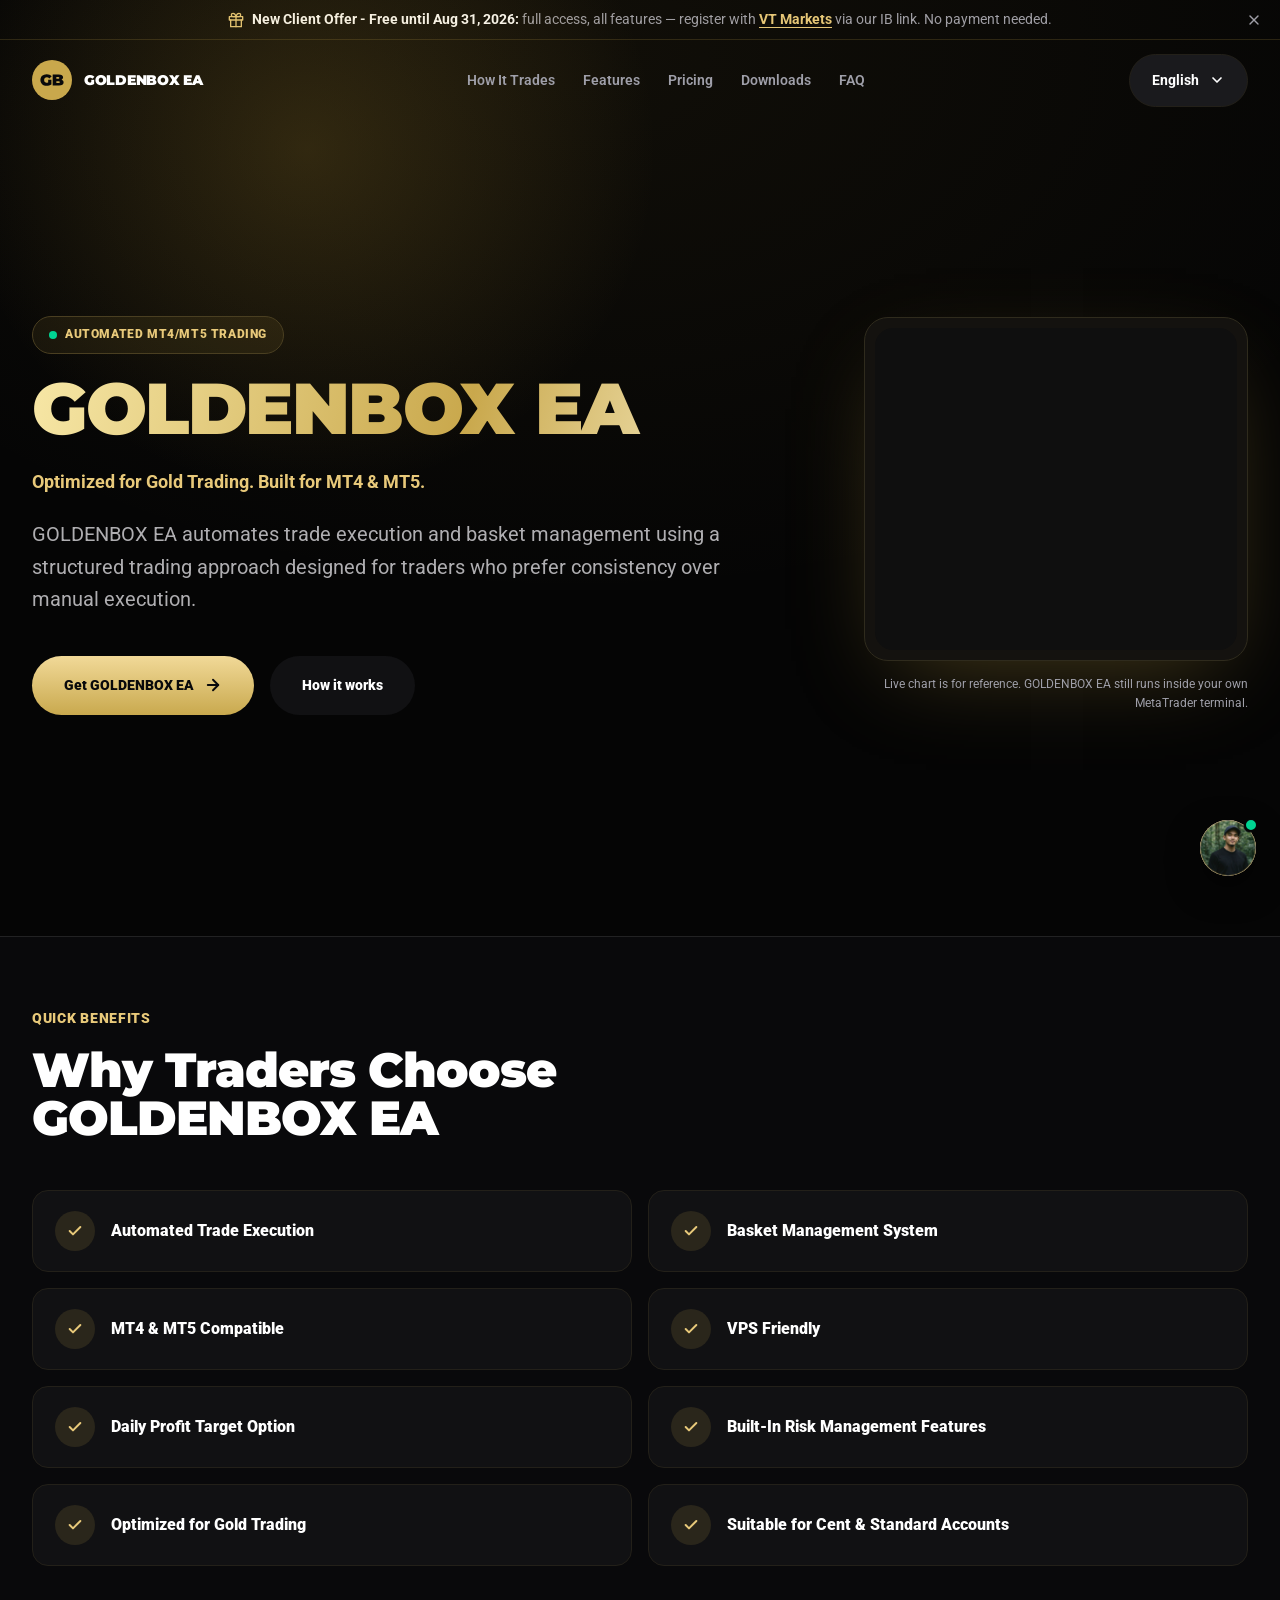
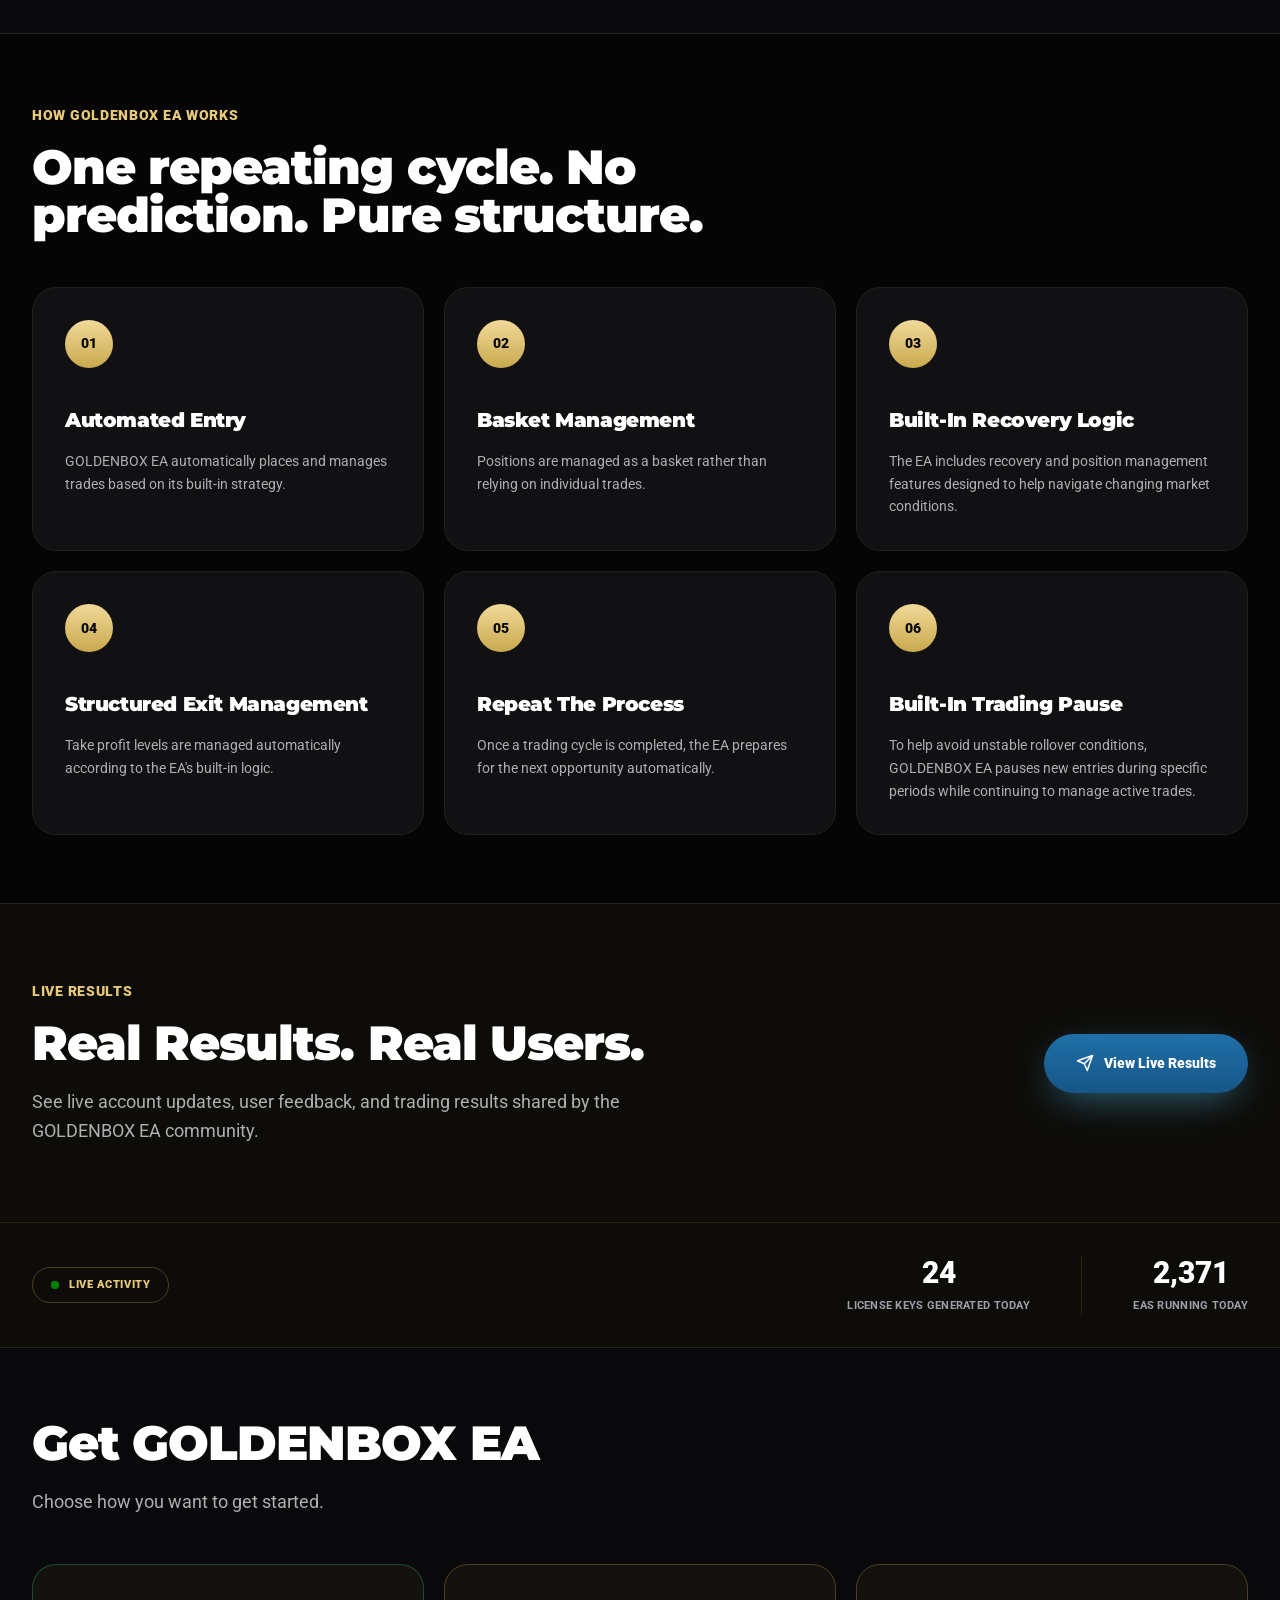
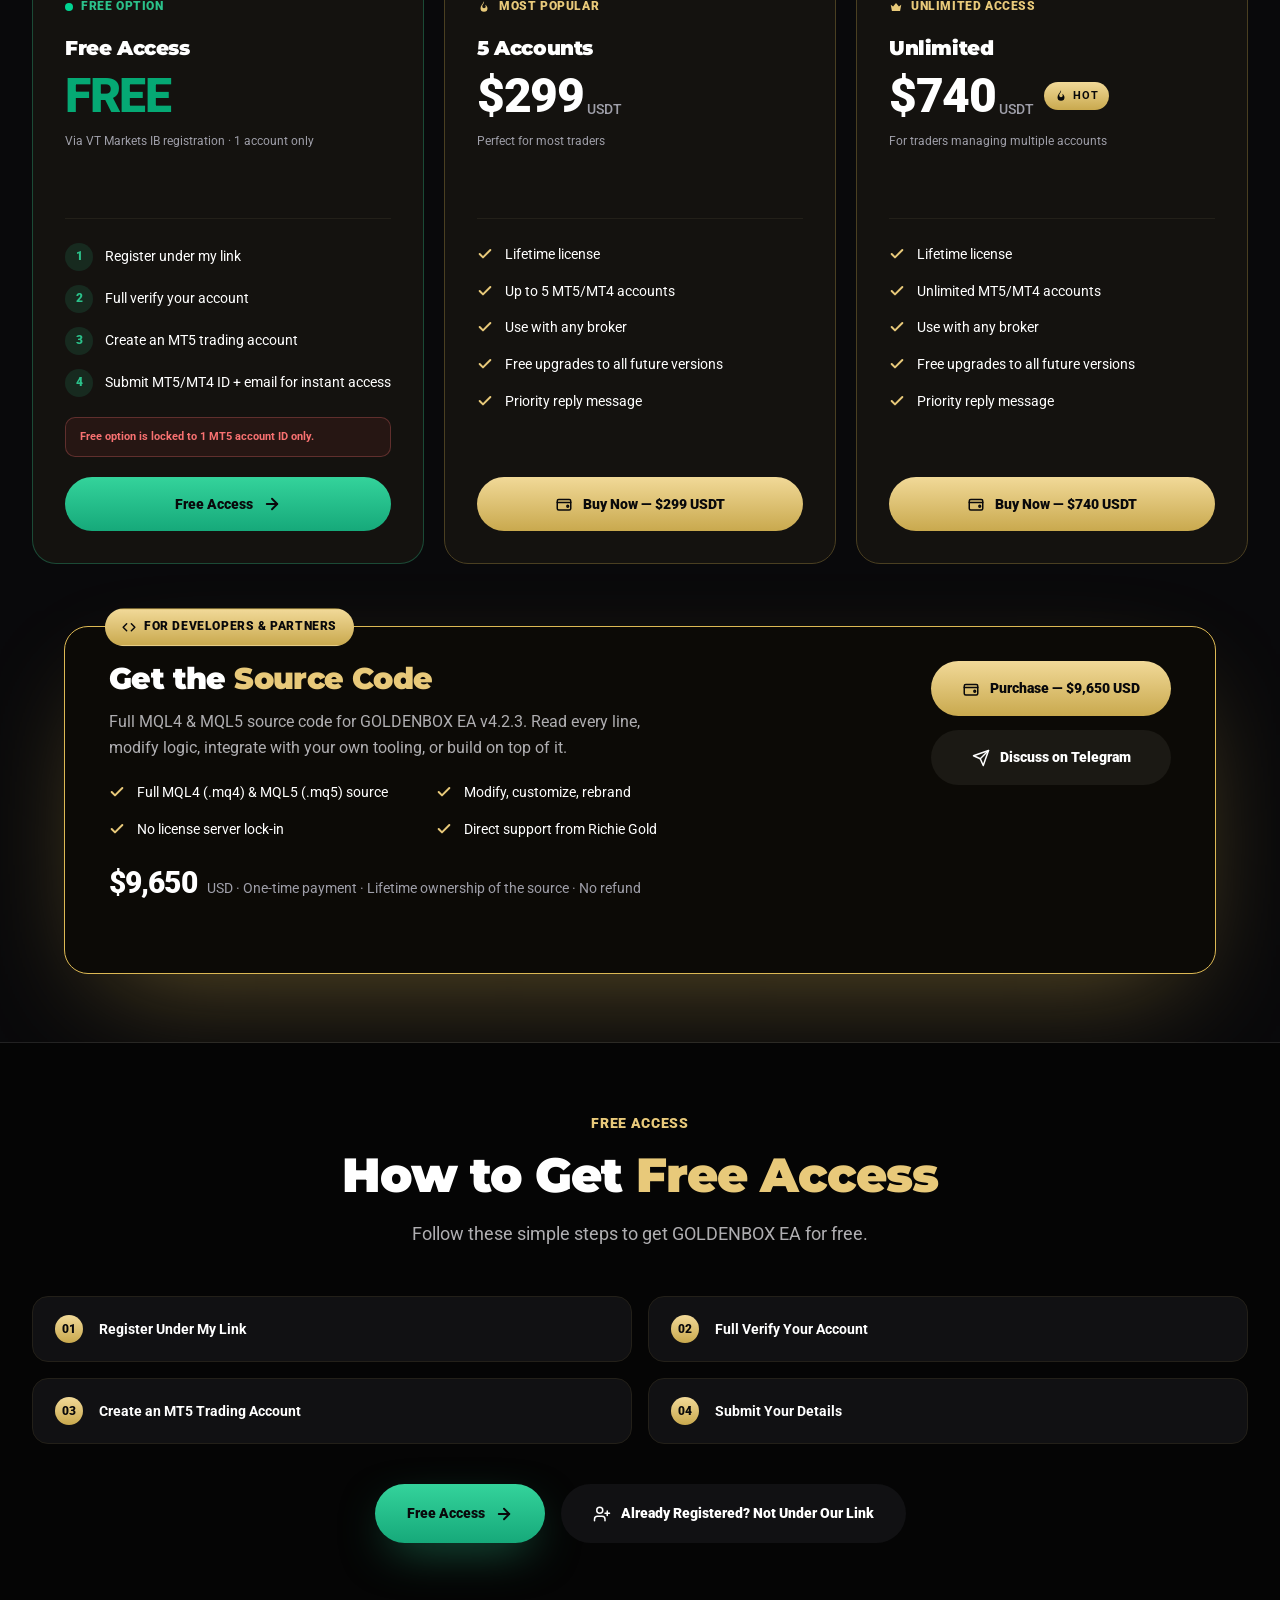
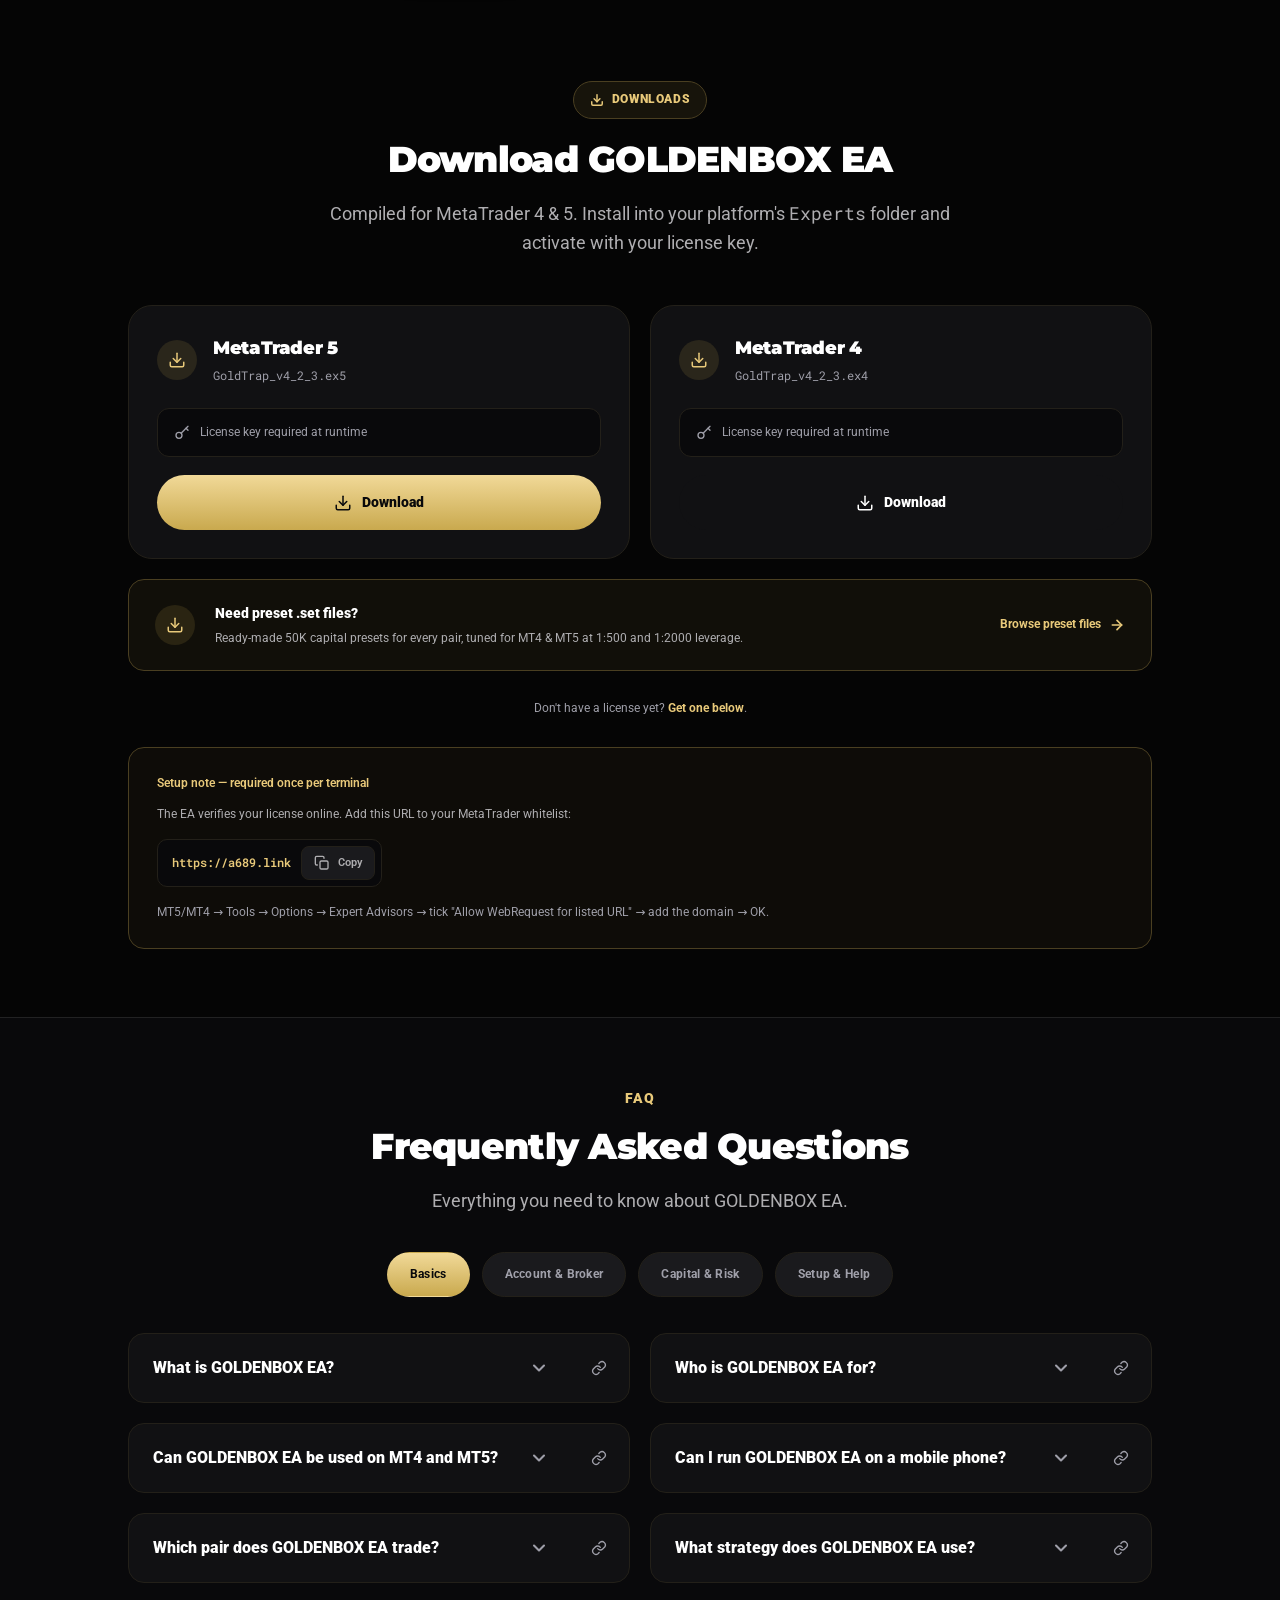
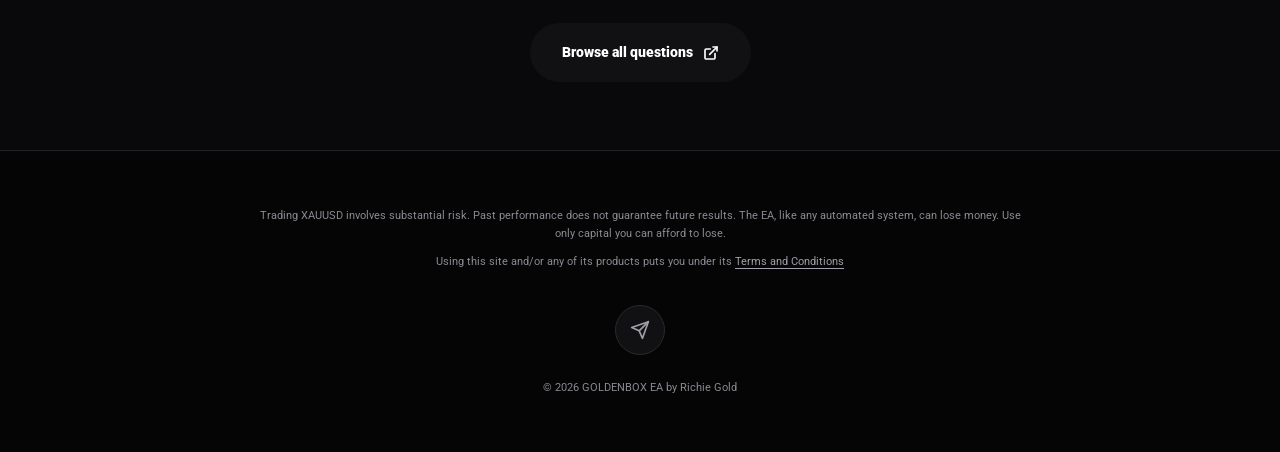
==== commit 1b8db8bc: "Align the header brand to the hero ruler, size the brand mark from the reference, and darken grad-bl" ====
--- a/index.html
+++ b/index.html
@@ -81,7 +81,7 @@
 
                 <a class="brand" href="index.html">
                     <img class="brand__mark" src="assets/images/logo-gb.svg"
-                         alt="" width="48" height="48">
+                         alt="" width="40" height="40">
                     <span class="brand__name" data-site-name>GOLDENBOX EA</span>
                 </a>
 
--- a/assets/styles/styles.css
+++ b/assets/styles/styles.css
@@ -103,7 +103,7 @@
     --grad-gold: linear-gradient(180deg, var(--gold-100) 0%, var(--gold-500) 100%);
     --grad-gold-text: linear-gradient(180deg, var(--gold-200) 0%, var(--gold-600) 100%);
     --grad-green: linear-gradient(180deg, #34D39B 0%, #16A97A 100%);
-    --grad-blue: #1F6FA8;
+    --grad-blue: linear-gradient(180deg, #1F6FA8 0%, #175687 100%);
 
     /*
      * --- Containers ---
@@ -1101,23 +1101,46 @@
  * so the nav, the hero copy and every section heading below share one left
  * edge. Header height is the reference site's 80px.
  */
+/*
+ * The header rides the SAME horizontal ruler as the hero.
+ *
+ * Measured on the reference at 1440: its header and its hero grid are both
+ * max-w-7xl, i.e. a 1280px cap that INCLUDES the 32px side padding, so the
+ * brand and the hero copy both start at x=112 and the header's right edge
+ * clears the viewport by the same 80px as the hero grid.
+ *
+ * Ours inherited .container's 1280 + gutters (1344) cap on the header while
+ * the hero was moved to the 1280 cap last pass, which left the brand 32px
+ * to the LEFT of the hero copy. Capping the header the same way puts the
+ * two back on one ruler. The nav and the language control travel with the
+ * header, exactly as they do on the reference; nothing moves independently.
+ */
 .site-header__inner {
     display: flex;
     align-items: center;
     gap: 32px;
+    max-width: var(--container-wide);
     min-height: var(--header-height);
 }
 
+/*
+ * Brand lockup, measured on the reference header at 1440 / 768 / 390:
+ *   mark            40 x 40 at every one of the three widths
+ *   mark -> name    12px at 1440 and 768, 8px at 390
+ * The name's own metrics already match (14px / 17.5px / 900 / -0.28px);
+ * only the combined width differs, because "GOLDENBOX EA" is a longer
+ * string than "GOLDTRAP EA".
+ */
 .brand {
     display: inline-flex;
     align-items: center;
-    gap: 14px;
+    gap: 12px;
     flex-shrink: 0;
 }
 
 .brand__mark {
-    width: 48px;
-    height: 48px;
+    width: 40px;
+    height: 40px;
 }
 
 /*
@@ -3139,12 +3162,7 @@
 
     .brand {
         min-width: 0;              /* allows the wordmark to shrink */
-        gap: 10px;
-    }
-
-    .brand__mark {
-        width: 40px;
-        height: 40px;
+        gap: 8px;                  /* the reference's phone gap */
     }
 
     .brand__name {
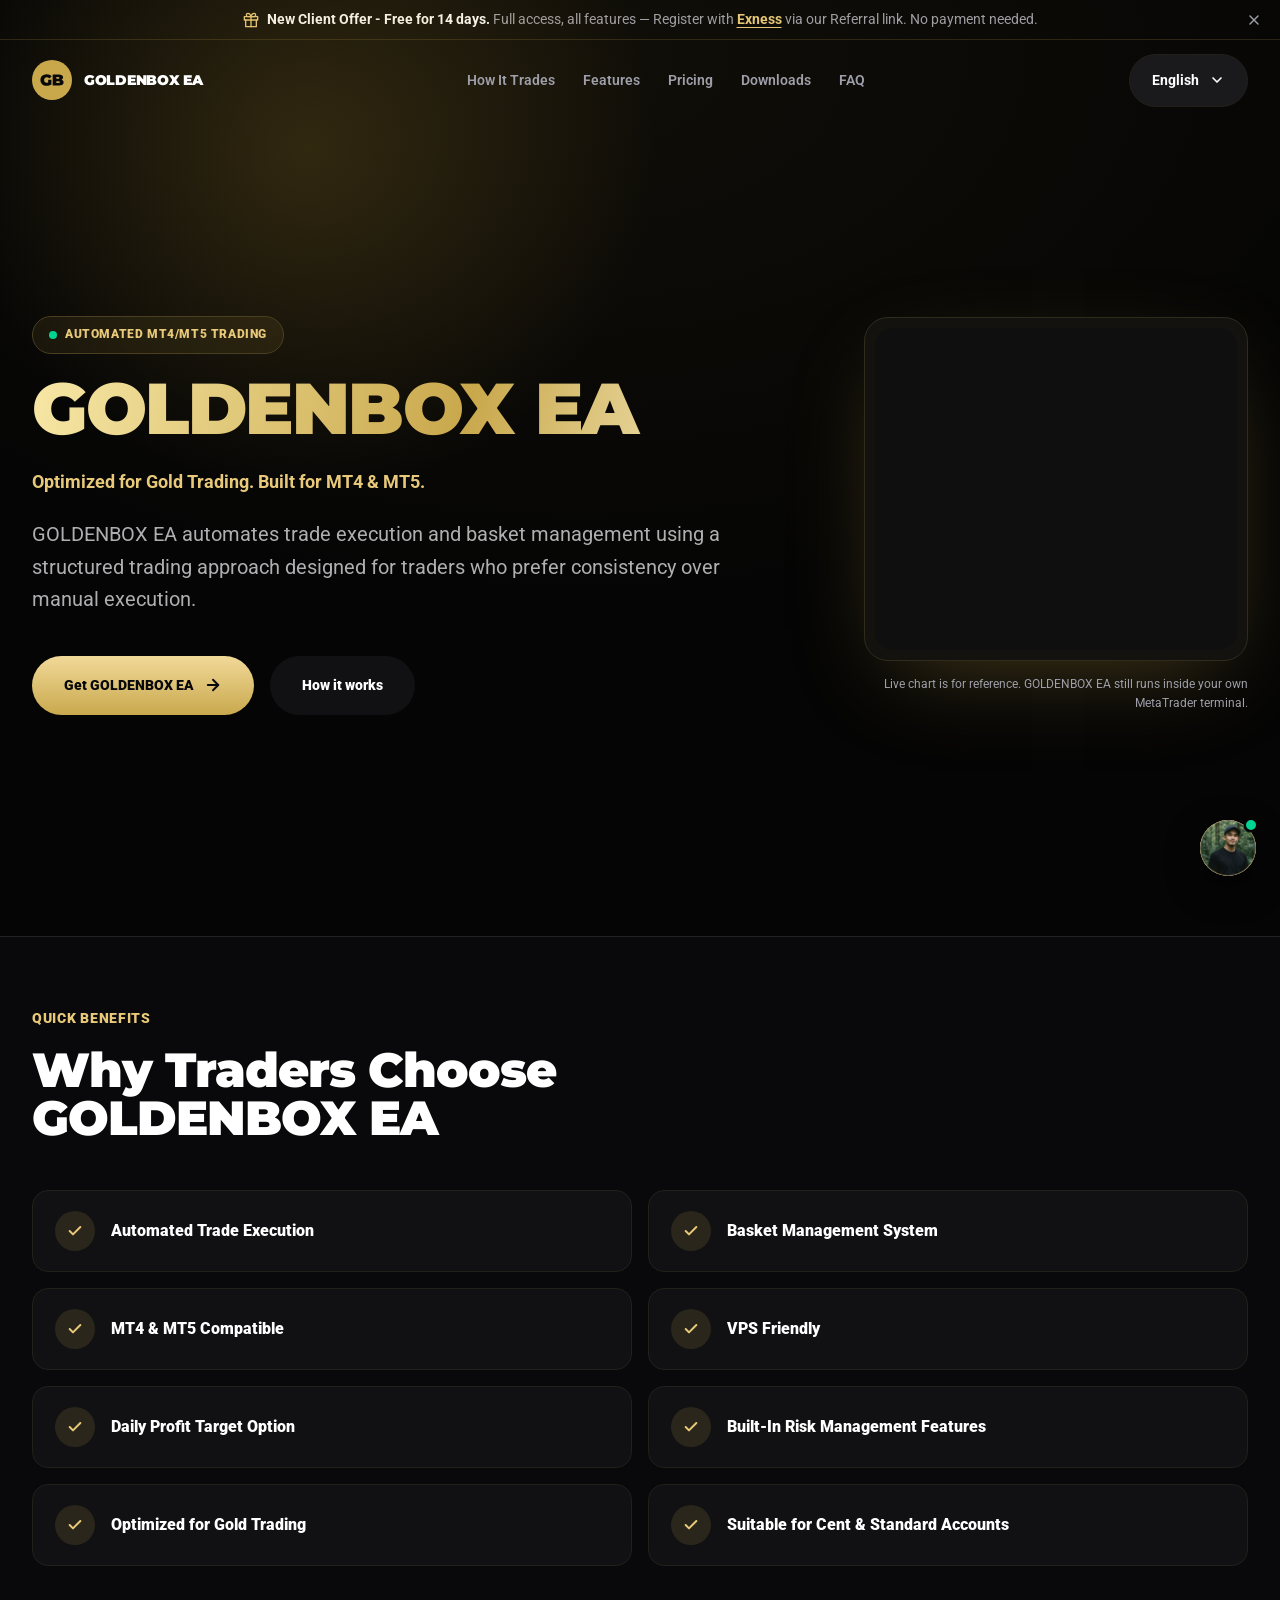
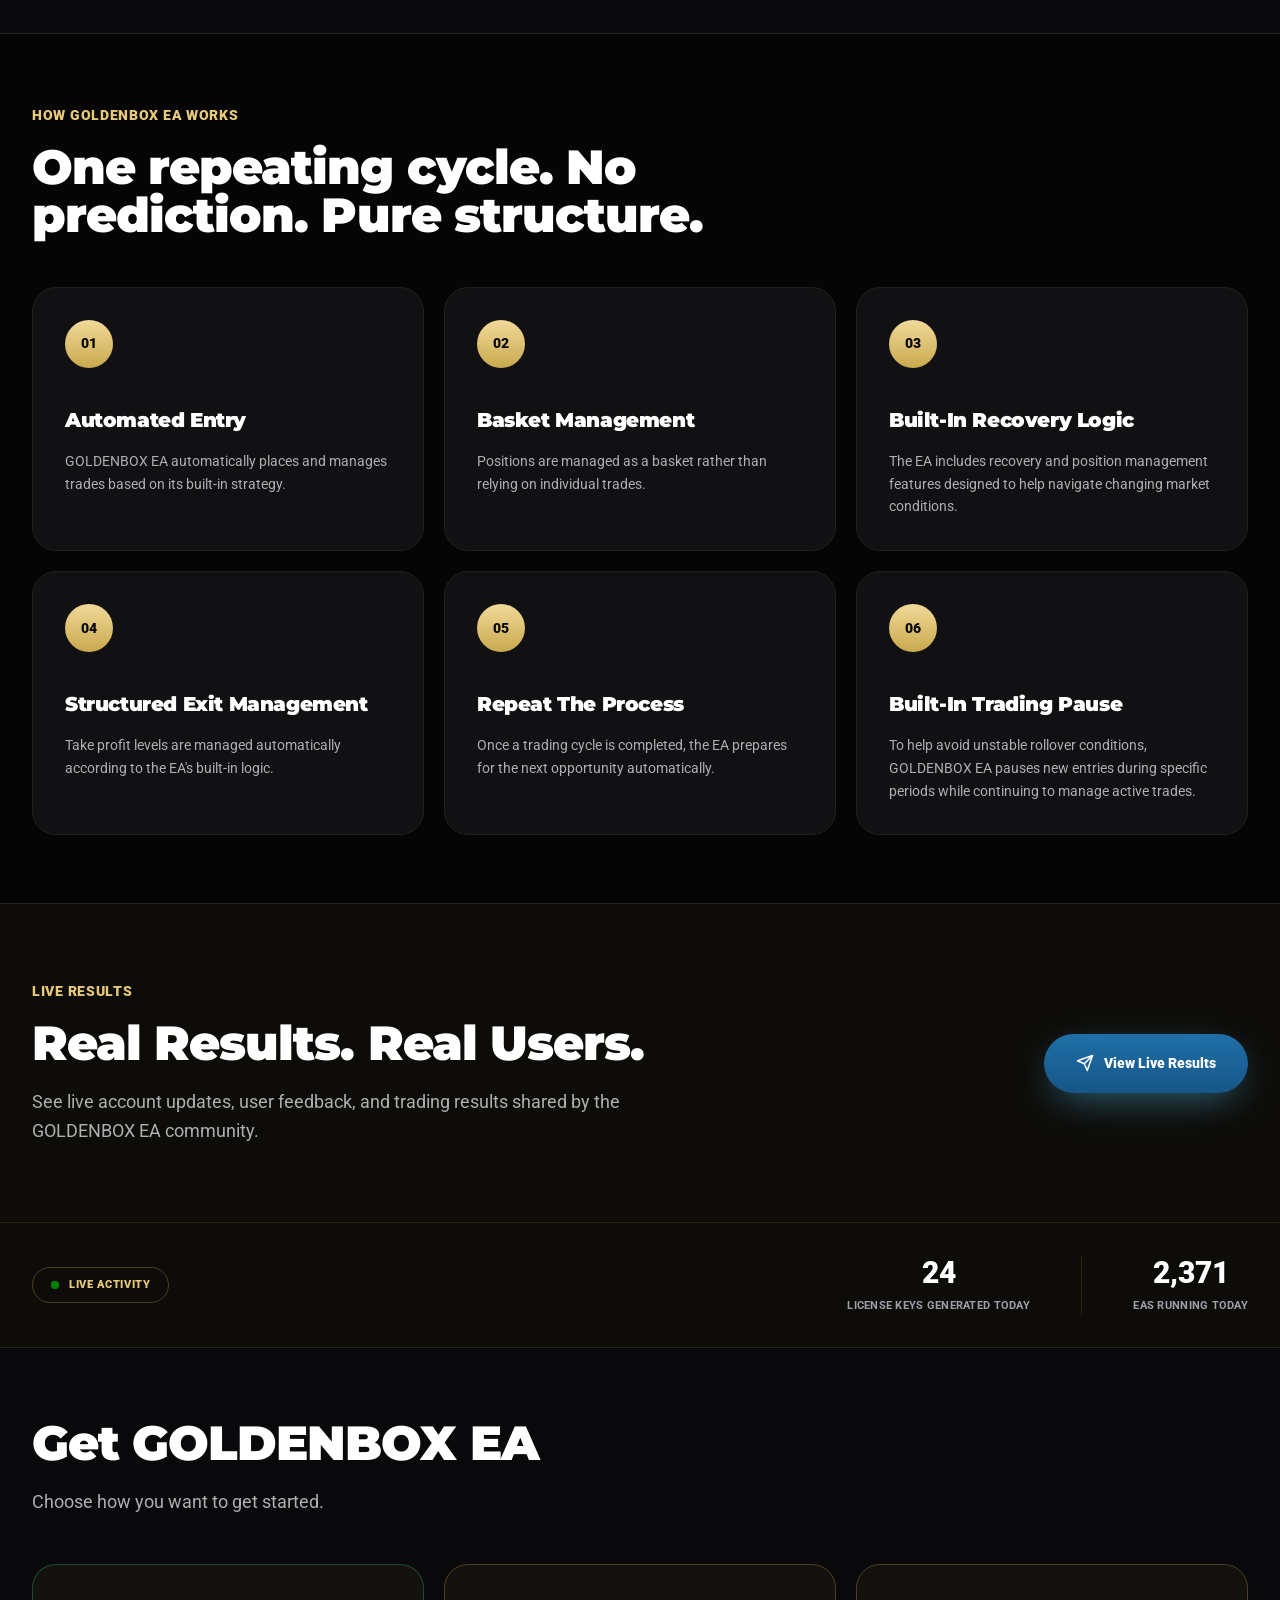
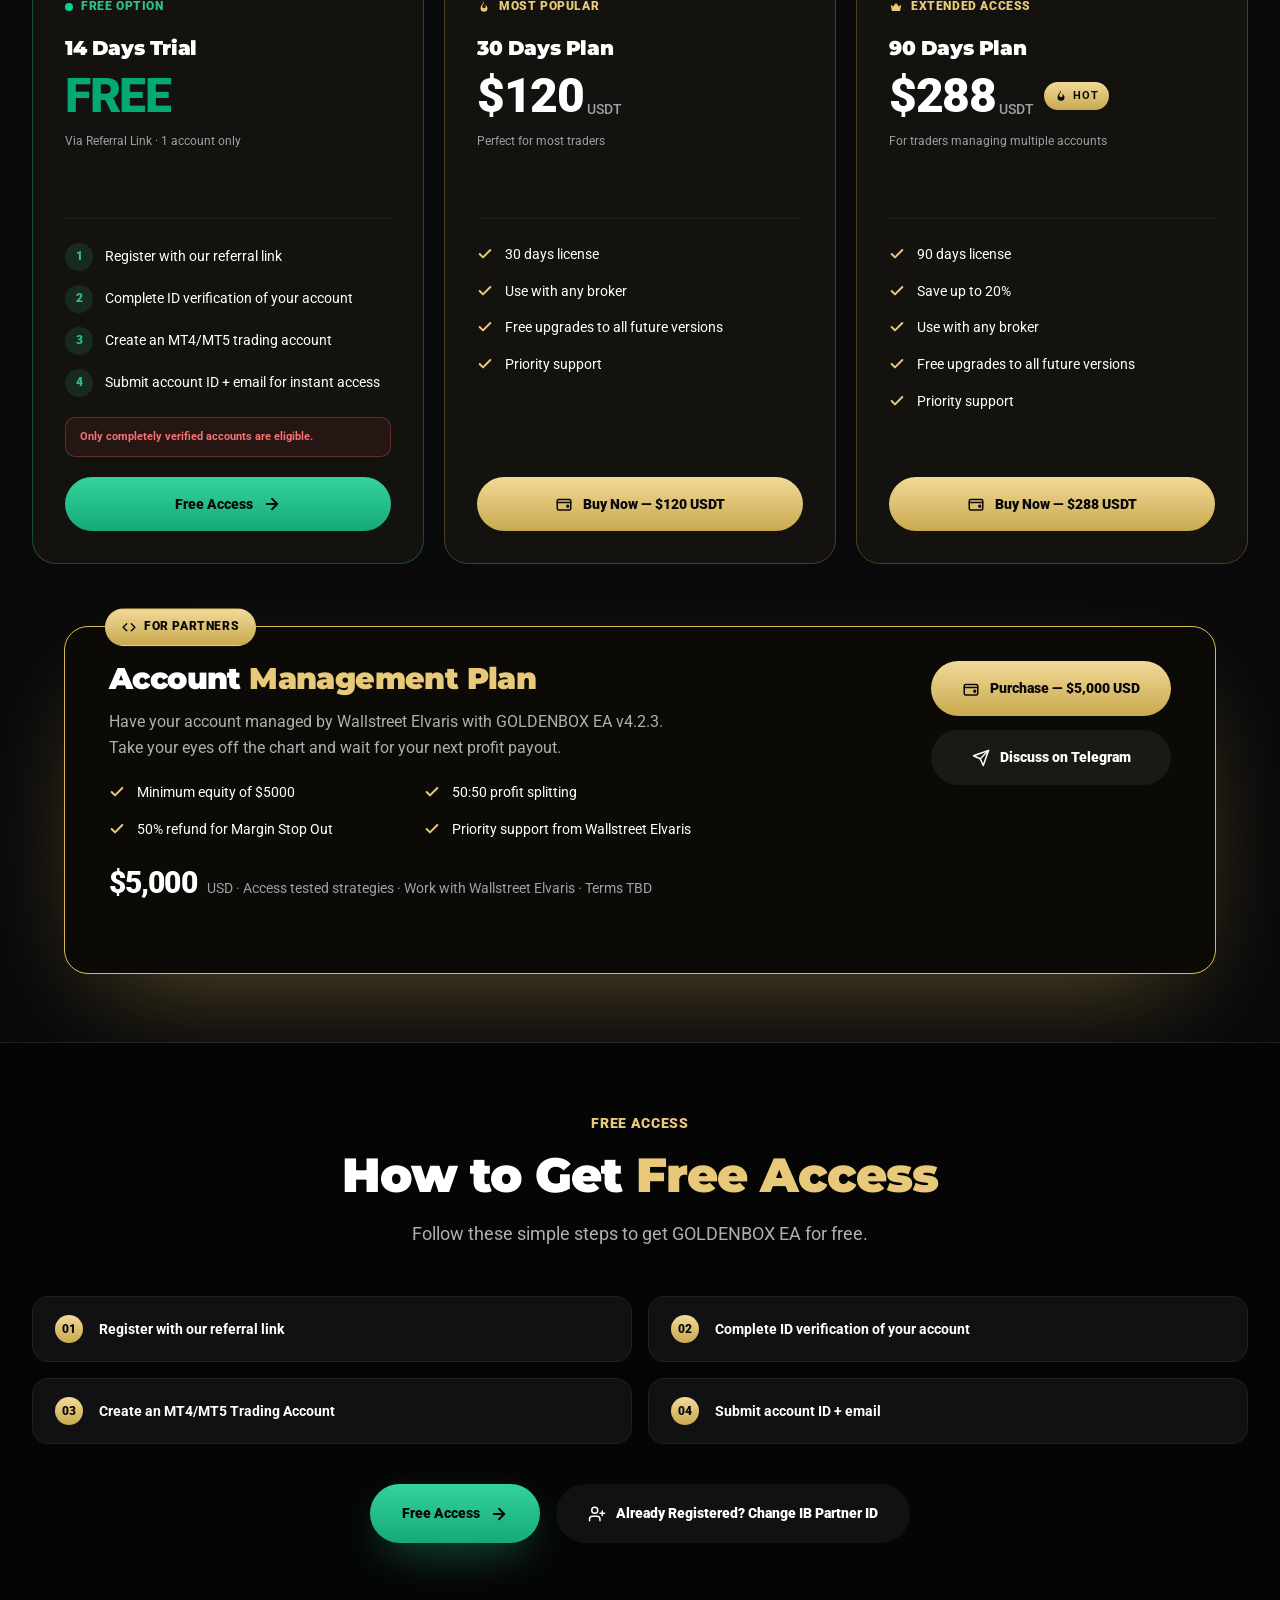
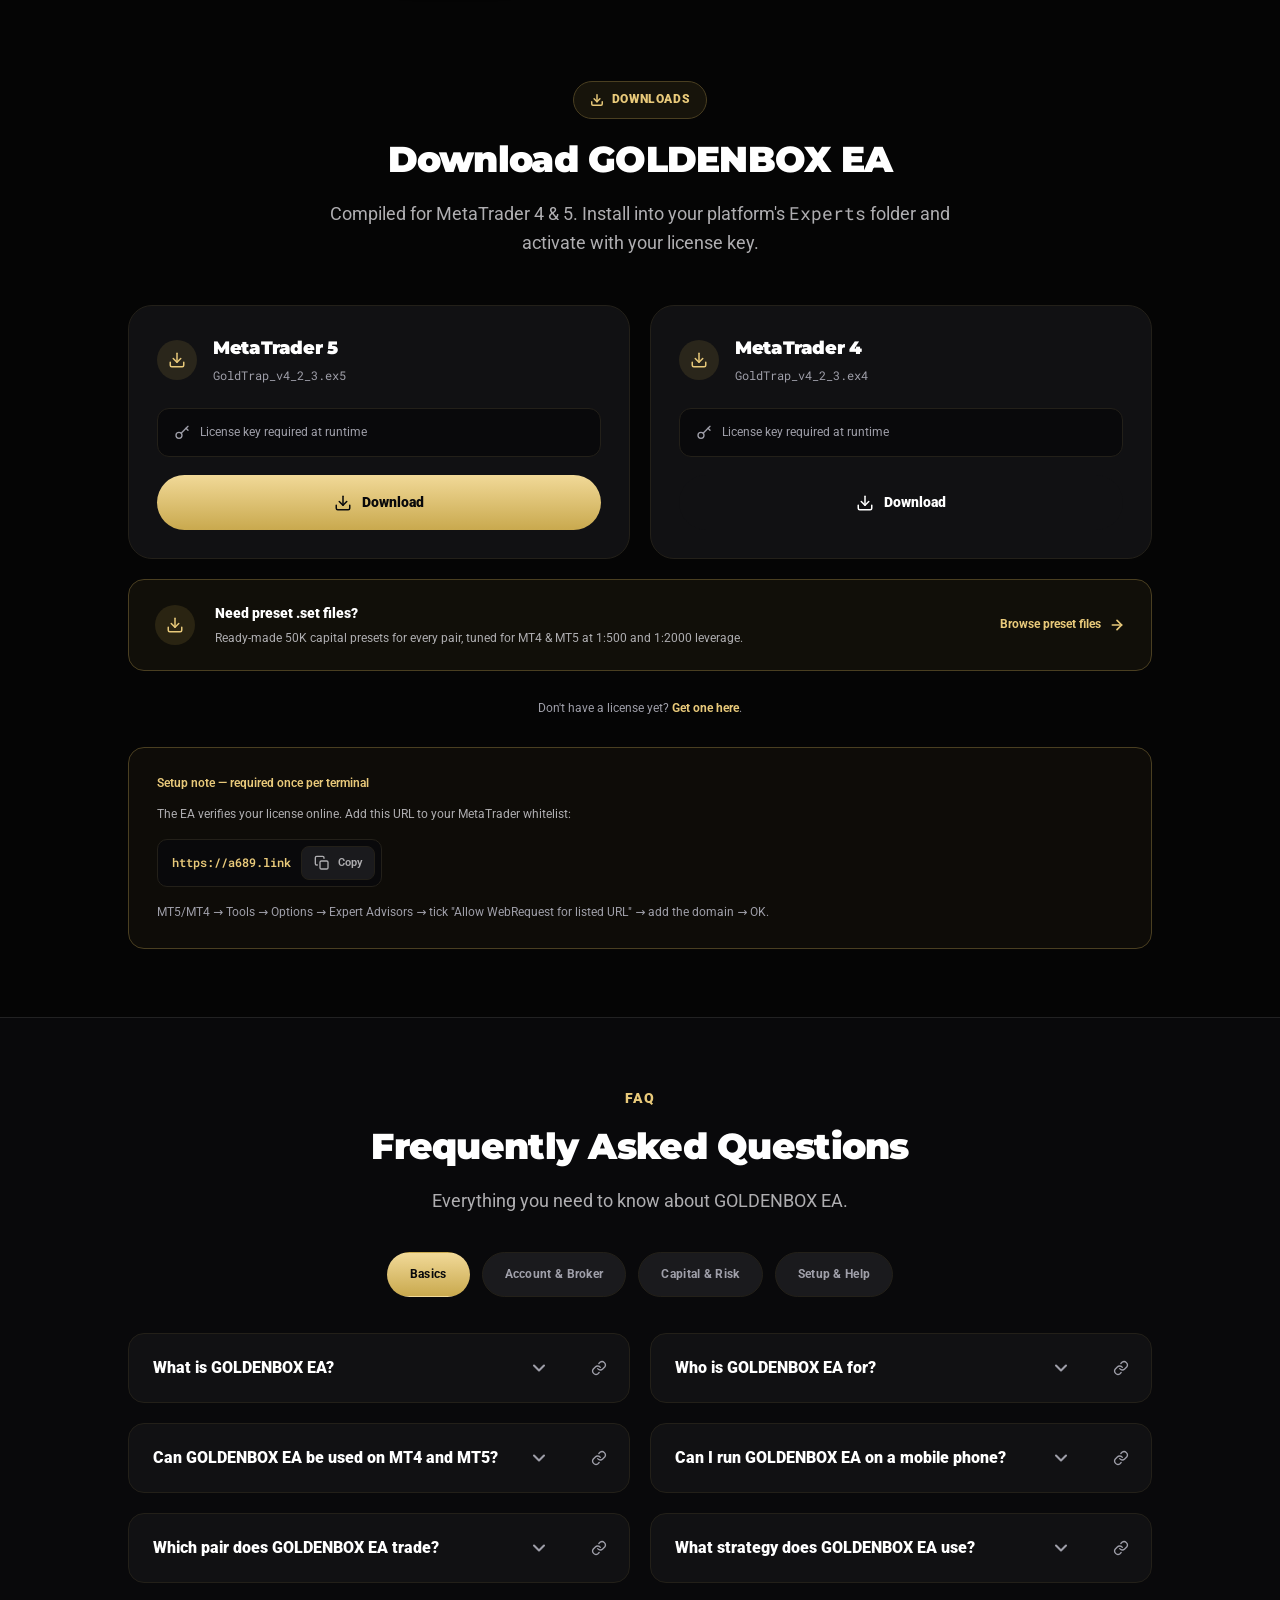
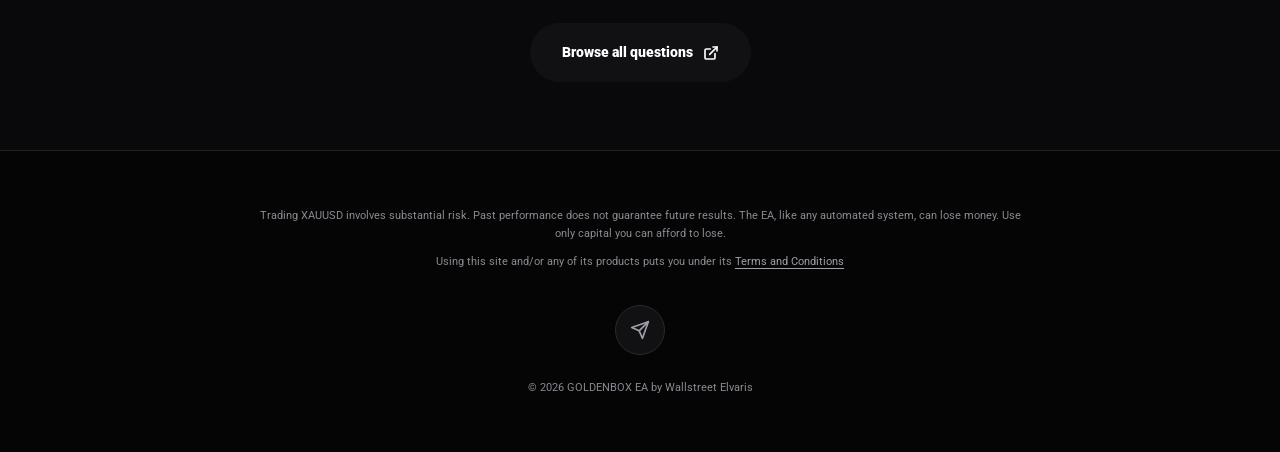
==== commit b28fa033: "Abstract the remaining homepage copy, and make the referral URL reach the page Applied on top of the" ====
--- a/index.html
+++ b/index.html
@@ -379,10 +379,10 @@
                      ================================================== -->
                 <section class="section section--zinc" id="pricing" aria-labelledby="pricing-title">
                     <div class="container section__inner">
-                        <h2 class="section-heading scroll-reveal" id="pricing-title">
-                            Get <span data-site-name>GOLDENBOX EA</span>
-                        </h2>
-                        <p class="section-lead scroll-reveal">Choose how you want to get started.</p>
+                        <h2 class="section-heading scroll-reveal" id="pricing-title"
+                            data-content="pricing.heading"></h2>
+                        <p class="section-lead scroll-reveal"
+                           data-content="pricing.lead"></p>
 
                         <!-- Cards are generated from `pricingPlans` in main.js (§9.2) -->
                         <div class="pricing__grid" id="pricing-grid"></div>
@@ -392,22 +392,19 @@
                             <div class="source-code__card scroll-reveal">
                                 <p class="eyebrow-pill eyebrow-pill--solid source-code__tag">
                                     <svg width="14" height="14" viewBox="0 0 24 24" fill="none" stroke="currentColor" stroke-width="2.5" stroke-linecap="round" stroke-linejoin="round" aria-hidden="true"><polyline points="16 18 22 12 16 6"/><polyline points="8 6 2 12 8 18"/></svg>
-                                    For Developers &amp; Partners
+                                    <span data-content="sourceCode.tag"></span>
                                 </p>
 
                                 <div class="source-code__layout">
                                     <div class="source-code__copy">
                                         <h2 class="source-code__title" id="source-code-heading">
-                                            Get the <span class="accent">Source Code</span>
+                                            <span data-content="sourceCode.headingLead"></span>
+                                            <span class="accent"
+                                                  data-content="sourceCode.headingAccent"></span>
                                         </h2>
 
-                                        <p class="source-code__text">
-                                            Full MQL4 &amp; MQL5 source code for
-                                            <span data-site-name></span>
-                                            <span data-ea-version></span>.
-                                            Read every line, modify logic, integrate with your
-                                            own tooling, or build on top of it.
-                                        </p>
+                                        <p class="source-code__text"
+                                           data-content-html="sourceCode.text"></p>
 
                                         <ul class="feature-list feature-list--2col">
                                             <li>
@@ -483,12 +480,12 @@
                            data-content="freeAccess.eyebrow"></p>
                         <h2 class="section-heading section-heading--center scroll-reveal"
                             id="free-access-title">
-                            How to Get <span class="accent">Free Access</span>
+                            <span data-content="freeAccess.headingLead"></span>
+                            <span class="accent"
+                                  data-content="freeAccess.headingAccent"></span>
                         </h2>
-                        <p class="section-lead section-lead--center scroll-reveal">
-                            Follow these simple steps to get
-                            <span data-site-name>GOLDENBOX EA</span> for free.
-                        </p>
+                        <p class="section-lead section-lead--center scroll-reveal"
+                           data-content="freeAccess.lead"></p>
 
                         <div class="free-access__grid">
                             <div class="card free-access__step scroll-reveal">
@@ -510,15 +507,15 @@
                         </div>
 
                         <div class="free-access__actions scroll-reveal">
-                            <a class="btn btn--green btn--lg btn--glow-green" data-whitelist-link
+                            <a class="btn btn--green btn--lg btn--glow-green" data-referral-link
                                href="#" target="_blank" rel="noopener noreferrer">
-                                Free Access
+                                <span data-content="freeAccess.primaryCtaLabel"></span>
                                 <svg width="18" height="18" viewBox="0 0 24 24" fill="none" stroke="currentColor" stroke-width="2.5" stroke-linecap="round" stroke-linejoin="round" aria-hidden="true"><line x1="5" y1="12" x2="19" y2="12"/><polyline points="12 5 19 12 12 19"/></svg>
                             </a>
                             <a class="btn btn--dark btn--lg" data-telegram="personal"
                                href="#" target="_blank" rel="noopener noreferrer">
                                 <svg width="18" height="18" viewBox="0 0 24 24" fill="none" stroke="currentColor" stroke-width="2" stroke-linecap="round" stroke-linejoin="round" aria-hidden="true"><path d="M16 21v-2a4 4 0 0 0-4-4H6a4 4 0 0 0-4 4v2"/><circle cx="9" cy="7" r="4"/><line x1="19" y1="8" x2="19" y2="14"/><line x1="22" y1="11" x2="16" y2="11"/></svg>
-                                Already Registered? Not Under Our Link
+                                <span data-content="freeAccess.secondaryCtaLabel"></span>
                             </a>
                         </div>
                     </div>
@@ -527,16 +524,12 @@
                     <div class="container container--narrow section__inner download__inner" id="downloads">
                         <p class="eyebrow-pill scroll-reveal">
                             <svg width="14" height="14" viewBox="0 0 24 24" fill="none" stroke="currentColor" stroke-width="2.5" stroke-linecap="round" stroke-linejoin="round" aria-hidden="true"><path d="M21 15v4a2 2 0 0 1-2 2H5a2 2 0 0 1-2-2v-4"/><polyline points="7 10 12 15 17 10"/><line x1="12" y1="15" x2="12" y2="3"/></svg>
-                            Downloads
+                            <span data-content="downloads.eyebrow"></span>
                         </p>
-                        <h2 class="section-heading section-heading--sm section-heading--center scroll-reveal" id="downloads-title">
-                            Download <span data-site-name>GOLDENBOX EA</span>
-                        </h2>
-                        <p class="section-lead section-lead--center scroll-reveal">
-                            Compiled for MetaTrader 4 &amp; 5. Install into your platform's
-                            <span class="mono">Experts</span> folder and activate with your
-                            license key.
-                        </p>
+                        <h2 class="section-heading section-heading--sm section-heading--center scroll-reveal"
+                            id="downloads-title" data-content="downloads.heading"></h2>
+                        <p class="section-lead section-lead--center scroll-reveal"
+                           data-content-html="downloads.lead"></p>
 
                         <div class="download__grid">
                             <article class="card card--lg download-card scroll-reveal">
@@ -545,7 +538,7 @@
                                         <svg width="18" height="18" viewBox="0 0 24 24" fill="none" stroke="currentColor" stroke-width="2" stroke-linecap="round" stroke-linejoin="round"><path d="M21 15v4a2 2 0 0 1-2 2H5a2 2 0 0 1-2-2v-4"/><polyline points="7 10 12 15 17 10"/><line x1="12" y1="15" x2="12" y2="3"/></svg>
                                     </span>
                                     <div>
-                                        <h3 class="download-card__title">MetaTrader 5</h3>
+                                        <h3 class="download-card__title" data-content="downloads.mt5CardTitle"></h3>
                                         <p class="download-card__file" data-ea-filename="mt5"></p>
                                     </div>
                                 </div>
@@ -568,7 +561,7 @@
                                         <svg width="18" height="18" viewBox="0 0 24 24" fill="none" stroke="currentColor" stroke-width="2" stroke-linecap="round" stroke-linejoin="round"><path d="M21 15v4a2 2 0 0 1-2 2H5a2 2 0 0 1-2-2v-4"/><polyline points="7 10 12 15 17 10"/><line x1="12" y1="15" x2="12" y2="3"/></svg>
                                     </span>
                                     <div>
-                                        <h3 class="download-card__title">MetaTrader 4</h3>
+                                        <h3 class="download-card__title" data-content="downloads.mt4CardTitle"></h3>
                                         <p class="download-card__file" data-ea-filename="mt4"></p>
                                     </div>
                                 </div>
@@ -603,9 +596,8 @@
                             </a>
                         </div>
 
-                        <p class="download__licence-hint scroll-reveal">
-                            Don't have a license yet? <a href="#pricing">Get one below</a>.
-                        </p>
+                        <p class="download__licence-hint scroll-reveal"
+                           data-content-html="downloads.licenceHint"></p>
 
                         <!-- §14.1 whitelist URL + copy control -->
                         <div class="setup-note scroll-reveal">
@@ -619,7 +611,7 @@
                                 <button type="button" class="copy-btn" id="whitelist-copy">
                                     <svg class="icon-copy" width="16" height="16" viewBox="0 0 24 24" fill="none" stroke="currentColor" stroke-width="2" stroke-linecap="round" stroke-linejoin="round" aria-hidden="true"><rect x="9" y="9" width="12" height="12" rx="2"/><path d="M5 15H4a2 2 0 0 1-2-2V4a2 2 0 0 1 2-2h9a2 2 0 0 1 2 2v1"/></svg>
                                     <svg class="icon-check" width="16" height="16" viewBox="0 0 24 24" fill="none" stroke="currentColor" stroke-width="2.5" stroke-linecap="round" stroke-linejoin="round" aria-hidden="true"><polyline points="20 6 9 17 4 12"/></svg>
-                                    <span id="whitelist-copy-label">Copy</span>
+                                    <span id="whitelist-copy-label" data-content="downloads.copyLabel"></span>
                                 </button>
                             </span>
 
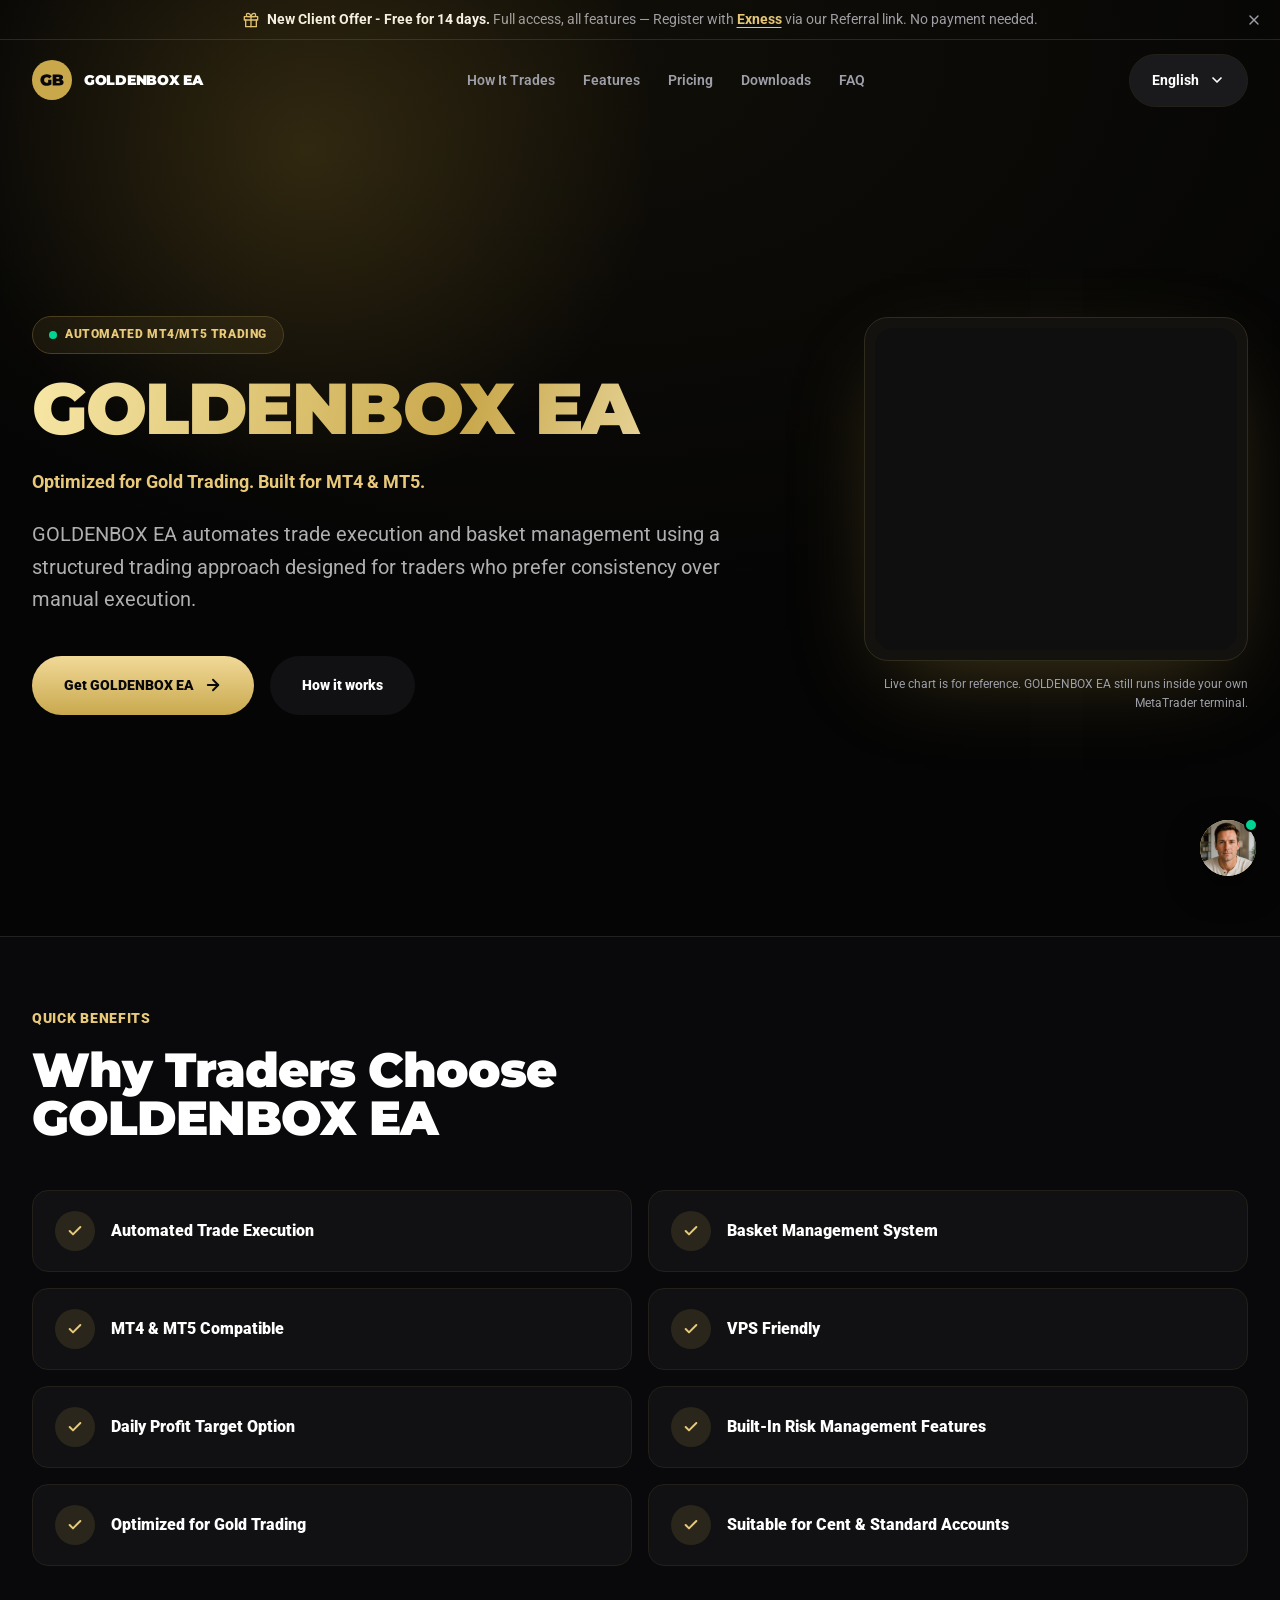
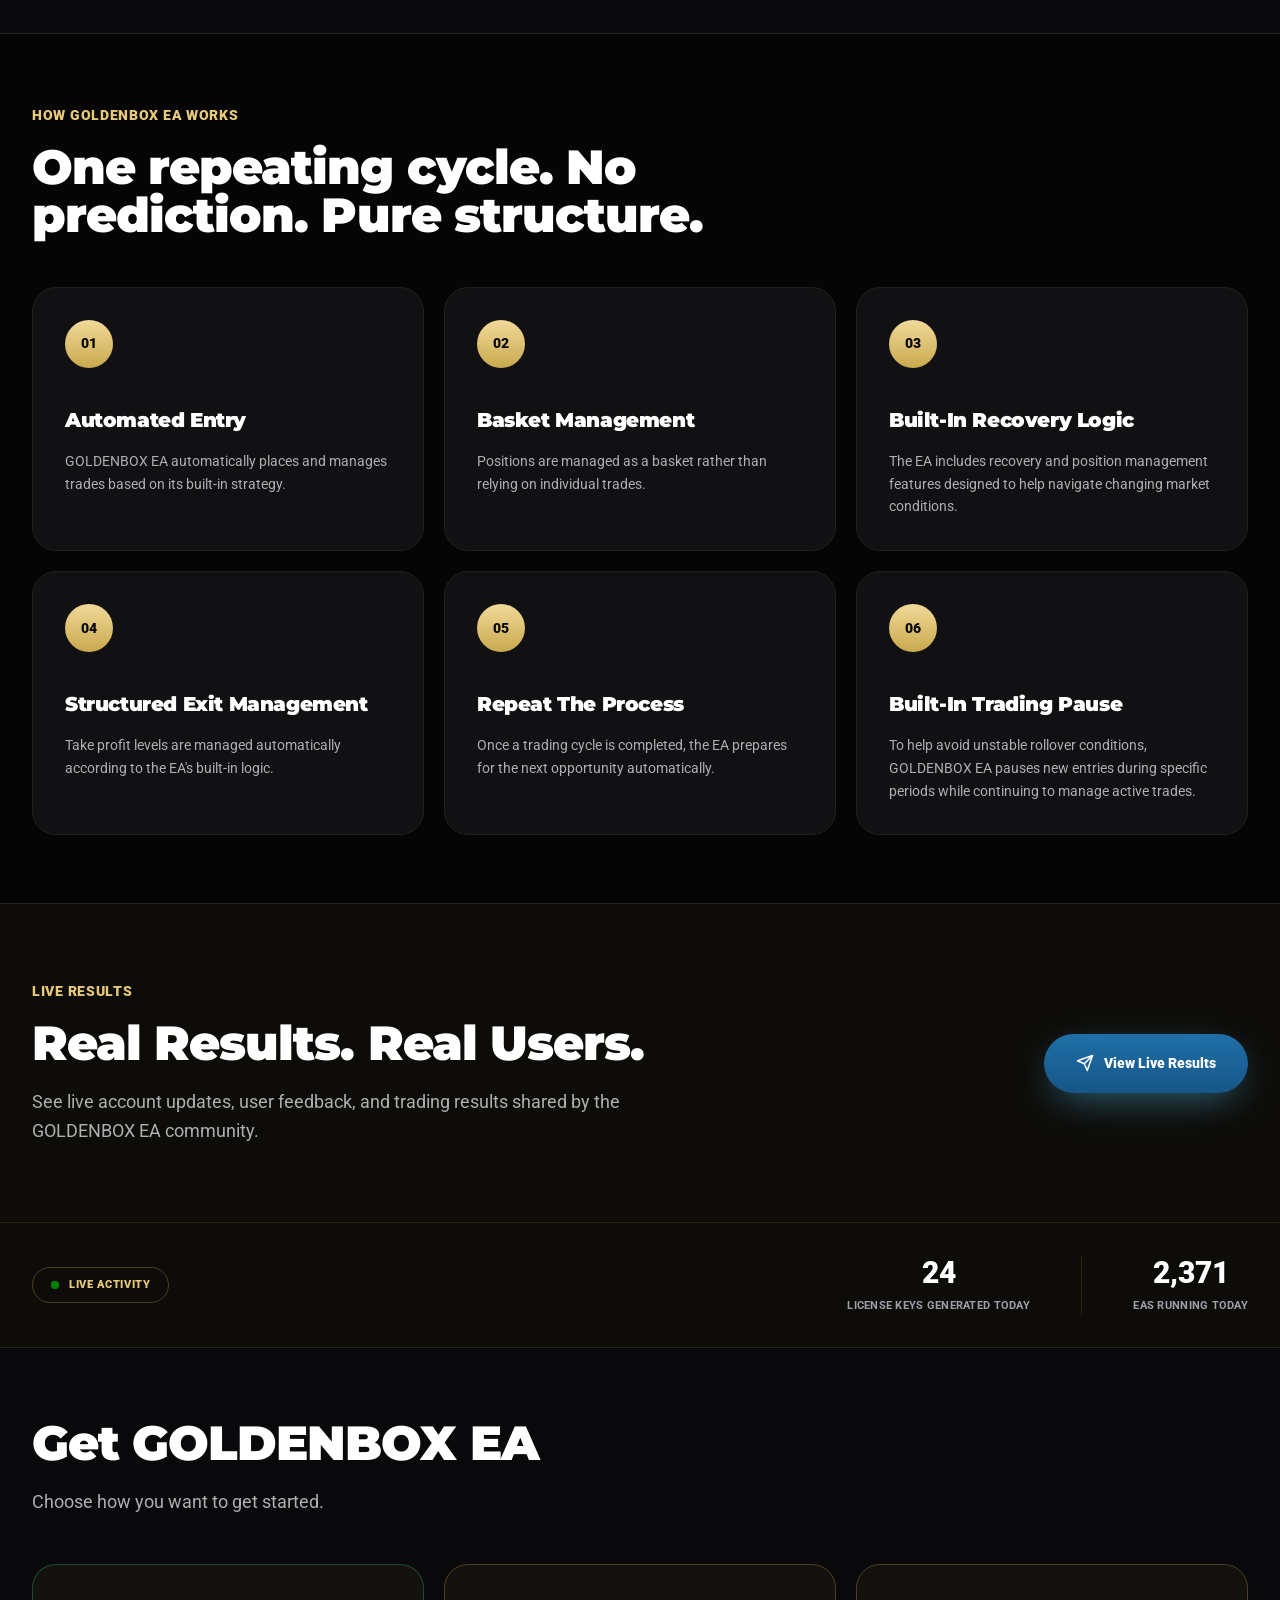
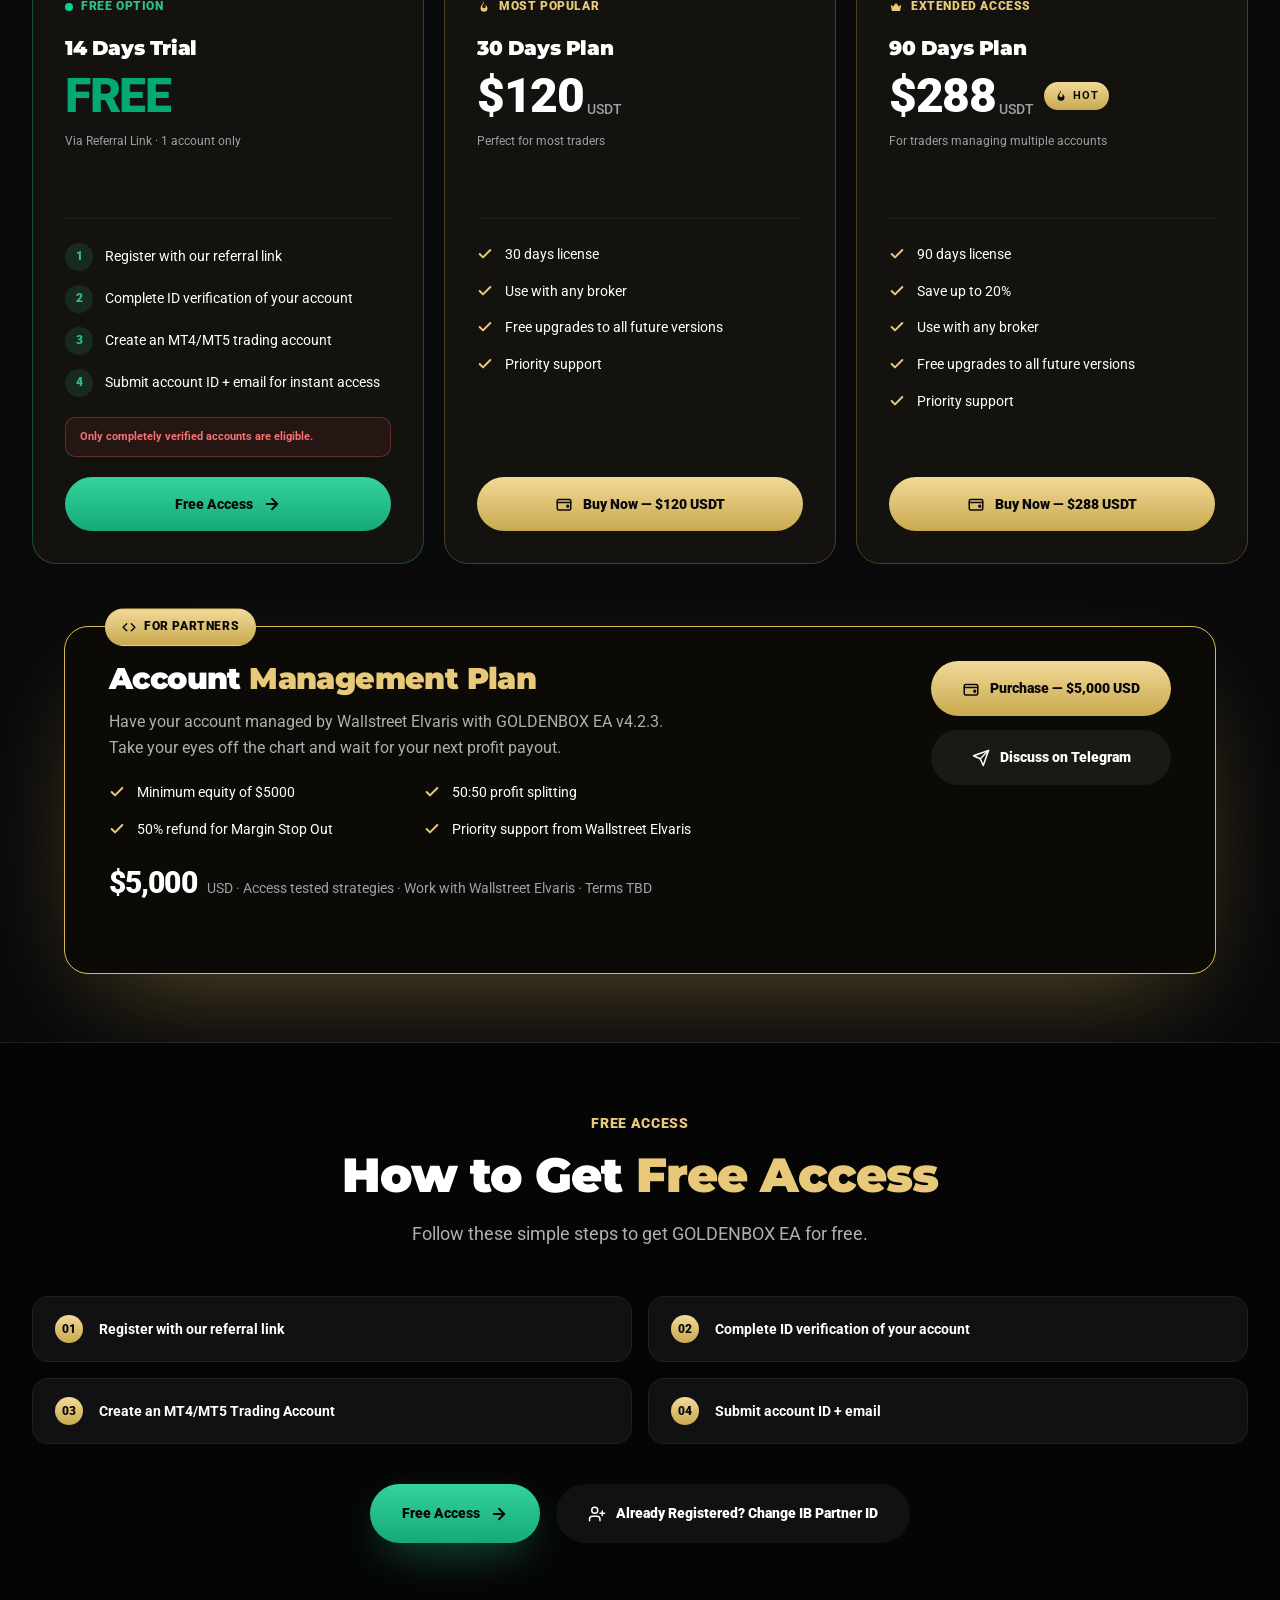
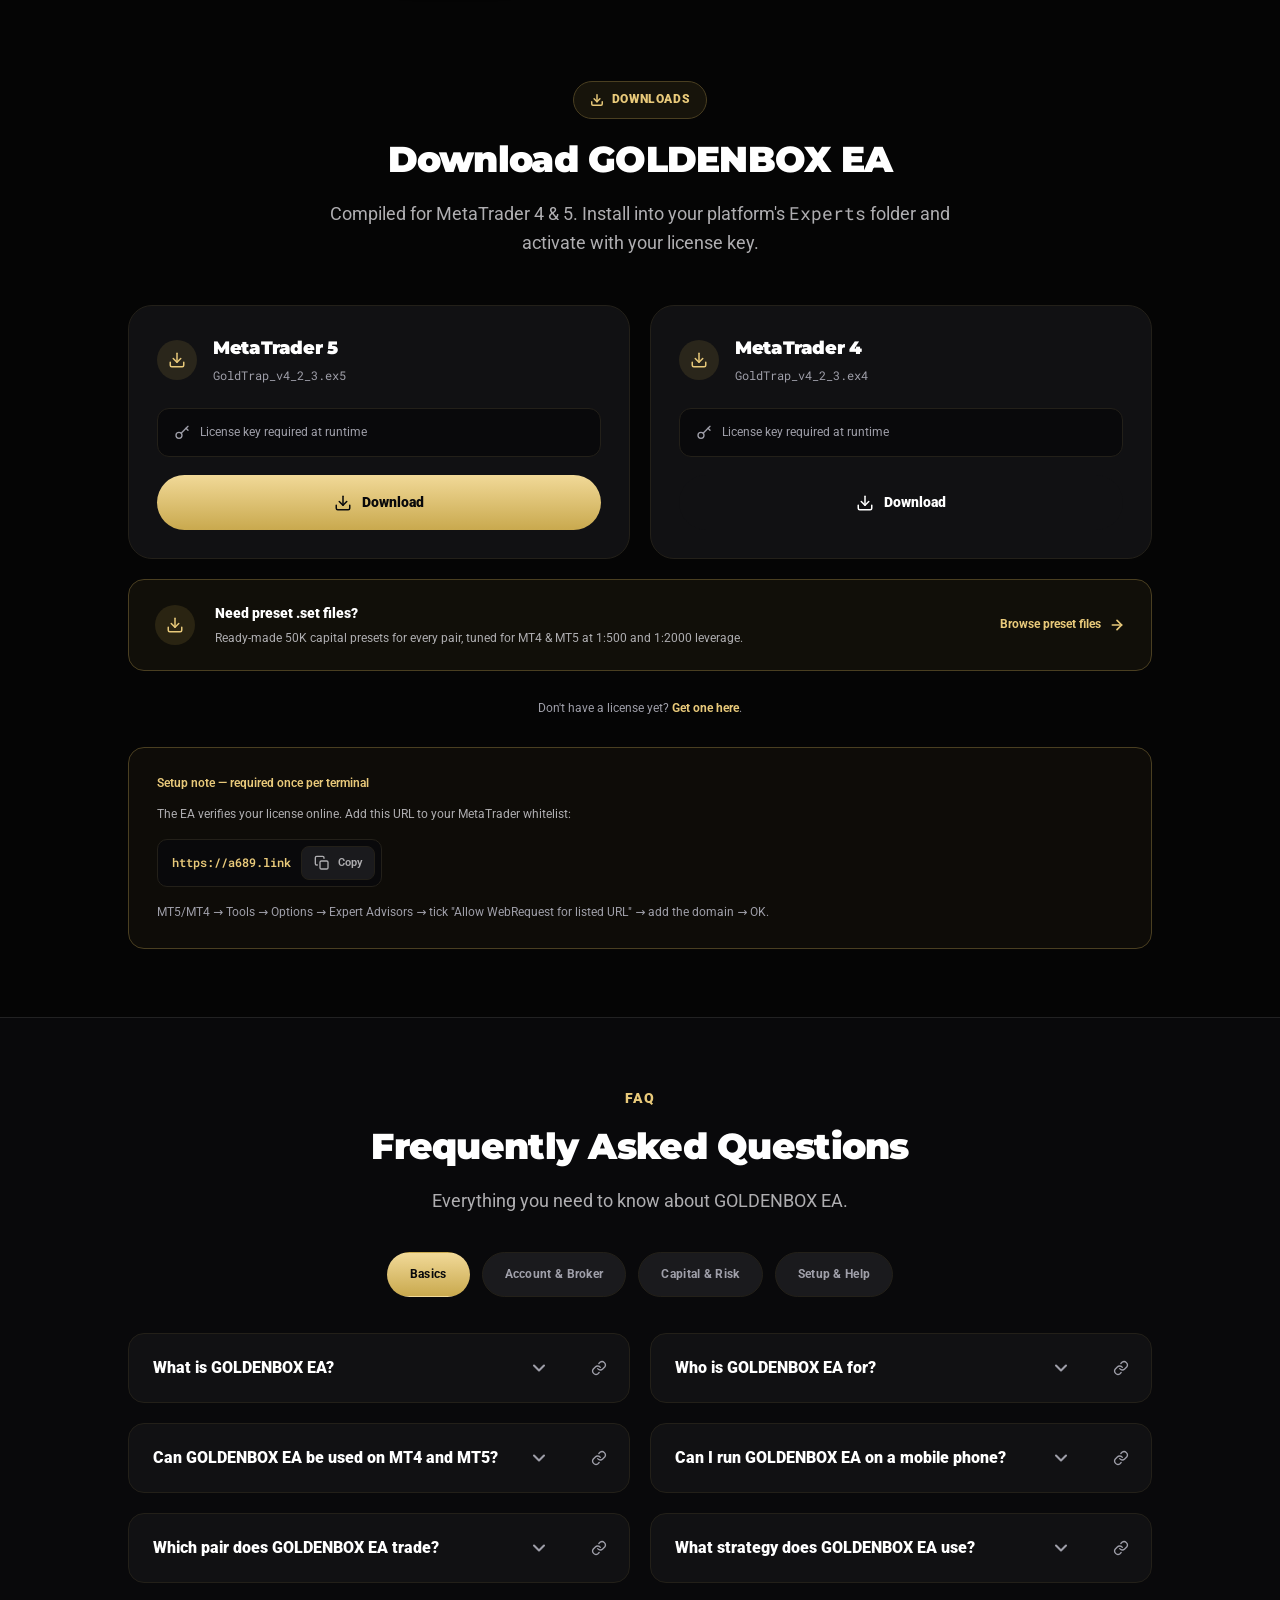
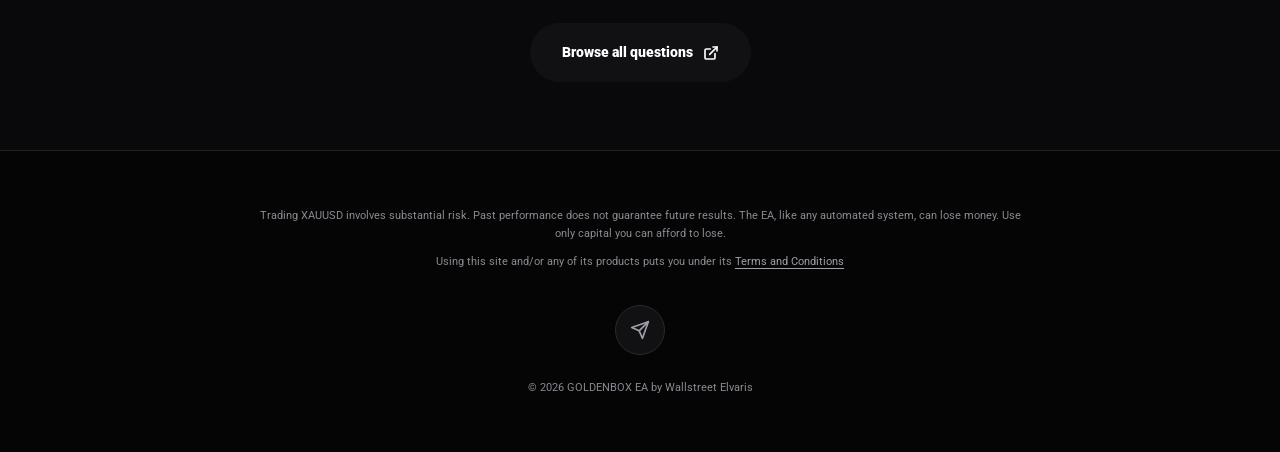
==== commit 4fc1a8ab: "Use the supplied photo for the live-chat launcher and the GOLDEN BOX cube for the favicon chat-avata" ====
--- a/index.html
+++ b/index.html
@@ -26,7 +26,14 @@
     <meta name="twitter:description" content="">
     <meta name="twitter:image" content="assets/images/logo-gb.svg">
 
-    <link rel="icon" href="assets/images/favicon.svg" type="image/svg+xml">
+    <!--
+        Favicon: the GOLDEN BOX cube mark. The .ico carries 16, 32 and 48px
+        so the browser picks the crispest size itself; the 180px PNG is what
+        iOS uses when the site is saved to a home screen.
+    -->
+    <link rel="icon" href="assets/images/favicon.ico" sizes="any">
+    <link rel="icon" href="assets/images/favicon.png" type="image/png" sizes="64x64">
+    <link rel="apple-touch-icon" href="assets/images/apple-touch-icon.png">
 
     <link rel="preconnect" href="https://fonts.googleapis.com">
     <link rel="preconnect" href="https://fonts.gstatic.com" crossorigin>
